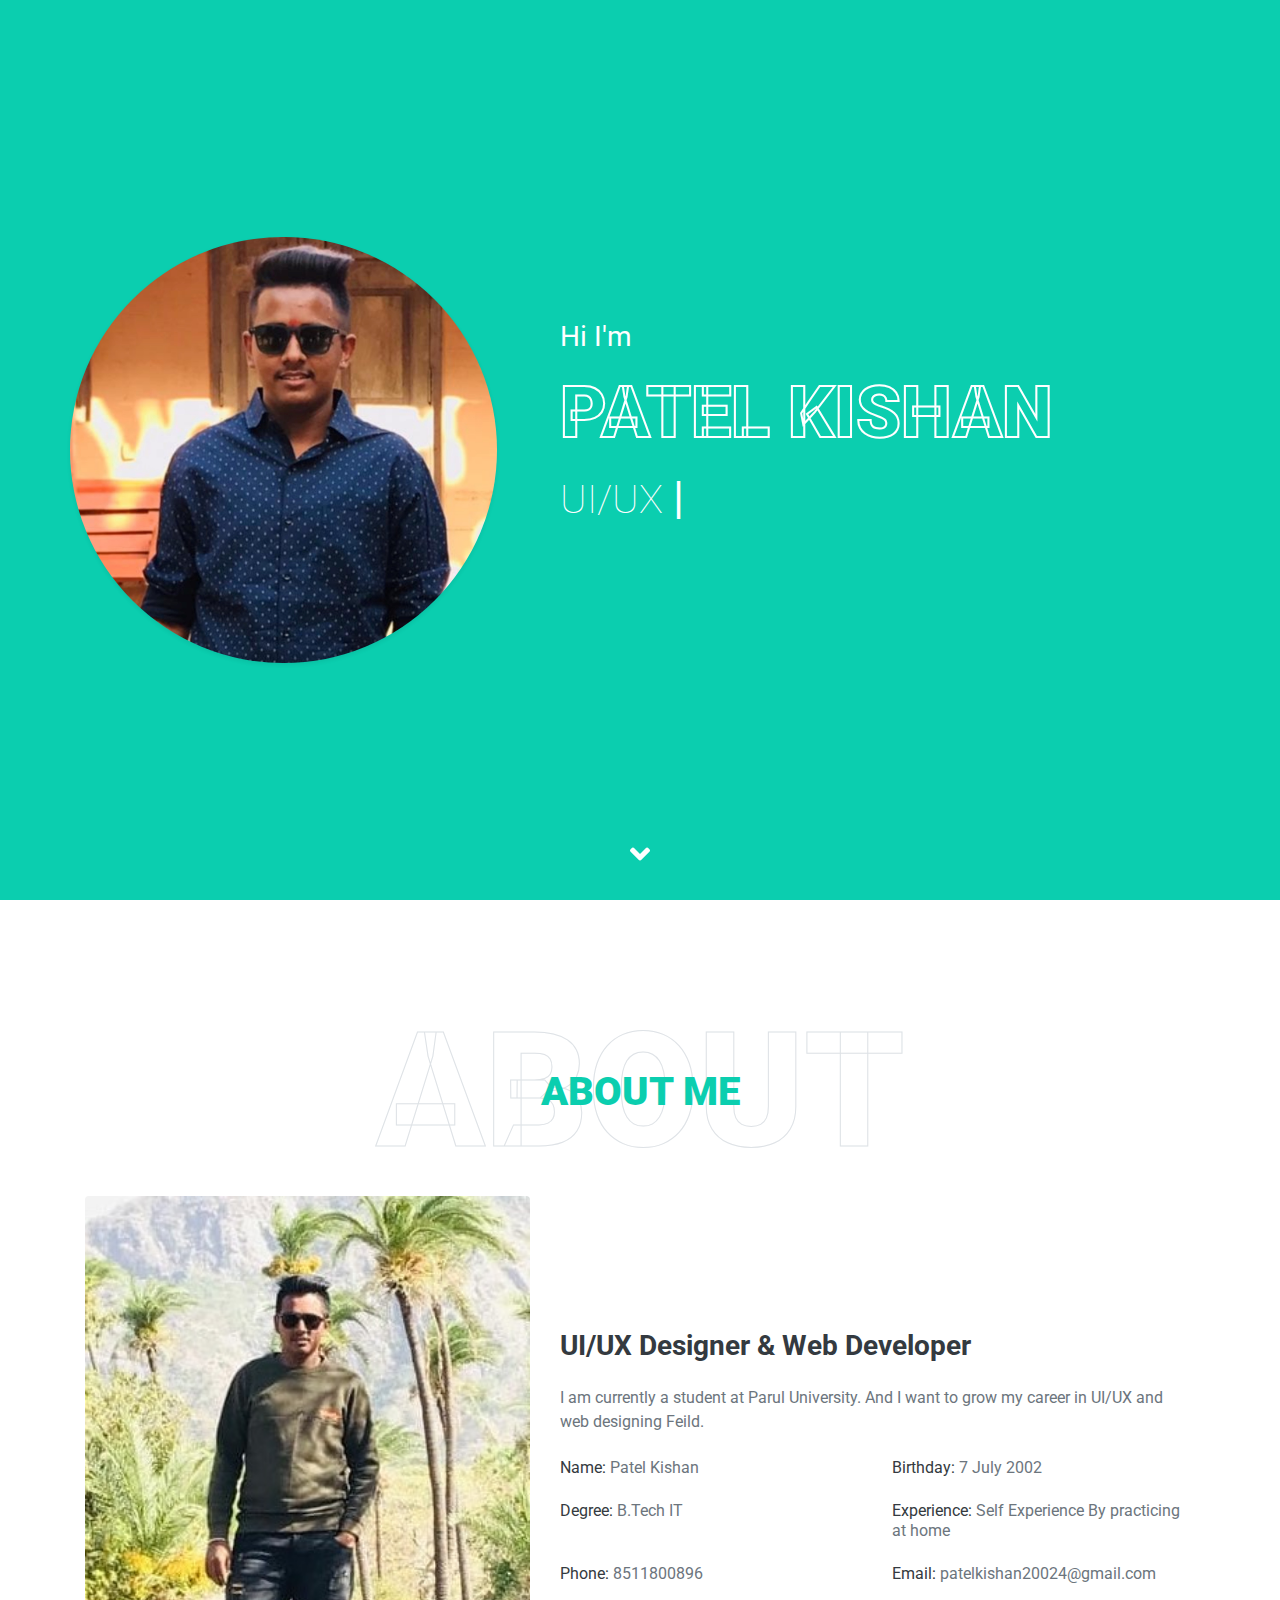
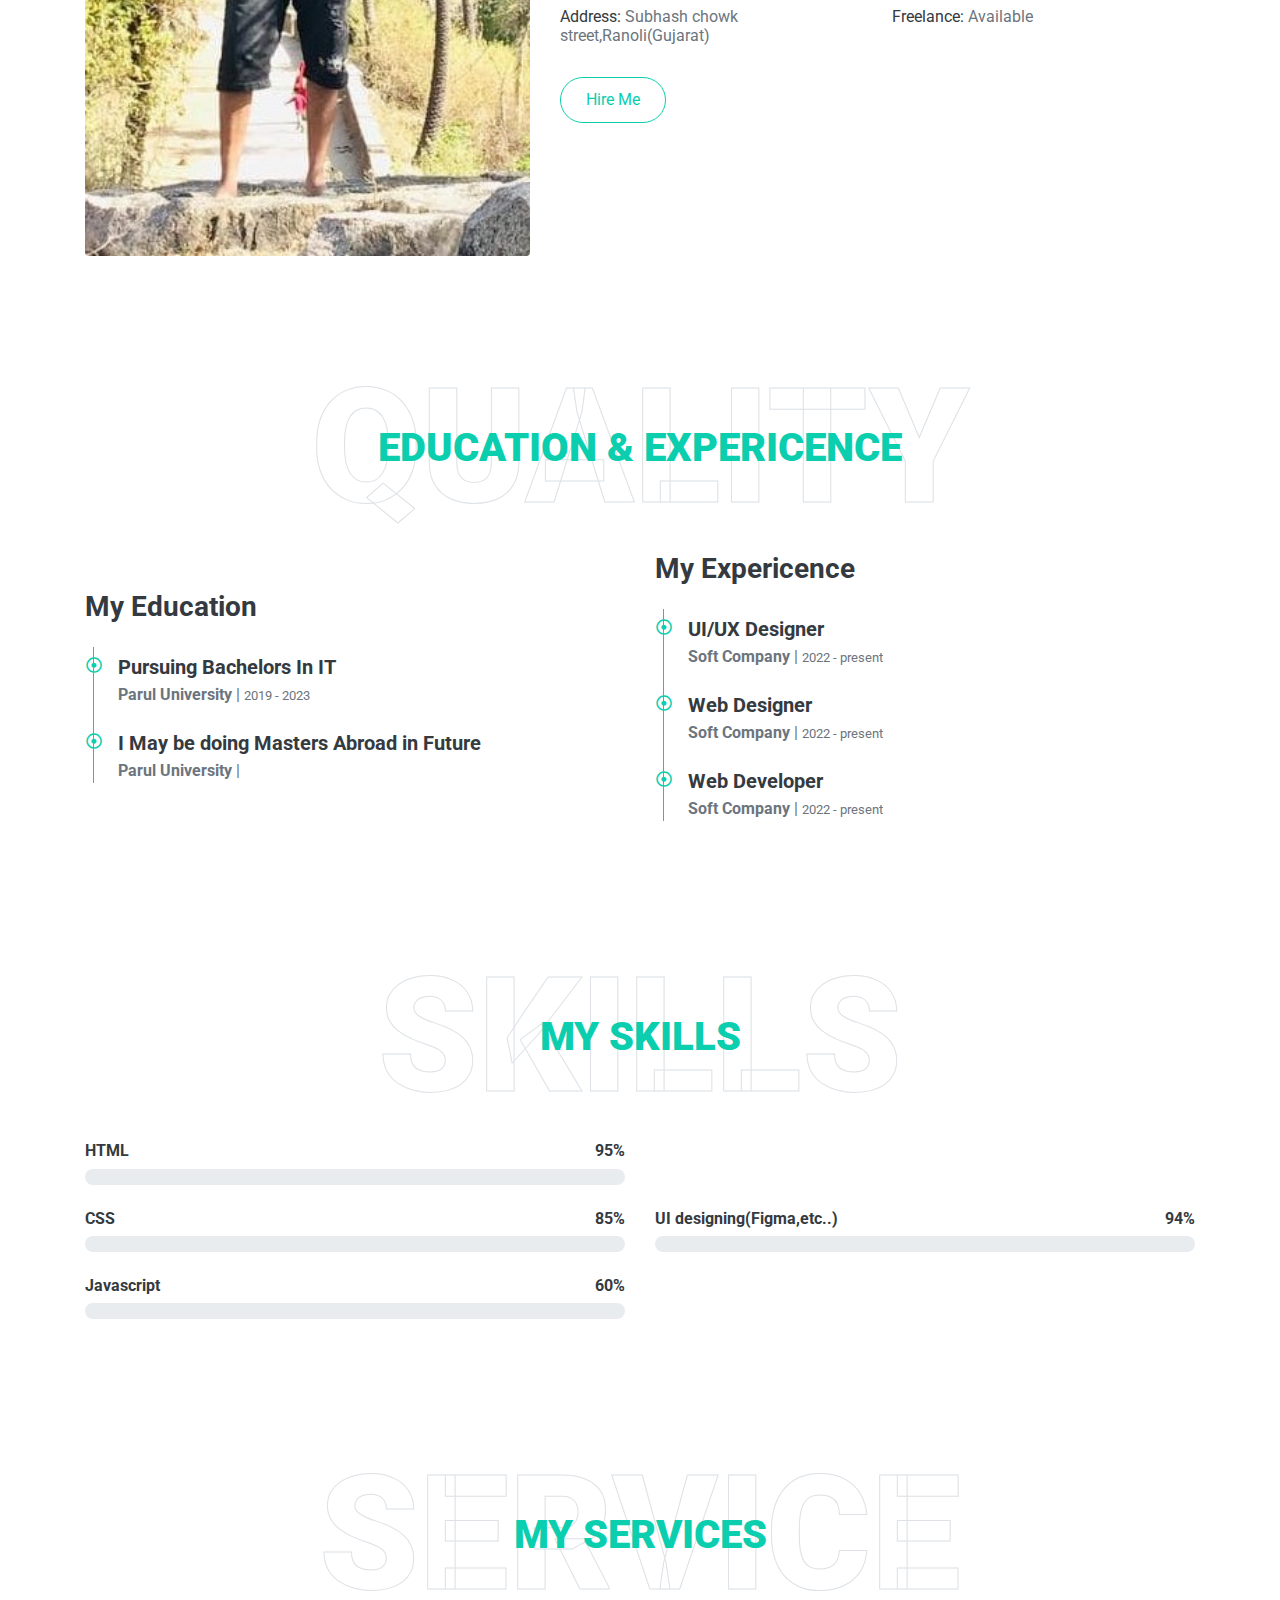
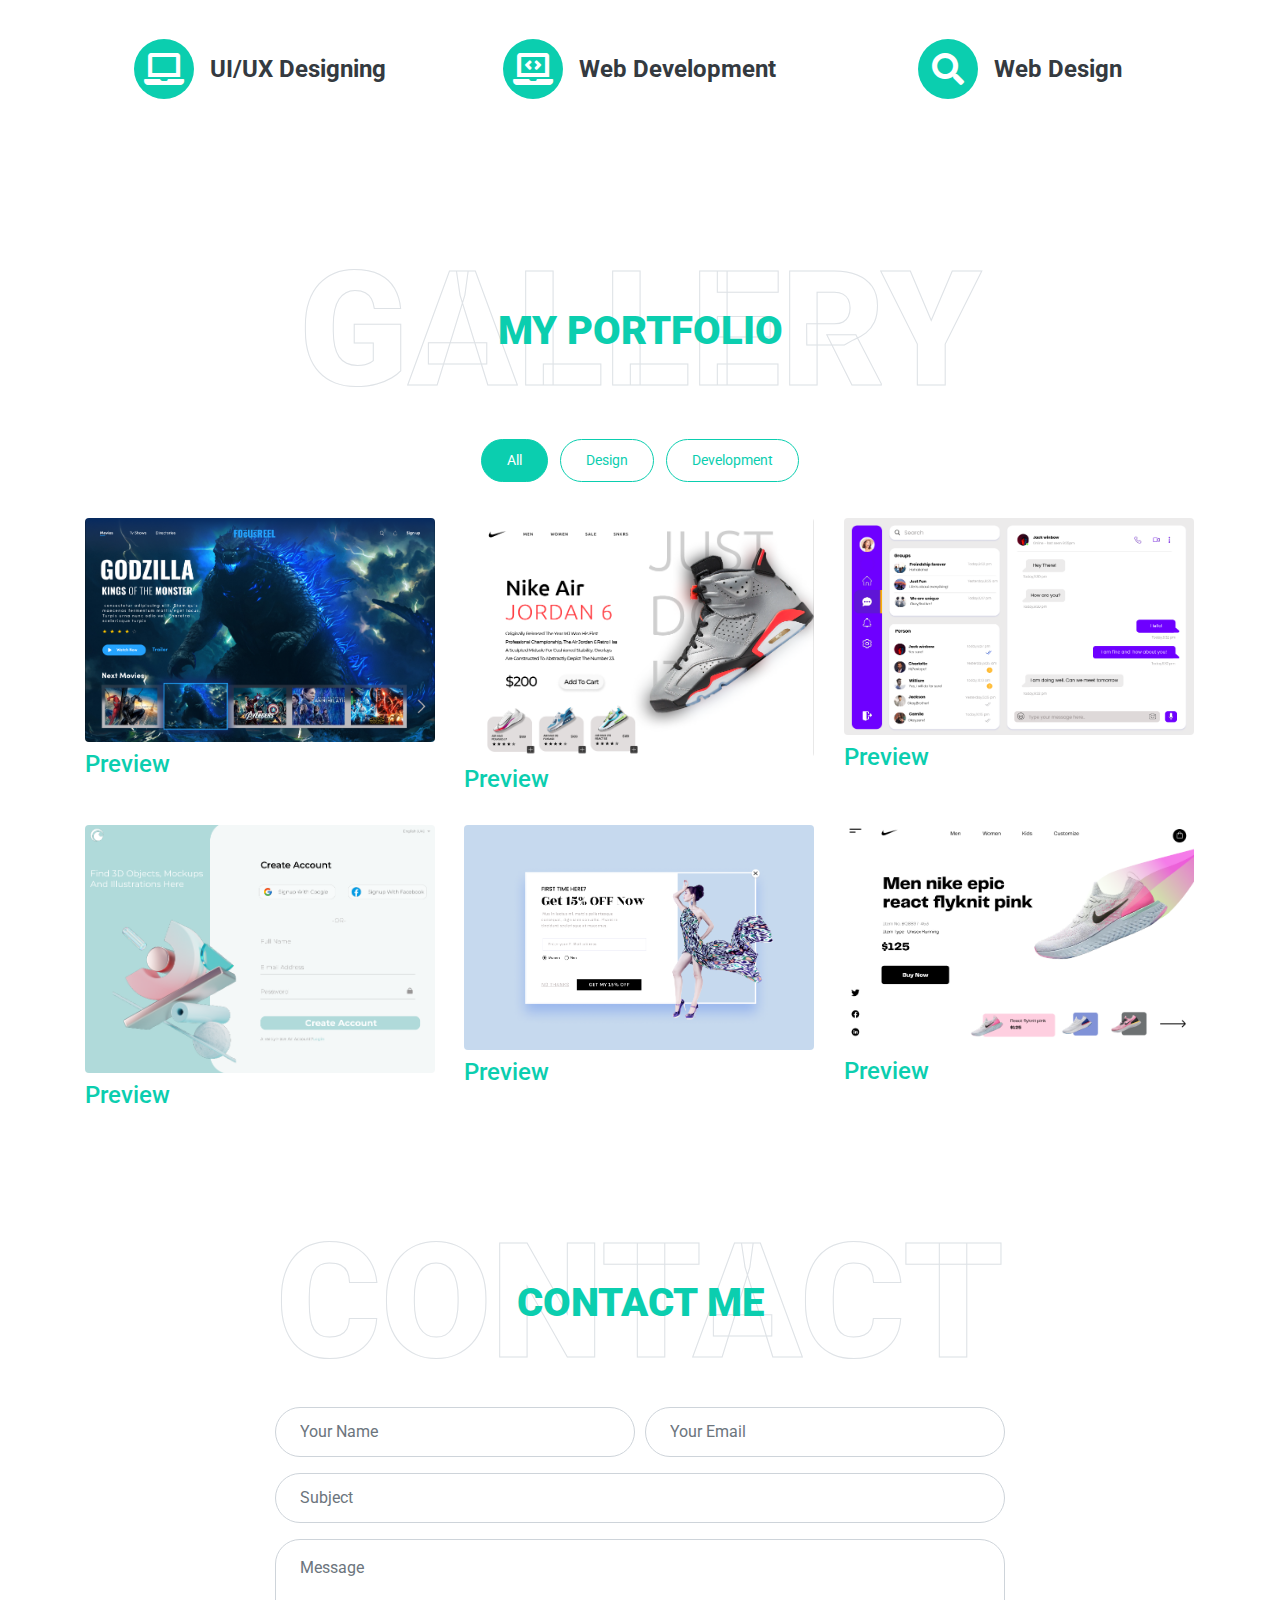
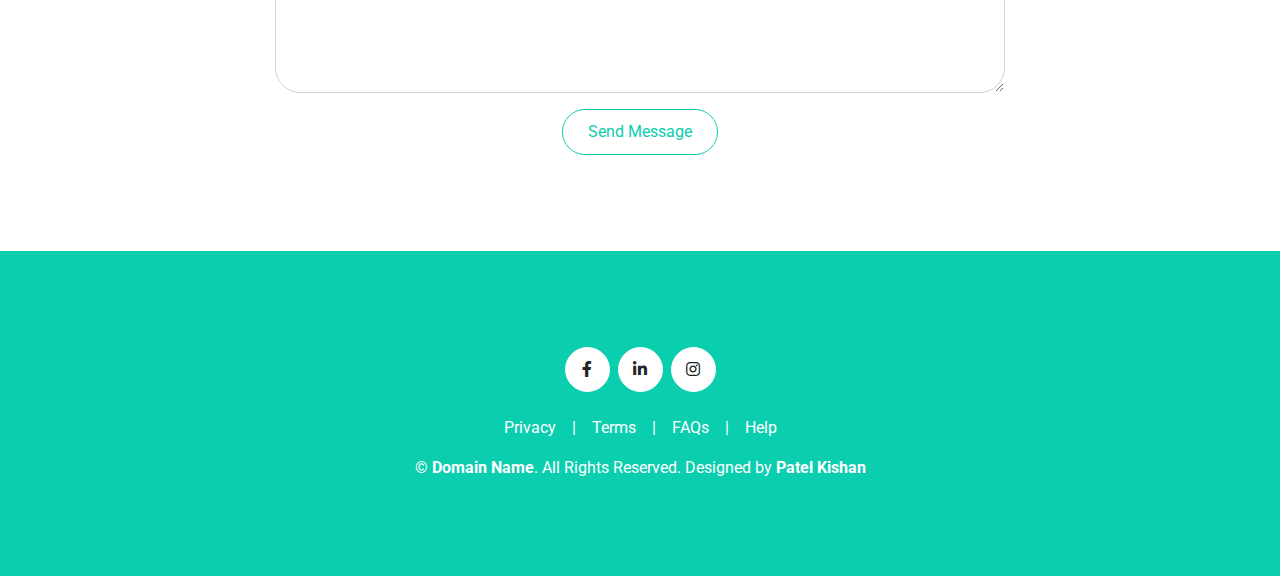
==== index.html @ f2faecb0 "kishan" ====
<!DOCTYPE html>
<html lang="en">

<head>
    <meta charset="utf-8">
    <title>My Portfolio</title>
    <meta content="width=device-width, initial-scale=1.0" name="viewport">
    <meta content="Free HTML Templates" name="keywords">
    <meta content="Free HTML Templates" name="description">

    <!-- Favicon -->
    <link href="img/favicon.ico" rel="icon">

    <!-- Google Web Fonts -->
    <link rel="preconnect" href="https://fonts.gstatic.com">
    <link href="https://fonts.googleapis.com/css2?family=Roboto:wght@300;400;500;700;900&display=swap" rel="stylesheet"> 

    <!-- Font Awesome -->
    <link href="https://cdnjs.cloudflare.com/ajax/libs/font-awesome/5.10.0/css/all.min.css" rel="stylesheet">

    <!-- Libraries Stylesheet -->
    <link href="lib/owlcarousel/assets/owl.carousel.min.css" rel="stylesheet">
    <link href="lib/lightbox/css/lightbox.min.css" rel="stylesheet">

    <!-- Customized Bootstrap Stylesheet -->
    <link href="css/style.css" rel="stylesheet">
</head>

<body data-spy="scroll" data-target=".navbar" data-offset="51">
    <!-- Navbar Start -->
    <nav class="navbar fixed-top shadow-sm navbar-expand-lg bg-light navbar-light py-3 py-lg-0 px-lg-5">
        <a href="index.html" class="navbar-brand ml-lg-3">
            <h1 class="m-0 display-5"><span class="text-primary">Portfolio</span></h1>
        </a>
        <button type="button" class="navbar-toggler" data-toggle="collapse" data-target="#navbarCollapse">
            <span class="navbar-toggler-icon"></span>
        </button>
        <div class="collapse navbar-collapse px-lg-3" id="navbarCollapse">
            <div class="navbar-nav m-auto py-0">
                <a href="#home" class="nav-item nav-link active">Home</a>
                <a href="#about" class="nav-item nav-link">About</a>
                <a href="#qualification" class="nav-item nav-link">Quality</a>
                <a href="#skill" class="nav-item nav-link">Skill</a>
                <a href="#service" class="nav-item nav-link">Service</a>
                <a href="#portfolio" class="nav-item nav-link">Portfolio</a>
                <a href="#contact" class="nav-item nav-link">Contact</a>
            </div>
            <a href="https://www.fiverr.com/designerkishan?up_rollout=true" class="btn btn-outline-primary d-none d-lg-block">Hire Me</a>
        </div>
    </nav>
    <!-- Navbar End -->


   


    <!-- Header Start -->
    <div class="container-fluid bg-primary d-flex align-items-center mb-5 py-5" id="home" style="min-height: 100vh;">
        <div class="container">
            <div class="row align-items-center">
                <div class="col-lg-5 px-5 pl-lg-0 pb-5 pb-lg-0">
                    <img class="img-fluid w-100 rounded-circle shadow-sm" src="img/kp3.jpg" alt="">
                </div>
                <div class="col-lg-7 text-center text-lg-left">
                    <h3 class="text-white font-weight-normal mb-3">Hi I'm</h3>
                    <h1 class="display-3 text-uppercase text-primary mb-2" style="-webkit-text-stroke: 2px #ffffff;">Patel Kishan</h1>
                    <h1 class="typed-text-output d-inline font-weight-lighter text-white"></h1>
                    <div class="typed-text d-none">UI/UX Designer, Web Designer, Web Developer, Front End Developer, Apps Designer, Apps Developer</div>
                    <div class="d-flex align-items-center justify-content-center justify-content-lg-start pt-5">
                        
                       
                    </div>
                </div>
            </div>
        </div>
    </div>
    <!-- Header End -->


    <!-- About Start -->
    <div class="container-fluid py-5" id="about">
        <div class="container">
            <div class="position-relative d-flex align-items-center justify-content-center">
                <h1 class="display-1 text-uppercase text-white" style="-webkit-text-stroke: 1px #dee2e6;">About</h1>
                <h1 class="position-absolute text-uppercase text-primary">About Me</h1>
            </div>
            <div class="row align-items-center">
                <div class="col-lg-5 pb-4 pb-lg-0">
                    <img class="img-fluid rounded w-100" src="img/kp2.jpg" alt="">
                </div>
                <div class="col-lg-7">
                    <h3 class="mb-4">UI/UX Designer & Web Developer</h3>
                    <p>I am currently a student at Parul University. And I want to grow my career in UI/UX and web designing Feild.</p>
                    <div class="row mb-3">
                        <div class="col-sm-6 py-2"><h6>Name: <span class="text-secondary">Patel Kishan</span></h6></div>
                        <div class="col-sm-6 py-2"><h6>Birthday: <span class="text-secondary">7 July 2002</span></h6></div>
                        <div class="col-sm-6 py-2"><h6>Degree: <span class="text-secondary">B.Tech IT</span></h6></div>
                        <div class="col-sm-6 py-2"><h6>Experience: <span class="text-secondary">Self Experience By practicing at home</span></h6></div>
                        <div class="col-sm-6 py-2"><h6>Phone: <span class="text-secondary">8511800896</span></h6></div>
                        <div class="col-sm-6 py-2"><h6>Email: <span class="text-secondary">patelkishan20024@gmail.com</span></h6></div>
                        <div class="col-sm-6 py-2"><h6>Address: <span class="text-secondary">Subhash chowk street,Ranoli(Gujarat)</span></h6></div>
                        <div class="col-sm-6 py-2"><h6>Freelance: <span class="text-secondary">Available</span></h6></div>
                    </div>
                    <a href="https://www.fiverr.com/designerkishan?up_rollout=true" class="btn btn-outline-primary mr-4">Hire Me</a>
                    
                </div>
            </div>
        </div>
    </div>
    <!-- About End -->


    <!-- Qualification Start -->
    <div class="container-fluid py-5" id="qualification">
        <div class="container">
            <div class="position-relative d-flex align-items-center justify-content-center">
                <h1 class="display-1 text-uppercase text-white" style="-webkit-text-stroke: 1px #dee2e6;">Quality</h1>
                <h1 class="position-absolute text-uppercase text-primary">Education & Expericence</h1>
            </div>
            <div class="row align-items-center">
                <div class="col-lg-6">
                    <h3 class="mb-4">My Education</h3>
                    <div class="border-left border-primary pt-2 pl-4 ml-2">
                        <div class="position-relative mb-4">
                            <i class="far fa-dot-circle text-primary position-absolute" style="top: 2px; left: -32px;"></i>
                            <h5 class="font-weight-bold mb-1">Pursuing Bachelors In IT</h5>
                            <p class="mb-2"><strong>Parul University</strong> | <small>2019 - 2023</small></p>
                        </div>
                        <div class="position-relative mb-4">
                        </div>
                        <div class="position-relative mb-4">
                            <i class="far fa-dot-circle text-primary position-absolute" style="top: 2px; left: -32px;"></i>
                            <h5 class="font-weight-bold mb-1">I May be doing Masters Abroad in Future</h5>
                            <p class="mb-2"><strong>Parul University</strong> | <small></small></p>
                        </div>
                    </div>
                </div>
                <div class="col-lg-6">
                    <h3 class="mb-4">My Expericence</h3>
                    <div class="border-left border-primary pt-2 pl-4 ml-2">
                        <div class="position-relative mb-4">
                            <i class="far fa-dot-circle text-primary position-absolute" style="top: 2px; left: -32px;"></i>
                            <h5 class="font-weight-bold mb-1">UI/UX Designer</h5>
                            <p class="mb-2"><strong>Soft Company</strong> | <small>2022 - present</small></p>
                        </div>
                        <div class="position-relative mb-4">
                            <i class="far fa-dot-circle text-primary position-absolute" style="top: 2px; left: -32px;"></i>
                            <h5 class="font-weight-bold mb-1">Web Designer</h5>
                            <p class="mb-2"><strong>Soft Company</strong> | <small>2022 - present</small></p>
                        </div>
                        <div class="position-relative mb-4">
                            <i class="far fa-dot-circle text-primary position-absolute" style="top: 2px; left: -32px;"></i>
                            <h5 class="font-weight-bold mb-1">Web Developer</h5>
                            <p class="mb-2"><strong>Soft Company</strong> | <small>2022 - present</small></p>
                        </div>
                    </div>
                </div>
            </div>
        </div>
    </div>
    <!-- Qualification End -->


    <!-- Skill Start -->
    <div class="container-fluid py-5" id="skill">
        <div class="container">
            <div class="position-relative d-flex align-items-center justify-content-center">
                <h1 class="display-1 text-uppercase text-white" style="-webkit-text-stroke: 1px #dee2e6;">Skills</h1>
                <h1 class="position-absolute text-uppercase text-primary">My Skills</h1>
            </div>
            <div class="row align-items-center">
                <div class="col-md-6">
                    <div class="skill mb-4">
                        <div class="d-flex justify-content-between">
                            <h6 class="font-weight-bold">HTML</h6>
                            <h6 class="font-weight-bold">95%</h6>
                        </div>
                        <div class="progress">
                            <div class="progress-bar bg-primary" role="progressbar" aria-valuenow="95" aria-valuemin="0" aria-valuemax="100"></div>
                        </div>
                    </div>
                    <div class="skill mb-4">
                        <div class="d-flex justify-content-between">
                            <h6 class="font-weight-bold">CSS</h6>
                            <h6 class="font-weight-bold">85%</h6>
                        </div>
                        <div class="progress">
                            <div class="progress-bar bg-warning" role="progressbar" aria-valuenow="75" aria-valuemin="75" aria-valuemax="100"></div>
                        </div>
                    </div>
                    <div class="skill mb-4">
                        <div class="d-flex justify-content-between">
                            <h6 class="font-weight-bold">Javascript</h6>
                            <h6 class="font-weight-bold">60%</h6>
                        </div>
                        <div class="progress">
                            <div class="progress-bar bg-danger" role="progressbar" aria-valuenow="60" aria-valuemin="60" aria-valuemax="100"></div>
                        </div>
                    </div>
                </div>
                <div class="col-md-6">
                    <div class="skill mb-4">
                        <div class="d-flex justify-content-between">
                            <h6 class="font-weight-bold">UI designing(Figma,etc..)</h6>
                            <h6 class="font-weight-bold">94%</h6>
                        </div>
                        <div class="progress">
                            <div class="progress-bar bg-danger" role="progressbar" aria-valuenow="90" aria-valuemin="94" aria-valuemax="100"></div>
                        </div>
                    </div>
                </div>
                
            </div>
        </div>
    </div>
    <!-- Skill End -->


    <!-- Services Start -->
    <div class="container-fluid pt-5" id="service">
        <div class="container">
            <div class="position-relative d-flex align-items-center justify-content-center">
                <h1 class="display-1 text-uppercase text-white" style="-webkit-text-stroke: 1px #dee2e6;">Service</h1>
                <h1 class="position-absolute text-uppercase text-primary">My Services</h1>
            </div>
            <div class="row pb-3">
                <div class="col-lg-4 col-md-6 text-center mb-5">
                    <div class="d-flex align-items-center justify-content-center mb-4">
                        <i class="fa fa-2x fa-laptop service-icon bg-primary text-white mr-3"></i>
                        <h4 class="font-weight-bold m-0">UI/UX Designing</h4>
                    </div>
                </div>
                <div class="col-lg-4 col-md-6 text-center mb-5">
                    <div class="d-flex align-items-center justify-content-center mb-4">
                        <i class="fa fa-2x fa-laptop-code service-icon bg-primary text-white mr-3"></i>
                        <h4 class="font-weight-bold m-0">Web Development</h4>
                    </div>
                </div>
                <div class="col-lg-4 col-md-6 text-center mb-5">
                    <div class="d-flex align-items-center justify-content-center mb-4">
                        <i class="fa fa-2x fa-search service-icon bg-primary text-white mr-3"></i>
                        <h4 class="font-weight-bold m-0">Web Design</h4>
                    </div>
                </div>
                
            </div>
        </div>
    </div>
    <!-- Services End -->


    <!-- Portfolio Start -->
    <div class="container-fluid pt-5 pb-3" id="portfolio">
        <div class="container">
            <div class="position-relative d-flex align-items-center justify-content-center">
                <h1 class="display-1 text-uppercase text-white" style="-webkit-text-stroke: 1px #dee2e6;">Gallery</h1>
                <h1 class="position-absolute text-uppercase text-primary">My Portfolio</h1>
            </div>
            <div class="row">
                <div class="col-12 text-center mb-2">
                    <ul class="list-inline mb-4" id="portfolio-flters">
                        <li class="btn btn-sm btn-outline-primary m-1 active"  data-filter="*">All</li>
                        <li class="btn btn-sm btn-outline-primary m-1" data-filter=".first">Design</li>
                        <li class="btn btn-sm btn-outline-primary m-1" data-filter=".second">Development</li>
                        
                    </ul>
                </div>
            </div>
            <div class="row portfolio-container">
                <div class="col-lg-4 col-md-6 mb-4 portfolio-item first">
                    <div class="position-relative overflow-hidden mb-2">
                        <img class="img-fluid rounded w-100" src="img/pr1.PNG" alt="">
                        <div class="portfolio-btn bg-primary d-flex align-items-center justify-content-center">
                            <a href="img/pr1.PNG" data-lightbox="portfolio">
                                <i class="fa fa-plus text-white" style="font-size: 60px;"></i>
                            </a>
                        </div>
                    </div>
                    <h4><a href="https://www.figma.com/proto/MHYyMeW14sA6e9PY2nH83H/Tv-app-(Community)?page-id=0%3A1&node-id=1%3A2&viewport=337%2C285%2C0.43&scaling=contain">Preview</a></h4>
                </div>
                <div class="col-lg-4 col-md-6 mb-4 portfolio-item second">
                    <div class="position-relative overflow-hidden mb-2">
                        <img class="img-fluid rounded w-100" src="img/pr2.PNG" alt="">
                        <div class="portfolio-btn bg-primary d-flex align-items-center justify-content-center">
                            <a href="img/pr2.PNG" data-lightbox="portfolio">
                                <i class="fa fa-plus text-white" style="font-size: 60px;"></i>
                            </a>
                        </div>
                    </div>
                    <h4><a href="https://www.figma.com/proto/kSHcLQVIhuNld19NU4VGQu/nike?page-id=0%3A1&node-id=2%3A2&scaling=contain">Preview</a></h4>

                </div>
                <div class="col-lg-4 col-md-6 mb-4 portfolio-item third">
                    <div class="position-relative overflow-hidden mb-2">
                        <img class="img-fluid rounded w-100" src="img/pr3.PNG" alt="">
                        <div class="portfolio-btn bg-primary d-flex align-items-center justify-content-center">
                            <a href="img/pr3.PNG" data-lightbox="portfolio">
                                <i class="fa fa-plus text-white" style="font-size: 60px;"></i>
                            </a>
                        </div>
                    </div>
                    <h4><a href="https://www.figma.com/proto/plxkbaAaM176gihRINpmVd/direct-messaging?page-id=0%3A1&node-id=1%3A2&scaling=contain">Preview</a></h4>

                </div>
                <div class="col-lg-4 col-md-6 mb-4 portfolio-item first">
                    <div class="position-relative overflow-hidden mb-2">
                        <img class="img-fluid rounded w-100" src="img/pr4.PNG" alt="">
                        <div class="portfolio-btn bg-primary d-flex align-items-center justify-content-center">
                            <a href="img/pr4.PNG" data-lightbox="portfolio">
                                <i class="fa fa-plus text-white" style="font-size: 60px;"></i>
                            </a>
                        </div>
                    </div>
                    <h4><a href="https://www.figma.com/proto/J34DjhOUUpFbXmeLygoArt/signin-page?page-id=0%3A1&node-id=3%3A3&scaling=contain">Preview</a></h4>

                </div>
                <div class="col-lg-4 col-md-6 mb-4 portfolio-item second">
                    <div class="position-relative overflow-hidden mb-2">
                        <img class="img-fluid rounded w-100" src="img/pr5.PNG" alt="">
                        <div class="portfolio-btn bg-primary d-flex align-items-center justify-content-center">
                            <a href="img/pr5.PNG" data-lightbox="portfolio">
                                <i class="fa fa-plus text-white" style="font-size: 60px;"></i>
                            </a>
                        </div>
                    </div>
                    <h4><a href="https://www.figma.com/proto/YVhq7uVvfdmaePsgB8ibF6/popup-page?page-id=0%3A1&node-id=1%3A2&scaling=contain">Preview</a></h4>

                </div>
                <div class="col-lg-4 col-md-6 mb-4 portfolio-item third">
                    <div class="position-relative overflow-hidden mb-2">
                        <img class="img-fluid rounded w-100" src="img/pr6.PNG" alt="">
                        <div class="portfolio-btn bg-primary d-flex align-items-center justify-content-center">
                            <a href="img/pr6.PNG" data-lightbox="portfolio">
                                <i class="fa fa-plus text-white" style="font-size: 60px;"></i>
                            </a>
                        </div>
                    </div>
                    <h4><a href="https://www.figma.com/proto/l6psAbreTY9l0KQdlIDDTA/nike2?page-id=0%3A1&node-id=1%3A2&scaling=contain">Preview</a></h4>

                </div>
            </div>
        </div>
    </div>
    <!-- Portfolio End -->


    


    


    <!-- Contact Start -->
    <div class="container-fluid py-5" id="contact">
        <div class="container">
            <div class="position-relative d-flex align-items-center justify-content-center">
                <h1 class="display-1 text-uppercase text-white" style="-webkit-text-stroke: 1px #dee2e6;">Contact</h1>
                <h1 class="position-absolute text-uppercase text-primary">Contact Me</h1>
            </div>
            <div class="row justify-content-center">
                <div class="col-lg-8">
                    <div class="contact-form text-center">
                        <div id="success"></div>
                        <form name="sentMessage" id="contactForm" novalidate="novalidate">
                            <div class="form-row">
                                <div class="control-group col-sm-6">
                                    <input type="text" class="form-control p-4" id="name" placeholder="Your Name"
                                        required="required" data-validation-required-message="Please enter your name" />
                                    <p class="help-block text-danger"></p>
                                </div>
                                <div class="control-group col-sm-6">
                                    <input type="email" class="form-control p-4" id="email" placeholder="Your Email"
                                        required="required" data-validation-required-message="Please enter your email" />
                                    <p class="help-block text-danger"></p>
                                </div>
                            </div>
                            <div class="control-group">
                                <input type="text" class="form-control p-4" id="subject" placeholder="Subject"
                                    required="required" data-validation-required-message="Please enter a subject" />
                                <p class="help-block text-danger"></p>
                            </div>
                            <div class="control-group">
                                <textarea class="form-control py-3 px-4" rows="5" id="message" placeholder="Message"
                                    required="required"
                                    data-validation-required-message="Please enter your message"></textarea>
                                <p class="help-block text-danger"></p>
                            </div>
                            <div>
                                <button class="btn btn-outline-primary" type="submit" id="sendMessageButton">Send
                                    Message</button>
                            </div>
                        </form>
                    </div>
                </div>
            </div>
        </div>
    </div>
    <!-- Contact End -->


    <!-- Footer Start -->
    <div class="container-fluid bg-primary text-white mt-5 py-5 px-sm-3 px-md-5">
        <div class="container text-center py-5">
            <div class="d-flex justify-content-center mb-4">
                <a class="btn btn-light btn-social mr-2" href="https://www.facebook.com/profile.php?id=100052821170871"><i class="fab fa-facebook-f"></i></a>
                <a class="btn btn-light btn-social mr-2" href="https://www.linkedin.com/in/patel-kishan-6003ba20a/"><i class="fab fa-linkedin-in"></i></a>
                <a class="btn btn-light btn-social" href=""><i class="fab fa-instagram"></i></a>
            </div>
            <div class="d-flex justify-content-center mb-3">
                <a class="text-white" href="#">Privacy</a>
                <span class="px-3">|</span>
                <a class="text-white" href="#">Terms</a>
                <span class="px-3">|</span>
                <a class="text-white" href="#">FAQs</a>
                <span class="px-3">|</span>
                <a class="text-white" href="#">Help</a>
            </div>
            <p class="m-0">&copy; <a class="text-white font-weight-bold" href="#">Domain Name</a>. All Rights Reserved. Designed by <a class="text-white font-weight-bold">Patel Kishan</a>
            </p>
        </div>
    </div>
    <!-- Footer End -->

    <!-- Scroll to Bottom -->
    <i class="fa fa-2x fa-angle-down text-white scroll-to-bottom"></i>

    <!-- Back to Top -->
    <a href="#" class="btn btn-outline-dark px-0 back-to-top"><i class="fa fa-angle-double-up"></i></a>


    <!-- JavaScript Libraries -->
    <script src="https://code.jquery.com/jquery-3.4.1.min.js"></script>
    <script src="https://stackpath.bootstrapcdn.com/bootstrap/4.4.1/js/bootstrap.bundle.min.js"></script>
    <script src="lib/typed/typed.min.js"></script>
    <script src="lib/easing/easing.min.js"></script>
    <script src="lib/waypoints/waypoints.min.js"></script>
    <script src="lib/owlcarousel/owl.carousel.min.js"></script>
    <script src="lib/isotope/isotope.pkgd.min.js"></script>
    <script src="lib/lightbox/js/lightbox.min.js"></script>

    <!-- Contact Javascript File -->
    <script src="mail/jqBootstrapValidation.min.js"></script>
    <script src="mail/contact.js"></script>

    <!-- Template Javascript -->
    <script src="js/main.js"></script>
</body>

</html>
---- css/style.css ----
/******* Bootstrap Theming ********/
/*!
 * Bootstrap v4.5.3 (https://getbootstrap.com/)
 * Copyright 2011-2020 The Bootstrap Authors
 * Copyright 2011-2020 Twitter, Inc.
 * Licensed under MIT (https://github.com/twbs/bootstrap/blob/main/LICENSE)
 */
:root {
  --blue: #007bff;
  --indigo: #6610f2;
  --purple: #6f42c1;
  --pink: #e83e8c;
  --red: #dc3545;
  --orange: #fd7e14;
  --yellow: #ffc107;
  --green: #28a745;
  --teal: #20c997;
  --cyan: #17a2b8;
  --white: #fff;
  --gray: #6c757d;
  --gray-dark: #343a40;
  --primary: #0BCEAF;
  --secondary: #6c757d;
  --success: #28a745;
  --info: #17a2b8;
  --warning: #ffc107;
  --danger: #dc3545;
  --light: #ffffff;
  --dark: #343a40;
  --breakpoint-xs: 0;
  --breakpoint-sm: 576px;
  --breakpoint-md: 768px;
  --breakpoint-lg: 992px;
  --breakpoint-xl: 1200px;
  --font-family-sans-serif: "Roboto", sans-serif;
  --font-family-monospace: SFMono-Regular, Menlo, Monaco, Consolas, "Liberation Mono", "Courier New", monospace;
}

*,
*::before,
*::after {
  box-sizing: border-box;
}

html {
  font-family: sans-serif;
  line-height: 1.15;
  -webkit-text-size-adjust: 100%;
  -webkit-tap-highlight-color: rgba(0, 0, 0, 0);
}

article, aside, figcaption, figure, footer, header, hgroup, main, nav, section {
  display: block;
}

body {
  margin: 0;
  font-family: "Roboto", sans-serif;
  font-size: 1rem;
  font-weight: 400;
  line-height: 1.5;
  color: #6c757d;
  text-align: left;
  background-color: #ffffff;
}

[tabindex="-1"]:focus:not(:focus-visible) {
  outline: 0 !important;
}

hr {
  box-sizing: content-box;
  height: 0;
  overflow: visible;
}

h1, h2, h3, h4, h5, h6 {
  margin-top: 0;
  margin-bottom: 0.5rem;
}

p {
  margin-top: 0;
  margin-bottom: 1rem;
}

abbr[title],
abbr[data-original-title] {
  text-decoration: underline;
  text-decoration: underline dotted;
  cursor: help;
  border-bottom: 0;
  text-decoration-skip-ink: none;
}

address {
  margin-bottom: 1rem;
  font-style: normal;
  line-height: inherit;
}

ol,
ul,
dl {
  margin-top: 0;
  margin-bottom: 1rem;
}

ol ol,
ul ul,
ol ul,
ul ol {
  margin-bottom: 0;
}

dt {
  font-weight: 700;
}

dd {
  margin-bottom: .5rem;
  margin-left: 0;
}

blockquote {
  margin: 0 0 1rem;
}

b,
strong {
  font-weight: bolder;
}

small {
  font-size: 80%;
}

sub,
sup {
  position: relative;
  font-size: 75%;
  line-height: 0;
  vertical-align: baseline;
}

sub {
  bottom: -.25em;
}

sup {
  top: -.5em;
}

a {
  color: #0BCEAF;
  text-decoration: none;
  background-color: transparent;
}

a:hover {
  color: #078571;
  text-decoration: underline;
}

a:not([href]):not([class]) {
  color: inherit;
  text-decoration: none;
}

a:not([href]):not([class]):hover {
  color: inherit;
  text-decoration: none;
}

pre,
code,
kbd,
samp {
  font-family: SFMono-Regular, Menlo, Monaco, Consolas, "Liberation Mono", "Courier New", monospace;
  font-size: 1em;
}

pre {
  margin-top: 0;
  margin-bottom: 1rem;
  overflow: auto;
  -ms-overflow-style: scrollbar;
}

figure {
  margin: 0 0 1rem;
}

img {
  vertical-align: middle;
  border-style: none;
}

svg {
  overflow: hidden;
  vertical-align: middle;
}

table {
  border-collapse: collapse;
}

caption {
  padding-top: 0.75rem;
  padding-bottom: 0.75rem;
  color: #6c757d;
  text-align: left;
  caption-side: bottom;
}

th {
  text-align: inherit;
  text-align: -webkit-match-parent;
}

label {
  display: inline-block;
  margin-bottom: 0.5rem;
}

button {
  border-radius: 0;
}

button:focus {
  outline: 1px dotted;
  outline: 5px auto -webkit-focus-ring-color;
}

input,
button,
select,
optgroup,
textarea {
  margin: 0;
  font-family: inherit;
  font-size: inherit;
  line-height: inherit;
}

button,
input {
  overflow: visible;
}

button,
select {
  text-transform: none;
}

[role="button"] {
  cursor: pointer;
}

select {
  word-wrap: normal;
}

button,
[type="button"],
[type="reset"],
[type="submit"] {
  -webkit-appearance: button;
}

button:not(:disabled),
[type="button"]:not(:disabled),
[type="reset"]:not(:disabled),
[type="submit"]:not(:disabled) {
  cursor: pointer;
}

button::-moz-focus-inner,
[type="button"]::-moz-focus-inner,
[type="reset"]::-moz-focus-inner,
[type="submit"]::-moz-focus-inner {
  padding: 0;
  border-style: none;
}

input[type="radio"],
input[type="checkbox"] {
  box-sizing: border-box;
  padding: 0;
}

textarea {
  overflow: auto;
  resize: vertical;
}

fieldset {
  min-width: 0;
  padding: 0;
  margin: 0;
  border: 0;
}

legend {
  display: block;
  width: 100%;
  max-width: 100%;
  padding: 0;
  margin-bottom: .5rem;
  font-size: 1.5rem;
  line-height: inherit;
  color: inherit;
  white-space: normal;
}

@media (max-width: 1200px) {
  legend {
    font-size: calc(1.275rem + 0.3vw) ;
  }
}

progress {
  vertical-align: baseline;
}

[type="number"]::-webkit-inner-spin-button,
[type="number"]::-webkit-outer-spin-button {
  height: auto;
}

[type="search"] {
  outline-offset: -2px;
  -webkit-appearance: none;
}

[type="search"]::-webkit-search-decoration {
  -webkit-appearance: none;
}

::-webkit-file-upload-button {
  font: inherit;
  -webkit-appearance: button;
}

output {
  display: inline-block;
}

summary {
  display: list-item;
  cursor: pointer;
}

template {
  display: none;
}

[hidden] {
  display: none !important;
}

h1, h2, h3, h4, h5, h6,
.h1, .h2, .h3, .h4, .h5, .h6 {
  margin-bottom: 0.5rem;
  font-weight: 500;
  line-height: 1.2;
  color: #343a40;
}

h1, .h1 {
  font-size: 2.5rem;
}

@media (max-width: 1200px) {
  h1, .h1 {
    font-size: calc(1.375rem + 1.5vw) ;
  }
}

h2, .h2 {
  font-size: 2rem;
}

@media (max-width: 1200px) {
  h2, .h2 {
    font-size: calc(1.325rem + 0.9vw) ;
  }
}

h3, .h3 {
  font-size: 1.75rem;
}

@media (max-width: 1200px) {
  h3, .h3 {
    font-size: calc(1.3rem + 0.6vw) ;
  }
}

h4, .h4 {
  font-size: 1.5rem;
}

@media (max-width: 1200px) {
  h4, .h4 {
    font-size: calc(1.275rem + 0.3vw) ;
  }
}

h5, .h5 {
  font-size: 1.25rem;
}

h6, .h6 {
  font-size: 1rem;
}

.lead {
  font-size: 1.25rem;
  font-weight: 300;
}

.display-1 {
  font-size: 10rem;
  font-weight: 300;
  line-height: 1.2;
}

@media (max-width: 1200px) {
  .display-1 {
    font-size: calc(2.125rem + 10.5vw) ;
  }
}

.display-2 {
  font-size: 5.5rem;
  font-weight: 300;
  line-height: 1.2;
}

@media (max-width: 1200px) {
  .display-2 {
    font-size: calc(1.675rem + 5.1vw) ;
  }
}

.display-3 {
  font-size: 4.5rem;
  font-weight: 300;
  line-height: 1.2;
}

@media (max-width: 1200px) {
  .display-3 {
    font-size: calc(1.575rem + 3.9vw) ;
  }
}

.display-4 {
  font-size: 3.5rem;
  font-weight: 300;
  line-height: 1.2;
}

@media (max-width: 1200px) {
  .display-4 {
    font-size: calc(1.475rem + 2.7vw) ;
  }
}

hr {
  margin-top: 1rem;
  margin-bottom: 1rem;
  border: 0;
  border-top: 1px solid rgba(0, 0, 0, 0.1);
}

small,
.small {
  font-size: 80%;
  font-weight: 400;
}

mark,
.mark {
  padding: 0.2em;
  background-color: #fcf8e3;
}

.list-unstyled {
  padding-left: 0;
  list-style: none;
}

.list-inline {
  padding-left: 0;
  list-style: none;
}

.list-inline-item {
  display: inline-block;
}

.list-inline-item:not(:last-child) {
  margin-right: 0.5rem;
}

.initialism {
  font-size: 90%;
  text-transform: uppercase;
}

.blockquote {
  margin-bottom: 1rem;
  font-size: 1.25rem;
}

.blockquote-footer {
  display: block;
  font-size: 80%;
  color: #6c757d;
}

.blockquote-footer::before {
  content: "\2014\00A0";
}

.img-fluid {
  max-width: 100%;
  height: auto;
}

.img-thumbnail {
  padding: 0.25rem;
  background-color: #ffffff;
  border: 1px solid #dee2e6;
  border-radius: 0.25rem;
  max-width: 100%;
  height: auto;
}

.figure {
  display: inline-block;
}

.figure-img {
  margin-bottom: 0.5rem;
  line-height: 1;
}

.figure-caption {
  font-size: 90%;
  color: #6c757d;
}

code {
  font-size: 87.5%;
  color: #e83e8c;
  word-wrap: break-word;
}

a > code {
  color: inherit;
}

kbd {
  padding: 0.2rem 0.4rem;
  font-size: 87.5%;
  color: #fff;
  background-color: #212529;
  border-radius: 0.2rem;
}

kbd kbd {
  padding: 0;
  font-size: 100%;
  font-weight: 700;
}

pre {
  display: block;
  font-size: 87.5%;
  color: #212529;
}

pre code {
  font-size: inherit;
  color: inherit;
  word-break: normal;
}

.pre-scrollable {
  max-height: 340px;
  overflow-y: scroll;
}

.container,
.container-fluid,
.container-sm,
.container-md,
.container-lg,
.container-xl {
  width: 100%;
  padding-right: 15px;
  padding-left: 15px;
  margin-right: auto;
  margin-left: auto;
}

@media (min-width: 576px) {
  .container, .container-sm {
    max-width: 540px;
  }
}

@media (min-width: 768px) {
  .container, .container-sm, .container-md {
    max-width: 720px;
  }
}

@media (min-width: 992px) {
  .container, .container-sm, .container-md, .container-lg {
    max-width: 960px;
  }
}

@media (min-width: 1200px) {
  .container, .container-sm, .container-md, .container-lg, .container-xl {
    max-width: 1140px;
  }
}

.row {
  display: flex;
  flex-wrap: wrap;
  margin-right: -15px;
  margin-left: -15px;
}

.no-gutters {
  margin-right: 0;
  margin-left: 0;
}

.no-gutters > .col,
.no-gutters > [class*="col-"] {
  padding-right: 0;
  padding-left: 0;
}

.col-1, .col-2, .col-3, .col-4, .col-5, .col-6, .col-7, .col-8, .col-9, .col-10, .col-11, .col-12, .col,
.col-auto, .col-sm-1, .col-sm-2, .col-sm-3, .col-sm-4, .col-sm-5, .col-sm-6, .col-sm-7, .col-sm-8, .col-sm-9, .col-sm-10, .col-sm-11, .col-sm-12, .col-sm,
.col-sm-auto, .col-md-1, .col-md-2, .col-md-3, .col-md-4, .col-md-5, .col-md-6, .col-md-7, .col-md-8, .col-md-9, .col-md-10, .col-md-11, .col-md-12, .col-md,
.col-md-auto, .col-lg-1, .col-lg-2, .col-lg-3, .col-lg-4, .col-lg-5, .col-lg-6, .col-lg-7, .col-lg-8, .col-lg-9, .col-lg-10, .col-lg-11, .col-lg-12, .col-lg,
.col-lg-auto, .col-xl-1, .col-xl-2, .col-xl-3, .col-xl-4, .col-xl-5, .col-xl-6, .col-xl-7, .col-xl-8, .col-xl-9, .col-xl-10, .col-xl-11, .col-xl-12, .col-xl,
.col-xl-auto {
  position: relative;
  width: 100%;
  padding-right: 15px;
  padding-left: 15px;
}

.col {
  flex-basis: 0;
  flex-grow: 1;
  max-width: 100%;
}

.row-cols-1 > * {
  flex: 0 0 100%;
  max-width: 100%;
}

.row-cols-2 > * {
  flex: 0 0 50%;
  max-width: 50%;
}

.row-cols-3 > * {
  flex: 0 0 33.33333%;
  max-width: 33.33333%;
}

.row-cols-4 > * {
  flex: 0 0 25%;
  max-width: 25%;
}

.row-cols-5 > * {
  flex: 0 0 20%;
  max-width: 20%;
}

.row-cols-6 > * {
  flex: 0 0 16.66667%;
  max-width: 16.66667%;
}

.col-auto {
  flex: 0 0 auto;
  width: auto;
  max-width: 100%;
}

.col-1 {
  flex: 0 0 8.33333%;
  max-width: 8.33333%;
}

.col-2 {
  flex: 0 0 16.66667%;
  max-width: 16.66667%;
}

.col-3 {
  flex: 0 0 25%;
  max-width: 25%;
}

.col-4 {
  flex: 0 0 33.33333%;
  max-width: 33.33333%;
}

.col-5 {
  flex: 0 0 41.66667%;
  max-width: 41.66667%;
}

.col-6 {
  flex: 0 0 50%;
  max-width: 50%;
}

.col-7 {
  flex: 0 0 58.33333%;
  max-width: 58.33333%;
}

.col-8 {
  flex: 0 0 66.66667%;
  max-width: 66.66667%;
}

.col-9 {
  flex: 0 0 75%;
  max-width: 75%;
}

.col-10 {
  flex: 0 0 83.33333%;
  max-width: 83.33333%;
}

.col-11 {
  flex: 0 0 91.66667%;
  max-width: 91.66667%;
}

.col-12 {
  flex: 0 0 100%;
  max-width: 100%;
}

.order-first {
  order: -1;
}

.order-last {
  order: 13;
}

.order-0 {
  order: 0;
}

.order-1 {
  order: 1;
}

.order-2 {
  order: 2;
}

.order-3 {
  order: 3;
}

.order-4 {
  order: 4;
}

.order-5 {
  order: 5;
}

.order-6 {
  order: 6;
}

.order-7 {
  order: 7;
}

.order-8 {
  order: 8;
}

.order-9 {
  order: 9;
}

.order-10 {
  order: 10;
}

.order-11 {
  order: 11;
}

.order-12 {
  order: 12;
}

.offset-1 {
  margin-left: 8.33333%;
}

.offset-2 {
  margin-left: 16.66667%;
}

.offset-3 {
  margin-left: 25%;
}

.offset-4 {
  margin-left: 33.33333%;
}

.offset-5 {
  margin-left: 41.66667%;
}

.offset-6 {
  margin-left: 50%;
}

.offset-7 {
  margin-left: 58.33333%;
}

.offset-8 {
  margin-left: 66.66667%;
}

.offset-9 {
  margin-left: 75%;
}

.offset-10 {
  margin-left: 83.33333%;
}

.offset-11 {
  margin-left: 91.66667%;
}

@media (min-width: 576px) {
  .col-sm {
    flex-basis: 0;
    flex-grow: 1;
    max-width: 100%;
  }
  .row-cols-sm-1 > * {
    flex: 0 0 100%;
    max-width: 100%;
  }
  .row-cols-sm-2 > * {
    flex: 0 0 50%;
    max-width: 50%;
  }
  .row-cols-sm-3 > * {
    flex: 0 0 33.33333%;
    max-width: 33.33333%;
  }
  .row-cols-sm-4 > * {
    flex: 0 0 25%;
    max-width: 25%;
  }
  .row-cols-sm-5 > * {
    flex: 0 0 20%;
    max-width: 20%;
  }
  .row-cols-sm-6 > * {
    flex: 0 0 16.66667%;
    max-width: 16.66667%;
  }
  .col-sm-auto {
    flex: 0 0 auto;
    width: auto;
    max-width: 100%;
  }
  .col-sm-1 {
    flex: 0 0 8.33333%;
    max-width: 8.33333%;
  }
  .col-sm-2 {
    flex: 0 0 16.66667%;
    max-width: 16.66667%;
  }
  .col-sm-3 {
    flex: 0 0 25%;
    max-width: 25%;
  }
  .col-sm-4 {
    flex: 0 0 33.33333%;
    max-width: 33.33333%;
  }
  .col-sm-5 {
    flex: 0 0 41.66667%;
    max-width: 41.66667%;
  }
  .col-sm-6 {
    flex: 0 0 50%;
    max-width: 50%;
  }
  .col-sm-7 {
    flex: 0 0 58.33333%;
    max-width: 58.33333%;
  }
  .col-sm-8 {
    flex: 0 0 66.66667%;
    max-width: 66.66667%;
  }
  .col-sm-9 {
    flex: 0 0 75%;
    max-width: 75%;
  }
  .col-sm-10 {
    flex: 0 0 83.33333%;
    max-width: 83.33333%;
  }
  .col-sm-11 {
    flex: 0 0 91.66667%;
    max-width: 91.66667%;
  }
  .col-sm-12 {
    flex: 0 0 100%;
    max-width: 100%;
  }
  .order-sm-first {
    order: -1;
  }
  .order-sm-last {
    order: 13;
  }
  .order-sm-0 {
    order: 0;
  }
  .order-sm-1 {
    order: 1;
  }
  .order-sm-2 {
    order: 2;
  }
  .order-sm-3 {
    order: 3;
  }
  .order-sm-4 {
    order: 4;
  }
  .order-sm-5 {
    order: 5;
  }
  .order-sm-6 {
    order: 6;
  }
  .order-sm-7 {
    order: 7;
  }
  .order-sm-8 {
    order: 8;
  }
  .order-sm-9 {
    order: 9;
  }
  .order-sm-10 {
    order: 10;
  }
  .order-sm-11 {
    order: 11;
  }
  .order-sm-12 {
    order: 12;
  }
  .offset-sm-0 {
    margin-left: 0;
  }
  .offset-sm-1 {
    margin-left: 8.33333%;
  }
  .offset-sm-2 {
    margin-left: 16.66667%;
  }
  .offset-sm-3 {
    margin-left: 25%;
  }
  .offset-sm-4 {
    margin-left: 33.33333%;
  }
  .offset-sm-5 {
    margin-left: 41.66667%;
  }
  .offset-sm-6 {
    margin-left: 50%;
  }
  .offset-sm-7 {
    margin-left: 58.33333%;
  }
  .offset-sm-8 {
    margin-left: 66.66667%;
  }
  .offset-sm-9 {
    margin-left: 75%;
  }
  .offset-sm-10 {
    margin-left: 83.33333%;
  }
  .offset-sm-11 {
    margin-left: 91.66667%;
  }
}

@media (min-width: 768px) {
  .col-md {
    flex-basis: 0;
    flex-grow: 1;
    max-width: 100%;
  }
  .row-cols-md-1 > * {
    flex: 0 0 100%;
    max-width: 100%;
  }
  .row-cols-md-2 > * {
    flex: 0 0 50%;
    max-width: 50%;
  }
  .row-cols-md-3 > * {
    flex: 0 0 33.33333%;
    max-width: 33.33333%;
  }
  .row-cols-md-4 > * {
    flex: 0 0 25%;
    max-width: 25%;
  }
  .row-cols-md-5 > * {
    flex: 0 0 20%;
    max-width: 20%;
  }
  .row-cols-md-6 > * {
    flex: 0 0 16.66667%;
    max-width: 16.66667%;
  }
  .col-md-auto {
    flex: 0 0 auto;
    width: auto;
    max-width: 100%;
  }
  .col-md-1 {
    flex: 0 0 8.33333%;
    max-width: 8.33333%;
  }
  .col-md-2 {
    flex: 0 0 16.66667%;
    max-width: 16.66667%;
  }
  .col-md-3 {
    flex: 0 0 25%;
    max-width: 25%;
  }
  .col-md-4 {
    flex: 0 0 33.33333%;
    max-width: 33.33333%;
  }
  .col-md-5 {
    flex: 0 0 41.66667%;
    max-width: 41.66667%;
  }
  .col-md-6 {
    flex: 0 0 50%;
    max-width: 50%;
  }
  .col-md-7 {
    flex: 0 0 58.33333%;
    max-width: 58.33333%;
  }
  .col-md-8 {
    flex: 0 0 66.66667%;
    max-width: 66.66667%;
  }
  .col-md-9 {
    flex: 0 0 75%;
    max-width: 75%;
  }
  .col-md-10 {
    flex: 0 0 83.33333%;
    max-width: 83.33333%;
  }
  .col-md-11 {
    flex: 0 0 91.66667%;
    max-width: 91.66667%;
  }
  .col-md-12 {
    flex: 0 0 100%;
    max-width: 100%;
  }
  .order-md-first {
    order: -1;
  }
  .order-md-last {
    order: 13;
  }
  .order-md-0 {
    order: 0;
  }
  .order-md-1 {
    order: 1;
  }
  .order-md-2 {
    order: 2;
  }
  .order-md-3 {
    order: 3;
  }
  .order-md-4 {
    order: 4;
  }
  .order-md-5 {
    order: 5;
  }
  .order-md-6 {
    order: 6;
  }
  .order-md-7 {
    order: 7;
  }
  .order-md-8 {
    order: 8;
  }
  .order-md-9 {
    order: 9;
  }
  .order-md-10 {
    order: 10;
  }
  .order-md-11 {
    order: 11;
  }
  .order-md-12 {
    order: 12;
  }
  .offset-md-0 {
    margin-left: 0;
  }
  .offset-md-1 {
    margin-left: 8.33333%;
  }
  .offset-md-2 {
    margin-left: 16.66667%;
  }
  .offset-md-3 {
    margin-left: 25%;
  }
  .offset-md-4 {
    margin-left: 33.33333%;
  }
  .offset-md-5 {
    margin-left: 41.66667%;
  }
  .offset-md-6 {
    margin-left: 50%;
  }
  .offset-md-7 {
    margin-left: 58.33333%;
  }
  .offset-md-8 {
    margin-left: 66.66667%;
  }
  .offset-md-9 {
    margin-left: 75%;
  }
  .offset-md-10 {
    margin-left: 83.33333%;
  }
  .offset-md-11 {
    margin-left: 91.66667%;
  }
}

@media (min-width: 992px) {
  .col-lg {
    flex-basis: 0;
    flex-grow: 1;
    max-width: 100%;
  }
  .row-cols-lg-1 > * {
    flex: 0 0 100%;
    max-width: 100%;
  }
  .row-cols-lg-2 > * {
    flex: 0 0 50%;
    max-width: 50%;
  }
  .row-cols-lg-3 > * {
    flex: 0 0 33.33333%;
    max-width: 33.33333%;
  }
  .row-cols-lg-4 > * {
    flex: 0 0 25%;
    max-width: 25%;
  }
  .row-cols-lg-5 > * {
    flex: 0 0 20%;
    max-width: 20%;
  }
  .row-cols-lg-6 > * {
    flex: 0 0 16.66667%;
    max-width: 16.66667%;
  }
  .col-lg-auto {
    flex: 0 0 auto;
    width: auto;
    max-width: 100%;
  }
  .col-lg-1 {
    flex: 0 0 8.33333%;
    max-width: 8.33333%;
  }
  .col-lg-2 {
    flex: 0 0 16.66667%;
    max-width: 16.66667%;
  }
  .col-lg-3 {
    flex: 0 0 25%;
    max-width: 25%;
  }
  .col-lg-4 {
    flex: 0 0 33.33333%;
    max-width: 33.33333%;
  }
  .col-lg-5 {
    flex: 0 0 41.66667%;
    max-width: 41.66667%;
  }
  .col-lg-6 {
    flex: 0 0 50%;
    max-width: 50%;
  }
  .col-lg-7 {
    flex: 0 0 58.33333%;
    max-width: 58.33333%;
  }
  .col-lg-8 {
    flex: 0 0 66.66667%;
    max-width: 66.66667%;
  }
  .col-lg-9 {
    flex: 0 0 75%;
    max-width: 75%;
  }
  .col-lg-10 {
    flex: 0 0 83.33333%;
    max-width: 83.33333%;
  }
  .col-lg-11 {
    flex: 0 0 91.66667%;
    max-width: 91.66667%;
  }
  .col-lg-12 {
    flex: 0 0 100%;
    max-width: 100%;
  }
  .order-lg-first {
    order: -1;
  }
  .order-lg-last {
    order: 13;
  }
  .order-lg-0 {
    order: 0;
  }
  .order-lg-1 {
    order: 1;
  }
  .order-lg-2 {
    order: 2;
  }
  .order-lg-3 {
    order: 3;
  }
  .order-lg-4 {
    order: 4;
  }
  .order-lg-5 {
    order: 5;
  }
  .order-lg-6 {
    order: 6;
  }
  .order-lg-7 {
    order: 7;
  }
  .order-lg-8 {
    order: 8;
  }
  .order-lg-9 {
    order: 9;
  }
  .order-lg-10 {
    order: 10;
  }
  .order-lg-11 {
    order: 11;
  }
  .order-lg-12 {
    order: 12;
  }
  .offset-lg-0 {
    margin-left: 0;
  }
  .offset-lg-1 {
    margin-left: 8.33333%;
  }
  .offset-lg-2 {
    margin-left: 16.66667%;
  }
  .offset-lg-3 {
    margin-left: 25%;
  }
  .offset-lg-4 {
    margin-left: 33.33333%;
  }
  .offset-lg-5 {
    margin-left: 41.66667%;
  }
  .offset-lg-6 {
    margin-left: 50%;
  }
  .offset-lg-7 {
    margin-left: 58.33333%;
  }
  .offset-lg-8 {
    margin-left: 66.66667%;
  }
  .offset-lg-9 {
    margin-left: 75%;
  }
  .offset-lg-10 {
    margin-left: 83.33333%;
  }
  .offset-lg-11 {
    margin-left: 91.66667%;
  }
}

@media (min-width: 1200px) {
  .col-xl {
    flex-basis: 0;
    flex-grow: 1;
    max-width: 100%;
  }
  .row-cols-xl-1 > * {
    flex: 0 0 100%;
    max-width: 100%;
  }
  .row-cols-xl-2 > * {
    flex: 0 0 50%;
    max-width: 50%;
  }
  .row-cols-xl-3 > * {
    flex: 0 0 33.33333%;
    max-width: 33.33333%;
  }
  .row-cols-xl-4 > * {
    flex: 0 0 25%;
    max-width: 25%;
  }
  .row-cols-xl-5 > * {
    flex: 0 0 20%;
    max-width: 20%;
  }
  .row-cols-xl-6 > * {
    flex: 0 0 16.66667%;
    max-width: 16.66667%;
  }
  .col-xl-auto {
    flex: 0 0 auto;
    width: auto;
    max-width: 100%;
  }
  .col-xl-1 {
    flex: 0 0 8.33333%;
    max-width: 8.33333%;
  }
  .col-xl-2 {
    flex: 0 0 16.66667%;
    max-width: 16.66667%;
  }
  .col-xl-3 {
    flex: 0 0 25%;
    max-width: 25%;
  }
  .col-xl-4 {
    flex: 0 0 33.33333%;
    max-width: 33.33333%;
  }
  .col-xl-5 {
    flex: 0 0 41.66667%;
    max-width: 41.66667%;
  }
  .col-xl-6 {
    flex: 0 0 50%;
    max-width: 50%;
  }
  .col-xl-7 {
    flex: 0 0 58.33333%;
    max-width: 58.33333%;
  }
  .col-xl-8 {
    flex: 0 0 66.66667%;
    max-width: 66.66667%;
  }
  .col-xl-9 {
    flex: 0 0 75%;
    max-width: 75%;
  }
  .col-xl-10 {
    flex: 0 0 83.33333%;
    max-width: 83.33333%;
  }
  .col-xl-11 {
    flex: 0 0 91.66667%;
    max-width: 91.66667%;
  }
  .col-xl-12 {
    flex: 0 0 100%;
    max-width: 100%;
  }
  .order-xl-first {
    order: -1;
  }
  .order-xl-last {
    order: 13;
  }
  .order-xl-0 {
    order: 0;
  }
  .order-xl-1 {
    order: 1;
  }
  .order-xl-2 {
    order: 2;
  }
  .order-xl-3 {
    order: 3;
  }
  .order-xl-4 {
    order: 4;
  }
  .order-xl-5 {
    order: 5;
  }
  .order-xl-6 {
    order: 6;
  }
  .order-xl-7 {
    order: 7;
  }
  .order-xl-8 {
    order: 8;
  }
  .order-xl-9 {
    order: 9;
  }
  .order-xl-10 {
    order: 10;
  }
  .order-xl-11 {
    order: 11;
  }
  .order-xl-12 {
    order: 12;
  }
  .offset-xl-0 {
    margin-left: 0;
  }
  .offset-xl-1 {
    margin-left: 8.33333%;
  }
  .offset-xl-2 {
    margin-left: 16.66667%;
  }
  .offset-xl-3 {
    margin-left: 25%;
  }
  .offset-xl-4 {
    margin-left: 33.33333%;
  }
  .offset-xl-5 {
    margin-left: 41.66667%;
  }
  .offset-xl-6 {
    margin-left: 50%;
  }
  .offset-xl-7 {
    margin-left: 58.33333%;
  }
  .offset-xl-8 {
    margin-left: 66.66667%;
  }
  .offset-xl-9 {
    margin-left: 75%;
  }
  .offset-xl-10 {
    margin-left: 83.33333%;
  }
  .offset-xl-11 {
    margin-left: 91.66667%;
  }
}

.table {
  width: 100%;
  margin-bottom: 1rem;
  color: #6c757d;
}

.table th,
.table td {
  padding: 0.75rem;
  vertical-align: top;
  border-top: 1px solid #dee2e6;
}

.table thead th {
  vertical-align: bottom;
  border-bottom: 2px solid #dee2e6;
}

.table tbody + tbody {
  border-top: 2px solid #dee2e6;
}

.table-sm th,
.table-sm td {
  padding: 0.3rem;
}

.table-bordered {
  border: 1px solid #dee2e6;
}

.table-bordered th,
.table-bordered td {
  border: 1px solid #dee2e6;
}

.table-bordered thead th,
.table-bordered thead td {
  border-bottom-width: 2px;
}

.table-borderless th,
.table-borderless td,
.table-borderless thead th,
.table-borderless tbody + tbody {
  border: 0;
}

.table-striped tbody tr:nth-of-type(odd) {
  background-color: rgba(0, 0, 0, 0.05);
}

.table-hover tbody tr:hover {
  color: #6c757d;
  background-color: rgba(0, 0, 0, 0.075);
}

.table-primary,
.table-primary > th,
.table-primary > td {
  background-color: #bbf1e9;
}

.table-primary th,
.table-primary td,
.table-primary thead th,
.table-primary tbody + tbody {
  border-color: #80e6d5;
}

.table-hover .table-primary:hover {
  background-color: #a6ede2;
}

.table-hover .table-primary:hover > td,
.table-hover .table-primary:hover > th {
  background-color: #a6ede2;
}

.table-secondary,
.table-secondary > th,
.table-secondary > td {
  background-color: #d6d8db;
}

.table-secondary th,
.table-secondary td,
.table-secondary thead th,
.table-secondary tbody + tbody {
  border-color: #b3b7bb;
}

.table-hover .table-secondary:hover {
  background-color: #c8cbcf;
}

.table-hover .table-secondary:hover > td,
.table-hover .table-secondary:hover > th {
  background-color: #c8cbcf;
}

.table-success,
.table-success > th,
.table-success > td {
  background-color: #c3e6cb;
}

.table-success th,
.table-success td,
.table-success thead th,
.table-success tbody + tbody {
  border-color: #8fd19e;
}

.table-hover .table-success:hover {
  background-color: #b1dfbb;
}

.table-hover .table-success:hover > td,
.table-hover .table-success:hover > th {
  background-color: #b1dfbb;
}

.table-info,
.table-info > th,
.table-info > td {
  background-color: #bee5eb;
}

.table-info th,
.table-info td,
.table-info thead th,
.table-info tbody + tbody {
  border-color: #86cfda;
}

.table-hover .table-info:hover {
  background-color: #abdde5;
}

.table-hover .table-info:hover > td,
.table-hover .table-info:hover > th {
  background-color: #abdde5;
}

.table-warning,
.table-warning > th,
.table-warning > td {
  background-color: #ffeeba;
}

.table-warning th,
.table-warning td,
.table-warning thead th,
.table-warning tbody + tbody {
  border-color: #ffdf7e;
}

.table-hover .table-warning:hover {
  background-color: #ffe8a1;
}

.table-hover .table-warning:hover > td,
.table-hover .table-warning:hover > th {
  background-color: #ffe8a1;
}

.table-danger,
.table-danger > th,
.table-danger > td {
  background-color: #f5c6cb;
}

.table-danger th,
.table-danger td,
.table-danger thead th,
.table-danger tbody + tbody {
  border-color: #ed969e;
}

.table-hover .table-danger:hover {
  background-color: #f1b0b7;
}

.table-hover .table-danger:hover > td,
.table-hover .table-danger:hover > th {
  background-color: #f1b0b7;
}

.table-light,
.table-light > th,
.table-light > td {
  background-color: white;
}

.table-light th,
.table-light td,
.table-light thead th,
.table-light tbody + tbody {
  border-color: white;
}

.table-hover .table-light:hover {
  background-color: #f2f2f2;
}

.table-hover .table-light:hover > td,
.table-hover .table-light:hover > th {
  background-color: #f2f2f2;
}

.table-dark,
.table-dark > th,
.table-dark > td {
  background-color: #c6c8ca;
}

.table-dark th,
.table-dark td,
.table-dark thead th,
.table-dark tbody + tbody {
  border-color: #95999c;
}

.table-hover .table-dark:hover {
  background-color: #b9bbbe;
}

.table-hover .table-dark:hover > td,
.table-hover .table-dark:hover > th {
  background-color: #b9bbbe;
}

.table-active,
.table-active > th,
.table-active > td {
  background-color: rgba(0, 0, 0, 0.075);
}

.table-hover .table-active:hover {
  background-color: rgba(0, 0, 0, 0.075);
}

.table-hover .table-active:hover > td,
.table-hover .table-active:hover > th {
  background-color: rgba(0, 0, 0, 0.075);
}

.table .thead-dark th {
  color: #fff;
  background-color: #343a40;
  border-color: #454d55;
}

.table .thead-light th {
  color: #495057;
  background-color: #e9ecef;
  border-color: #dee2e6;
}

.table-dark {
  color: #fff;
  background-color: #343a40;
}

.table-dark th,
.table-dark td,
.table-dark thead th {
  border-color: #454d55;
}

.table-dark.table-bordered {
  border: 0;
}

.table-dark.table-striped tbody tr:nth-of-type(odd) {
  background-color: rgba(255, 255, 255, 0.05);
}

.table-dark.table-hover tbody tr:hover {
  color: #fff;
  background-color: rgba(255, 255, 255, 0.075);
}

@media (max-width: 575.98px) {
  .table-responsive-sm {
    display: block;
    width: 100%;
    overflow-x: auto;
    -webkit-overflow-scrolling: touch;
  }
  .table-responsive-sm > .table-bordered {
    border: 0;
  }
}

@media (max-width: 767.98px) {
  .table-responsive-md {
    display: block;
    width: 100%;
    overflow-x: auto;
    -webkit-overflow-scrolling: touch;
  }
  .table-responsive-md > .table-bordered {
    border: 0;
  }
}

@media (max-width: 991.98px) {
  .table-responsive-lg {
    display: block;
    width: 100%;
    overflow-x: auto;
    -webkit-overflow-scrolling: touch;
  }
  .table-responsive-lg > .table-bordered {
    border: 0;
  }
}

@media (max-width: 1199.98px) {
  .table-responsive-xl {
    display: block;
    width: 100%;
    overflow-x: auto;
    -webkit-overflow-scrolling: touch;
  }
  .table-responsive-xl > .table-bordered {
    border: 0;
  }
}

.table-responsive {
  display: block;
  width: 100%;
  overflow-x: auto;
  -webkit-overflow-scrolling: touch;
}

.table-responsive > .table-bordered {
  border: 0;
}

.form-control {
  display: block;
  width: 100%;
  height: calc(1.5em + 0.75rem + 2px);
  padding: 0.375rem 0.75rem;
  font-size: 1rem;
  font-weight: 400;
  line-height: 1.5;
  color: #495057;
  background-color: #fff;
  background-clip: padding-box;
  border: 1px solid #ced4da;
  border-radius: 0.25rem;
  transition: border-color 0.15s ease-in-out, box-shadow 0.15s ease-in-out;
}

@media (prefers-reduced-motion: reduce) {
  .form-control {
    transition: none;
  }
}

.form-control::-ms-expand {
  background-color: transparent;
  border: 0;
}

.form-control:-moz-focusring {
  color: transparent;
  text-shadow: 0 0 0 #495057;
}

.form-control:focus {
  color: #495057;
  background-color: #fff;
  border-color: #62f7df;
  outline: 0;
  box-shadow: 0 0 0 0.2rem rgba(11, 206, 175, 0.25);
}

.form-control::placeholder {
  color: #6c757d;
  opacity: 1;
}

.form-control:disabled, .form-control[readonly] {
  background-color: #e9ecef;
  opacity: 1;
}

input[type="date"].form-control,
input[type="time"].form-control,
input[type="datetime-local"].form-control,
input[type="month"].form-control {
  appearance: none;
}

select.form-control:focus::-ms-value {
  color: #495057;
  background-color: #fff;
}

.form-control-file,
.form-control-range {
  display: block;
  width: 100%;
}

.col-form-label {
  padding-top: calc(0.375rem + 1px);
  padding-bottom: calc(0.375rem + 1px);
  margin-bottom: 0;
  font-size: inherit;
  line-height: 1.5;
}

.col-form-label-lg {
  padding-top: calc(0.5rem + 1px);
  padding-bottom: calc(0.5rem + 1px);
  font-size: 1.25rem;
  line-height: 1.5;
}

.col-form-label-sm {
  padding-top: calc(0.25rem + 1px);
  padding-bottom: calc(0.25rem + 1px);
  font-size: 0.875rem;
  line-height: 1.5;
}

.form-control-plaintext {
  display: block;
  width: 100%;
  padding: 0.375rem 0;
  margin-bottom: 0;
  font-size: 1rem;
  line-height: 1.5;
  color: #6c757d;
  background-color: transparent;
  border: solid transparent;
  border-width: 1px 0;
}

.form-control-plaintext.form-control-sm, .form-control-plaintext.form-control-lg {
  padding-right: 0;
  padding-left: 0;
}

.form-control-sm {
  height: calc(1.5em + 0.5rem + 2px);
  padding: 0.25rem 0.5rem;
  font-size: 0.875rem;
  line-height: 1.5;
  border-radius: 0.2rem;
}

.form-control-lg {
  height: calc(1.5em + 1rem + 2px);
  padding: 0.5rem 1rem;
  font-size: 1.25rem;
  line-height: 1.5;
  border-radius: 0.3rem;
}

select.form-control[size], select.form-control[multiple] {
  height: auto;
}

textarea.form-control {
  height: auto;
}

.form-group {
  margin-bottom: 1rem;
}

.form-text {
  display: block;
  margin-top: 0.25rem;
}

.form-row {
  display: flex;
  flex-wrap: wrap;
  margin-right: -5px;
  margin-left: -5px;
}

.form-row > .col,
.form-row > [class*="col-"] {
  padding-right: 5px;
  padding-left: 5px;
}

.form-check {
  position: relative;
  display: block;
  padding-left: 1.25rem;
}

.form-check-input {
  position: absolute;
  margin-top: 0.3rem;
  margin-left: -1.25rem;
}

.form-check-input[disabled] ~ .form-check-label,
.form-check-input:disabled ~ .form-check-label {
  color: #6c757d;
}

.form-check-label {
  margin-bottom: 0;
}

.form-check-inline {
  display: inline-flex;
  align-items: center;
  padding-left: 0;
  margin-right: 0.75rem;
}

.form-check-inline .form-check-input {
  position: static;
  margin-top: 0;
  margin-right: 0.3125rem;
  margin-left: 0;
}

.valid-feedback {
  display: none;
  width: 100%;
  margin-top: 0.25rem;
  font-size: 80%;
  color: #28a745;
}

.valid-tooltip {
  position: absolute;
  top: 100%;
  left: 0;
  z-index: 5;
  display: none;
  max-width: 100%;
  padding: 0.25rem 0.5rem;
  margin-top: .1rem;
  font-size: 0.875rem;
  line-height: 1.5;
  color: #fff;
  background-color: rgba(40, 167, 69, 0.9);
  border-radius: 0.25rem;
}

.was-validated :valid ~ .valid-feedback,
.was-validated :valid ~ .valid-tooltip,
.is-valid ~ .valid-feedback,
.is-valid ~ .valid-tooltip {
  display: block;
}

.was-validated .form-control:valid, .form-control.is-valid {
  border-color: #28a745;
  padding-right: calc(1.5em + 0.75rem);
  background-image: url("data:image/svg+xml,%3csvg xmlns='http://www.w3.org/2000/svg' width='8' height='8' viewBox='0 0 8 8'%3e%3cpath fill='%2328a745' d='M2.3 6.73L.6 4.53c-.4-1.04.46-1.4 1.1-.8l1.1 1.4 3.4-3.8c.6-.63 1.6-.27 1.2.7l-4 4.6c-.43.5-.8.4-1.1.1z'/%3e%3c/svg%3e");
  background-repeat: no-repeat;
  background-position: right calc(0.375em + 0.1875rem) center;
  background-size: calc(0.75em + 0.375rem) calc(0.75em + 0.375rem);
}

.was-validated .form-control:valid:focus, .form-control.is-valid:focus {
  border-color: #28a745;
  box-shadow: 0 0 0 0.2rem rgba(40, 167, 69, 0.25);
}

.was-validated textarea.form-control:valid, textarea.form-control.is-valid {
  padding-right: calc(1.5em + 0.75rem);
  background-position: top calc(0.375em + 0.1875rem) right calc(0.375em + 0.1875rem);
}

.was-validated .custom-select:valid, .custom-select.is-valid {
  border-color: #28a745;
  padding-right: calc(0.75em + 2.3125rem);
  background: url("data:image/svg+xml,%3csvg xmlns='http://www.w3.org/2000/svg' width='4' height='5' viewBox='0 0 4 5'%3e%3cpath fill='%23343a40' d='M2 0L0 2h4zm0 5L0 3h4z'/%3e%3c/svg%3e") no-repeat right 0.75rem center/8px 10px, url("data:image/svg+xml,%3csvg xmlns='http://www.w3.org/2000/svg' width='8' height='8' viewBox='0 0 8 8'%3e%3cpath fill='%2328a745' d='M2.3 6.73L.6 4.53c-.4-1.04.46-1.4 1.1-.8l1.1 1.4 3.4-3.8c.6-.63 1.6-.27 1.2.7l-4 4.6c-.43.5-.8.4-1.1.1z'/%3e%3c/svg%3e") #fff no-repeat center right 1.75rem/calc(0.75em + 0.375rem) calc(0.75em + 0.375rem);
}

.was-validated .custom-select:valid:focus, .custom-select.is-valid:focus {
  border-color: #28a745;
  box-shadow: 0 0 0 0.2rem rgba(40, 167, 69, 0.25);
}

.was-validated .form-check-input:valid ~ .form-check-label, .form-check-input.is-valid ~ .form-check-label {
  color: #28a745;
}

.was-validated .form-check-input:valid ~ .valid-feedback,
.was-validated .form-check-input:valid ~ .valid-tooltip, .form-check-input.is-valid ~ .valid-feedback,
.form-check-input.is-valid ~ .valid-tooltip {
  display: block;
}

.was-validated .custom-control-input:valid ~ .custom-control-label, .custom-control-input.is-valid ~ .custom-control-label {
  color: #28a745;
}

.was-validated .custom-control-input:valid ~ .custom-control-label::before, .custom-control-input.is-valid ~ .custom-control-label::before {
  border-color: #28a745;
}

.was-validated .custom-control-input:valid:checked ~ .custom-control-label::before, .custom-control-input.is-valid:checked ~ .custom-control-label::before {
  border-color: #34ce57;
  background-color: #34ce57;
}

.was-validated .custom-control-input:valid:focus ~ .custom-control-label::before, .custom-control-input.is-valid:focus ~ .custom-control-label::before {
  box-shadow: 0 0 0 0.2rem rgba(40, 167, 69, 0.25);
}

.was-validated .custom-control-input:valid:focus:not(:checked) ~ .custom-control-label::before, .custom-control-input.is-valid:focus:not(:checked) ~ .custom-control-label::before {
  border-color: #28a745;
}

.was-validated .custom-file-input:valid ~ .custom-file-label, .custom-file-input.is-valid ~ .custom-file-label {
  border-color: #28a745;
}

.was-validated .custom-file-input:valid:focus ~ .custom-file-label, .custom-file-input.is-valid:focus ~ .custom-file-label {
  border-color: #28a745;
  box-shadow: 0 0 0 0.2rem rgba(40, 167, 69, 0.25);
}

.invalid-feedback {
  display: none;
  width: 100%;
  margin-top: 0.25rem;
  font-size: 80%;
  color: #dc3545;
}

.invalid-tooltip {
  position: absolute;
  top: 100%;
  left: 0;
  z-index: 5;
  display: none;
  max-width: 100%;
  padding: 0.25rem 0.5rem;
  margin-top: .1rem;
  font-size: 0.875rem;
  line-height: 1.5;
  color: #fff;
  background-color: rgba(220, 53, 69, 0.9);
  border-radius: 0.25rem;
}

.was-validated :invalid ~ .invalid-feedback,
.was-validated :invalid ~ .invalid-tooltip,
.is-invalid ~ .invalid-feedback,
.is-invalid ~ .invalid-tooltip {
  display: block;
}

.was-validated .form-control:invalid, .form-control.is-invalid {
  border-color: #dc3545;
  padding-right: calc(1.5em + 0.75rem);
  background-image: url("data:image/svg+xml,%3csvg xmlns='http://www.w3.org/2000/svg' width='12' height='12' fill='none' stroke='%23dc3545' viewBox='0 0 12 12'%3e%3ccircle cx='6' cy='6' r='4.5'/%3e%3cpath stroke-linejoin='round' d='M5.8 3.6h.4L6 6.5z'/%3e%3ccircle cx='6' cy='8.2' r='.6' fill='%23dc3545' stroke='none'/%3e%3c/svg%3e");
  background-repeat: no-repeat;
  background-position: right calc(0.375em + 0.1875rem) center;
  background-size: calc(0.75em + 0.375rem) calc(0.75em + 0.375rem);
}

.was-validated .form-control:invalid:focus, .form-control.is-invalid:focus {
  border-color: #dc3545;
  box-shadow: 0 0 0 0.2rem rgba(220, 53, 69, 0.25);
}

.was-validated textarea.form-control:invalid, textarea.form-control.is-invalid {
  padding-right: calc(1.5em + 0.75rem);
  background-position: top calc(0.375em + 0.1875rem) right calc(0.375em + 0.1875rem);
}

.was-validated .custom-select:invalid, .custom-select.is-invalid {
  border-color: #dc3545;
  padding-right: calc(0.75em + 2.3125rem);
  background: url("data:image/svg+xml,%3csvg xmlns='http://www.w3.org/2000/svg' width='4' height='5' viewBox='0 0 4 5'%3e%3cpath fill='%23343a40' d='M2 0L0 2h4zm0 5L0 3h4z'/%3e%3c/svg%3e") no-repeat right 0.75rem center/8px 10px, url("data:image/svg+xml,%3csvg xmlns='http://www.w3.org/2000/svg' width='12' height='12' fill='none' stroke='%23dc3545' viewBox='0 0 12 12'%3e%3ccircle cx='6' cy='6' r='4.5'/%3e%3cpath stroke-linejoin='round' d='M5.8 3.6h.4L6 6.5z'/%3e%3ccircle cx='6' cy='8.2' r='.6' fill='%23dc3545' stroke='none'/%3e%3c/svg%3e") #fff no-repeat center right 1.75rem/calc(0.75em + 0.375rem) calc(0.75em + 0.375rem);
}

.was-validated .custom-select:invalid:focus, .custom-select.is-invalid:focus {
  border-color: #dc3545;
  box-shadow: 0 0 0 0.2rem rgba(220, 53, 69, 0.25);
}

.was-validated .form-check-input:invalid ~ .form-check-label, .form-check-input.is-invalid ~ .form-check-label {
  color: #dc3545;
}

.was-validated .form-check-input:invalid ~ .invalid-feedback,
.was-validated .form-check-input:invalid ~ .invalid-tooltip, .form-check-input.is-invalid ~ .invalid-feedback,
.form-check-input.is-invalid ~ .invalid-tooltip {
  display: block;
}

.was-validated .custom-control-input:invalid ~ .custom-control-label, .custom-control-input.is-invalid ~ .custom-control-label {
  color: #dc3545;
}

.was-validated .custom-control-input:invalid ~ .custom-control-label::before, .custom-control-input.is-invalid ~ .custom-control-label::before {
  border-color: #dc3545;
}

.was-validated .custom-control-input:invalid:checked ~ .custom-control-label::before, .custom-control-input.is-invalid:checked ~ .custom-control-label::before {
  border-color: #e4606d;
  background-color: #e4606d;
}

.was-validated .custom-control-input:invalid:focus ~ .custom-control-label::before, .custom-control-input.is-invalid:focus ~ .custom-control-label::before {
  box-shadow: 0 0 0 0.2rem rgba(220, 53, 69, 0.25);
}

.was-validated .custom-control-input:invalid:focus:not(:checked) ~ .custom-control-label::before, .custom-control-input.is-invalid:focus:not(:checked) ~ .custom-control-label::before {
  border-color: #dc3545;
}

.was-validated .custom-file-input:invalid ~ .custom-file-label, .custom-file-input.is-invalid ~ .custom-file-label {
  border-color: #dc3545;
}

.was-validated .custom-file-input:invalid:focus ~ .custom-file-label, .custom-file-input.is-invalid:focus ~ .custom-file-label {
  border-color: #dc3545;
  box-shadow: 0 0 0 0.2rem rgba(220, 53, 69, 0.25);
}

.form-inline {
  display: flex;
  flex-flow: row wrap;
  align-items: center;
}

.form-inline .form-check {
  width: 100%;
}

@media (min-width: 576px) {
  .form-inline label {
    display: flex;
    align-items: center;
    justify-content: center;
    margin-bottom: 0;
  }
  .form-inline .form-group {
    display: flex;
    flex: 0 0 auto;
    flex-flow: row wrap;
    align-items: center;
    margin-bottom: 0;
  }
  .form-inline .form-control {
    display: inline-block;
    width: auto;
    vertical-align: middle;
  }
  .form-inline .form-control-plaintext {
    display: inline-block;
  }
  .form-inline .input-group,
  .form-inline .custom-select {
    width: auto;
  }
  .form-inline .form-check {
    display: flex;
    align-items: center;
    justify-content: center;
    width: auto;
    padding-left: 0;
  }
  .form-inline .form-check-input {
    position: relative;
    flex-shrink: 0;
    margin-top: 0;
    margin-right: 0.25rem;
    margin-left: 0;
  }
  .form-inline .custom-control {
    align-items: center;
    justify-content: center;
  }
  .form-inline .custom-control-label {
    margin-bottom: 0;
  }
}

.btn {
  display: inline-block;
  font-weight: 400;
  color: #6c757d;
  text-align: center;
  vertical-align: middle;
  user-select: none;
  background-color: transparent;
  border: 1px solid transparent;
  padding: 0.375rem 0.75rem;
  font-size: 1rem;
  line-height: 1.5;
  border-radius: 0.25rem;
  transition: color 0.15s ease-in-out, background-color 0.15s ease-in-out, border-color 0.15s ease-in-out, box-shadow 0.15s ease-in-out;
}

@media (prefers-reduced-motion: reduce) {
  .btn {
    transition: none;
  }
}

.btn:hover {
  color: #6c757d;
  text-decoration: none;
}

.btn:focus, .btn.focus {
  outline: 0;
  box-shadow: 0 0 0 0.2rem rgba(11, 206, 175, 0.25);
}

.btn.disabled, .btn:disabled {
  opacity: 0.65;
}

.btn:not(:disabled):not(.disabled) {
  cursor: pointer;
}

a.btn.disabled,
fieldset:disabled a.btn {
  pointer-events: none;
}

.btn-primary {
  color: #fff;
  background-color: #0BCEAF;
  border-color: #0BCEAF;
}

.btn-primary:hover {
  color: #fff;
  background-color: #09aa90;
  border-color: #089e86;
}

.btn-primary:focus, .btn-primary.focus {
  color: #fff;
  background-color: #09aa90;
  border-color: #089e86;
  box-shadow: 0 0 0 0.2rem rgba(48, 213, 187, 0.5);
}

.btn-primary.disabled, .btn-primary:disabled {
  color: #fff;
  background-color: #0BCEAF;
  border-color: #0BCEAF;
}

.btn-primary:not(:disabled):not(.disabled):active, .btn-primary:not(:disabled):not(.disabled).active,
.show > .btn-primary.dropdown-toggle {
  color: #fff;
  background-color: #089e86;
  border-color: #08917c;
}

.btn-primary:not(:disabled):not(.disabled):active:focus, .btn-primary:not(:disabled):not(.disabled).active:focus,
.show > .btn-primary.dropdown-toggle:focus {
  box-shadow: 0 0 0 0.2rem rgba(48, 213, 187, 0.5);
}

.btn-secondary {
  color: #fff;
  background-color: #6c757d;
  border-color: #6c757d;
}

.btn-secondary:hover {
  color: #fff;
  background-color: #5a6268;
  border-color: #545b62;
}

.btn-secondary:focus, .btn-secondary.focus {
  color: #fff;
  background-color: #5a6268;
  border-color: #545b62;
  box-shadow: 0 0 0 0.2rem rgba(130, 138, 145, 0.5);
}

.btn-secondary.disabled, .btn-secondary:disabled {
  color: #fff;
  background-color: #6c757d;
  border-color: #6c757d;
}

.btn-secondary:not(:disabled):not(.disabled):active, .btn-secondary:not(:disabled):not(.disabled).active,
.show > .btn-secondary.dropdown-toggle {
  color: #fff;
  background-color: #545b62;
  border-color: #4e555b;
}

.btn-secondary:not(:disabled):not(.disabled):active:focus, .btn-secondary:not(:disabled):not(.disabled).active:focus,
.show > .btn-secondary.dropdown-toggle:focus {
  box-shadow: 0 0 0 0.2rem rgba(130, 138, 145, 0.5);
}

.btn-success {
  color: #fff;
  background-color: #28a745;
  border-color: #28a745;
}

.btn-success:hover {
  color: #fff;
  background-color: #218838;
  border-color: #1e7e34;
}

.btn-success:focus, .btn-success.focus {
  color: #fff;
  background-color: #218838;
  border-color: #1e7e34;
  box-shadow: 0 0 0 0.2rem rgba(72, 180, 97, 0.5);
}

.btn-success.disabled, .btn-success:disabled {
  color: #fff;
  background-color: #28a745;
  border-color: #28a745;
}

.btn-success:not(:disabled):not(.disabled):active, .btn-success:not(:disabled):not(.disabled).active,
.show > .btn-success.dropdown-toggle {
  color: #fff;
  background-color: #1e7e34;
  border-color: #1c7430;
}

.btn-success:not(:disabled):not(.disabled):active:focus, .btn-success:not(:disabled):not(.disabled).active:focus,
.show > .btn-success.dropdown-toggle:focus {
  box-shadow: 0 0 0 0.2rem rgba(72, 180, 97, 0.5);
}

.btn-info {
  color: #fff;
  background-color: #17a2b8;
  border-color: #17a2b8;
}

.btn-info:hover {
  color: #fff;
  background-color: #138496;
  border-color: #117a8b;
}

.btn-info:focus, .btn-info.focus {
  color: #fff;
  background-color: #138496;
  border-color: #117a8b;
  box-shadow: 0 0 0 0.2rem rgba(58, 176, 195, 0.5);
}

.btn-info.disabled, .btn-info:disabled {
  color: #fff;
  background-color: #17a2b8;
  border-color: #17a2b8;
}

.btn-info:not(:disabled):not(.disabled):active, .btn-info:not(:disabled):not(.disabled).active,
.show > .btn-info.dropdown-toggle {
  color: #fff;
  background-color: #117a8b;
  border-color: #10707f;
}

.btn-info:not(:disabled):not(.disabled):active:focus, .btn-info:not(:disabled):not(.disabled).active:focus,
.show > .btn-info.dropdown-toggle:focus {
  box-shadow: 0 0 0 0.2rem rgba(58, 176, 195, 0.5);
}

.btn-warning {
  color: #212529;
  background-color: #ffc107;
  border-color: #ffc107;
}

.btn-warning:hover {
  color: #212529;
  background-color: #e0a800;
  border-color: #d39e00;
}

.btn-warning:focus, .btn-warning.focus {
  color: #212529;
  background-color: #e0a800;
  border-color: #d39e00;
  box-shadow: 0 0 0 0.2rem rgba(222, 170, 12, 0.5);
}

.btn-warning.disabled, .btn-warning:disabled {
  color: #212529;
  background-color: #ffc107;
  border-color: #ffc107;
}

.btn-warning:not(:disabled):not(.disabled):active, .btn-warning:not(:disabled):not(.disabled).active,
.show > .btn-warning.dropdown-toggle {
  color: #212529;
  background-color: #d39e00;
  border-color: #c69500;
}

.btn-warning:not(:disabled):not(.disabled):active:focus, .btn-warning:not(:disabled):not(.disabled).active:focus,
.show > .btn-warning.dropdown-toggle:focus {
  box-shadow: 0 0 0 0.2rem rgba(222, 170, 12, 0.5);
}

.btn-danger {
  color: #fff;
  background-color: #dc3545;
  border-color: #dc3545;
}

.btn-danger:hover {
  color: #fff;
  background-color: #c82333;
  border-color: #bd2130;
}

.btn-danger:focus, .btn-danger.focus {
  color: #fff;
  background-color: #c82333;
  border-color: #bd2130;
  box-shadow: 0 0 0 0.2rem rgba(225, 83, 97, 0.5);
}

.btn-danger.disabled, .btn-danger:disabled {
  color: #fff;
  background-color: #dc3545;
  border-color: #dc3545;
}

.btn-danger:not(:disabled):not(.disabled):active, .btn-danger:not(:disabled):not(.disabled).active,
.show > .btn-danger.dropdown-toggle {
  color: #fff;
  background-color: #bd2130;
  border-color: #b21f2d;
}

.btn-danger:not(:disabled):not(.disabled):active:focus, .btn-danger:not(:disabled):not(.disabled).active:focus,
.show > .btn-danger.dropdown-toggle:focus {
  box-shadow: 0 0 0 0.2rem rgba(225, 83, 97, 0.5);
}

.btn-light {
  color: #212529;
  background-color: #ffffff;
  border-color: #ffffff;
}

.btn-light:hover {
  color: #212529;
  background-color: #ececec;
  border-color: #e6e6e6;
}

.btn-light:focus, .btn-light.focus {
  color: #212529;
  background-color: #ececec;
  border-color: #e6e6e6;
  box-shadow: 0 0 0 0.2rem rgba(222, 222, 223, 0.5);
}

.btn-light.disabled, .btn-light:disabled {
  color: #212529;
  background-color: #ffffff;
  border-color: #ffffff;
}

.btn-light:not(:disabled):not(.disabled):active, .btn-light:not(:disabled):not(.disabled).active,
.show > .btn-light.dropdown-toggle {
  color: #212529;
  background-color: #e6e6e6;
  border-color: #dfdfdf;
}

.btn-light:not(:disabled):not(.disabled):active:focus, .btn-light:not(:disabled):not(.disabled).active:focus,
.show > .btn-light.dropdown-toggle:focus {
  box-shadow: 0 0 0 0.2rem rgba(222, 222, 223, 0.5);
}

.btn-dark {
  color: #fff;
  background-color: #343a40;
  border-color: #343a40;
}

.btn-dark:hover {
  color: #fff;
  background-color: #23272b;
  border-color: #1d2124;
}

.btn-dark:focus, .btn-dark.focus {
  color: #fff;
  background-color: #23272b;
  border-color: #1d2124;
  box-shadow: 0 0 0 0.2rem rgba(82, 88, 93, 0.5);
}

.btn-dark.disabled, .btn-dark:disabled {
  color: #fff;
  background-color: #343a40;
  border-color: #343a40;
}

.btn-dark:not(:disabled):not(.disabled):active, .btn-dark:not(:disabled):not(.disabled).active,
.show > .btn-dark.dropdown-toggle {
  color: #fff;
  background-color: #1d2124;
  border-color: #171a1d;
}

.btn-dark:not(:disabled):not(.disabled):active:focus, .btn-dark:not(:disabled):not(.disabled).active:focus,
.show > .btn-dark.dropdown-toggle:focus {
  box-shadow: 0 0 0 0.2rem rgba(82, 88, 93, 0.5);
}

.btn-outline-primary {
  color: #0BCEAF;
  border-color: #0BCEAF;
}

.btn-outline-primary:hover {
  color: #fff;
  background-color: #0BCEAF;
  border-color: #0BCEAF;
}

.btn-outline-primary:focus, .btn-outline-primary.focus {
  box-shadow: 0 0 0 0.2rem rgba(11, 206, 175, 0.5);
}

.btn-outline-primary.disabled, .btn-outline-primary:disabled {
  color: #0BCEAF;
  background-color: transparent;
}

.btn-outline-primary:not(:disabled):not(.disabled):active, .btn-outline-primary:not(:disabled):not(.disabled).active,
.show > .btn-outline-primary.dropdown-toggle {
  color: #fff;
  background-color: #0BCEAF;
  border-color: #0BCEAF;
}

.btn-outline-primary:not(:disabled):not(.disabled):active:focus, .btn-outline-primary:not(:disabled):not(.disabled).active:focus,
.show > .btn-outline-primary.dropdown-toggle:focus {
  box-shadow: 0 0 0 0.2rem rgba(11, 206, 175, 0.5);
}

.btn-outline-secondary {
  color: #6c757d;
  border-color: #6c757d;
}

.btn-outline-secondary:hover {
  color: #fff;
  background-color: #6c757d;
  border-color: #6c757d;
}

.btn-outline-secondary:focus, .btn-outline-secondary.focus {
  box-shadow: 0 0 0 0.2rem rgba(108, 117, 125, 0.5);
}

.btn-outline-secondary.disabled, .btn-outline-secondary:disabled {
  color: #6c757d;
  background-color: transparent;
}

.btn-outline-secondary:not(:disabled):not(.disabled):active, .btn-outline-secondary:not(:disabled):not(.disabled).active,
.show > .btn-outline-secondary.dropdown-toggle {
  color: #fff;
  background-color: #6c757d;
  border-color: #6c757d;
}

.btn-outline-secondary:not(:disabled):not(.disabled):active:focus, .btn-outline-secondary:not(:disabled):not(.disabled).active:focus,
.show > .btn-outline-secondary.dropdown-toggle:focus {
  box-shadow: 0 0 0 0.2rem rgba(108, 117, 125, 0.5);
}

.btn-outline-success {
  color: #28a745;
  border-color: #28a745;
}

.btn-outline-success:hover {
  color: #fff;
  background-color: #28a745;
  border-color: #28a745;
}

.btn-outline-success:focus, .btn-outline-success.focus {
  box-shadow: 0 0 0 0.2rem rgba(40, 167, 69, 0.5);
}

.btn-outline-success.disabled, .btn-outline-success:disabled {
  color: #28a745;
  background-color: transparent;
}

.btn-outline-success:not(:disabled):not(.disabled):active, .btn-outline-success:not(:disabled):not(.disabled).active,
.show > .btn-outline-success.dropdown-toggle {
  color: #fff;
  background-color: #28a745;
  border-color: #28a745;
}

.btn-outline-success:not(:disabled):not(.disabled):active:focus, .btn-outline-success:not(:disabled):not(.disabled).active:focus,
.show > .btn-outline-success.dropdown-toggle:focus {
  box-shadow: 0 0 0 0.2rem rgba(40, 167, 69, 0.5);
}

.btn-outline-info {
  color: #17a2b8;
  border-color: #17a2b8;
}

.btn-outline-info:hover {
  color: #fff;
  background-color: #17a2b8;
  border-color: #17a2b8;
}

.btn-outline-info:focus, .btn-outline-info.focus {
  box-shadow: 0 0 0 0.2rem rgba(23, 162, 184, 0.5);
}

.btn-outline-info.disabled, .btn-outline-info:disabled {
  color: #17a2b8;
  background-color: transparent;
}

.btn-outline-info:not(:disabled):not(.disabled):active, .btn-outline-info:not(:disabled):not(.disabled).active,
.show > .btn-outline-info.dropdown-toggle {
  color: #fff;
  background-color: #17a2b8;
  border-color: #17a2b8;
}

.btn-outline-info:not(:disabled):not(.disabled):active:focus, .btn-outline-info:not(:disabled):not(.disabled).active:focus,
.show > .btn-outline-info.dropdown-toggle:focus {
  box-shadow: 0 0 0 0.2rem rgba(23, 162, 184, 0.5);
}

.btn-outline-warning {
  color: #ffc107;
  border-color: #ffc107;
}

.btn-outline-warning:hover {
  color: #212529;
  background-color: #ffc107;
  border-color: #ffc107;
}

.btn-outline-warning:focus, .btn-outline-warning.focus {
  box-shadow: 0 0 0 0.2rem rgba(255, 193, 7, 0.5);
}

.btn-outline-warning.disabled, .btn-outline-warning:disabled {
  color: #ffc107;
  background-color: transparent;
}

.btn-outline-warning:not(:disabled):not(.disabled):active, .btn-outline-warning:not(:disabled):not(.disabled).active,
.show > .btn-outline-warning.dropdown-toggle {
  color: #212529;
  background-color: #ffc107;
  border-color: #ffc107;
}

.btn-outline-warning:not(:disabled):not(.disabled):active:focus, .btn-outline-warning:not(:disabled):not(.disabled).active:focus,
.show > .btn-outline-warning.dropdown-toggle:focus {
  box-shadow: 0 0 0 0.2rem rgba(255, 193, 7, 0.5);
}

.btn-outline-danger {
  color: #dc3545;
  border-color: #dc3545;
}

.btn-outline-danger:hover {
  color: #fff;
  background-color: #dc3545;
  border-color: #dc3545;
}

.btn-outline-danger:focus, .btn-outline-danger.focus {
  box-shadow: 0 0 0 0.2rem rgba(220, 53, 69, 0.5);
}

.btn-outline-danger.disabled, .btn-outline-danger:disabled {
  color: #dc3545;
  background-color: transparent;
}

.btn-outline-danger:not(:disabled):not(.disabled):active, .btn-outline-danger:not(:disabled):not(.disabled).active,
.show > .btn-outline-danger.dropdown-toggle {
  color: #fff;
  background-color: #dc3545;
  border-color: #dc3545;
}

.btn-outline-danger:not(:disabled):not(.disabled):active:focus, .btn-outline-danger:not(:disabled):not(.disabled).active:focus,
.show > .btn-outline-danger.dropdown-toggle:focus {
  box-shadow: 0 0 0 0.2rem rgba(220, 53, 69, 0.5);
}

.btn-outline-light {
  color: #ffffff;
  border-color: #ffffff;
}

.btn-outline-light:hover {
  color: #212529;
  background-color: #ffffff;
  border-color: #ffffff;
}

.btn-outline-light:focus, .btn-outline-light.focus {
  box-shadow: 0 0 0 0.2rem rgba(255, 255, 255, 0.5);
}

.btn-outline-light.disabled, .btn-outline-light:disabled {
  color: #ffffff;
  background-color: transparent;
}

.btn-outline-light:not(:disabled):not(.disabled):active, .btn-outline-light:not(:disabled):not(.disabled).active,
.show > .btn-outline-light.dropdown-toggle {
  color: #212529;
  background-color: #ffffff;
  border-color: #ffffff;
}

.btn-outline-light:not(:disabled):not(.disabled):active:focus, .btn-outline-light:not(:disabled):not(.disabled).active:focus,
.show > .btn-outline-light.dropdown-toggle:focus {
  box-shadow: 0 0 0 0.2rem rgba(255, 255, 255, 0.5);
}

.btn-outline-dark {
  color: #343a40;
  border-color: #343a40;
}

.btn-outline-dark:hover {
  color: #fff;
  background-color: #343a40;
  border-color: #343a40;
}

.btn-outline-dark:focus, .btn-outline-dark.focus {
  box-shadow: 0 0 0 0.2rem rgba(52, 58, 64, 0.5);
}

.btn-outline-dark.disabled, .btn-outline-dark:disabled {
  color: #343a40;
  background-color: transparent;
}

.btn-outline-dark:not(:disabled):not(.disabled):active, .btn-outline-dark:not(:disabled):not(.disabled).active,
.show > .btn-outline-dark.dropdown-toggle {
  color: #fff;
  background-color: #343a40;
  border-color: #343a40;
}

.btn-outline-dark:not(:disabled):not(.disabled):active:focus, .btn-outline-dark:not(:disabled):not(.disabled).active:focus,
.show > .btn-outline-dark.dropdown-toggle:focus {
  box-shadow: 0 0 0 0.2rem rgba(52, 58, 64, 0.5);
}

.btn-link {
  font-weight: 400;
  color: #0BCEAF;
  text-decoration: none;
}

.btn-link:hover {
  color: #078571;
  text-decoration: underline;
}

.btn-link:focus, .btn-link.focus {
  text-decoration: underline;
}

.btn-link:disabled, .btn-link.disabled {
  color: #6c757d;
  pointer-events: none;
}

.btn-lg, .btn-group-lg > .btn {
  padding: 0.5rem 1rem;
  font-size: 1.25rem;
  line-height: 1.5;
  border-radius: 0.3rem;
}

.btn-sm, .btn-group-sm > .btn {
  padding: 0.25rem 0.5rem;
  font-size: 0.875rem;
  line-height: 1.5;
  border-radius: 0.2rem;
}

.btn-block {
  display: block;
  width: 100%;
}

.btn-block + .btn-block {
  margin-top: 0.5rem;
}

input[type="submit"].btn-block,
input[type="reset"].btn-block,
input[type="button"].btn-block {
  width: 100%;
}

.fade {
  transition: opacity 0.15s linear;
}

@media (prefers-reduced-motion: reduce) {
  .fade {
    transition: none;
  }
}

.fade:not(.show) {
  opacity: 0;
}

.collapse:not(.show) {
  display: none;
}

.collapsing {
  position: relative;
  height: 0;
  overflow: hidden;
  transition: height 0.35s ease;
}

@media (prefers-reduced-motion: reduce) {
  .collapsing {
    transition: none;
  }
}

.dropup,
.dropright,
.dropdown,
.dropleft {
  position: relative;
}

.dropdown-toggle {
  white-space: nowrap;
}

.dropdown-toggle::after {
  display: inline-block;
  margin-left: 0.255em;
  vertical-align: 0.255em;
  content: "";
  border-top: 0.3em solid;
  border-right: 0.3em solid transparent;
  border-bottom: 0;
  border-left: 0.3em solid transparent;
}

.dropdown-toggle:empty::after {
  margin-left: 0;
}

.dropdown-menu {
  position: absolute;
  top: 100%;
  left: 0;
  z-index: 1000;
  display: none;
  float: left;
  min-width: 10rem;
  padding: 0.5rem 0;
  margin: 0.125rem 0 0;
  font-size: 1rem;
  color: #6c757d;
  text-align: left;
  list-style: none;
  background-color: #fff;
  background-clip: padding-box;
  border: 1px solid rgba(0, 0, 0, 0.15);
  border-radius: 0.25rem;
}

.dropdown-menu-left {
  right: auto;
  left: 0;
}

.dropdown-menu-right {
  right: 0;
  left: auto;
}

@media (min-width: 576px) {
  .dropdown-menu-sm-left {
    right: auto;
    left: 0;
  }
  .dropdown-menu-sm-right {
    right: 0;
    left: auto;
  }
}

@media (min-width: 768px) {
  .dropdown-menu-md-left {
    right: auto;
    left: 0;
  }
  .dropdown-menu-md-right {
    right: 0;
    left: auto;
  }
}

@media (min-width: 992px) {
  .dropdown-menu-lg-left {
    right: auto;
    left: 0;
  }
  .dropdown-menu-lg-right {
    right: 0;
    left: auto;
  }
}

@media (min-width: 1200px) {
  .dropdown-menu-xl-left {
    right: auto;
    left: 0;
  }
  .dropdown-menu-xl-right {
    right: 0;
    left: auto;
  }
}

.dropup .dropdown-menu {
  top: auto;
  bottom: 100%;
  margin-top: 0;
  margin-bottom: 0.125rem;
}

.dropup .dropdown-toggle::after {
  display: inline-block;
  margin-left: 0.255em;
  vertical-align: 0.255em;
  content: "";
  border-top: 0;
  border-right: 0.3em solid transparent;
  border-bottom: 0.3em solid;
  border-left: 0.3em solid transparent;
}

.dropup .dropdown-toggle:empty::after {
  margin-left: 0;
}

.dropright .dropdown-menu {
  top: 0;
  right: auto;
  left: 100%;
  margin-top: 0;
  margin-left: 0.125rem;
}

.dropright .dropdown-toggle::after {
  display: inline-block;
  margin-left: 0.255em;
  vertical-align: 0.255em;
  content: "";
  border-top: 0.3em solid transparent;
  border-right: 0;
  border-bottom: 0.3em solid transparent;
  border-left: 0.3em solid;
}

.dropright .dropdown-toggle:empty::after {
  margin-left: 0;
}

.dropright .dropdown-toggle::after {
  vertical-align: 0;
}

.dropleft .dropdown-menu {
  top: 0;
  right: 100%;
  left: auto;
  margin-top: 0;
  margin-right: 0.125rem;
}

.dropleft .dropdown-toggle::after {
  display: inline-block;
  margin-left: 0.255em;
  vertical-align: 0.255em;
  content: "";
}

.dropleft .dropdown-toggle::after {
  display: none;
}

.dropleft .dropdown-toggle::before {
  display: inline-block;
  margin-right: 0.255em;
  vertical-align: 0.255em;
  content: "";
  border-top: 0.3em solid transparent;
  border-right: 0.3em solid;
  border-bottom: 0.3em solid transparent;
}

.dropleft .dropdown-toggle:empty::after {
  margin-left: 0;
}

.dropleft .dropdown-toggle::before {
  vertical-align: 0;
}

.dropdown-menu[x-placement^="top"], .dropdown-menu[x-placement^="right"], .dropdown-menu[x-placement^="bottom"], .dropdown-menu[x-placement^="left"] {
  right: auto;
  bottom: auto;
}

.dropdown-divider {
  height: 0;
  margin: 0.5rem 0;
  overflow: hidden;
  border-top: 1px solid #e9ecef;
}

.dropdown-item {
  display: block;
  width: 100%;
  padding: 0.25rem 1.5rem;
  clear: both;
  font-weight: 400;
  color: #212529;
  text-align: inherit;
  white-space: nowrap;
  background-color: transparent;
  border: 0;
}

.dropdown-item:hover, .dropdown-item:focus {
  color: #16181b;
  text-decoration: none;
  background-color: #f8f9fa;
}

.dropdown-item.active, .dropdown-item:active {
  color: #fff;
  text-decoration: none;
  background-color: #0BCEAF;
}

.dropdown-item.disabled, .dropdown-item:disabled {
  color: #6c757d;
  pointer-events: none;
  background-color: transparent;
}

.dropdown-menu.show {
  display: block;
}

.dropdown-header {
  display: block;
  padding: 0.5rem 1.5rem;
  margin-bottom: 0;
  font-size: 0.875rem;
  color: #6c757d;
  white-space: nowrap;
}

.dropdown-item-text {
  display: block;
  padding: 0.25rem 1.5rem;
  color: #212529;
}

.btn-group,
.btn-group-vertical {
  position: relative;
  display: inline-flex;
  vertical-align: middle;
}

.btn-group > .btn,
.btn-group-vertical > .btn {
  position: relative;
  flex: 1 1 auto;
}

.btn-group > .btn:hover,
.btn-group-vertical > .btn:hover {
  z-index: 1;
}

.btn-group > .btn:focus, .btn-group > .btn:active, .btn-group > .btn.active,
.btn-group-vertical > .btn:focus,
.btn-group-vertical > .btn:active,
.btn-group-vertical > .btn.active {
  z-index: 1;
}

.btn-toolbar {
  display: flex;
  flex-wrap: wrap;
  justify-content: flex-start;
}

.btn-toolbar .input-group {
  width: auto;
}

.btn-group > .btn:not(:first-child),
.btn-group > .btn-group:not(:first-child) {
  margin-left: -1px;
}

.btn-group > .btn:not(:last-child):not(.dropdown-toggle),
.btn-group > .btn-group:not(:last-child) > .btn {
  border-top-right-radius: 0;
  border-bottom-right-radius: 0;
}

.btn-group > .btn:not(:first-child),
.btn-group > .btn-group:not(:first-child) > .btn {
  border-top-left-radius: 0;
  border-bottom-left-radius: 0;
}

.dropdown-toggle-split {
  padding-right: 0.5625rem;
  padding-left: 0.5625rem;
}

.dropdown-toggle-split::after,
.dropup .dropdown-toggle-split::after,
.dropright .dropdown-toggle-split::after {
  margin-left: 0;
}

.dropleft .dropdown-toggle-split::before {
  margin-right: 0;
}

.btn-sm + .dropdown-toggle-split, .btn-group-sm > .btn + .dropdown-toggle-split {
  padding-right: 0.375rem;
  padding-left: 0.375rem;
}

.btn-lg + .dropdown-toggle-split, .btn-group-lg > .btn + .dropdown-toggle-split {
  padding-right: 0.75rem;
  padding-left: 0.75rem;
}

.btn-group-vertical {
  flex-direction: column;
  align-items: flex-start;
  justify-content: center;
}

.btn-group-vertical > .btn,
.btn-group-vertical > .btn-group {
  width: 100%;
}

.btn-group-vertical > .btn:not(:first-child),
.btn-group-vertical > .btn-group:not(:first-child) {
  margin-top: -1px;
}

.btn-group-vertical > .btn:not(:last-child):not(.dropdown-toggle),
.btn-group-vertical > .btn-group:not(:last-child) > .btn {
  border-bottom-right-radius: 0;
  border-bottom-left-radius: 0;
}

.btn-group-vertical > .btn:not(:first-child),
.btn-group-vertical > .btn-group:not(:first-child) > .btn {
  border-top-left-radius: 0;
  border-top-right-radius: 0;
}

.btn-group-toggle > .btn,
.btn-group-toggle > .btn-group > .btn {
  margin-bottom: 0;
}

.btn-group-toggle > .btn input[type="radio"],
.btn-group-toggle > .btn input[type="checkbox"],
.btn-group-toggle > .btn-group > .btn input[type="radio"],
.btn-group-toggle > .btn-group > .btn input[type="checkbox"] {
  position: absolute;
  clip: rect(0, 0, 0, 0);
  pointer-events: none;
}

.input-group {
  position: relative;
  display: flex;
  flex-wrap: wrap;
  align-items: stretch;
  width: 100%;
}

.input-group > .form-control,
.input-group > .form-control-plaintext,
.input-group > .custom-select,
.input-group > .custom-file {
  position: relative;
  flex: 1 1 auto;
  width: 1%;
  min-width: 0;
  margin-bottom: 0;
}

.input-group > .form-control + .form-control,
.input-group > .form-control + .custom-select,
.input-group > .form-control + .custom-file,
.input-group > .form-control-plaintext + .form-control,
.input-group > .form-control-plaintext + .custom-select,
.input-group > .form-control-plaintext + .custom-file,
.input-group > .custom-select + .form-control,
.input-group > .custom-select + .custom-select,
.input-group > .custom-select + .custom-file,
.input-group > .custom-file + .form-control,
.input-group > .custom-file + .custom-select,
.input-group > .custom-file + .custom-file {
  margin-left: -1px;
}

.input-group > .form-control:focus,
.input-group > .custom-select:focus,
.input-group > .custom-file .custom-file-input:focus ~ .custom-file-label {
  z-index: 3;
}

.input-group > .custom-file .custom-file-input:focus {
  z-index: 4;
}

.input-group > .form-control:not(:last-child),
.input-group > .custom-select:not(:last-child) {
  border-top-right-radius: 0;
  border-bottom-right-radius: 0;
}

.input-group > .form-control:not(:first-child),
.input-group > .custom-select:not(:first-child) {
  border-top-left-radius: 0;
  border-bottom-left-radius: 0;
}

.input-group > .custom-file {
  display: flex;
  align-items: center;
}

.input-group > .custom-file:not(:last-child) .custom-file-label,
.input-group > .custom-file:not(:last-child) .custom-file-label::after {
  border-top-right-radius: 0;
  border-bottom-right-radius: 0;
}

.input-group > .custom-file:not(:first-child) .custom-file-label {
  border-top-left-radius: 0;
  border-bottom-left-radius: 0;
}

.input-group-prepend,
.input-group-append {
  display: flex;
}

.input-group-prepend .btn,
.input-group-append .btn {
  position: relative;
  z-index: 2;
}

.input-group-prepend .btn:focus,
.input-group-append .btn:focus {
  z-index: 3;
}

.input-group-prepend .btn + .btn,
.input-group-prepend .btn + .input-group-text,
.input-group-prepend .input-group-text + .input-group-text,
.input-group-prepend .input-group-text + .btn,
.input-group-append .btn + .btn,
.input-group-append .btn + .input-group-text,
.input-group-append .input-group-text + .input-group-text,
.input-group-append .input-group-text + .btn {
  margin-left: -1px;
}

.input-group-prepend {
  margin-right: -1px;
}

.input-group-append {
  margin-left: -1px;
}

.input-group-text {
  display: flex;
  align-items: center;
  padding: 0.375rem 0.75rem;
  margin-bottom: 0;
  font-size: 1rem;
  font-weight: 400;
  line-height: 1.5;
  color: #495057;
  text-align: center;
  white-space: nowrap;
  background-color: #e9ecef;
  border: 1px solid #ced4da;
  border-radius: 0.25rem;
}

.input-group-text input[type="radio"],
.input-group-text input[type="checkbox"] {
  margin-top: 0;
}

.input-group-lg > .form-control:not(textarea),
.input-group-lg > .custom-select {
  height: calc(1.5em + 1rem + 2px);
}

.input-group-lg > .form-control,
.input-group-lg > .custom-select,
.input-group-lg > .input-group-prepend > .input-group-text,
.input-group-lg > .input-group-append > .input-group-text,
.input-group-lg > .input-group-prepend > .btn,
.input-group-lg > .input-group-append > .btn {
  padding: 0.5rem 1rem;
  font-size: 1.25rem;
  line-height: 1.5;
  border-radius: 0.3rem;
}

.input-group-sm > .form-control:not(textarea),
.input-group-sm > .custom-select {
  height: calc(1.5em + 0.5rem + 2px);
}

.input-group-sm > .form-control,
.input-group-sm > .custom-select,
.input-group-sm > .input-group-prepend > .input-group-text,
.input-group-sm > .input-group-append > .input-group-text,
.input-group-sm > .input-group-prepend > .btn,
.input-group-sm > .input-group-append > .btn {
  padding: 0.25rem 0.5rem;
  font-size: 0.875rem;
  line-height: 1.5;
  border-radius: 0.2rem;
}

.input-group-lg > .custom-select,
.input-group-sm > .custom-select {
  padding-right: 1.75rem;
}

.input-group > .input-group-prepend > .btn,
.input-group > .input-group-prepend > .input-group-text,
.input-group > .input-group-append:not(:last-child) > .btn,
.input-group > .input-group-append:not(:last-child) > .input-group-text,
.input-group > .input-group-append:last-child > .btn:not(:last-child):not(.dropdown-toggle),
.input-group > .input-group-append:last-child > .input-group-text:not(:last-child) {
  border-top-right-radius: 0;
  border-bottom-right-radius: 0;
}

.input-group > .input-group-append > .btn,
.input-group > .input-group-append > .input-group-text,
.input-group > .input-group-prepend:not(:first-child) > .btn,
.input-group > .input-group-prepend:not(:first-child) > .input-group-text,
.input-group > .input-group-prepend:first-child > .btn:not(:first-child),
.input-group > .input-group-prepend:first-child > .input-group-text:not(:first-child) {
  border-top-left-radius: 0;
  border-bottom-left-radius: 0;
}

.custom-control {
  position: relative;
  z-index: 1;
  display: block;
  min-height: 1.5rem;
  padding-left: 1.5rem;
  color-adjust: exact;
}

.custom-control-inline {
  display: inline-flex;
  margin-right: 1rem;
}

.custom-control-input {
  position: absolute;
  left: 0;
  z-index: -1;
  width: 1rem;
  height: 1.25rem;
  opacity: 0;
}

.custom-control-input:checked ~ .custom-control-label::before {
  color: #fff;
  border-color: #0BCEAF;
  background-color: #0BCEAF;
}

.custom-control-input:focus ~ .custom-control-label::before {
  box-shadow: 0 0 0 0.2rem rgba(11, 206, 175, 0.25);
}

.custom-control-input:focus:not(:checked) ~ .custom-control-label::before {
  border-color: #62f7df;
}

.custom-control-input:not(:disabled):active ~ .custom-control-label::before {
  color: #fff;
  background-color: #92f9e9;
  border-color: #92f9e9;
}

.custom-control-input[disabled] ~ .custom-control-label, .custom-control-input:disabled ~ .custom-control-label {
  color: #6c757d;
}

.custom-control-input[disabled] ~ .custom-control-label::before, .custom-control-input:disabled ~ .custom-control-label::before {
  background-color: #e9ecef;
}

.custom-control-label {
  position: relative;
  margin-bottom: 0;
  vertical-align: top;
}

.custom-control-label::before {
  position: absolute;
  top: 0.25rem;
  left: -1.5rem;
  display: block;
  width: 1rem;
  height: 1rem;
  pointer-events: none;
  content: "";
  background-color: #fff;
  border: #adb5bd solid 1px;
}

.custom-control-label::after {
  position: absolute;
  top: 0.25rem;
  left: -1.5rem;
  display: block;
  width: 1rem;
  height: 1rem;
  content: "";
  background: no-repeat 50% / 50% 50%;
}

.custom-checkbox .custom-control-label::before {
  border-radius: 0.25rem;
}

.custom-checkbox .custom-control-input:checked ~ .custom-control-label::after {
  background-image: url("data:image/svg+xml,%3csvg xmlns='http://www.w3.org/2000/svg' width='8' height='8' viewBox='0 0 8 8'%3e%3cpath fill='%23fff' d='M6.564.75l-3.59 3.612-1.538-1.55L0 4.26l2.974 2.99L8 2.193z'/%3e%3c/svg%3e");
}

.custom-checkbox .custom-control-input:indeterminate ~ .custom-control-label::before {
  border-color: #0BCEAF;
  background-color: #0BCEAF;
}

.custom-checkbox .custom-control-input:indeterminate ~ .custom-control-label::after {
  background-image: url("data:image/svg+xml,%3csvg xmlns='http://www.w3.org/2000/svg' width='4' height='4' viewBox='0 0 4 4'%3e%3cpath stroke='%23fff' d='M0 2h4'/%3e%3c/svg%3e");
}

.custom-checkbox .custom-control-input:disabled:checked ~ .custom-control-label::before {
  background-color: rgba(11, 206, 175, 0.5);
}

.custom-checkbox .custom-control-input:disabled:indeterminate ~ .custom-control-label::before {
  background-color: rgba(11, 206, 175, 0.5);
}

.custom-radio .custom-control-label::before {
  border-radius: 50%;
}

.custom-radio .custom-control-input:checked ~ .custom-control-label::after {
  background-image: url("data:image/svg+xml,%3csvg xmlns='http://www.w3.org/2000/svg' width='12' height='12' viewBox='-4 -4 8 8'%3e%3ccircle r='3' fill='%23fff'/%3e%3c/svg%3e");
}

.custom-radio .custom-control-input:disabled:checked ~ .custom-control-label::before {
  background-color: rgba(11, 206, 175, 0.5);
}

.custom-switch {
  padding-left: 2.25rem;
}

.custom-switch .custom-control-label::before {
  left: -2.25rem;
  width: 1.75rem;
  pointer-events: all;
  border-radius: 0.5rem;
}

.custom-switch .custom-control-label::after {
  top: calc(0.25rem + 2px);
  left: calc(-2.25rem + 2px);
  width: calc(1rem - 4px);
  height: calc(1rem - 4px);
  background-color: #adb5bd;
  border-radius: 0.5rem;
  transition: transform 0.15s ease-in-out, background-color 0.15s ease-in-out, border-color 0.15s ease-in-out, box-shadow 0.15s ease-in-out;
}

@media (prefers-reduced-motion: reduce) {
  .custom-switch .custom-control-label::after {
    transition: none;
  }
}

.custom-switch .custom-control-input:checked ~ .custom-control-label::after {
  background-color: #fff;
  transform: translateX(0.75rem);
}

.custom-switch .custom-control-input:disabled:checked ~ .custom-control-label::before {
  background-color: rgba(11, 206, 175, 0.5);
}

.custom-select {
  display: inline-block;
  width: 100%;
  height: calc(1.5em + 0.75rem + 2px);
  padding: 0.375rem 1.75rem 0.375rem 0.75rem;
  font-size: 1rem;
  font-weight: 400;
  line-height: 1.5;
  color: #495057;
  vertical-align: middle;
  background: #fff url("data:image/svg+xml,%3csvg xmlns='http://www.w3.org/2000/svg' width='4' height='5' viewBox='0 0 4 5'%3e%3cpath fill='%23343a40' d='M2 0L0 2h4zm0 5L0 3h4z'/%3e%3c/svg%3e") no-repeat right 0.75rem center/8px 10px;
  border: 1px solid #ced4da;
  border-radius: 0.25rem;
  appearance: none;
}

.custom-select:focus {
  border-color: #62f7df;
  outline: 0;
  box-shadow: 0 0 0 0.2rem rgba(11, 206, 175, 0.25);
}

.custom-select:focus::-ms-value {
  color: #495057;
  background-color: #fff;
}

.custom-select[multiple], .custom-select[size]:not([size="1"]) {
  height: auto;
  padding-right: 0.75rem;
  background-image: none;
}

.custom-select:disabled {
  color: #6c757d;
  background-color: #e9ecef;
}

.custom-select::-ms-expand {
  display: none;
}

.custom-select:-moz-focusring {
  color: transparent;
  text-shadow: 0 0 0 #495057;
}

.custom-select-sm {
  height: calc(1.5em + 0.5rem + 2px);
  padding-top: 0.25rem;
  padding-bottom: 0.25rem;
  padding-left: 0.5rem;
  font-size: 0.875rem;
}

.custom-select-lg {
  height: calc(1.5em + 1rem + 2px);
  padding-top: 0.5rem;
  padding-bottom: 0.5rem;
  padding-left: 1rem;
  font-size: 1.25rem;
}

.custom-file {
  position: relative;
  display: inline-block;
  width: 100%;
  height: calc(1.5em + 0.75rem + 2px);
  margin-bottom: 0;
}

.custom-file-input {
  position: relative;
  z-index: 2;
  width: 100%;
  height: calc(1.5em + 0.75rem + 2px);
  margin: 0;
  opacity: 0;
}

.custom-file-input:focus ~ .custom-file-label {
  border-color: #62f7df;
  box-shadow: 0 0 0 0.2rem rgba(11, 206, 175, 0.25);
}

.custom-file-input[disabled] ~ .custom-file-label,
.custom-file-input:disabled ~ .custom-file-label {
  background-color: #e9ecef;
}

.custom-file-input:lang(en) ~ .custom-file-label::after {
  content: "Browse";
}

.custom-file-input ~ .custom-file-label[data-browse]::after {
  content: attr(data-browse);
}

.custom-file-label {
  position: absolute;
  top: 0;
  right: 0;
  left: 0;
  z-index: 1;
  height: calc(1.5em + 0.75rem + 2px);
  padding: 0.375rem 0.75rem;
  font-weight: 400;
  line-height: 1.5;
  color: #495057;
  background-color: #fff;
  border: 1px solid #ced4da;
  border-radius: 0.25rem;
}

.custom-file-label::after {
  position: absolute;
  top: 0;
  right: 0;
  bottom: 0;
  z-index: 3;
  display: block;
  height: calc(1.5em + 0.75rem);
  padding: 0.375rem 0.75rem;
  line-height: 1.5;
  color: #495057;
  content: "Browse";
  background-color: #e9ecef;
  border-left: inherit;
  border-radius: 0 0.25rem 0.25rem 0;
}

.custom-range {
  width: 100%;
  height: 1.4rem;
  padding: 0;
  background-color: transparent;
  appearance: none;
}

.custom-range:focus {
  outline: none;
}

.custom-range:focus::-webkit-slider-thumb {
  box-shadow: 0 0 0 1px #ffffff, 0 0 0 0.2rem rgba(11, 206, 175, 0.25);
}

.custom-range:focus::-moz-range-thumb {
  box-shadow: 0 0 0 1px #ffffff, 0 0 0 0.2rem rgba(11, 206, 175, 0.25);
}

.custom-range:focus::-ms-thumb {
  box-shadow: 0 0 0 1px #ffffff, 0 0 0 0.2rem rgba(11, 206, 175, 0.25);
}

.custom-range::-moz-focus-outer {
  border: 0;
}

.custom-range::-webkit-slider-thumb {
  width: 1rem;
  height: 1rem;
  margin-top: -0.25rem;
  background-color: #0BCEAF;
  border: 0;
  border-radius: 1rem;
  transition: background-color 0.15s ease-in-out, border-color 0.15s ease-in-out, box-shadow 0.15s ease-in-out;
  appearance: none;
}

@media (prefers-reduced-motion: reduce) {
  .custom-range::-webkit-slider-thumb {
    transition: none;
  }
}

.custom-range::-webkit-slider-thumb:active {
  background-color: #92f9e9;
}

.custom-range::-webkit-slider-runnable-track {
  width: 100%;
  height: 0.5rem;
  color: transparent;
  cursor: pointer;
  background-color: #dee2e6;
  border-color: transparent;
  border-radius: 1rem;
}

.custom-range::-moz-range-thumb {
  width: 1rem;
  height: 1rem;
  background-color: #0BCEAF;
  border: 0;
  border-radius: 1rem;
  transition: background-color 0.15s ease-in-out, border-color 0.15s ease-in-out, box-shadow 0.15s ease-in-out;
  appearance: none;
}

@media (prefers-reduced-motion: reduce) {
  .custom-range::-moz-range-thumb {
    transition: none;
  }
}

.custom-range::-moz-range-thumb:active {
  background-color: #92f9e9;
}

.custom-range::-moz-range-track {
  width: 100%;
  height: 0.5rem;
  color: transparent;
  cursor: pointer;
  background-color: #dee2e6;
  border-color: transparent;
  border-radius: 1rem;
}

.custom-range::-ms-thumb {
  width: 1rem;
  height: 1rem;
  margin-top: 0;
  margin-right: 0.2rem;
  margin-left: 0.2rem;
  background-color: #0BCEAF;
  border: 0;
  border-radius: 1rem;
  transition: background-color 0.15s ease-in-out, border-color 0.15s ease-in-out, box-shadow 0.15s ease-in-out;
  appearance: none;
}

@media (prefers-reduced-motion: reduce) {
  .custom-range::-ms-thumb {
    transition: none;
  }
}

.custom-range::-ms-thumb:active {
  background-color: #92f9e9;
}

.custom-range::-ms-track {
  width: 100%;
  height: 0.5rem;
  color: transparent;
  cursor: pointer;
  background-color: transparent;
  border-color: transparent;
  border-width: 0.5rem;
}

.custom-range::-ms-fill-lower {
  background-color: #dee2e6;
  border-radius: 1rem;
}

.custom-range::-ms-fill-upper {
  margin-right: 15px;
  background-color: #dee2e6;
  border-radius: 1rem;
}

.custom-range:disabled::-webkit-slider-thumb {
  background-color: #adb5bd;
}

.custom-range:disabled::-webkit-slider-runnable-track {
  cursor: default;
}

.custom-range:disabled::-moz-range-thumb {
  background-color: #adb5bd;
}

.custom-range:disabled::-moz-range-track {
  cursor: default;
}

.custom-range:disabled::-ms-thumb {
  background-color: #adb5bd;
}

.custom-control-label::before,
.custom-file-label,
.custom-select {
  transition: background-color 0.15s ease-in-out, border-color 0.15s ease-in-out, box-shadow 0.15s ease-in-out;
}

@media (prefers-reduced-motion: reduce) {
  .custom-control-label::before,
  .custom-file-label,
  .custom-select {
    transition: none;
  }
}

.nav {
  display: flex;
  flex-wrap: wrap;
  padding-left: 0;
  margin-bottom: 0;
  list-style: none;
}

.nav-link {
  display: block;
  padding: 0.5rem 1rem;
}

.nav-link:hover, .nav-link:focus {
  text-decoration: none;
}

.nav-link.disabled {
  color: #6c757d;
  pointer-events: none;
  cursor: default;
}

.nav-tabs {
  border-bottom: 1px solid #dee2e6;
}

.nav-tabs .nav-item {
  margin-bottom: -1px;
}

.nav-tabs .nav-link {
  border: 1px solid transparent;
  border-top-left-radius: 0.25rem;
  border-top-right-radius: 0.25rem;
}

.nav-tabs .nav-link:hover, .nav-tabs .nav-link:focus {
  border-color: #e9ecef #e9ecef #dee2e6;
}

.nav-tabs .nav-link.disabled {
  color: #6c757d;
  background-color: transparent;
  border-color: transparent;
}

.nav-tabs .nav-link.active,
.nav-tabs .nav-item.show .nav-link {
  color: #495057;
  background-color: #ffffff;
  border-color: #dee2e6 #dee2e6 #ffffff;
}

.nav-tabs .dropdown-menu {
  margin-top: -1px;
  border-top-left-radius: 0;
  border-top-right-radius: 0;
}

.nav-pills .nav-link {
  border-radius: 0.25rem;
}

.nav-pills .nav-link.active,
.nav-pills .show > .nav-link {
  color: #fff;
  background-color: #0BCEAF;
}

.nav-fill > .nav-link,
.nav-fill .nav-item {
  flex: 1 1 auto;
  text-align: center;
}

.nav-justified > .nav-link,
.nav-justified .nav-item {
  flex-basis: 0;
  flex-grow: 1;
  text-align: center;
}

.tab-content > .tab-pane {
  display: none;
}

.tab-content > .active {
  display: block;
}

.navbar {
  position: relative;
  display: flex;
  flex-wrap: wrap;
  align-items: center;
  justify-content: space-between;
  padding: 0.5rem 1rem;
}

.navbar .container,
.navbar .container-fluid, .navbar .container-sm, .navbar .container-md, .navbar .container-lg, .navbar .container-xl {
  display: flex;
  flex-wrap: wrap;
  align-items: center;
  justify-content: space-between;
}

.navbar-brand {
  display: inline-block;
  padding-top: 0.3125rem;
  padding-bottom: 0.3125rem;
  margin-right: 1rem;
  font-size: 1.25rem;
  line-height: inherit;
  white-space: nowrap;
}

.navbar-brand:hover, .navbar-brand:focus {
  text-decoration: none;
}

.navbar-nav {
  display: flex;
  flex-direction: column;
  padding-left: 0;
  margin-bottom: 0;
  list-style: none;
}

.navbar-nav .nav-link {
  padding-right: 0;
  padding-left: 0;
}

.navbar-nav .dropdown-menu {
  position: static;
  float: none;
}

.navbar-text {
  display: inline-block;
  padding-top: 0.5rem;
  padding-bottom: 0.5rem;
}

.navbar-collapse {
  flex-basis: 100%;
  flex-grow: 1;
  align-items: center;
}

.navbar-toggler {
  padding: 0.25rem 0.75rem;
  font-size: 1.25rem;
  line-height: 1;
  background-color: transparent;
  border: 1px solid transparent;
  border-radius: 0.25rem;
}

.navbar-toggler:hover, .navbar-toggler:focus {
  text-decoration: none;
}

.navbar-toggler-icon {
  display: inline-block;
  width: 1.5em;
  height: 1.5em;
  vertical-align: middle;
  content: "";
  background: no-repeat center center;
  background-size: 100% 100%;
}

@media (max-width: 575.98px) {
  .navbar-expand-sm > .container,
  .navbar-expand-sm > .container-fluid, .navbar-expand-sm > .container-sm, .navbar-expand-sm > .container-md, .navbar-expand-sm > .container-lg, .navbar-expand-sm > .container-xl {
    padding-right: 0;
    padding-left: 0;
  }
}

@media (min-width: 576px) {
  .navbar-expand-sm {
    flex-flow: row nowrap;
    justify-content: flex-start;
  }
  .navbar-expand-sm .navbar-nav {
    flex-direction: row;
  }
  .navbar-expand-sm .navbar-nav .dropdown-menu {
    position: absolute;
  }
  .navbar-expand-sm .navbar-nav .nav-link {
    padding-right: 0.5rem;
    padding-left: 0.5rem;
  }
  .navbar-expand-sm > .container,
  .navbar-expand-sm > .container-fluid, .navbar-expand-sm > .container-sm, .navbar-expand-sm > .container-md, .navbar-expand-sm > .container-lg, .navbar-expand-sm > .container-xl {
    flex-wrap: nowrap;
  }
  .navbar-expand-sm .navbar-collapse {
    display: flex !important;
    flex-basis: auto;
  }
  .navbar-expand-sm .navbar-toggler {
    display: none;
  }
}

@media (max-width: 767.98px) {
  .navbar-expand-md > .container,
  .navbar-expand-md > .container-fluid, .navbar-expand-md > .container-sm, .navbar-expand-md > .container-md, .navbar-expand-md > .container-lg, .navbar-expand-md > .container-xl {
    padding-right: 0;
    padding-left: 0;
  }
}

@media (min-width: 768px) {
  .navbar-expand-md {
    flex-flow: row nowrap;
    justify-content: flex-start;
  }
  .navbar-expand-md .navbar-nav {
    flex-direction: row;
  }
  .navbar-expand-md .navbar-nav .dropdown-menu {
    position: absolute;
  }
  .navbar-expand-md .navbar-nav .nav-link {
    padding-right: 0.5rem;
    padding-left: 0.5rem;
  }
  .navbar-expand-md > .container,
  .navbar-expand-md > .container-fluid, .navbar-expand-md > .container-sm, .navbar-expand-md > .container-md, .navbar-expand-md > .container-lg, .navbar-expand-md > .container-xl {
    flex-wrap: nowrap;
  }
  .navbar-expand-md .navbar-collapse {
    display: flex !important;
    flex-basis: auto;
  }
  .navbar-expand-md .navbar-toggler {
    display: none;
  }
}

@media (max-width: 991.98px) {
  .navbar-expand-lg > .container,
  .navbar-expand-lg > .container-fluid, .navbar-expand-lg > .container-sm, .navbar-expand-lg > .container-md, .navbar-expand-lg > .container-lg, .navbar-expand-lg > .container-xl {
    padding-right: 0;
    padding-left: 0;
  }
}

@media (min-width: 992px) {
  .navbar-expand-lg {
    flex-flow: row nowrap;
    justify-content: flex-start;
  }
  .navbar-expand-lg .navbar-nav {
    flex-direction: row;
  }
  .navbar-expand-lg .navbar-nav .dropdown-menu {
    position: absolute;
  }
  .navbar-expand-lg .navbar-nav .nav-link {
    padding-right: 0.5rem;
    padding-left: 0.5rem;
  }
  .navbar-expand-lg > .container,
  .navbar-expand-lg > .container-fluid, .navbar-expand-lg > .container-sm, .navbar-expand-lg > .container-md, .navbar-expand-lg > .container-lg, .navbar-expand-lg > .container-xl {
    flex-wrap: nowrap;
  }
  .navbar-expand-lg .navbar-collapse {
    display: flex !important;
    flex-basis: auto;
  }
  .navbar-expand-lg .navbar-toggler {
    display: none;
  }
}

@media (max-width: 1199.98px) {
  .navbar-expand-xl > .container,
  .navbar-expand-xl > .container-fluid, .navbar-expand-xl > .container-sm, .navbar-expand-xl > .container-md, .navbar-expand-xl > .container-lg, .navbar-expand-xl > .container-xl {
    padding-right: 0;
    padding-left: 0;
  }
}

@media (min-width: 1200px) {
  .navbar-expand-xl {
    flex-flow: row nowrap;
    justify-content: flex-start;
  }
  .navbar-expand-xl .navbar-nav {
    flex-direction: row;
  }
  .navbar-expand-xl .navbar-nav .dropdown-menu {
    position: absolute;
  }
  .navbar-expand-xl .navbar-nav .nav-link {
    padding-right: 0.5rem;
    padding-left: 0.5rem;
  }
  .navbar-expand-xl > .container,
  .navbar-expand-xl > .container-fluid, .navbar-expand-xl > .container-sm, .navbar-expand-xl > .container-md, .navbar-expand-xl > .container-lg, .navbar-expand-xl > .container-xl {
    flex-wrap: nowrap;
  }
  .navbar-expand-xl .navbar-collapse {
    display: flex !important;
    flex-basis: auto;
  }
  .navbar-expand-xl .navbar-toggler {
    display: none;
  }
}

.navbar-expand {
  flex-flow: row nowrap;
  justify-content: flex-start;
}

.navbar-expand > .container,
.navbar-expand > .container-fluid, .navbar-expand > .container-sm, .navbar-expand > .container-md, .navbar-expand > .container-lg, .navbar-expand > .container-xl {
  padding-right: 0;
  padding-left: 0;
}

.navbar-expand .navbar-nav {
  flex-direction: row;
}

.navbar-expand .navbar-nav .dropdown-menu {
  position: absolute;
}

.navbar-expand .navbar-nav .nav-link {
  padding-right: 0.5rem;
  padding-left: 0.5rem;
}

.navbar-expand > .container,
.navbar-expand > .container-fluid, .navbar-expand > .container-sm, .navbar-expand > .container-md, .navbar-expand > .container-lg, .navbar-expand > .container-xl {
  flex-wrap: wrap;
}

.navbar-expand .navbar-collapse {
  display: flex !important;
  flex-basis: auto;
}

.navbar-expand .navbar-toggler {
  display: none;
}

.navbar-light .navbar-brand {
  color: rgba(0, 0, 0, 0.9);
}

.navbar-light .navbar-brand:hover, .navbar-light .navbar-brand:focus {
  color: rgba(0, 0, 0, 0.9);
}

.navbar-light .navbar-nav .nav-link {
  color: rgba(0, 0, 0, 0.5);
}

.navbar-light .navbar-nav .nav-link:hover, .navbar-light .navbar-nav .nav-link:focus {
  color: rgba(0, 0, 0, 0.7);
}

.navbar-light .navbar-nav .nav-link.disabled {
  color: rgba(0, 0, 0, 0.3);
}

.navbar-light .navbar-nav .show > .nav-link,
.navbar-light .navbar-nav .active > .nav-link,
.navbar-light .navbar-nav .nav-link.show,
.navbar-light .navbar-nav .nav-link.active {
  color: rgba(0, 0, 0, 0.9);
}

.navbar-light .navbar-toggler {
  color: rgba(0, 0, 0, 0.5);
  border-color: rgba(0, 0, 0, 0.1);
}

.navbar-light .navbar-toggler-icon {
  background-image: url("data:image/svg+xml,%3csvg xmlns='http://www.w3.org/2000/svg' width='30' height='30' viewBox='0 0 30 30'%3e%3cpath stroke='rgba%280, 0, 0, 0.5%29' stroke-linecap='round' stroke-miterlimit='10' stroke-width='2' d='M4 7h22M4 15h22M4 23h22'/%3e%3c/svg%3e");
}

.navbar-light .navbar-text {
  color: rgba(0, 0, 0, 0.5);
}

.navbar-light .navbar-text a {
  color: rgba(0, 0, 0, 0.9);
}

.navbar-light .navbar-text a:hover, .navbar-light .navbar-text a:focus {
  color: rgba(0, 0, 0, 0.9);
}

.navbar-dark .navbar-brand {
  color: #fff;
}

.navbar-dark .navbar-brand:hover, .navbar-dark .navbar-brand:focus {
  color: #fff;
}

.navbar-dark .navbar-nav .nav-link {
  color: rgba(255, 255, 255, 0.5);
}

.navbar-dark .navbar-nav .nav-link:hover, .navbar-dark .navbar-nav .nav-link:focus {
  color: rgba(255, 255, 255, 0.75);
}

.navbar-dark .navbar-nav .nav-link.disabled {
  color: rgba(255, 255, 255, 0.25);
}

.navbar-dark .navbar-nav .show > .nav-link,
.navbar-dark .navbar-nav .active > .nav-link,
.navbar-dark .navbar-nav .nav-link.show,
.navbar-dark .navbar-nav .nav-link.active {
  color: #fff;
}

.navbar-dark .navbar-toggler {
  color: rgba(255, 255, 255, 0.5);
  border-color: rgba(255, 255, 255, 0.1);
}

.navbar-dark .navbar-toggler-icon {
  background-image: url("data:image/svg+xml,%3csvg xmlns='http://www.w3.org/2000/svg' width='30' height='30' viewBox='0 0 30 30'%3e%3cpath stroke='rgba%28255, 255, 255, 0.5%29' stroke-linecap='round' stroke-miterlimit='10' stroke-width='2' d='M4 7h22M4 15h22M4 23h22'/%3e%3c/svg%3e");
}

.navbar-dark .navbar-text {
  color: rgba(255, 255, 255, 0.5);
}

.navbar-dark .navbar-text a {
  color: #fff;
}

.navbar-dark .navbar-text a:hover, .navbar-dark .navbar-text a:focus {
  color: #fff;
}

.card {
  position: relative;
  display: flex;
  flex-direction: column;
  min-width: 0;
  word-wrap: break-word;
  background-color: #fff;
  background-clip: border-box;
  border: 1px solid rgba(0, 0, 0, 0.125);
  border-radius: 0.25rem;
}

.card > hr {
  margin-right: 0;
  margin-left: 0;
}

.card > .list-group {
  border-top: inherit;
  border-bottom: inherit;
}

.card > .list-group:first-child {
  border-top-width: 0;
  border-top-left-radius: calc(0.25rem - 1px);
  border-top-right-radius: calc(0.25rem - 1px);
}

.card > .list-group:last-child {
  border-bottom-width: 0;
  border-bottom-right-radius: calc(0.25rem - 1px);
  border-bottom-left-radius: calc(0.25rem - 1px);
}

.card > .card-header + .list-group,
.card > .list-group + .card-footer {
  border-top: 0;
}

.card-body {
  flex: 1 1 auto;
  min-height: 1px;
  padding: 1.25rem;
}

.card-title {
  margin-bottom: 0.75rem;
}

.card-subtitle {
  margin-top: -0.375rem;
  margin-bottom: 0;
}

.card-text:last-child {
  margin-bottom: 0;
}

.card-link:hover {
  text-decoration: none;
}

.card-link + .card-link {
  margin-left: 1.25rem;
}

.card-header {
  padding: 0.75rem 1.25rem;
  margin-bottom: 0;
  background-color: rgba(0, 0, 0, 0.03);
  border-bottom: 1px solid rgba(0, 0, 0, 0.125);
}

.card-header:first-child {
  border-radius: calc(0.25rem - 1px) calc(0.25rem - 1px) 0 0;
}

.card-footer {
  padding: 0.75rem 1.25rem;
  background-color: rgba(0, 0, 0, 0.03);
  border-top: 1px solid rgba(0, 0, 0, 0.125);
}

.card-footer:last-child {
  border-radius: 0 0 calc(0.25rem - 1px) calc(0.25rem - 1px);
}

.card-header-tabs {
  margin-right: -0.625rem;
  margin-bottom: -0.75rem;
  margin-left: -0.625rem;
  border-bottom: 0;
}

.card-header-pills {
  margin-right: -0.625rem;
  margin-left: -0.625rem;
}

.card-img-overlay {
  position: absolute;
  top: 0;
  right: 0;
  bottom: 0;
  left: 0;
  padding: 1.25rem;
  border-radius: calc(0.25rem - 1px);
}

.card-img,
.card-img-top,
.card-img-bottom {
  flex-shrink: 0;
  width: 100%;
}

.card-img,
.card-img-top {
  border-top-left-radius: calc(0.25rem - 1px);
  border-top-right-radius: calc(0.25rem - 1px);
}

.card-img,
.card-img-bottom {
  border-bottom-right-radius: calc(0.25rem - 1px);
  border-bottom-left-radius: calc(0.25rem - 1px);
}

.card-deck .card {
  margin-bottom: 15px;
}

@media (min-width: 576px) {
  .card-deck {
    display: flex;
    flex-flow: row wrap;
    margin-right: -15px;
    margin-left: -15px;
  }
  .card-deck .card {
    flex: 1 0 0%;
    margin-right: 15px;
    margin-bottom: 0;
    margin-left: 15px;
  }
}

.card-group > .card {
  margin-bottom: 15px;
}

@media (min-width: 576px) {
  .card-group {
    display: flex;
    flex-flow: row wrap;
  }
  .card-group > .card {
    flex: 1 0 0%;
    margin-bottom: 0;
  }
  .card-group > .card + .card {
    margin-left: 0;
    border-left: 0;
  }
  .card-group > .card:not(:last-child) {
    border-top-right-radius: 0;
    border-bottom-right-radius: 0;
  }
  .card-group > .card:not(:last-child) .card-img-top,
  .card-group > .card:not(:last-child) .card-header {
    border-top-right-radius: 0;
  }
  .card-group > .card:not(:last-child) .card-img-bottom,
  .card-group > .card:not(:last-child) .card-footer {
    border-bottom-right-radius: 0;
  }
  .card-group > .card:not(:first-child) {
    border-top-left-radius: 0;
    border-bottom-left-radius: 0;
  }
  .card-group > .card:not(:first-child) .card-img-top,
  .card-group > .card:not(:first-child) .card-header {
    border-top-left-radius: 0;
  }
  .card-group > .card:not(:first-child) .card-img-bottom,
  .card-group > .card:not(:first-child) .card-footer {
    border-bottom-left-radius: 0;
  }
}

.card-columns .card {
  margin-bottom: 0.75rem;
}

@media (min-width: 576px) {
  .card-columns {
    column-count: 3;
    column-gap: 1.25rem;
    orphans: 1;
    widows: 1;
  }
  .card-columns .card {
    display: inline-block;
    width: 100%;
  }
}

.accordion {
  overflow-anchor: none;
}

.accordion > .card {
  overflow: hidden;
}

.accordion > .card:not(:last-of-type) {
  border-bottom: 0;
  border-bottom-right-radius: 0;
  border-bottom-left-radius: 0;
}

.accordion > .card:not(:first-of-type) {
  border-top-left-radius: 0;
  border-top-right-radius: 0;
}

.accordion > .card > .card-header {
  border-radius: 0;
  margin-bottom: -1px;
}

.breadcrumb {
  display: flex;
  flex-wrap: wrap;
  padding: 0.75rem 1rem;
  margin-bottom: 1rem;
  list-style: none;
  background-color: #e9ecef;
  border-radius: 0.25rem;
}

.breadcrumb-item {
  display: flex;
}

.breadcrumb-item + .breadcrumb-item {
  padding-left: 0.5rem;
}

.breadcrumb-item + .breadcrumb-item::before {
  display: inline-block;
  padding-right: 0.5rem;
  color: #6c757d;
  content: "/";
}

.breadcrumb-item + .breadcrumb-item:hover::before {
  text-decoration: underline;
}

.breadcrumb-item + .breadcrumb-item:hover::before {
  text-decoration: none;
}

.breadcrumb-item.active {
  color: #6c757d;
}

.pagination {
  display: flex;
  padding-left: 0;
  list-style: none;
  border-radius: 0.25rem;
}

.page-link {
  position: relative;
  display: block;
  padding: 0.5rem 0.75rem;
  margin-left: -1px;
  line-height: 1.25;
  color: #0BCEAF;
  background-color: #fff;
  border: 1px solid #dee2e6;
}

.page-link:hover {
  z-index: 2;
  color: #078571;
  text-decoration: none;
  background-color: #e9ecef;
  border-color: #dee2e6;
}

.page-link:focus {
  z-index: 3;
  outline: 0;
  box-shadow: 0 0 0 0.2rem rgba(11, 206, 175, 0.25);
}

.page-item:first-child .page-link {
  margin-left: 0;
  border-top-left-radius: 0.25rem;
  border-bottom-left-radius: 0.25rem;
}

.page-item:last-child .page-link {
  border-top-right-radius: 0.25rem;
  border-bottom-right-radius: 0.25rem;
}

.page-item.active .page-link {
  z-index: 3;
  color: #fff;
  background-color: #0BCEAF;
  border-color: #0BCEAF;
}

.page-item.disabled .page-link {
  color: #6c757d;
  pointer-events: none;
  cursor: auto;
  background-color: #fff;
  border-color: #dee2e6;
}

.pagination-lg .page-link {
  padding: 0.75rem 1.5rem;
  font-size: 1.25rem;
  line-height: 1.5;
}

.pagination-lg .page-item:first-child .page-link {
  border-top-left-radius: 0.3rem;
  border-bottom-left-radius: 0.3rem;
}

.pagination-lg .page-item:last-child .page-link {
  border-top-right-radius: 0.3rem;
  border-bottom-right-radius: 0.3rem;
}

.pagination-sm .page-link {
  padding: 0.25rem 0.5rem;
  font-size: 0.875rem;
  line-height: 1.5;
}

.pagination-sm .page-item:first-child .page-link {
  border-top-left-radius: 0.2rem;
  border-bottom-left-radius: 0.2rem;
}

.pagination-sm .page-item:last-child .page-link {
  border-top-right-radius: 0.2rem;
  border-bottom-right-radius: 0.2rem;
}

.badge {
  display: inline-block;
  padding: 0.25em 0.4em;
  font-size: 75%;
  font-weight: 700;
  line-height: 1;
  text-align: center;
  white-space: nowrap;
  vertical-align: baseline;
  border-radius: 0.25rem;
  transition: color 0.15s ease-in-out, background-color 0.15s ease-in-out, border-color 0.15s ease-in-out, box-shadow 0.15s ease-in-out;
}

@media (prefers-reduced-motion: reduce) {
  .badge {
    transition: none;
  }
}

a.badge:hover, a.badge:focus {
  text-decoration: none;
}

.badge:empty {
  display: none;
}

.btn .badge {
  position: relative;
  top: -1px;
}

.badge-pill {
  padding-right: 0.6em;
  padding-left: 0.6em;
  border-radius: 10rem;
}

.badge-primary {
  color: #fff;
  background-color: #0BCEAF;
}

a.badge-primary:hover, a.badge-primary:focus {
  color: #fff;
  background-color: #089e86;
}

a.badge-primary:focus, a.badge-primary.focus {
  outline: 0;
  box-shadow: 0 0 0 0.2rem rgba(11, 206, 175, 0.5);
}

.badge-secondary {
  color: #fff;
  background-color: #6c757d;
}

a.badge-secondary:hover, a.badge-secondary:focus {
  color: #fff;
  background-color: #545b62;
}

a.badge-secondary:focus, a.badge-secondary.focus {
  outline: 0;
  box-shadow: 0 0 0 0.2rem rgba(108, 117, 125, 0.5);
}

.badge-success {
  color: #fff;
  background-color: #28a745;
}

a.badge-success:hover, a.badge-success:focus {
  color: #fff;
  background-color: #1e7e34;
}

a.badge-success:focus, a.badge-success.focus {
  outline: 0;
  box-shadow: 0 0 0 0.2rem rgba(40, 167, 69, 0.5);
}

.badge-info {
  color: #fff;
  background-color: #17a2b8;
}

a.badge-info:hover, a.badge-info:focus {
  color: #fff;
  background-color: #117a8b;
}

a.badge-info:focus, a.badge-info.focus {
  outline: 0;
  box-shadow: 0 0 0 0.2rem rgba(23, 162, 184, 0.5);
}

.badge-warning {
  color: #212529;
  background-color: #ffc107;
}

a.badge-warning:hover, a.badge-warning:focus {
  color: #212529;
  background-color: #d39e00;
}

a.badge-warning:focus, a.badge-warning.focus {
  outline: 0;
  box-shadow: 0 0 0 0.2rem rgba(255, 193, 7, 0.5);
}

.badge-danger {
  color: #fff;
  background-color: #dc3545;
}

a.badge-danger:hover, a.badge-danger:focus {
  color: #fff;
  background-color: #bd2130;
}

a.badge-danger:focus, a.badge-danger.focus {
  outline: 0;
  box-shadow: 0 0 0 0.2rem rgba(220, 53, 69, 0.5);
}

.badge-light {
  color: #212529;
  background-color: #ffffff;
}

a.badge-light:hover, a.badge-light:focus {
  color: #212529;
  background-color: #e6e6e6;
}

a.badge-light:focus, a.badge-light.focus {
  outline: 0;
  box-shadow: 0 0 0 0.2rem rgba(255, 255, 255, 0.5);
}

.badge-dark {
  color: #fff;
  background-color: #343a40;
}

a.badge-dark:hover, a.badge-dark:focus {
  color: #fff;
  background-color: #1d2124;
}

a.badge-dark:focus, a.badge-dark.focus {
  outline: 0;
  box-shadow: 0 0 0 0.2rem rgba(52, 58, 64, 0.5);
}

.jumbotron {
  padding: 2rem 1rem;
  margin-bottom: 2rem;
  background-color: #e9ecef;
  border-radius: 0.3rem;
}

@media (min-width: 576px) {
  .jumbotron {
    padding: 4rem 2rem;
  }
}

.jumbotron-fluid {
  padding-right: 0;
  padding-left: 0;
  border-radius: 0;
}

.alert {
  position: relative;
  padding: 0.75rem 1.25rem;
  margin-bottom: 1rem;
  border: 1px solid transparent;
  border-radius: 0.25rem;
}

.alert-heading {
  color: inherit;
}

.alert-link {
  font-weight: 700;
}

.alert-dismissible {
  padding-right: 4rem;
}

.alert-dismissible .close {
  position: absolute;
  top: 0;
  right: 0;
  z-index: 2;
  padding: 0.75rem 1.25rem;
  color: inherit;
}

.alert-primary {
  color: #066b5b;
  background-color: #cef5ef;
  border-color: #bbf1e9;
}

.alert-primary hr {
  border-top-color: #a6ede2;
}

.alert-primary .alert-link {
  color: #033b32;
}

.alert-secondary {
  color: #383d41;
  background-color: #e2e3e5;
  border-color: #d6d8db;
}

.alert-secondary hr {
  border-top-color: #c8cbcf;
}

.alert-secondary .alert-link {
  color: #202326;
}

.alert-success {
  color: #155724;
  background-color: #d4edda;
  border-color: #c3e6cb;
}

.alert-success hr {
  border-top-color: #b1dfbb;
}

.alert-success .alert-link {
  color: #0b2e13;
}

.alert-info {
  color: #0c5460;
  background-color: #d1ecf1;
  border-color: #bee5eb;
}

.alert-info hr {
  border-top-color: #abdde5;
}

.alert-info .alert-link {
  color: #062c33;
}

.alert-warning {
  color: #856404;
  background-color: #fff3cd;
  border-color: #ffeeba;
}

.alert-warning hr {
  border-top-color: #ffe8a1;
}

.alert-warning .alert-link {
  color: #533f03;
}

.alert-danger {
  color: #721c24;
  background-color: #f8d7da;
  border-color: #f5c6cb;
}

.alert-danger hr {
  border-top-color: #f1b0b7;
}

.alert-danger .alert-link {
  color: #491217;
}

.alert-light {
  color: #858585;
  background-color: white;
  border-color: white;
}

.alert-light hr {
  border-top-color: #f2f2f2;
}

.alert-light .alert-link {
  color: #6c6c6c;
}

.alert-dark {
  color: #1b1e21;
  background-color: #d6d8d9;
  border-color: #c6c8ca;
}

.alert-dark hr {
  border-top-color: #b9bbbe;
}

.alert-dark .alert-link {
  color: #040505;
}

@keyframes progress-bar-stripes {
  from {
    background-position: 1rem 0;
  }
  to {
    background-position: 0 0;
  }
}

.progress {
  display: flex;
  height: 1rem;
  overflow: hidden;
  line-height: 0;
  font-size: 0.75rem;
  background-color: #e9ecef;
  border-radius: 0.25rem;
}

.progress-bar {
  display: flex;
  flex-direction: column;
  justify-content: center;
  overflow: hidden;
  color: #fff;
  text-align: center;
  white-space: nowrap;
  background-color: #0BCEAF;
  transition: width 0.6s ease;
}

@media (prefers-reduced-motion: reduce) {
  .progress-bar {
    transition: none;
  }
}

.progress-bar-striped {
  background-image: linear-gradient(45deg, rgba(255, 255, 255, 0.15) 25%, transparent 25%, transparent 50%, rgba(255, 255, 255, 0.15) 50%, rgba(255, 255, 255, 0.15) 75%, transparent 75%, transparent);
  background-size: 1rem 1rem;
}

.progress-bar-animated {
  animation: progress-bar-stripes 1s linear infinite;
}

@media (prefers-reduced-motion: reduce) {
  .progress-bar-animated {
    animation: none;
  }
}

.media {
  display: flex;
  align-items: flex-start;
}

.media-body {
  flex: 1;
}

.list-group {
  display: flex;
  flex-direction: column;
  padding-left: 0;
  margin-bottom: 0;
  border-radius: 0.25rem;
}

.list-group-item-action {
  width: 100%;
  color: #495057;
  text-align: inherit;
}

.list-group-item-action:hover, .list-group-item-action:focus {
  z-index: 1;
  color: #495057;
  text-decoration: none;
  background-color: #f8f9fa;
}

.list-group-item-action:active {
  color: #6c757d;
  background-color: #e9ecef;
}

.list-group-item {
  position: relative;
  display: block;
  padding: 0.75rem 1.25rem;
  background-color: #fff;
  border: 1px solid rgba(0, 0, 0, 0.125);
}

.list-group-item:first-child {
  border-top-left-radius: inherit;
  border-top-right-radius: inherit;
}

.list-group-item:last-child {
  border-bottom-right-radius: inherit;
  border-bottom-left-radius: inherit;
}

.list-group-item.disabled, .list-group-item:disabled {
  color: #6c757d;
  pointer-events: none;
  background-color: #fff;
}

.list-group-item.active {
  z-index: 2;
  color: #fff;
  background-color: #0BCEAF;
  border-color: #0BCEAF;
}

.list-group-item + .list-group-item {
  border-top-width: 0;
}

.list-group-item + .list-group-item.active {
  margin-top: -1px;
  border-top-width: 1px;
}

.list-group-horizontal {
  flex-direction: row;
}

.list-group-horizontal > .list-group-item:first-child {
  border-bottom-left-radius: 0.25rem;
  border-top-right-radius: 0;
}

.list-group-horizontal > .list-group-item:last-child {
  border-top-right-radius: 0.25rem;
  border-bottom-left-radius: 0;
}

.list-group-horizontal > .list-group-item.active {
  margin-top: 0;
}

.list-group-horizontal > .list-group-item + .list-group-item {
  border-top-width: 1px;
  border-left-width: 0;
}

.list-group-horizontal > .list-group-item + .list-group-item.active {
  margin-left: -1px;
  border-left-width: 1px;
}

@media (min-width: 576px) {
  .list-group-horizontal-sm {
    flex-direction: row;
  }
  .list-group-horizontal-sm > .list-group-item:first-child {
    border-bottom-left-radius: 0.25rem;
    border-top-right-radius: 0;
  }
  .list-group-horizontal-sm > .list-group-item:last-child {
    border-top-right-radius: 0.25rem;
    border-bottom-left-radius: 0;
  }
  .list-group-horizontal-sm > .list-group-item.active {
    margin-top: 0;
  }
  .list-group-horizontal-sm > .list-group-item + .list-group-item {
    border-top-width: 1px;
    border-left-width: 0;
  }
  .list-group-horizontal-sm > .list-group-item + .list-group-item.active {
    margin-left: -1px;
    border-left-width: 1px;
  }
}

@media (min-width: 768px) {
  .list-group-horizontal-md {
    flex-direction: row;
  }
  .list-group-horizontal-md > .list-group-item:first-child {
    border-bottom-left-radius: 0.25rem;
    border-top-right-radius: 0;
  }
  .list-group-horizontal-md > .list-group-item:last-child {
    border-top-right-radius: 0.25rem;
    border-bottom-left-radius: 0;
  }
  .list-group-horizontal-md > .list-group-item.active {
    margin-top: 0;
  }
  .list-group-horizontal-md > .list-group-item + .list-group-item {
    border-top-width: 1px;
    border-left-width: 0;
  }
  .list-group-horizontal-md > .list-group-item + .list-group-item.active {
    margin-left: -1px;
    border-left-width: 1px;
  }
}

@media (min-width: 992px) {
  .list-group-horizontal-lg {
    flex-direction: row;
  }
  .list-group-horizontal-lg > .list-group-item:first-child {
    border-bottom-left-radius: 0.25rem;
    border-top-right-radius: 0;
  }
  .list-group-horizontal-lg > .list-group-item:last-child {
    border-top-right-radius: 0.25rem;
    border-bottom-left-radius: 0;
  }
  .list-group-horizontal-lg > .list-group-item.active {
    margin-top: 0;
  }
  .list-group-horizontal-lg > .list-group-item + .list-group-item {
    border-top-width: 1px;
    border-left-width: 0;
  }
  .list-group-horizontal-lg > .list-group-item + .list-group-item.active {
    margin-left: -1px;
    border-left-width: 1px;
  }
}

@media (min-width: 1200px) {
  .list-group-horizontal-xl {
    flex-direction: row;
  }
  .list-group-horizontal-xl > .list-group-item:first-child {
    border-bottom-left-radius: 0.25rem;
    border-top-right-radius: 0;
  }
  .list-group-horizontal-xl > .list-group-item:last-child {
    border-top-right-radius: 0.25rem;
    border-bottom-left-radius: 0;
  }
  .list-group-horizontal-xl > .list-group-item.active {
    margin-top: 0;
  }
  .list-group-horizontal-xl > .list-group-item + .list-group-item {
    border-top-width: 1px;
    border-left-width: 0;
  }
  .list-group-horizontal-xl > .list-group-item + .list-group-item.active {
    margin-left: -1px;
    border-left-width: 1px;
  }
}

.list-group-flush {
  border-radius: 0;
}

.list-group-flush > .list-group-item {
  border-width: 0 0 1px;
}

.list-group-flush > .list-group-item:last-child {
  border-bottom-width: 0;
}

.list-group-item-primary {
  color: #066b5b;
  background-color: #bbf1e9;
}

.list-group-item-primary.list-group-item-action:hover, .list-group-item-primary.list-group-item-action:focus {
  color: #066b5b;
  background-color: #a6ede2;
}

.list-group-item-primary.list-group-item-action.active {
  color: #fff;
  background-color: #066b5b;
  border-color: #066b5b;
}

.list-group-item-secondary {
  color: #383d41;
  background-color: #d6d8db;
}

.list-group-item-secondary.list-group-item-action:hover, .list-group-item-secondary.list-group-item-action:focus {
  color: #383d41;
  background-color: #c8cbcf;
}

.list-group-item-secondary.list-group-item-action.active {
  color: #fff;
  background-color: #383d41;
  border-color: #383d41;
}

.list-group-item-success {
  color: #155724;
  background-color: #c3e6cb;
}

.list-group-item-success.list-group-item-action:hover, .list-group-item-success.list-group-item-action:focus {
  color: #155724;
  background-color: #b1dfbb;
}

.list-group-item-success.list-group-item-action.active {
  color: #fff;
  background-color: #155724;
  border-color: #155724;
}

.list-group-item-info {
  color: #0c5460;
  background-color: #bee5eb;
}

.list-group-item-info.list-group-item-action:hover, .list-group-item-info.list-group-item-action:focus {
  color: #0c5460;
  background-color: #abdde5;
}

.list-group-item-info.list-group-item-action.active {
  color: #fff;
  background-color: #0c5460;
  border-color: #0c5460;
}

.list-group-item-warning {
  color: #856404;
  background-color: #ffeeba;
}

.list-group-item-warning.list-group-item-action:hover, .list-group-item-warning.list-group-item-action:focus {
  color: #856404;
  background-color: #ffe8a1;
}

.list-group-item-warning.list-group-item-action.active {
  color: #fff;
  background-color: #856404;
  border-color: #856404;
}

.list-group-item-danger {
  color: #721c24;
  background-color: #f5c6cb;
}

.list-group-item-danger.list-group-item-action:hover, .list-group-item-danger.list-group-item-action:focus {
  color: #721c24;
  background-color: #f1b0b7;
}

.list-group-item-danger.list-group-item-action.active {
  color: #fff;
  background-color: #721c24;
  border-color: #721c24;
}

.list-group-item-light {
  color: #858585;
  background-color: white;
}

.list-group-item-light.list-group-item-action:hover, .list-group-item-light.list-group-item-action:focus {
  color: #858585;
  background-color: #f2f2f2;
}

.list-group-item-light.list-group-item-action.active {
  color: #fff;
  background-color: #858585;
  border-color: #858585;
}

.list-group-item-dark {
  color: #1b1e21;
  background-color: #c6c8ca;
}

.list-group-item-dark.list-group-item-action:hover, .list-group-item-dark.list-group-item-action:focus {
  color: #1b1e21;
  background-color: #b9bbbe;
}

.list-group-item-dark.list-group-item-action.active {
  color: #fff;
  background-color: #1b1e21;
  border-color: #1b1e21;
}

.close {
  float: right;
  font-size: 1.5rem;
  font-weight: 700;
  line-height: 1;
  color: #000;
  text-shadow: 0 1px 0 #fff;
  opacity: .5;
}

@media (max-width: 1200px) {
  .close {
    font-size: calc(1.275rem + 0.3vw) ;
  }
}

.close:hover {
  color: #000;
  text-decoration: none;
}

.close:not(:disabled):not(.disabled):hover, .close:not(:disabled):not(.disabled):focus {
  opacity: .75;
}

button.close {
  padding: 0;
  background-color: transparent;
  border: 0;
}

a.close.disabled {
  pointer-events: none;
}

.toast {
  flex-basis: 350px;
  max-width: 350px;
  font-size: 0.875rem;
  background-color: rgba(255, 255, 255, 0.85);
  background-clip: padding-box;
  border: 1px solid rgba(0, 0, 0, 0.1);
  box-shadow: 0 0.25rem 0.75rem rgba(0, 0, 0, 0.1);
  opacity: 0;
  border-radius: 0.25rem;
}

.toast:not(:last-child) {
  margin-bottom: 0.75rem;
}

.toast.showing {
  opacity: 1;
}

.toast.show {
  display: block;
  opacity: 1;
}

.toast.hide {
  display: none;
}

.toast-header {
  display: flex;
  align-items: center;
  padding: 0.25rem 0.75rem;
  color: #6c757d;
  background-color: rgba(255, 255, 255, 0.85);
  background-clip: padding-box;
  border-bottom: 1px solid rgba(0, 0, 0, 0.05);
  border-top-left-radius: calc(0.25rem - 1px);
  border-top-right-radius: calc(0.25rem - 1px);
}

.toast-body {
  padding: 0.75rem;
}

.modal-open {
  overflow: hidden;
}

.modal-open .modal {
  overflow-x: hidden;
  overflow-y: auto;
}

.modal {
  position: fixed;
  top: 0;
  left: 0;
  z-index: 1050;
  display: none;
  width: 100%;
  height: 100%;
  overflow: hidden;
  outline: 0;
}

.modal-dialog {
  position: relative;
  width: auto;
  margin: 0.5rem;
  pointer-events: none;
}

.modal.fade .modal-dialog {
  transition: transform 0.3s ease-out;
  transform: translate(0, -50px);
}

@media (prefers-reduced-motion: reduce) {
  .modal.fade .modal-dialog {
    transition: none;
  }
}

.modal.show .modal-dialog {
  transform: none;
}

.modal.modal-static .modal-dialog {
  transform: scale(1.02);
}

.modal-dialog-scrollable {
  display: flex;
  max-height: calc(100% - 1rem);
}

.modal-dialog-scrollable .modal-content {
  max-height: calc(100vh - 1rem);
  overflow: hidden;
}

.modal-dialog-scrollable .modal-header,
.modal-dialog-scrollable .modal-footer {
  flex-shrink: 0;
}

.modal-dialog-scrollable .modal-body {
  overflow-y: auto;
}

.modal-dialog-centered {
  display: flex;
  align-items: center;
  min-height: calc(100% - 1rem);
}

.modal-dialog-centered::before {
  display: block;
  height: calc(100vh - 1rem);
  height: min-content;
  content: "";
}

.modal-dialog-centered.modal-dialog-scrollable {
  flex-direction: column;
  justify-content: center;
  height: 100%;
}

.modal-dialog-centered.modal-dialog-scrollable .modal-content {
  max-height: none;
}

.modal-dialog-centered.modal-dialog-scrollable::before {
  content: none;
}

.modal-content {
  position: relative;
  display: flex;
  flex-direction: column;
  width: 100%;
  pointer-events: auto;
  background-color: #fff;
  background-clip: padding-box;
  border: 1px solid rgba(0, 0, 0, 0.2);
  border-radius: 0.3rem;
  outline: 0;
}

.modal-backdrop {
  position: fixed;
  top: 0;
  left: 0;
  z-index: 1040;
  width: 100vw;
  height: 100vh;
  background-color: #000;
}

.modal-backdrop.fade {
  opacity: 0;
}

.modal-backdrop.show {
  opacity: 0.5;
}

.modal-header {
  display: flex;
  align-items: flex-start;
  justify-content: space-between;
  padding: 1rem 1rem;
  border-bottom: 1px solid #dee2e6;
  border-top-left-radius: calc(0.3rem - 1px);
  border-top-right-radius: calc(0.3rem - 1px);
}

.modal-header .close {
  padding: 1rem 1rem;
  margin: -1rem -1rem -1rem auto;
}

.modal-title {
  margin-bottom: 0;
  line-height: 1.5;
}

.modal-body {
  position: relative;
  flex: 1 1 auto;
  padding: 1rem;
}

.modal-footer {
  display: flex;
  flex-wrap: wrap;
  align-items: center;
  justify-content: flex-end;
  padding: 0.75rem;
  border-top: 1px solid #dee2e6;
  border-bottom-right-radius: calc(0.3rem - 1px);
  border-bottom-left-radius: calc(0.3rem - 1px);
}

.modal-footer > * {
  margin: 0.25rem;
}

.modal-scrollbar-measure {
  position: absolute;
  top: -9999px;
  width: 50px;
  height: 50px;
  overflow: scroll;
}

@media (min-width: 576px) {
  .modal-dialog {
    max-width: 500px;
    margin: 1.75rem auto;
  }
  .modal-dialog-scrollable {
    max-height: calc(100% - 3.5rem);
  }
  .modal-dialog-scrollable .modal-content {
    max-height: calc(100vh - 3.5rem);
  }
  .modal-dialog-centered {
    min-height: calc(100% - 3.5rem);
  }
  .modal-dialog-centered::before {
    height: calc(100vh - 3.5rem);
    height: min-content;
  }
  .modal-sm {
    max-width: 300px;
  }
}

@media (min-width: 992px) {
  .modal-lg,
  .modal-xl {
    max-width: 800px;
  }
}

@media (min-width: 1200px) {
  .modal-xl {
    max-width: 1140px;
  }
}

.tooltip {
  position: absolute;
  z-index: 1070;
  display: block;
  margin: 0;
  font-family: "Roboto", sans-serif;
  font-style: normal;
  font-weight: 400;
  line-height: 1.5;
  text-align: left;
  text-align: start;
  text-decoration: none;
  text-shadow: none;
  text-transform: none;
  letter-spacing: normal;
  word-break: normal;
  word-spacing: normal;
  white-space: normal;
  line-break: auto;
  font-size: 0.875rem;
  word-wrap: break-word;
  opacity: 0;
}

.tooltip.show {
  opacity: 0.9;
}

.tooltip .arrow {
  position: absolute;
  display: block;
  width: 0.8rem;
  height: 0.4rem;
}

.tooltip .arrow::before {
  position: absolute;
  content: "";
  border-color: transparent;
  border-style: solid;
}

.bs-tooltip-top, .bs-tooltip-auto[x-placement^="top"] {
  padding: 0.4rem 0;
}

.bs-tooltip-top .arrow, .bs-tooltip-auto[x-placement^="top"] .arrow {
  bottom: 0;
}

.bs-tooltip-top .arrow::before, .bs-tooltip-auto[x-placement^="top"] .arrow::before {
  top: 0;
  border-width: 0.4rem 0.4rem 0;
  border-top-color: #000;
}

.bs-tooltip-right, .bs-tooltip-auto[x-placement^="right"] {
  padding: 0 0.4rem;
}

.bs-tooltip-right .arrow, .bs-tooltip-auto[x-placement^="right"] .arrow {
  left: 0;
  width: 0.4rem;
  height: 0.8rem;
}

.bs-tooltip-right .arrow::before, .bs-tooltip-auto[x-placement^="right"] .arrow::before {
  right: 0;
  border-width: 0.4rem 0.4rem 0.4rem 0;
  border-right-color: #000;
}

.bs-tooltip-bottom, .bs-tooltip-auto[x-placement^="bottom"] {
  padding: 0.4rem 0;
}

.bs-tooltip-bottom .arrow, .bs-tooltip-auto[x-placement^="bottom"] .arrow {
  top: 0;
}

.bs-tooltip-bottom .arrow::before, .bs-tooltip-auto[x-placement^="bottom"] .arrow::before {
  bottom: 0;
  border-width: 0 0.4rem 0.4rem;
  border-bottom-color: #000;
}

.bs-tooltip-left, .bs-tooltip-auto[x-placement^="left"] {
  padding: 0 0.4rem;
}

.bs-tooltip-left .arrow, .bs-tooltip-auto[x-placement^="left"] .arrow {
  right: 0;
  width: 0.4rem;
  height: 0.8rem;
}

.bs-tooltip-left .arrow::before, .bs-tooltip-auto[x-placement^="left"] .arrow::before {
  left: 0;
  border-width: 0.4rem 0 0.4rem 0.4rem;
  border-left-color: #000;
}

.tooltip-inner {
  max-width: 200px;
  padding: 0.25rem 0.5rem;
  color: #fff;
  text-align: center;
  background-color: #000;
  border-radius: 0.25rem;
}

.popover {
  position: absolute;
  top: 0;
  left: 0;
  z-index: 1060;
  display: block;
  max-width: 276px;
  font-family: "Roboto", sans-serif;
  font-style: normal;
  font-weight: 400;
  line-height: 1.5;
  text-align: left;
  text-align: start;
  text-decoration: none;
  text-shadow: none;
  text-transform: none;
  letter-spacing: normal;
  word-break: normal;
  word-spacing: normal;
  white-space: normal;
  line-break: auto;
  font-size: 0.875rem;
  word-wrap: break-word;
  background-color: #fff;
  background-clip: padding-box;
  border: 1px solid rgba(0, 0, 0, 0.2);
  border-radius: 0.3rem;
}

.popover .arrow {
  position: absolute;
  display: block;
  width: 1rem;
  height: 0.5rem;
  margin: 0 0.3rem;
}

.popover .arrow::before, .popover .arrow::after {
  position: absolute;
  display: block;
  content: "";
  border-color: transparent;
  border-style: solid;
}

.bs-popover-top, .bs-popover-auto[x-placement^="top"] {
  margin-bottom: 0.5rem;
}

.bs-popover-top > .arrow, .bs-popover-auto[x-placement^="top"] > .arrow {
  bottom: calc(-0.5rem - 1px);
}

.bs-popover-top > .arrow::before, .bs-popover-auto[x-placement^="top"] > .arrow::before {
  bottom: 0;
  border-width: 0.5rem 0.5rem 0;
  border-top-color: rgba(0, 0, 0, 0.25);
}

.bs-popover-top > .arrow::after, .bs-popover-auto[x-placement^="top"] > .arrow::after {
  bottom: 1px;
  border-width: 0.5rem 0.5rem 0;
  border-top-color: #fff;
}

.bs-popover-right, .bs-popover-auto[x-placement^="right"] {
  margin-left: 0.5rem;
}

.bs-popover-right > .arrow, .bs-popover-auto[x-placement^="right"] > .arrow {
  left: calc(-0.5rem - 1px);
  width: 0.5rem;
  height: 1rem;
  margin: 0.3rem 0;
}

.bs-popover-right > .arrow::before, .bs-popover-auto[x-placement^="right"] > .arrow::before {
  left: 0;
  border-width: 0.5rem 0.5rem 0.5rem 0;
  border-right-color: rgba(0, 0, 0, 0.25);
}

.bs-popover-right > .arrow::after, .bs-popover-auto[x-placement^="right"] > .arrow::after {
  left: 1px;
  border-width: 0.5rem 0.5rem 0.5rem 0;
  border-right-color: #fff;
}

.bs-popover-bottom, .bs-popover-auto[x-placement^="bottom"] {
  margin-top: 0.5rem;
}

.bs-popover-bottom > .arrow, .bs-popover-auto[x-placement^="bottom"] > .arrow {
  top: calc(-0.5rem - 1px);
}

.bs-popover-bottom > .arrow::before, .bs-popover-auto[x-placement^="bottom"] > .arrow::before {
  top: 0;
  border-width: 0 0.5rem 0.5rem 0.5rem;
  border-bottom-color: rgba(0, 0, 0, 0.25);
}

.bs-popover-bottom > .arrow::after, .bs-popover-auto[x-placement^="bottom"] > .arrow::after {
  top: 1px;
  border-width: 0 0.5rem 0.5rem 0.5rem;
  border-bottom-color: #fff;
}

.bs-popover-bottom .popover-header::before, .bs-popover-auto[x-placement^="bottom"] .popover-header::before {
  position: absolute;
  top: 0;
  left: 50%;
  display: block;
  width: 1rem;
  margin-left: -0.5rem;
  content: "";
  border-bottom: 1px solid #f7f7f7;
}

.bs-popover-left, .bs-popover-auto[x-placement^="left"] {
  margin-right: 0.5rem;
}

.bs-popover-left > .arrow, .bs-popover-auto[x-placement^="left"] > .arrow {
  right: calc(-0.5rem - 1px);
  width: 0.5rem;
  height: 1rem;
  margin: 0.3rem 0;
}

.bs-popover-left > .arrow::before, .bs-popover-auto[x-placement^="left"] > .arrow::before {
  right: 0;
  border-width: 0.5rem 0 0.5rem 0.5rem;
  border-left-color: rgba(0, 0, 0, 0.25);
}

.bs-popover-left > .arrow::after, .bs-popover-auto[x-placement^="left"] > .arrow::after {
  right: 1px;
  border-width: 0.5rem 0 0.5rem 0.5rem;
  border-left-color: #fff;
}

.popover-header {
  padding: 0.5rem 0.75rem;
  margin-bottom: 0;
  font-size: 1rem;
  color: #343a40;
  background-color: #f7f7f7;
  border-bottom: 1px solid #ebebeb;
  border-top-left-radius: calc(0.3rem - 1px);
  border-top-right-radius: calc(0.3rem - 1px);
}

.popover-header:empty {
  display: none;
}

.popover-body {
  padding: 0.5rem 0.75rem;
  color: #6c757d;
}

.carousel {
  position: relative;
}

.carousel.pointer-event {
  touch-action: pan-y;
}

.carousel-inner {
  position: relative;
  width: 100%;
  overflow: hidden;
}

.carousel-inner::after {
  display: block;
  clear: both;
  content: "";
}

.carousel-item {
  position: relative;
  display: none;
  float: left;
  width: 100%;
  margin-right: -100%;
  backface-visibility: hidden;
  transition: transform 0.6s ease-in-out;
}

@media (prefers-reduced-motion: reduce) {
  .carousel-item {
    transition: none;
  }
}

.carousel-item.active,
.carousel-item-next,
.carousel-item-prev {
  display: block;
}

.carousel-item-next:not(.carousel-item-left),
.active.carousel-item-right {
  transform: translateX(100%);
}

.carousel-item-prev:not(.carousel-item-right),
.active.carousel-item-left {
  transform: translateX(-100%);
}

.carousel-fade .carousel-item {
  opacity: 0;
  transition-property: opacity;
  transform: none;
}

.carousel-fade .carousel-item.active,
.carousel-fade .carousel-item-next.carousel-item-left,
.carousel-fade .carousel-item-prev.carousel-item-right {
  z-index: 1;
  opacity: 1;
}

.carousel-fade .active.carousel-item-left,
.carousel-fade .active.carousel-item-right {
  z-index: 0;
  opacity: 0;
  transition: opacity 0s 0.6s;
}

@media (prefers-reduced-motion: reduce) {
  .carousel-fade .active.carousel-item-left,
  .carousel-fade .active.carousel-item-right {
    transition: none;
  }
}

.carousel-control-prev,
.carousel-control-next {
  position: absolute;
  top: 0;
  bottom: 0;
  z-index: 1;
  display: flex;
  align-items: center;
  justify-content: center;
  width: 15%;
  color: #fff;
  text-align: center;
  opacity: 0.5;
  transition: opacity 0.15s ease;
}

@media (prefers-reduced-motion: reduce) {
  .carousel-control-prev,
  .carousel-control-next {
    transition: none;
  }
}

.carousel-control-prev:hover, .carousel-control-prev:focus,
.carousel-control-next:hover,
.carousel-control-next:focus {
  color: #fff;
  text-decoration: none;
  outline: 0;
  opacity: 0.9;
}

.carousel-control-prev {
  left: 0;
}

.carousel-control-next {
  right: 0;
}

.carousel-control-prev-icon,
.carousel-control-next-icon {
  display: inline-block;
  width: 20px;
  height: 20px;
  background: no-repeat 50% / 100% 100%;
}

.carousel-control-prev-icon {
  background-image: url("data:image/svg+xml,%3csvg xmlns='http://www.w3.org/2000/svg' fill='%23fff' width='8' height='8' viewBox='0 0 8 8'%3e%3cpath d='M5.25 0l-4 4 4 4 1.5-1.5L4.25 4l2.5-2.5L5.25 0z'/%3e%3c/svg%3e");
}

.carousel-control-next-icon {
  background-image: url("data:image/svg+xml,%3csvg xmlns='http://www.w3.org/2000/svg' fill='%23fff' width='8' height='8' viewBox='0 0 8 8'%3e%3cpath d='M2.75 0l-1.5 1.5L3.75 4l-2.5 2.5L2.75 8l4-4-4-4z'/%3e%3c/svg%3e");
}

.carousel-indicators {
  position: absolute;
  right: 0;
  bottom: 0;
  left: 0;
  z-index: 15;
  display: flex;
  justify-content: center;
  padding-left: 0;
  margin-right: 15%;
  margin-left: 15%;
  list-style: none;
}

.carousel-indicators li {
  box-sizing: content-box;
  flex: 0 1 auto;
  width: 30px;
  height: 3px;
  margin-right: 3px;
  margin-left: 3px;
  text-indent: -999px;
  cursor: pointer;
  background-color: #fff;
  background-clip: padding-box;
  border-top: 10px solid transparent;
  border-bottom: 10px solid transparent;
  opacity: .5;
  transition: opacity 0.6s ease;
}

@media (prefers-reduced-motion: reduce) {
  .carousel-indicators li {
    transition: none;
  }
}

.carousel-indicators .active {
  opacity: 1;
}

.carousel-caption {
  position: absolute;
  right: 15%;
  bottom: 20px;
  left: 15%;
  z-index: 10;
  padding-top: 20px;
  padding-bottom: 20px;
  color: #fff;
  text-align: center;
}

@keyframes spinner-border {
  to {
    transform: rotate(360deg);
  }
}

.spinner-border {
  display: inline-block;
  width: 2rem;
  height: 2rem;
  vertical-align: text-bottom;
  border: 0.25em solid currentColor;
  border-right-color: transparent;
  border-radius: 50%;
  animation: spinner-border .75s linear infinite;
}

.spinner-border-sm {
  width: 1rem;
  height: 1rem;
  border-width: 0.2em;
}

@keyframes spinner-grow {
  0% {
    transform: scale(0);
  }
  50% {
    opacity: 1;
    transform: none;
  }
}

.spinner-grow {
  display: inline-block;
  width: 2rem;
  height: 2rem;
  vertical-align: text-bottom;
  background-color: currentColor;
  border-radius: 50%;
  opacity: 0;
  animation: spinner-grow .75s linear infinite;
}

.spinner-grow-sm {
  width: 1rem;
  height: 1rem;
}

.align-baseline {
  vertical-align: baseline !important;
}

.align-top {
  vertical-align: top !important;
}

.align-middle {
  vertical-align: middle !important;
}

.align-bottom {
  vertical-align: bottom !important;
}

.align-text-bottom {
  vertical-align: text-bottom !important;
}

.align-text-top {
  vertical-align: text-top !important;
}

.bg-primary {
  background-color: #0BCEAF !important;
}

a.bg-primary:hover, a.bg-primary:focus,
button.bg-primary:hover,
button.bg-primary:focus {
  background-color: #089e86 !important;
}

.bg-secondary {
  background-color: #6c757d !important;
}

a.bg-secondary:hover, a.bg-secondary:focus,
button.bg-secondary:hover,
button.bg-secondary:focus {
  background-color: #545b62 !important;
}

.bg-success {
  background-color: #28a745 !important;
}

a.bg-success:hover, a.bg-success:focus,
button.bg-success:hover,
button.bg-success:focus {
  background-color: #1e7e34 !important;
}

.bg-info {
  background-color: #17a2b8 !important;
}

a.bg-info:hover, a.bg-info:focus,
button.bg-info:hover,
button.bg-info:focus {
  background-color: #117a8b !important;
}

.bg-warning {
  background-color: #ffc107 !important;
}

a.bg-warning:hover, a.bg-warning:focus,
button.bg-warning:hover,
button.bg-warning:focus {
  background-color: #d39e00 !important;
}

.bg-danger {
  background-color: #dc3545 !important;
}

a.bg-danger:hover, a.bg-danger:focus,
button.bg-danger:hover,
button.bg-danger:focus {
  background-color: #bd2130 !important;
}

.bg-light {
  background-color: #ffffff !important;
}

a.bg-light:hover, a.bg-light:focus,
button.bg-light:hover,
button.bg-light:focus {
  background-color: #e6e6e6 !important;
}

.bg-dark {
  background-color: #343a40 !important;
}

a.bg-dark:hover, a.bg-dark:focus,
button.bg-dark:hover,
button.bg-dark:focus {
  background-color: #1d2124 !important;
}

.bg-white {
  background-color: #fff !important;
}

.bg-transparent {
  background-color: transparent !important;
}

.border {
  border: 1px solid #dee2e6 !important;
}

.border-top {
  border-top: 1px solid #dee2e6 !important;
}

.border-right {
  border-right: 1px solid #dee2e6 !important;
}

.border-bottom {
  border-bottom: 1px solid #dee2e6 !important;
}

.border-left {
  border-left: 1px solid #dee2e6 !important;
}

.border-0 {
  border: 0 !important;
}

.border-top-0 {
  border-top: 0 !important;
}

.border-right-0 {
  border-right: 0 !important;
}

.border-bottom-0 {
  border-bottom: 0 !important;
}

.border-left-0 {
  border-left: 0 !important;
}

.border-primary {
  border-color: #0BCEAF !important;
}

.border-secondary {
  border-color: #6c757d !important;
}

.border-success {
  border-color: #28a745 !important;
}

.border-info {
  border-color: #17a2b8 !important;
}

.border-warning {
  border-color: #ffc107 !important;
}

.border-danger {
  border-color: #dc3545 !important;
}

.border-light {
  border-color: #ffffff !important;
}

.border-dark {
  border-color: #343a40 !important;
}

.border-white {
  border-color: #fff !important;
}

.rounded-sm {
  border-radius: 0.2rem !important;
}

.rounded {
  border-radius: 0.25rem !important;
}

.rounded-top {
  border-top-left-radius: 0.25rem !important;
  border-top-right-radius: 0.25rem !important;
}

.rounded-right {
  border-top-right-radius: 0.25rem !important;
  border-bottom-right-radius: 0.25rem !important;
}

.rounded-bottom {
  border-bottom-right-radius: 0.25rem !important;
  border-bottom-left-radius: 0.25rem !important;
}

.rounded-left {
  border-top-left-radius: 0.25rem !important;
  border-bottom-left-radius: 0.25rem !important;
}

.rounded-lg {
  border-radius: 0.3rem !important;
}

.rounded-circle {
  border-radius: 50% !important;
}

.rounded-pill {
  border-radius: 50rem !important;
}

.rounded-0 {
  border-radius: 0 !important;
}

.clearfix::after {
  display: block;
  clear: both;
  content: "";
}

.d-none {
  display: none !important;
}

.d-inline {
  display: inline !important;
}

.d-inline-block {
  display: inline-block !important;
}

.d-block {
  display: block !important;
}

.d-table {
  display: table !important;
}

.d-table-row {
  display: table-row !important;
}

.d-table-cell {
  display: table-cell !important;
}

.d-flex {
  display: flex !important;
}

.d-inline-flex {
  display: inline-flex !important;
}

@media (min-width: 576px) {
  .d-sm-none {
    display: none !important;
  }
  .d-sm-inline {
    display: inline !important;
  }
  .d-sm-inline-block {
    display: inline-block !important;
  }
  .d-sm-block {
    display: block !important;
  }
  .d-sm-table {
    display: table !important;
  }
  .d-sm-table-row {
    display: table-row !important;
  }
  .d-sm-table-cell {
    display: table-cell !important;
  }
  .d-sm-flex {
    display: flex !important;
  }
  .d-sm-inline-flex {
    display: inline-flex !important;
  }
}

@media (min-width: 768px) {
  .d-md-none {
    display: none !important;
  }
  .d-md-inline {
    display: inline !important;
  }
  .d-md-inline-block {
    display: inline-block !important;
  }
  .d-md-block {
    display: block !important;
  }
  .d-md-table {
    display: table !important;
  }
  .d-md-table-row {
    display: table-row !important;
  }
  .d-md-table-cell {
    display: table-cell !important;
  }
  .d-md-flex {
    display: flex !important;
  }
  .d-md-inline-flex {
    display: inline-flex !important;
  }
}

@media (min-width: 992px) {
  .d-lg-none {
    display: none !important;
  }
  .d-lg-inline {
    display: inline !important;
  }
  .d-lg-inline-block {
    display: inline-block !important;
  }
  .d-lg-block {
    display: block !important;
  }
  .d-lg-table {
    display: table !important;
  }
  .d-lg-table-row {
    display: table-row !important;
  }
  .d-lg-table-cell {
    display: table-cell !important;
  }
  .d-lg-flex {
    display: flex !important;
  }
  .d-lg-inline-flex {
    display: inline-flex !important;
  }
}

@media (min-width: 1200px) {
  .d-xl-none {
    display: none !important;
  }
  .d-xl-inline {
    display: inline !important;
  }
  .d-xl-inline-block {
    display: inline-block !important;
  }
  .d-xl-block {
    display: block !important;
  }
  .d-xl-table {
    display: table !important;
  }
  .d-xl-table-row {
    display: table-row !important;
  }
  .d-xl-table-cell {
    display: table-cell !important;
  }
  .d-xl-flex {
    display: flex !important;
  }
  .d-xl-inline-flex {
    display: inline-flex !important;
  }
}

@media print {
  .d-print-none {
    display: none !important;
  }
  .d-print-inline {
    display: inline !important;
  }
  .d-print-inline-block {
    display: inline-block !important;
  }
  .d-print-block {
    display: block !important;
  }
  .d-print-table {
    display: table !important;
  }
  .d-print-table-row {
    display: table-row !important;
  }
  .d-print-table-cell {
    display: table-cell !important;
  }
  .d-print-flex {
    display: flex !important;
  }
  .d-print-inline-flex {
    display: inline-flex !important;
  }
}

.embed-responsive {
  position: relative;
  display: block;
  width: 100%;
  padding: 0;
  overflow: hidden;
}

.embed-responsive::before {
  display: block;
  content: "";
}

.embed-responsive .embed-responsive-item,
.embed-responsive iframe,
.embed-responsive embed,
.embed-responsive object,
.embed-responsive video {
  position: absolute;
  top: 0;
  bottom: 0;
  left: 0;
  width: 100%;
  height: 100%;
  border: 0;
}

.embed-responsive-21by9::before {
  padding-top: 42.85714%;
}

.embed-responsive-16by9::before {
  padding-top: 56.25%;
}

.embed-responsive-4by3::before {
  padding-top: 75%;
}

.embed-responsive-1by1::before {
  padding-top: 100%;
}

.flex-row {
  flex-direction: row !important;
}

.flex-column {
  flex-direction: column !important;
}

.flex-row-reverse {
  flex-direction: row-reverse !important;
}

.flex-column-reverse {
  flex-direction: column-reverse !important;
}

.flex-wrap {
  flex-wrap: wrap !important;
}

.flex-nowrap {
  flex-wrap: nowrap !important;
}

.flex-wrap-reverse {
  flex-wrap: wrap-reverse !important;
}

.flex-fill {
  flex: 1 1 auto !important;
}

.flex-grow-0 {
  flex-grow: 0 !important;
}

.flex-grow-1 {
  flex-grow: 1 !important;
}

.flex-shrink-0 {
  flex-shrink: 0 !important;
}

.flex-shrink-1 {
  flex-shrink: 1 !important;
}

.justify-content-start {
  justify-content: flex-start !important;
}

.justify-content-end {
  justify-content: flex-end !important;
}

.justify-content-center {
  justify-content: center !important;
}

.justify-content-between {
  justify-content: space-between !important;
}

.justify-content-around {
  justify-content: space-around !important;
}

.align-items-start {
  align-items: flex-start !important;
}

.align-items-end {
  align-items: flex-end !important;
}

.align-items-center {
  align-items: center !important;
}

.align-items-baseline {
  align-items: baseline !important;
}

.align-items-stretch {
  align-items: stretch !important;
}

.align-content-start {
  align-content: flex-start !important;
}

.align-content-end {
  align-content: flex-end !important;
}

.align-content-center {
  align-content: center !important;
}

.align-content-between {
  align-content: space-between !important;
}

.align-content-around {
  align-content: space-around !important;
}

.align-content-stretch {
  align-content: stretch !important;
}

.align-self-auto {
  align-self: auto !important;
}

.align-self-start {
  align-self: flex-start !important;
}

.align-self-end {
  align-self: flex-end !important;
}

.align-self-center {
  align-self: center !important;
}

.align-self-baseline {
  align-self: baseline !important;
}

.align-self-stretch {
  align-self: stretch !important;
}

@media (min-width: 576px) {
  .flex-sm-row {
    flex-direction: row !important;
  }
  .flex-sm-column {
    flex-direction: column !important;
  }
  .flex-sm-row-reverse {
    flex-direction: row-reverse !important;
  }
  .flex-sm-column-reverse {
    flex-direction: column-reverse !important;
  }
  .flex-sm-wrap {
    flex-wrap: wrap !important;
  }
  .flex-sm-nowrap {
    flex-wrap: nowrap !important;
  }
  .flex-sm-wrap-reverse {
    flex-wrap: wrap-reverse !important;
  }
  .flex-sm-fill {
    flex: 1 1 auto !important;
  }
  .flex-sm-grow-0 {
    flex-grow: 0 !important;
  }
  .flex-sm-grow-1 {
    flex-grow: 1 !important;
  }
  .flex-sm-shrink-0 {
    flex-shrink: 0 !important;
  }
  .flex-sm-shrink-1 {
    flex-shrink: 1 !important;
  }
  .justify-content-sm-start {
    justify-content: flex-start !important;
  }
  .justify-content-sm-end {
    justify-content: flex-end !important;
  }
  .justify-content-sm-center {
    justify-content: center !important;
  }
  .justify-content-sm-between {
    justify-content: space-between !important;
  }
  .justify-content-sm-around {
    justify-content: space-around !important;
  }
  .align-items-sm-start {
    align-items: flex-start !important;
  }
  .align-items-sm-end {
    align-items: flex-end !important;
  }
  .align-items-sm-center {
    align-items: center !important;
  }
  .align-items-sm-baseline {
    align-items: baseline !important;
  }
  .align-items-sm-stretch {
    align-items: stretch !important;
  }
  .align-content-sm-start {
    align-content: flex-start !important;
  }
  .align-content-sm-end {
    align-content: flex-end !important;
  }
  .align-content-sm-center {
    align-content: center !important;
  }
  .align-content-sm-between {
    align-content: space-between !important;
  }
  .align-content-sm-around {
    align-content: space-around !important;
  }
  .align-content-sm-stretch {
    align-content: stretch !important;
  }
  .align-self-sm-auto {
    align-self: auto !important;
  }
  .align-self-sm-start {
    align-self: flex-start !important;
  }
  .align-self-sm-end {
    align-self: flex-end !important;
  }
  .align-self-sm-center {
    align-self: center !important;
  }
  .align-self-sm-baseline {
    align-self: baseline !important;
  }
  .align-self-sm-stretch {
    align-self: stretch !important;
  }
}

@media (min-width: 768px) {
  .flex-md-row {
    flex-direction: row !important;
  }
  .flex-md-column {
    flex-direction: column !important;
  }
  .flex-md-row-reverse {
    flex-direction: row-reverse !important;
  }
  .flex-md-column-reverse {
    flex-direction: column-reverse !important;
  }
  .flex-md-wrap {
    flex-wrap: wrap !important;
  }
  .flex-md-nowrap {
    flex-wrap: nowrap !important;
  }
  .flex-md-wrap-reverse {
    flex-wrap: wrap-reverse !important;
  }
  .flex-md-fill {
    flex: 1 1 auto !important;
  }
  .flex-md-grow-0 {
    flex-grow: 0 !important;
  }
  .flex-md-grow-1 {
    flex-grow: 1 !important;
  }
  .flex-md-shrink-0 {
    flex-shrink: 0 !important;
  }
  .flex-md-shrink-1 {
    flex-shrink: 1 !important;
  }
  .justify-content-md-start {
    justify-content: flex-start !important;
  }
  .justify-content-md-end {
    justify-content: flex-end !important;
  }
  .justify-content-md-center {
    justify-content: center !important;
  }
  .justify-content-md-between {
    justify-content: space-between !important;
  }
  .justify-content-md-around {
    justify-content: space-around !important;
  }
  .align-items-md-start {
    align-items: flex-start !important;
  }
  .align-items-md-end {
    align-items: flex-end !important;
  }
  .align-items-md-center {
    align-items: center !important;
  }
  .align-items-md-baseline {
    align-items: baseline !important;
  }
  .align-items-md-stretch {
    align-items: stretch !important;
  }
  .align-content-md-start {
    align-content: flex-start !important;
  }
  .align-content-md-end {
    align-content: flex-end !important;
  }
  .align-content-md-center {
    align-content: center !important;
  }
  .align-content-md-between {
    align-content: space-between !important;
  }
  .align-content-md-around {
    align-content: space-around !important;
  }
  .align-content-md-stretch {
    align-content: stretch !important;
  }
  .align-self-md-auto {
    align-self: auto !important;
  }
  .align-self-md-start {
    align-self: flex-start !important;
  }
  .align-self-md-end {
    align-self: flex-end !important;
  }
  .align-self-md-center {
    align-self: center !important;
  }
  .align-self-md-baseline {
    align-self: baseline !important;
  }
  .align-self-md-stretch {
    align-self: stretch !important;
  }
}

@media (min-width: 992px) {
  .flex-lg-row {
    flex-direction: row !important;
  }
  .flex-lg-column {
    flex-direction: column !important;
  }
  .flex-lg-row-reverse {
    flex-direction: row-reverse !important;
  }
  .flex-lg-column-reverse {
    flex-direction: column-reverse !important;
  }
  .flex-lg-wrap {
    flex-wrap: wrap !important;
  }
  .flex-lg-nowrap {
    flex-wrap: nowrap !important;
  }
  .flex-lg-wrap-reverse {
    flex-wrap: wrap-reverse !important;
  }
  .flex-lg-fill {
    flex: 1 1 auto !important;
  }
  .flex-lg-grow-0 {
    flex-grow: 0 !important;
  }
  .flex-lg-grow-1 {
    flex-grow: 1 !important;
  }
  .flex-lg-shrink-0 {
    flex-shrink: 0 !important;
  }
  .flex-lg-shrink-1 {
    flex-shrink: 1 !important;
  }
  .justify-content-lg-start {
    justify-content: flex-start !important;
  }
  .justify-content-lg-end {
    justify-content: flex-end !important;
  }
  .justify-content-lg-center {
    justify-content: center !important;
  }
  .justify-content-lg-between {
    justify-content: space-between !important;
  }
  .justify-content-lg-around {
    justify-content: space-around !important;
  }
  .align-items-lg-start {
    align-items: flex-start !important;
  }
  .align-items-lg-end {
    align-items: flex-end !important;
  }
  .align-items-lg-center {
    align-items: center !important;
  }
  .align-items-lg-baseline {
    align-items: baseline !important;
  }
  .align-items-lg-stretch {
    align-items: stretch !important;
  }
  .align-content-lg-start {
    align-content: flex-start !important;
  }
  .align-content-lg-end {
    align-content: flex-end !important;
  }
  .align-content-lg-center {
    align-content: center !important;
  }
  .align-content-lg-between {
    align-content: space-between !important;
  }
  .align-content-lg-around {
    align-content: space-around !important;
  }
  .align-content-lg-stretch {
    align-content: stretch !important;
  }
  .align-self-lg-auto {
    align-self: auto !important;
  }
  .align-self-lg-start {
    align-self: flex-start !important;
  }
  .align-self-lg-end {
    align-self: flex-end !important;
  }
  .align-self-lg-center {
    align-self: center !important;
  }
  .align-self-lg-baseline {
    align-self: baseline !important;
  }
  .align-self-lg-stretch {
    align-self: stretch !important;
  }
}

@media (min-width: 1200px) {
  .flex-xl-row {
    flex-direction: row !important;
  }
  .flex-xl-column {
    flex-direction: column !important;
  }
  .flex-xl-row-reverse {
    flex-direction: row-reverse !important;
  }
  .flex-xl-column-reverse {
    flex-direction: column-reverse !important;
  }
  .flex-xl-wrap {
    flex-wrap: wrap !important;
  }
  .flex-xl-nowrap {
    flex-wrap: nowrap !important;
  }
  .flex-xl-wrap-reverse {
    flex-wrap: wrap-reverse !important;
  }
  .flex-xl-fill {
    flex: 1 1 auto !important;
  }
  .flex-xl-grow-0 {
    flex-grow: 0 !important;
  }
  .flex-xl-grow-1 {
    flex-grow: 1 !important;
  }
  .flex-xl-shrink-0 {
    flex-shrink: 0 !important;
  }
  .flex-xl-shrink-1 {
    flex-shrink: 1 !important;
  }
  .justify-content-xl-start {
    justify-content: flex-start !important;
  }
  .justify-content-xl-end {
    justify-content: flex-end !important;
  }
  .justify-content-xl-center {
    justify-content: center !important;
  }
  .justify-content-xl-between {
    justify-content: space-between !important;
  }
  .justify-content-xl-around {
    justify-content: space-around !important;
  }
  .align-items-xl-start {
    align-items: flex-start !important;
  }
  .align-items-xl-end {
    align-items: flex-end !important;
  }
  .align-items-xl-center {
    align-items: center !important;
  }
  .align-items-xl-baseline {
    align-items: baseline !important;
  }
  .align-items-xl-stretch {
    align-items: stretch !important;
  }
  .align-content-xl-start {
    align-content: flex-start !important;
  }
  .align-content-xl-end {
    align-content: flex-end !important;
  }
  .align-content-xl-center {
    align-content: center !important;
  }
  .align-content-xl-between {
    align-content: space-between !important;
  }
  .align-content-xl-around {
    align-content: space-around !important;
  }
  .align-content-xl-stretch {
    align-content: stretch !important;
  }
  .align-self-xl-auto {
    align-self: auto !important;
  }
  .align-self-xl-start {
    align-self: flex-start !important;
  }
  .align-self-xl-end {
    align-self: flex-end !important;
  }
  .align-self-xl-center {
    align-self: center !important;
  }
  .align-self-xl-baseline {
    align-self: baseline !important;
  }
  .align-self-xl-stretch {
    align-self: stretch !important;
  }
}

.float-left {
  float: left !important;
}

.float-right {
  float: right !important;
}

.float-none {
  float: none !important;
}

@media (min-width: 576px) {
  .float-sm-left {
    float: left !important;
  }
  .float-sm-right {
    float: right !important;
  }
  .float-sm-none {
    float: none !important;
  }
}

@media (min-width: 768px) {
  .float-md-left {
    float: left !important;
  }
  .float-md-right {
    float: right !important;
  }
  .float-md-none {
    float: none !important;
  }
}

@media (min-width: 992px) {
  .float-lg-left {
    float: left !important;
  }
  .float-lg-right {
    float: right !important;
  }
  .float-lg-none {
    float: none !important;
  }
}

@media (min-width: 1200px) {
  .float-xl-left {
    float: left !important;
  }
  .float-xl-right {
    float: right !important;
  }
  .float-xl-none {
    float: none !important;
  }
}

.user-select-all {
  user-select: all !important;
}

.user-select-auto {
  user-select: auto !important;
}

.user-select-none {
  user-select: none !important;
}

.overflow-auto {
  overflow: auto !important;
}

.overflow-hidden {
  overflow: hidden !important;
}

.position-static {
  position: static !important;
}

.position-relative {
  position: relative !important;
}

.position-absolute {
  position: absolute !important;
}

.position-fixed {
  position: fixed !important;
}

.position-sticky {
  position: sticky !important;
}

.fixed-top {
  position: fixed;
  top: 0;
  right: 0;
  left: 0;
  z-index: 1030;
}

.fixed-bottom {
  position: fixed;
  right: 0;
  bottom: 0;
  left: 0;
  z-index: 1030;
}

@supports (position: sticky) {
  .sticky-top {
    position: sticky;
    top: 0;
    z-index: 1020;
  }
}

.sr-only {
  position: absolute;
  width: 1px;
  height: 1px;
  padding: 0;
  margin: -1px;
  overflow: hidden;
  clip: rect(0, 0, 0, 0);
  white-space: nowrap;
  border: 0;
}

.sr-only-focusable:active, .sr-only-focusable:focus {
  position: static;
  width: auto;
  height: auto;
  overflow: visible;
  clip: auto;
  white-space: normal;
}

.shadow-sm {
  box-shadow: 0 0.125rem 0.25rem rgba(0, 0, 0, 0.075) !important;
}

.shadow {
  box-shadow: 0 0.5rem 1rem rgba(0, 0, 0, 0.15) !important;
}

.shadow-lg {
  box-shadow: 0 1rem 3rem rgba(0, 0, 0, 0.175) !important;
}

.shadow-none {
  box-shadow: none !important;
}

.w-25 {
  width: 25% !important;
}

.w-50 {
  width: 50% !important;
}

.w-75 {
  width: 75% !important;
}

.w-100 {
  width: 100% !important;
}

.w-auto {
  width: auto !important;
}

.h-25 {
  height: 25% !important;
}

.h-50 {
  height: 50% !important;
}

.h-75 {
  height: 75% !important;
}

.h-100 {
  height: 100% !important;
}

.h-auto {
  height: auto !important;
}

.mw-100 {
  max-width: 100% !important;
}

.mh-100 {
  max-height: 100% !important;
}

.min-vw-100 {
  min-width: 100vw !important;
}

.min-vh-100 {
  min-height: 100vh !important;
}

.vw-100 {
  width: 100vw !important;
}

.vh-100 {
  height: 100vh !important;
}

.m-0 {
  margin: 0 !important;
}

.mt-0,
.my-0 {
  margin-top: 0 !important;
}

.mr-0,
.mx-0 {
  margin-right: 0 !important;
}

.mb-0,
.my-0 {
  margin-bottom: 0 !important;
}

.ml-0,
.mx-0 {
  margin-left: 0 !important;
}

.m-1 {
  margin: 0.25rem !important;
}

.mt-1,
.my-1 {
  margin-top: 0.25rem !important;
}

.mr-1,
.mx-1 {
  margin-right: 0.25rem !important;
}

.mb-1,
.my-1 {
  margin-bottom: 0.25rem !important;
}

.ml-1,
.mx-1 {
  margin-left: 0.25rem !important;
}

.m-2 {
  margin: 0.5rem !important;
}

.mt-2,
.my-2 {
  margin-top: 0.5rem !important;
}

.mr-2,
.mx-2 {
  margin-right: 0.5rem !important;
}

.mb-2,
.my-2 {
  margin-bottom: 0.5rem !important;
}

.ml-2,
.mx-2 {
  margin-left: 0.5rem !important;
}

.m-3 {
  margin: 1rem !important;
}

.mt-3,
.my-3 {
  margin-top: 1rem !important;
}

.mr-3,
.mx-3 {
  margin-right: 1rem !important;
}

.mb-3,
.my-3 {
  margin-bottom: 1rem !important;
}

.ml-3,
.mx-3 {
  margin-left: 1rem !important;
}

.m-4 {
  margin: 1.5rem !important;
}

.mt-4,
.my-4 {
  margin-top: 1.5rem !important;
}

.mr-4,
.mx-4 {
  margin-right: 1.5rem !important;
}

.mb-4,
.my-4 {
  margin-bottom: 1.5rem !important;
}

.ml-4,
.mx-4 {
  margin-left: 1.5rem !important;
}

.m-5 {
  margin: 3rem !important;
}

.mt-5,
.my-5 {
  margin-top: 3rem !important;
}

.mr-5,
.mx-5 {
  margin-right: 3rem !important;
}

.mb-5,
.my-5 {
  margin-bottom: 3rem !important;
}

.ml-5,
.mx-5 {
  margin-left: 3rem !important;
}

.p-0 {
  padding: 0 !important;
}

.pt-0,
.py-0 {
  padding-top: 0 !important;
}

.pr-0,
.px-0 {
  padding-right: 0 !important;
}

.pb-0,
.py-0 {
  padding-bottom: 0 !important;
}

.pl-0,
.px-0 {
  padding-left: 0 !important;
}

.p-1 {
  padding: 0.25rem !important;
}

.pt-1,
.py-1 {
  padding-top: 0.25rem !important;
}

.pr-1,
.px-1 {
  padding-right: 0.25rem !important;
}

.pb-1,
.py-1 {
  padding-bottom: 0.25rem !important;
}

.pl-1,
.px-1 {
  padding-left: 0.25rem !important;
}

.p-2 {
  padding: 0.5rem !important;
}

.pt-2,
.py-2 {
  padding-top: 0.5rem !important;
}

.pr-2,
.px-2 {
  padding-right: 0.5rem !important;
}

.pb-2,
.py-2 {
  padding-bottom: 0.5rem !important;
}

.pl-2,
.px-2 {
  padding-left: 0.5rem !important;
}

.p-3 {
  padding: 1rem !important;
}

.pt-3,
.py-3 {
  padding-top: 1rem !important;
}

.pr-3,
.px-3 {
  padding-right: 1rem !important;
}

.pb-3,
.py-3 {
  padding-bottom: 1rem !important;
}

.pl-3,
.px-3 {
  padding-left: 1rem !important;
}

.p-4 {
  padding: 1.5rem !important;
}

.pt-4,
.py-4 {
  padding-top: 1.5rem !important;
}

.pr-4,
.px-4 {
  padding-right: 1.5rem !important;
}

.pb-4,
.py-4 {
  padding-bottom: 1.5rem !important;
}

.pl-4,
.px-4 {
  padding-left: 1.5rem !important;
}

.p-5 {
  padding: 3rem !important;
}

.pt-5,
.py-5 {
  padding-top: 3rem !important;
}

.pr-5,
.px-5 {
  padding-right: 3rem !important;
}

.pb-5,
.py-5 {
  padding-bottom: 3rem !important;
}

.pl-5,
.px-5 {
  padding-left: 3rem !important;
}

.m-n1 {
  margin: -0.25rem !important;
}

.mt-n1,
.my-n1 {
  margin-top: -0.25rem !important;
}

.mr-n1,
.mx-n1 {
  margin-right: -0.25rem !important;
}

.mb-n1,
.my-n1 {
  margin-bottom: -0.25rem !important;
}

.ml-n1,
.mx-n1 {
  margin-left: -0.25rem !important;
}

.m-n2 {
  margin: -0.5rem !important;
}

.mt-n2,
.my-n2 {
  margin-top: -0.5rem !important;
}

.mr-n2,
.mx-n2 {
  margin-right: -0.5rem !important;
}

.mb-n2,
.my-n2 {
  margin-bottom: -0.5rem !important;
}

.ml-n2,
.mx-n2 {
  margin-left: -0.5rem !important;
}

.m-n3 {
  margin: -1rem !important;
}

.mt-n3,
.my-n3 {
  margin-top: -1rem !important;
}

.mr-n3,
.mx-n3 {
  margin-right: -1rem !important;
}

.mb-n3,
.my-n3 {
  margin-bottom: -1rem !important;
}

.ml-n3,
.mx-n3 {
  margin-left: -1rem !important;
}

.m-n4 {
  margin: -1.5rem !important;
}

.mt-n4,
.my-n4 {
  margin-top: -1.5rem !important;
}

.mr-n4,
.mx-n4 {
  margin-right: -1.5rem !important;
}

.mb-n4,
.my-n4 {
  margin-bottom: -1.5rem !important;
}

.ml-n4,
.mx-n4 {
  margin-left: -1.5rem !important;
}

.m-n5 {
  margin: -3rem !important;
}

.mt-n5,
.my-n5 {
  margin-top: -3rem !important;
}

.mr-n5,
.mx-n5 {
  margin-right: -3rem !important;
}

.mb-n5,
.my-n5 {
  margin-bottom: -3rem !important;
}

.ml-n5,
.mx-n5 {
  margin-left: -3rem !important;
}

.m-auto {
  margin: auto !important;
}

.mt-auto,
.my-auto {
  margin-top: auto !important;
}

.mr-auto,
.mx-auto {
  margin-right: auto !important;
}

.mb-auto,
.my-auto {
  margin-bottom: auto !important;
}

.ml-auto,
.mx-auto {
  margin-left: auto !important;
}

@media (min-width: 576px) {
  .m-sm-0 {
    margin: 0 !important;
  }
  .mt-sm-0,
  .my-sm-0 {
    margin-top: 0 !important;
  }
  .mr-sm-0,
  .mx-sm-0 {
    margin-right: 0 !important;
  }
  .mb-sm-0,
  .my-sm-0 {
    margin-bottom: 0 !important;
  }
  .ml-sm-0,
  .mx-sm-0 {
    margin-left: 0 !important;
  }
  .m-sm-1 {
    margin: 0.25rem !important;
  }
  .mt-sm-1,
  .my-sm-1 {
    margin-top: 0.25rem !important;
  }
  .mr-sm-1,
  .mx-sm-1 {
    margin-right: 0.25rem !important;
  }
  .mb-sm-1,
  .my-sm-1 {
    margin-bottom: 0.25rem !important;
  }
  .ml-sm-1,
  .mx-sm-1 {
    margin-left: 0.25rem !important;
  }
  .m-sm-2 {
    margin: 0.5rem !important;
  }
  .mt-sm-2,
  .my-sm-2 {
    margin-top: 0.5rem !important;
  }
  .mr-sm-2,
  .mx-sm-2 {
    margin-right: 0.5rem !important;
  }
  .mb-sm-2,
  .my-sm-2 {
    margin-bottom: 0.5rem !important;
  }
  .ml-sm-2,
  .mx-sm-2 {
    margin-left: 0.5rem !important;
  }
  .m-sm-3 {
    margin: 1rem !important;
  }
  .mt-sm-3,
  .my-sm-3 {
    margin-top: 1rem !important;
  }
  .mr-sm-3,
  .mx-sm-3 {
    margin-right: 1rem !important;
  }
  .mb-sm-3,
  .my-sm-3 {
    margin-bottom: 1rem !important;
  }
  .ml-sm-3,
  .mx-sm-3 {
    margin-left: 1rem !important;
  }
  .m-sm-4 {
    margin: 1.5rem !important;
  }
  .mt-sm-4,
  .my-sm-4 {
    margin-top: 1.5rem !important;
  }
  .mr-sm-4,
  .mx-sm-4 {
    margin-right: 1.5rem !important;
  }
  .mb-sm-4,
  .my-sm-4 {
    margin-bottom: 1.5rem !important;
  }
  .ml-sm-4,
  .mx-sm-4 {
    margin-left: 1.5rem !important;
  }
  .m-sm-5 {
    margin: 3rem !important;
  }
  .mt-sm-5,
  .my-sm-5 {
    margin-top: 3rem !important;
  }
  .mr-sm-5,
  .mx-sm-5 {
    margin-right: 3rem !important;
  }
  .mb-sm-5,
  .my-sm-5 {
    margin-bottom: 3rem !important;
  }
  .ml-sm-5,
  .mx-sm-5 {
    margin-left: 3rem !important;
  }
  .p-sm-0 {
    padding: 0 !important;
  }
  .pt-sm-0,
  .py-sm-0 {
    padding-top: 0 !important;
  }
  .pr-sm-0,
  .px-sm-0 {
    padding-right: 0 !important;
  }
  .pb-sm-0,
  .py-sm-0 {
    padding-bottom: 0 !important;
  }
  .pl-sm-0,
  .px-sm-0 {
    padding-left: 0 !important;
  }
  .p-sm-1 {
    padding: 0.25rem !important;
  }
  .pt-sm-1,
  .py-sm-1 {
    padding-top: 0.25rem !important;
  }
  .pr-sm-1,
  .px-sm-1 {
    padding-right: 0.25rem !important;
  }
  .pb-sm-1,
  .py-sm-1 {
    padding-bottom: 0.25rem !important;
  }
  .pl-sm-1,
  .px-sm-1 {
    padding-left: 0.25rem !important;
  }
  .p-sm-2 {
    padding: 0.5rem !important;
  }
  .pt-sm-2,
  .py-sm-2 {
    padding-top: 0.5rem !important;
  }
  .pr-sm-2,
  .px-sm-2 {
    padding-right: 0.5rem !important;
  }
  .pb-sm-2,
  .py-sm-2 {
    padding-bottom: 0.5rem !important;
  }
  .pl-sm-2,
  .px-sm-2 {
    padding-left: 0.5rem !important;
  }
  .p-sm-3 {
    padding: 1rem !important;
  }
  .pt-sm-3,
  .py-sm-3 {
    padding-top: 1rem !important;
  }
  .pr-sm-3,
  .px-sm-3 {
    padding-right: 1rem !important;
  }
  .pb-sm-3,
  .py-sm-3 {
    padding-bottom: 1rem !important;
  }
  .pl-sm-3,
  .px-sm-3 {
    padding-left: 1rem !important;
  }
  .p-sm-4 {
    padding: 1.5rem !important;
  }
  .pt-sm-4,
  .py-sm-4 {
    padding-top: 1.5rem !important;
  }
  .pr-sm-4,
  .px-sm-4 {
    padding-right: 1.5rem !important;
  }
  .pb-sm-4,
  .py-sm-4 {
    padding-bottom: 1.5rem !important;
  }
  .pl-sm-4,
  .px-sm-4 {
    padding-left: 1.5rem !important;
  }
  .p-sm-5 {
    padding: 3rem !important;
  }
  .pt-sm-5,
  .py-sm-5 {
    padding-top: 3rem !important;
  }
  .pr-sm-5,
  .px-sm-5 {
    padding-right: 3rem !important;
  }
  .pb-sm-5,
  .py-sm-5 {
    padding-bottom: 3rem !important;
  }
  .pl-sm-5,
  .px-sm-5 {
    padding-left: 3rem !important;
  }
  .m-sm-n1 {
    margin: -0.25rem !important;
  }
  .mt-sm-n1,
  .my-sm-n1 {
    margin-top: -0.25rem !important;
  }
  .mr-sm-n1,
  .mx-sm-n1 {
    margin-right: -0.25rem !important;
  }
  .mb-sm-n1,
  .my-sm-n1 {
    margin-bottom: -0.25rem !important;
  }
  .ml-sm-n1,
  .mx-sm-n1 {
    margin-left: -0.25rem !important;
  }
  .m-sm-n2 {
    margin: -0.5rem !important;
  }
  .mt-sm-n2,
  .my-sm-n2 {
    margin-top: -0.5rem !important;
  }
  .mr-sm-n2,
  .mx-sm-n2 {
    margin-right: -0.5rem !important;
  }
  .mb-sm-n2,
  .my-sm-n2 {
    margin-bottom: -0.5rem !important;
  }
  .ml-sm-n2,
  .mx-sm-n2 {
    margin-left: -0.5rem !important;
  }
  .m-sm-n3 {
    margin: -1rem !important;
  }
  .mt-sm-n3,
  .my-sm-n3 {
    margin-top: -1rem !important;
  }
  .mr-sm-n3,
  .mx-sm-n3 {
    margin-right: -1rem !important;
  }
  .mb-sm-n3,
  .my-sm-n3 {
    margin-bottom: -1rem !important;
  }
  .ml-sm-n3,
  .mx-sm-n3 {
    margin-left: -1rem !important;
  }
  .m-sm-n4 {
    margin: -1.5rem !important;
  }
  .mt-sm-n4,
  .my-sm-n4 {
    margin-top: -1.5rem !important;
  }
  .mr-sm-n4,
  .mx-sm-n4 {
    margin-right: -1.5rem !important;
  }
  .mb-sm-n4,
  .my-sm-n4 {
    margin-bottom: -1.5rem !important;
  }
  .ml-sm-n4,
  .mx-sm-n4 {
    margin-left: -1.5rem !important;
  }
  .m-sm-n5 {
    margin: -3rem !important;
  }
  .mt-sm-n5,
  .my-sm-n5 {
    margin-top: -3rem !important;
  }
  .mr-sm-n5,
  .mx-sm-n5 {
    margin-right: -3rem !important;
  }
  .mb-sm-n5,
  .my-sm-n5 {
    margin-bottom: -3rem !important;
  }
  .ml-sm-n5,
  .mx-sm-n5 {
    margin-left: -3rem !important;
  }
  .m-sm-auto {
    margin: auto !important;
  }
  .mt-sm-auto,
  .my-sm-auto {
    margin-top: auto !important;
  }
  .mr-sm-auto,
  .mx-sm-auto {
    margin-right: auto !important;
  }
  .mb-sm-auto,
  .my-sm-auto {
    margin-bottom: auto !important;
  }
  .ml-sm-auto,
  .mx-sm-auto {
    margin-left: auto !important;
  }
}

@media (min-width: 768px) {
  .m-md-0 {
    margin: 0 !important;
  }
  .mt-md-0,
  .my-md-0 {
    margin-top: 0 !important;
  }
  .mr-md-0,
  .mx-md-0 {
    margin-right: 0 !important;
  }
  .mb-md-0,
  .my-md-0 {
    margin-bottom: 0 !important;
  }
  .ml-md-0,
  .mx-md-0 {
    margin-left: 0 !important;
  }
  .m-md-1 {
    margin: 0.25rem !important;
  }
  .mt-md-1,
  .my-md-1 {
    margin-top: 0.25rem !important;
  }
  .mr-md-1,
  .mx-md-1 {
    margin-right: 0.25rem !important;
  }
  .mb-md-1,
  .my-md-1 {
    margin-bottom: 0.25rem !important;
  }
  .ml-md-1,
  .mx-md-1 {
    margin-left: 0.25rem !important;
  }
  .m-md-2 {
    margin: 0.5rem !important;
  }
  .mt-md-2,
  .my-md-2 {
    margin-top: 0.5rem !important;
  }
  .mr-md-2,
  .mx-md-2 {
    margin-right: 0.5rem !important;
  }
  .mb-md-2,
  .my-md-2 {
    margin-bottom: 0.5rem !important;
  }
  .ml-md-2,
  .mx-md-2 {
    margin-left: 0.5rem !important;
  }
  .m-md-3 {
    margin: 1rem !important;
  }
  .mt-md-3,
  .my-md-3 {
    margin-top: 1rem !important;
  }
  .mr-md-3,
  .mx-md-3 {
    margin-right: 1rem !important;
  }
  .mb-md-3,
  .my-md-3 {
    margin-bottom: 1rem !important;
  }
  .ml-md-3,
  .mx-md-3 {
    margin-left: 1rem !important;
  }
  .m-md-4 {
    margin: 1.5rem !important;
  }
  .mt-md-4,
  .my-md-4 {
    margin-top: 1.5rem !important;
  }
  .mr-md-4,
  .mx-md-4 {
    margin-right: 1.5rem !important;
  }
  .mb-md-4,
  .my-md-4 {
    margin-bottom: 1.5rem !important;
  }
  .ml-md-4,
  .mx-md-4 {
    margin-left: 1.5rem !important;
  }
  .m-md-5 {
    margin: 3rem !important;
  }
  .mt-md-5,
  .my-md-5 {
    margin-top: 3rem !important;
  }
  .mr-md-5,
  .mx-md-5 {
    margin-right: 3rem !important;
  }
  .mb-md-5,
  .my-md-5 {
    margin-bottom: 3rem !important;
  }
  .ml-md-5,
  .mx-md-5 {
    margin-left: 3rem !important;
  }
  .p-md-0 {
    padding: 0 !important;
  }
  .pt-md-0,
  .py-md-0 {
    padding-top: 0 !important;
  }
  .pr-md-0,
  .px-md-0 {
    padding-right: 0 !important;
  }
  .pb-md-0,
  .py-md-0 {
    padding-bottom: 0 !important;
  }
  .pl-md-0,
  .px-md-0 {
    padding-left: 0 !important;
  }
  .p-md-1 {
    padding: 0.25rem !important;
  }
  .pt-md-1,
  .py-md-1 {
    padding-top: 0.25rem !important;
  }
  .pr-md-1,
  .px-md-1 {
    padding-right: 0.25rem !important;
  }
  .pb-md-1,
  .py-md-1 {
    padding-bottom: 0.25rem !important;
  }
  .pl-md-1,
  .px-md-1 {
    padding-left: 0.25rem !important;
  }
  .p-md-2 {
    padding: 0.5rem !important;
  }
  .pt-md-2,
  .py-md-2 {
    padding-top: 0.5rem !important;
  }
  .pr-md-2,
  .px-md-2 {
    padding-right: 0.5rem !important;
  }
  .pb-md-2,
  .py-md-2 {
    padding-bottom: 0.5rem !important;
  }
  .pl-md-2,
  .px-md-2 {
    padding-left: 0.5rem !important;
  }
  .p-md-3 {
    padding: 1rem !important;
  }
  .pt-md-3,
  .py-md-3 {
    padding-top: 1rem !important;
  }
  .pr-md-3,
  .px-md-3 {
    padding-right: 1rem !important;
  }
  .pb-md-3,
  .py-md-3 {
    padding-bottom: 1rem !important;
  }
  .pl-md-3,
  .px-md-3 {
    padding-left: 1rem !important;
  }
  .p-md-4 {
    padding: 1.5rem !important;
  }
  .pt-md-4,
  .py-md-4 {
    padding-top: 1.5rem !important;
  }
  .pr-md-4,
  .px-md-4 {
    padding-right: 1.5rem !important;
  }
  .pb-md-4,
  .py-md-4 {
    padding-bottom: 1.5rem !important;
  }
  .pl-md-4,
  .px-md-4 {
    padding-left: 1.5rem !important;
  }
  .p-md-5 {
    padding: 3rem !important;
  }
  .pt-md-5,
  .py-md-5 {
    padding-top: 3rem !important;
  }
  .pr-md-5,
  .px-md-5 {
    padding-right: 3rem !important;
  }
  .pb-md-5,
  .py-md-5 {
    padding-bottom: 3rem !important;
  }
  .pl-md-5,
  .px-md-5 {
    padding-left: 3rem !important;
  }
  .m-md-n1 {
    margin: -0.25rem !important;
  }
  .mt-md-n1,
  .my-md-n1 {
    margin-top: -0.25rem !important;
  }
  .mr-md-n1,
  .mx-md-n1 {
    margin-right: -0.25rem !important;
  }
  .mb-md-n1,
  .my-md-n1 {
    margin-bottom: -0.25rem !important;
  }
  .ml-md-n1,
  .mx-md-n1 {
    margin-left: -0.25rem !important;
  }
  .m-md-n2 {
    margin: -0.5rem !important;
  }
  .mt-md-n2,
  .my-md-n2 {
    margin-top: -0.5rem !important;
  }
  .mr-md-n2,
  .mx-md-n2 {
    margin-right: -0.5rem !important;
  }
  .mb-md-n2,
  .my-md-n2 {
    margin-bottom: -0.5rem !important;
  }
  .ml-md-n2,
  .mx-md-n2 {
    margin-left: -0.5rem !important;
  }
  .m-md-n3 {
    margin: -1rem !important;
  }
  .mt-md-n3,
  .my-md-n3 {
    margin-top: -1rem !important;
  }
  .mr-md-n3,
  .mx-md-n3 {
    margin-right: -1rem !important;
  }
  .mb-md-n3,
  .my-md-n3 {
    margin-bottom: -1rem !important;
  }
  .ml-md-n3,
  .mx-md-n3 {
    margin-left: -1rem !important;
  }
  .m-md-n4 {
    margin: -1.5rem !important;
  }
  .mt-md-n4,
  .my-md-n4 {
    margin-top: -1.5rem !important;
  }
  .mr-md-n4,
  .mx-md-n4 {
    margin-right: -1.5rem !important;
  }
  .mb-md-n4,
  .my-md-n4 {
    margin-bottom: -1.5rem !important;
  }
  .ml-md-n4,
  .mx-md-n4 {
    margin-left: -1.5rem !important;
  }
  .m-md-n5 {
    margin: -3rem !important;
  }
  .mt-md-n5,
  .my-md-n5 {
    margin-top: -3rem !important;
  }
  .mr-md-n5,
  .mx-md-n5 {
    margin-right: -3rem !important;
  }
  .mb-md-n5,
  .my-md-n5 {
    margin-bottom: -3rem !important;
  }
  .ml-md-n5,
  .mx-md-n5 {
    margin-left: -3rem !important;
  }
  .m-md-auto {
    margin: auto !important;
  }
  .mt-md-auto,
  .my-md-auto {
    margin-top: auto !important;
  }
  .mr-md-auto,
  .mx-md-auto {
    margin-right: auto !important;
  }
  .mb-md-auto,
  .my-md-auto {
    margin-bottom: auto !important;
  }
  .ml-md-auto,
  .mx-md-auto {
    margin-left: auto !important;
  }
}

@media (min-width: 992px) {
  .m-lg-0 {
    margin: 0 !important;
  }
  .mt-lg-0,
  .my-lg-0 {
    margin-top: 0 !important;
  }
  .mr-lg-0,
  .mx-lg-0 {
    margin-right: 0 !important;
  }
  .mb-lg-0,
  .my-lg-0 {
    margin-bottom: 0 !important;
  }
  .ml-lg-0,
  .mx-lg-0 {
    margin-left: 0 !important;
  }
  .m-lg-1 {
    margin: 0.25rem !important;
  }
  .mt-lg-1,
  .my-lg-1 {
    margin-top: 0.25rem !important;
  }
  .mr-lg-1,
  .mx-lg-1 {
    margin-right: 0.25rem !important;
  }
  .mb-lg-1,
  .my-lg-1 {
    margin-bottom: 0.25rem !important;
  }
  .ml-lg-1,
  .mx-lg-1 {
    margin-left: 0.25rem !important;
  }
  .m-lg-2 {
    margin: 0.5rem !important;
  }
  .mt-lg-2,
  .my-lg-2 {
    margin-top: 0.5rem !important;
  }
  .mr-lg-2,
  .mx-lg-2 {
    margin-right: 0.5rem !important;
  }
  .mb-lg-2,
  .my-lg-2 {
    margin-bottom: 0.5rem !important;
  }
  .ml-lg-2,
  .mx-lg-2 {
    margin-left: 0.5rem !important;
  }
  .m-lg-3 {
    margin: 1rem !important;
  }
  .mt-lg-3,
  .my-lg-3 {
    margin-top: 1rem !important;
  }
  .mr-lg-3,
  .mx-lg-3 {
    margin-right: 1rem !important;
  }
  .mb-lg-3,
  .my-lg-3 {
    margin-bottom: 1rem !important;
  }
  .ml-lg-3,
  .mx-lg-3 {
    margin-left: 1rem !important;
  }
  .m-lg-4 {
    margin: 1.5rem !important;
  }
  .mt-lg-4,
  .my-lg-4 {
    margin-top: 1.5rem !important;
  }
  .mr-lg-4,
  .mx-lg-4 {
    margin-right: 1.5rem !important;
  }
  .mb-lg-4,
  .my-lg-4 {
    margin-bottom: 1.5rem !important;
  }
  .ml-lg-4,
  .mx-lg-4 {
    margin-left: 1.5rem !important;
  }
  .m-lg-5 {
    margin: 3rem !important;
  }
  .mt-lg-5,
  .my-lg-5 {
    margin-top: 3rem !important;
  }
  .mr-lg-5,
  .mx-lg-5 {
    margin-right: 3rem !important;
  }
  .mb-lg-5,
  .my-lg-5 {
    margin-bottom: 3rem !important;
  }
  .ml-lg-5,
  .mx-lg-5 {
    margin-left: 3rem !important;
  }
  .p-lg-0 {
    padding: 0 !important;
  }
  .pt-lg-0,
  .py-lg-0 {
    padding-top: 0 !important;
  }
  .pr-lg-0,
  .px-lg-0 {
    padding-right: 0 !important;
  }
  .pb-lg-0,
  .py-lg-0 {
    padding-bottom: 0 !important;
  }
  .pl-lg-0,
  .px-lg-0 {
    padding-left: 0 !important;
  }
  .p-lg-1 {
    padding: 0.25rem !important;
  }
  .pt-lg-1,
  .py-lg-1 {
    padding-top: 0.25rem !important;
  }
  .pr-lg-1,
  .px-lg-1 {
    padding-right: 0.25rem !important;
  }
  .pb-lg-1,
  .py-lg-1 {
    padding-bottom: 0.25rem !important;
  }
  .pl-lg-1,
  .px-lg-1 {
    padding-left: 0.25rem !important;
  }
  .p-lg-2 {
    padding: 0.5rem !important;
  }
  .pt-lg-2,
  .py-lg-2 {
    padding-top: 0.5rem !important;
  }
  .pr-lg-2,
  .px-lg-2 {
    padding-right: 0.5rem !important;
  }
  .pb-lg-2,
  .py-lg-2 {
    padding-bottom: 0.5rem !important;
  }
  .pl-lg-2,
  .px-lg-2 {
    padding-left: 0.5rem !important;
  }
  .p-lg-3 {
    padding: 1rem !important;
  }
  .pt-lg-3,
  .py-lg-3 {
    padding-top: 1rem !important;
  }
  .pr-lg-3,
  .px-lg-3 {
    padding-right: 1rem !important;
  }
  .pb-lg-3,
  .py-lg-3 {
    padding-bottom: 1rem !important;
  }
  .pl-lg-3,
  .px-lg-3 {
    padding-left: 1rem !important;
  }
  .p-lg-4 {
    padding: 1.5rem !important;
  }
  .pt-lg-4,
  .py-lg-4 {
    padding-top: 1.5rem !important;
  }
  .pr-lg-4,
  .px-lg-4 {
    padding-right: 1.5rem !important;
  }
  .pb-lg-4,
  .py-lg-4 {
    padding-bottom: 1.5rem !important;
  }
  .pl-lg-4,
  .px-lg-4 {
    padding-left: 1.5rem !important;
  }
  .p-lg-5 {
    padding: 3rem !important;
  }
  .pt-lg-5,
  .py-lg-5 {
    padding-top: 3rem !important;
  }
  .pr-lg-5,
  .px-lg-5 {
    padding-right: 3rem !important;
  }
  .pb-lg-5,
  .py-lg-5 {
    padding-bottom: 3rem !important;
  }
  .pl-lg-5,
  .px-lg-5 {
    padding-left: 3rem !important;
  }
  .m-lg-n1 {
    margin: -0.25rem !important;
  }
  .mt-lg-n1,
  .my-lg-n1 {
    margin-top: -0.25rem !important;
  }
  .mr-lg-n1,
  .mx-lg-n1 {
    margin-right: -0.25rem !important;
  }
  .mb-lg-n1,
  .my-lg-n1 {
    margin-bottom: -0.25rem !important;
  }
  .ml-lg-n1,
  .mx-lg-n1 {
    margin-left: -0.25rem !important;
  }
  .m-lg-n2 {
    margin: -0.5rem !important;
  }
  .mt-lg-n2,
  .my-lg-n2 {
    margin-top: -0.5rem !important;
  }
  .mr-lg-n2,
  .mx-lg-n2 {
    margin-right: -0.5rem !important;
  }
  .mb-lg-n2,
  .my-lg-n2 {
    margin-bottom: -0.5rem !important;
  }
  .ml-lg-n2,
  .mx-lg-n2 {
    margin-left: -0.5rem !important;
  }
  .m-lg-n3 {
    margin: -1rem !important;
  }
  .mt-lg-n3,
  .my-lg-n3 {
    margin-top: -1rem !important;
  }
  .mr-lg-n3,
  .mx-lg-n3 {
    margin-right: -1rem !important;
  }
  .mb-lg-n3,
  .my-lg-n3 {
    margin-bottom: -1rem !important;
  }
  .ml-lg-n3,
  .mx-lg-n3 {
    margin-left: -1rem !important;
  }
  .m-lg-n4 {
    margin: -1.5rem !important;
  }
  .mt-lg-n4,
  .my-lg-n4 {
    margin-top: -1.5rem !important;
  }
  .mr-lg-n4,
  .mx-lg-n4 {
    margin-right: -1.5rem !important;
  }
  .mb-lg-n4,
  .my-lg-n4 {
    margin-bottom: -1.5rem !important;
  }
  .ml-lg-n4,
  .mx-lg-n4 {
    margin-left: -1.5rem !important;
  }
  .m-lg-n5 {
    margin: -3rem !important;
  }
  .mt-lg-n5,
  .my-lg-n5 {
    margin-top: -3rem !important;
  }
  .mr-lg-n5,
  .mx-lg-n5 {
    margin-right: -3rem !important;
  }
  .mb-lg-n5,
  .my-lg-n5 {
    margin-bottom: -3rem !important;
  }
  .ml-lg-n5,
  .mx-lg-n5 {
    margin-left: -3rem !important;
  }
  .m-lg-auto {
    margin: auto !important;
  }
  .mt-lg-auto,
  .my-lg-auto {
    margin-top: auto !important;
  }
  .mr-lg-auto,
  .mx-lg-auto {
    margin-right: auto !important;
  }
  .mb-lg-auto,
  .my-lg-auto {
    margin-bottom: auto !important;
  }
  .ml-lg-auto,
  .mx-lg-auto {
    margin-left: auto !important;
  }
}

@media (min-width: 1200px) {
  .m-xl-0 {
    margin: 0 !important;
  }
  .mt-xl-0,
  .my-xl-0 {
    margin-top: 0 !important;
  }
  .mr-xl-0,
  .mx-xl-0 {
    margin-right: 0 !important;
  }
  .mb-xl-0,
  .my-xl-0 {
    margin-bottom: 0 !important;
  }
  .ml-xl-0,
  .mx-xl-0 {
    margin-left: 0 !important;
  }
  .m-xl-1 {
    margin: 0.25rem !important;
  }
  .mt-xl-1,
  .my-xl-1 {
    margin-top: 0.25rem !important;
  }
  .mr-xl-1,
  .mx-xl-1 {
    margin-right: 0.25rem !important;
  }
  .mb-xl-1,
  .my-xl-1 {
    margin-bottom: 0.25rem !important;
  }
  .ml-xl-1,
  .mx-xl-1 {
    margin-left: 0.25rem !important;
  }
  .m-xl-2 {
    margin: 0.5rem !important;
  }
  .mt-xl-2,
  .my-xl-2 {
    margin-top: 0.5rem !important;
  }
  .mr-xl-2,
  .mx-xl-2 {
    margin-right: 0.5rem !important;
  }
  .mb-xl-2,
  .my-xl-2 {
    margin-bottom: 0.5rem !important;
  }
  .ml-xl-2,
  .mx-xl-2 {
    margin-left: 0.5rem !important;
  }
  .m-xl-3 {
    margin: 1rem !important;
  }
  .mt-xl-3,
  .my-xl-3 {
    margin-top: 1rem !important;
  }
  .mr-xl-3,
  .mx-xl-3 {
    margin-right: 1rem !important;
  }
  .mb-xl-3,
  .my-xl-3 {
    margin-bottom: 1rem !important;
  }
  .ml-xl-3,
  .mx-xl-3 {
    margin-left: 1rem !important;
  }
  .m-xl-4 {
    margin: 1.5rem !important;
  }
  .mt-xl-4,
  .my-xl-4 {
    margin-top: 1.5rem !important;
  }
  .mr-xl-4,
  .mx-xl-4 {
    margin-right: 1.5rem !important;
  }
  .mb-xl-4,
  .my-xl-4 {
    margin-bottom: 1.5rem !important;
  }
  .ml-xl-4,
  .mx-xl-4 {
    margin-left: 1.5rem !important;
  }
  .m-xl-5 {
    margin: 3rem !important;
  }
  .mt-xl-5,
  .my-xl-5 {
    margin-top: 3rem !important;
  }
  .mr-xl-5,
  .mx-xl-5 {
    margin-right: 3rem !important;
  }
  .mb-xl-5,
  .my-xl-5 {
    margin-bottom: 3rem !important;
  }
  .ml-xl-5,
  .mx-xl-5 {
    margin-left: 3rem !important;
  }
  .p-xl-0 {
    padding: 0 !important;
  }
  .pt-xl-0,
  .py-xl-0 {
    padding-top: 0 !important;
  }
  .pr-xl-0,
  .px-xl-0 {
    padding-right: 0 !important;
  }
  .pb-xl-0,
  .py-xl-0 {
    padding-bottom: 0 !important;
  }
  .pl-xl-0,
  .px-xl-0 {
    padding-left: 0 !important;
  }
  .p-xl-1 {
    padding: 0.25rem !important;
  }
  .pt-xl-1,
  .py-xl-1 {
    padding-top: 0.25rem !important;
  }
  .pr-xl-1,
  .px-xl-1 {
    padding-right: 0.25rem !important;
  }
  .pb-xl-1,
  .py-xl-1 {
    padding-bottom: 0.25rem !important;
  }
  .pl-xl-1,
  .px-xl-1 {
    padding-left: 0.25rem !important;
  }
  .p-xl-2 {
    padding: 0.5rem !important;
  }
  .pt-xl-2,
  .py-xl-2 {
    padding-top: 0.5rem !important;
  }
  .pr-xl-2,
  .px-xl-2 {
    padding-right: 0.5rem !important;
  }
  .pb-xl-2,
  .py-xl-2 {
    padding-bottom: 0.5rem !important;
  }
  .pl-xl-2,
  .px-xl-2 {
    padding-left: 0.5rem !important;
  }
  .p-xl-3 {
    padding: 1rem !important;
  }
  .pt-xl-3,
  .py-xl-3 {
    padding-top: 1rem !important;
  }
  .pr-xl-3,
  .px-xl-3 {
    padding-right: 1rem !important;
  }
  .pb-xl-3,
  .py-xl-3 {
    padding-bottom: 1rem !important;
  }
  .pl-xl-3,
  .px-xl-3 {
    padding-left: 1rem !important;
  }
  .p-xl-4 {
    padding: 1.5rem !important;
  }
  .pt-xl-4,
  .py-xl-4 {
    padding-top: 1.5rem !important;
  }
  .pr-xl-4,
  .px-xl-4 {
    padding-right: 1.5rem !important;
  }
  .pb-xl-4,
  .py-xl-4 {
    padding-bottom: 1.5rem !important;
  }
  .pl-xl-4,
  .px-xl-4 {
    padding-left: 1.5rem !important;
  }
  .p-xl-5 {
    padding: 3rem !important;
  }
  .pt-xl-5,
  .py-xl-5 {
    padding-top: 3rem !important;
  }
  .pr-xl-5,
  .px-xl-5 {
    padding-right: 3rem !important;
  }
  .pb-xl-5,
  .py-xl-5 {
    padding-bottom: 3rem !important;
  }
  .pl-xl-5,
  .px-xl-5 {
    padding-left: 3rem !important;
  }
  .m-xl-n1 {
    margin: -0.25rem !important;
  }
  .mt-xl-n1,
  .my-xl-n1 {
    margin-top: -0.25rem !important;
  }
  .mr-xl-n1,
  .mx-xl-n1 {
    margin-right: -0.25rem !important;
  }
  .mb-xl-n1,
  .my-xl-n1 {
    margin-bottom: -0.25rem !important;
  }
  .ml-xl-n1,
  .mx-xl-n1 {
    margin-left: -0.25rem !important;
  }
  .m-xl-n2 {
    margin: -0.5rem !important;
  }
  .mt-xl-n2,
  .my-xl-n2 {
    margin-top: -0.5rem !important;
  }
  .mr-xl-n2,
  .mx-xl-n2 {
    margin-right: -0.5rem !important;
  }
  .mb-xl-n2,
  .my-xl-n2 {
    margin-bottom: -0.5rem !important;
  }
  .ml-xl-n2,
  .mx-xl-n2 {
    margin-left: -0.5rem !important;
  }
  .m-xl-n3 {
    margin: -1rem !important;
  }
  .mt-xl-n3,
  .my-xl-n3 {
    margin-top: -1rem !important;
  }
  .mr-xl-n3,
  .mx-xl-n3 {
    margin-right: -1rem !important;
  }
  .mb-xl-n3,
  .my-xl-n3 {
    margin-bottom: -1rem !important;
  }
  .ml-xl-n3,
  .mx-xl-n3 {
    margin-left: -1rem !important;
  }
  .m-xl-n4 {
    margin: -1.5rem !important;
  }
  .mt-xl-n4,
  .my-xl-n4 {
    margin-top: -1.5rem !important;
  }
  .mr-xl-n4,
  .mx-xl-n4 {
    margin-right: -1.5rem !important;
  }
  .mb-xl-n4,
  .my-xl-n4 {
    margin-bottom: -1.5rem !important;
  }
  .ml-xl-n4,
  .mx-xl-n4 {
    margin-left: -1.5rem !important;
  }
  .m-xl-n5 {
    margin: -3rem !important;
  }
  .mt-xl-n5,
  .my-xl-n5 {
    margin-top: -3rem !important;
  }
  .mr-xl-n5,
  .mx-xl-n5 {
    margin-right: -3rem !important;
  }
  .mb-xl-n5,
  .my-xl-n5 {
    margin-bottom: -3rem !important;
  }
  .ml-xl-n5,
  .mx-xl-n5 {
    margin-left: -3rem !important;
  }
  .m-xl-auto {
    margin: auto !important;
  }
  .mt-xl-auto,
  .my-xl-auto {
    margin-top: auto !important;
  }
  .mr-xl-auto,
  .mx-xl-auto {
    margin-right: auto !important;
  }
  .mb-xl-auto,
  .my-xl-auto {
    margin-bottom: auto !important;
  }
  .ml-xl-auto,
  .mx-xl-auto {
    margin-left: auto !important;
  }
}

.stretched-link::after {
  position: absolute;
  top: 0;
  right: 0;
  bottom: 0;
  left: 0;
  z-index: 1;
  pointer-events: auto;
  content: "";
  background-color: rgba(0, 0, 0, 0);
}

.text-monospace {
  font-family: SFMono-Regular, Menlo, Monaco, Consolas, "Liberation Mono", "Courier New", monospace !important;
}

.text-justify {
  text-align: justify !important;
}

.text-wrap {
  white-space: normal !important;
}

.text-nowrap {
  white-space: nowrap !important;
}

.text-truncate {
  overflow: hidden;
  text-overflow: ellipsis;
  white-space: nowrap;
}

.text-left {
  text-align: left !important;
}

.text-right {
  text-align: right !important;
}

.text-center {
  text-align: center !important;
}

@media (min-width: 576px) {
  .text-sm-left {
    text-align: left !important;
  }
  .text-sm-right {
    text-align: right !important;
  }
  .text-sm-center {
    text-align: center !important;
  }
}

@media (min-width: 768px) {
  .text-md-left {
    text-align: left !important;
  }
  .text-md-right {
    text-align: right !important;
  }
  .text-md-center {
    text-align: center !important;
  }
}

@media (min-width: 992px) {
  .text-lg-left {
    text-align: left !important;
  }
  .text-lg-right {
    text-align: right !important;
  }
  .text-lg-center {
    text-align: center !important;
  }
}

@media (min-width: 1200px) {
  .text-xl-left {
    text-align: left !important;
  }
  .text-xl-right {
    text-align: right !important;
  }
  .text-xl-center {
    text-align: center !important;
  }
}

.text-lowercase {
  text-transform: lowercase !important;
}

.text-uppercase {
  text-transform: uppercase !important;
}

.text-capitalize {
  text-transform: capitalize !important;
}

.font-weight-light {
  font-weight: 300 !important;
}

.font-weight-lighter {
  font-weight: lighter !important;
}

.font-weight-normal {
  font-weight: 400 !important;
}

.font-weight-bold {
  font-weight: 700 !important;
}

.font-weight-bolder {
  font-weight: bolder !important;
}

.font-italic {
  font-style: italic !important;
}

.text-white {
  color: #fff !important;
}

.text-primary {
  color: #0BCEAF !important;
}

a.text-primary:hover, a.text-primary:focus {
  color: #078571 !important;
}

.text-secondary {
  color: #6c757d !important;
}

a.text-secondary:hover, a.text-secondary:focus {
  color: #494f54 !important;
}

.text-success {
  color: #28a745 !important;
}

a.text-success:hover, a.text-success:focus {
  color: #19692c !important;
}

.text-info {
  color: #17a2b8 !important;
}

a.text-info:hover, a.text-info:focus {
  color: #0f6674 !important;
}

.text-warning {
  color: #ffc107 !important;
}

a.text-warning:hover, a.text-warning:focus {
  color: #ba8b00 !important;
}

.text-danger {
  color: #dc3545 !important;
}

a.text-danger:hover, a.text-danger:focus {
  color: #a71d2a !important;
}

.text-light {
  color: #ffffff !important;
}

a.text-light:hover, a.text-light:focus {
  color: #d9d9d9 !important;
}

.text-dark {
  color: #343a40 !important;
}

a.text-dark:hover, a.text-dark:focus {
  color: #121416 !important;
}

.text-body {
  color: #6c757d !important;
}

.text-muted {
  color: #6c757d !important;
}

.text-black-50 {
  color: rgba(0, 0, 0, 0.5) !important;
}

.text-white-50 {
  color: rgba(255, 255, 255, 0.5) !important;
}

.text-hide {
  font: 0/0 a;
  color: transparent;
  text-shadow: none;
  background-color: transparent;
  border: 0;
}

.text-decoration-none {
  text-decoration: none !important;
}

.text-break {
  word-break: break-word !important;
  word-wrap: break-word !important;
}

.text-reset {
  color: inherit !important;
}

.visible {
  visibility: visible !important;
}

.invisible {
  visibility: hidden !important;
}

@media print {
  *,
  *::before,
  *::after {
    text-shadow: none !important;
    box-shadow: none !important;
  }
  a:not(.btn) {
    text-decoration: underline;
  }
  abbr[title]::after {
    content: " (" attr(title) ")";
  }
  pre {
    white-space: pre-wrap !important;
  }
  pre,
  blockquote {
    border: 1px solid #adb5bd;
    page-break-inside: avoid;
  }
  thead {
    display: table-header-group;
  }
  tr,
  img {
    page-break-inside: avoid;
  }
  p,
  h2,
  h3 {
    orphans: 3;
    widows: 3;
  }
  h2,
  h3 {
    page-break-after: avoid;
  }
  @page {
    size: a3;
  }
  body {
    min-width: 992px !important;
  }
  .container {
    min-width: 992px !important;
  }
  .navbar {
    display: none;
  }
  .badge {
    border: 1px solid #000;
  }
  .table {
    border-collapse: collapse !important;
  }
  .table td,
  .table th {
    background-color: #fff !important;
  }
  .table-bordered th,
  .table-bordered td {
    border: 1px solid #dee2e6 !important;
  }
  .table-dark {
    color: inherit;
  }
  .table-dark th,
  .table-dark td,
  .table-dark thead th,
  .table-dark tbody + tbody {
    border-color: #dee2e6;
  }
  .table .thead-dark th {
    color: inherit;
    border-color: #dee2e6;
  }
}

/********** Template CSS ************/
h1,
.font-weight-bolder {
  font-weight: 900 !important;
}

h2,
h3,
.font-weight-bold {
  font-weight: 700 !important;
}

h4,
h5 .font-weight-medium {
  font-weight: 500 !important;
}

h6,
.font-weight-normal {
  font-weight: 400 !important;
}

.font-weight-thin {
  font-weight: 100 !important;
}

.text-stroke-header {
  -webkit-text-stroke: 3px #ffffff;
  color: transparent;
}

.btn {
  padding: 10px 25px;
  border-radius: 100px;
}

.btn-social {
  width: 45px;
  height: 45px;
  padding-left: 0;
  padding-right: 0;
  text-align: center;
  border-radius: 45px;
}

.form-control {
  border-radius: 25px;
}

.scroll-to-bottom {
  position: fixed;
  width: 20px;
  left: calc(50% - 10px);
  bottom: 30px;
  z-index: 11;
  animation: action 1s infinite alternate;
}

.back-to-top {
  position: fixed;
  display: none;
  width: 30px;
  text-align: center;
  right: 30px;
  bottom: 30px;
  z-index: 11;
  animation: action 1s infinite alternate;
}

@keyframes action {
  0% {
    transform: translateY(0);
  }
  100% {
    transform: translateY(-15px);
  }
}

.navbar-light {
  display: none;
}

.navbar-light .navbar-nav .nav-link {
  padding: 25px 10px;
  color: #343a40;
  font-weight: 500;
  outline: none;
}

.navbar-light .navbar-nav .nav-link:hover,
.navbar-light .navbar-nav .nav-link.active {
  color: #0BCEAF;
}

@media (max-width: 991.98px) {
  .navbar-light .navbar-nav .nav-link {
    padding: 10px 0;
  }
}

.typed-cursor {
  font-size: 45px;
  color: #ffffff;
}

.btn-play {
  position: relative;
  display: block;
  box-sizing: content-box;
  width: 16px;
  height: 26px;
  border-radius: 100%;
  border: none;
  outline: none !important;
  padding: 18px 20px 20px 28px;
}

.btn-play:before {
  content: "";
  position: absolute;
  z-index: 0;
  left: 50%;
  top: 50%;
  transform: translateX(-50%) translateY(-50%);
  display: block;
  width: 60px;
  height: 60px;
  background: #ffffff;
  border-radius: 100%;
  animation: pulse-border 1500ms ease-out infinite;
}

.btn-play:after {
  content: "";
  position: absolute;
  z-index: 1;
  left: 50%;
  top: 50%;
  transform: translateX(-50%) translateY(-50%);
  display: block;
  width: 60px;
  height: 60px;
  background: #ffffff;
  border-radius: 100%;
  transition: all 200ms;
}

.btn-play span {
  display: block;
  position: relative;
  z-index: 3;
  width: 0;
  height: 0;
  left: -1px;
  border-left: 16px solid #0BCEAF;
  border-top: 11px solid transparent;
  border-bottom: 11px solid transparent;
}

@keyframes pulse-border {
  0% {
    transform: translateX(-50%) translateY(-50%) translateZ(0) scale(1);
    opacity: 1;
  }
  100% {
    transform: translateX(-50%) translateY(-50%) translateZ(0) scale(2);
    opacity: 0;
  }
}

#videoModal .modal-dialog {
  position: relative;
  max-width: 800px;
  margin: 60px auto 0 auto;
}

#videoModal .modal-body {
  position: relative;
  padding: 0px;
}

#videoModal .close {
  position: absolute;
  width: 30px;
  height: 30px;
  right: 0px;
  top: -30px;
  z-index: 999;
  font-size: 30px;
  font-weight: normal;
  color: #ffffff;
  background: #000000;
  opacity: 1;
}

.progress {
  border-radius: 10px;
}

.progress .progress-bar {
  width: 0px;
  border-radius: 10px;
  transition: 2s;
}


.service-icon {
  width: 60px;
  height: 60px;
  display: flex;
  align-items: center;
  justify-content: center;
  border-radius: 60px;
}

.portfolio-item .portfolio-btn {
  position: absolute;
  width: 0;
  height: 0;
  top: 50%;
  left: 50%;
  border-radius: 4px;
  opacity: 0;
  transition: .5s;
}

.portfolio-item:hover .portfolio-btn {
  opacity: 1;
  width: calc(100% - 60px);
  height: calc(100% - 60px);
  top: 30px;
  left: 30px;
}

.testimonial-carousel .owl-dots {
  margin-top: 25px;
  text-align: center;
}

.testimonial-carousel .owl-dot {
  display: inline-block;
  margin: 0 5px;
  width: 12px;
  height: 12px;
  border-radius: 10px;
  background: #dddddd;
}

.testimonial-carousel .owl-dot.active {
  background: #0BCEAF;
}

.blog-date {
  position: absolute;
  width: 60px;
  height: 60px;
  display: flex;
  align-items: center;
  justify-content: center;
  flex-direction: column;
  top: calc(50% - 30px);
  left: calc(50% - 30px);
  border-radius: 60px;
  background: #0BCEAF;
}

.contact-form .help-block ul {
  margin: 0;
  padding: 0;
  list-style-type: none;
}
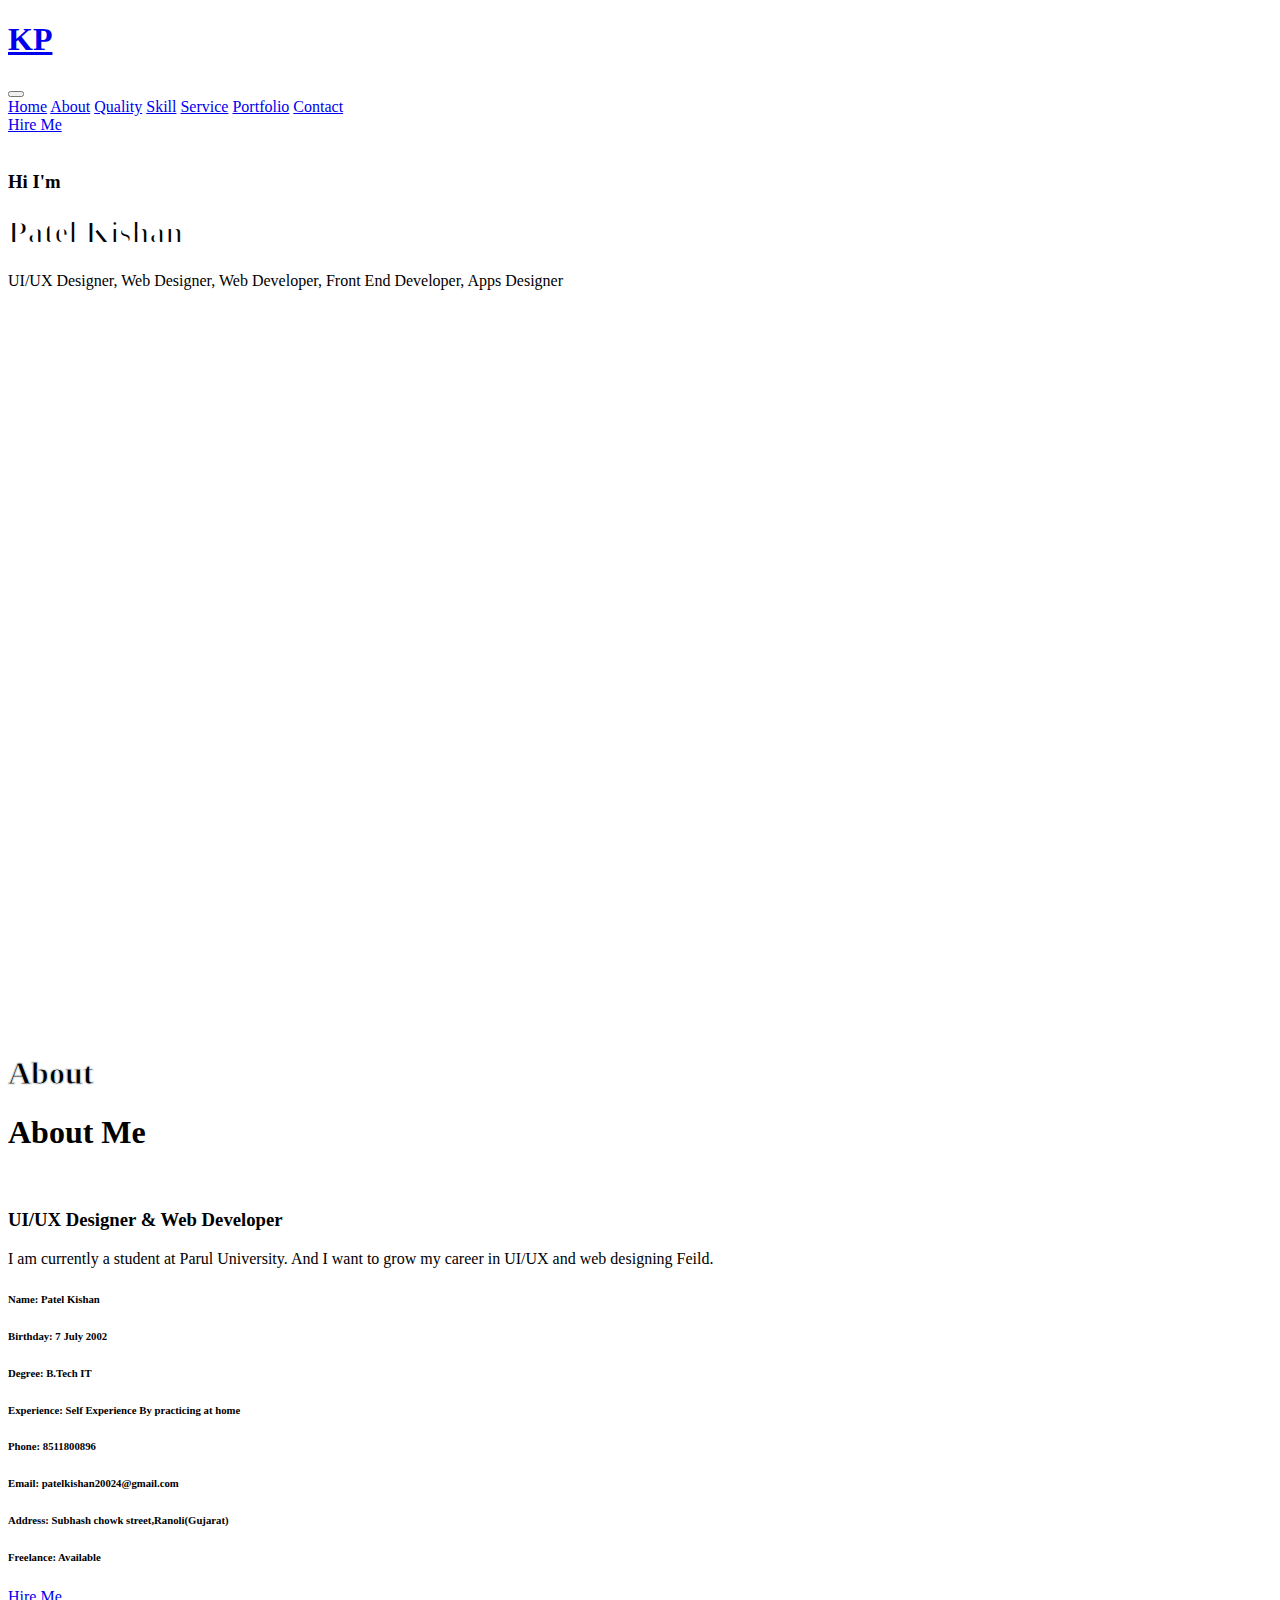
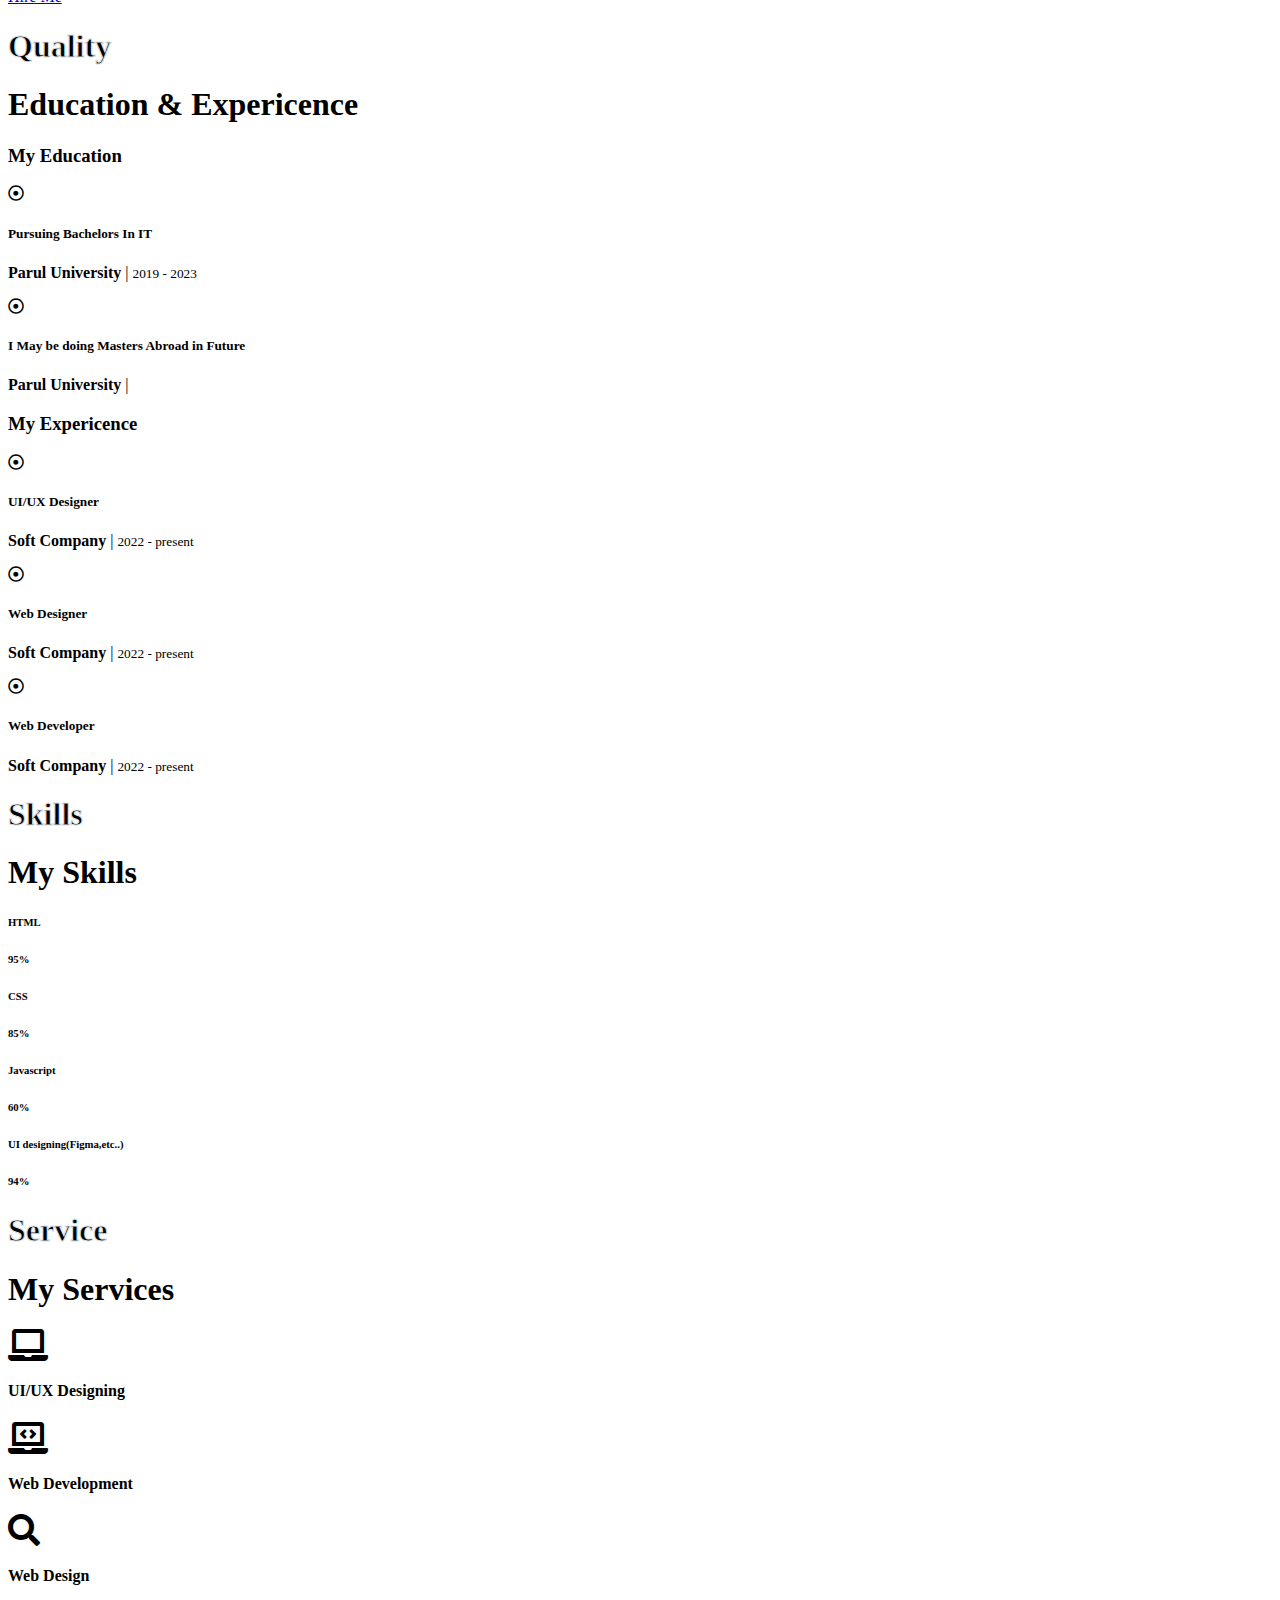
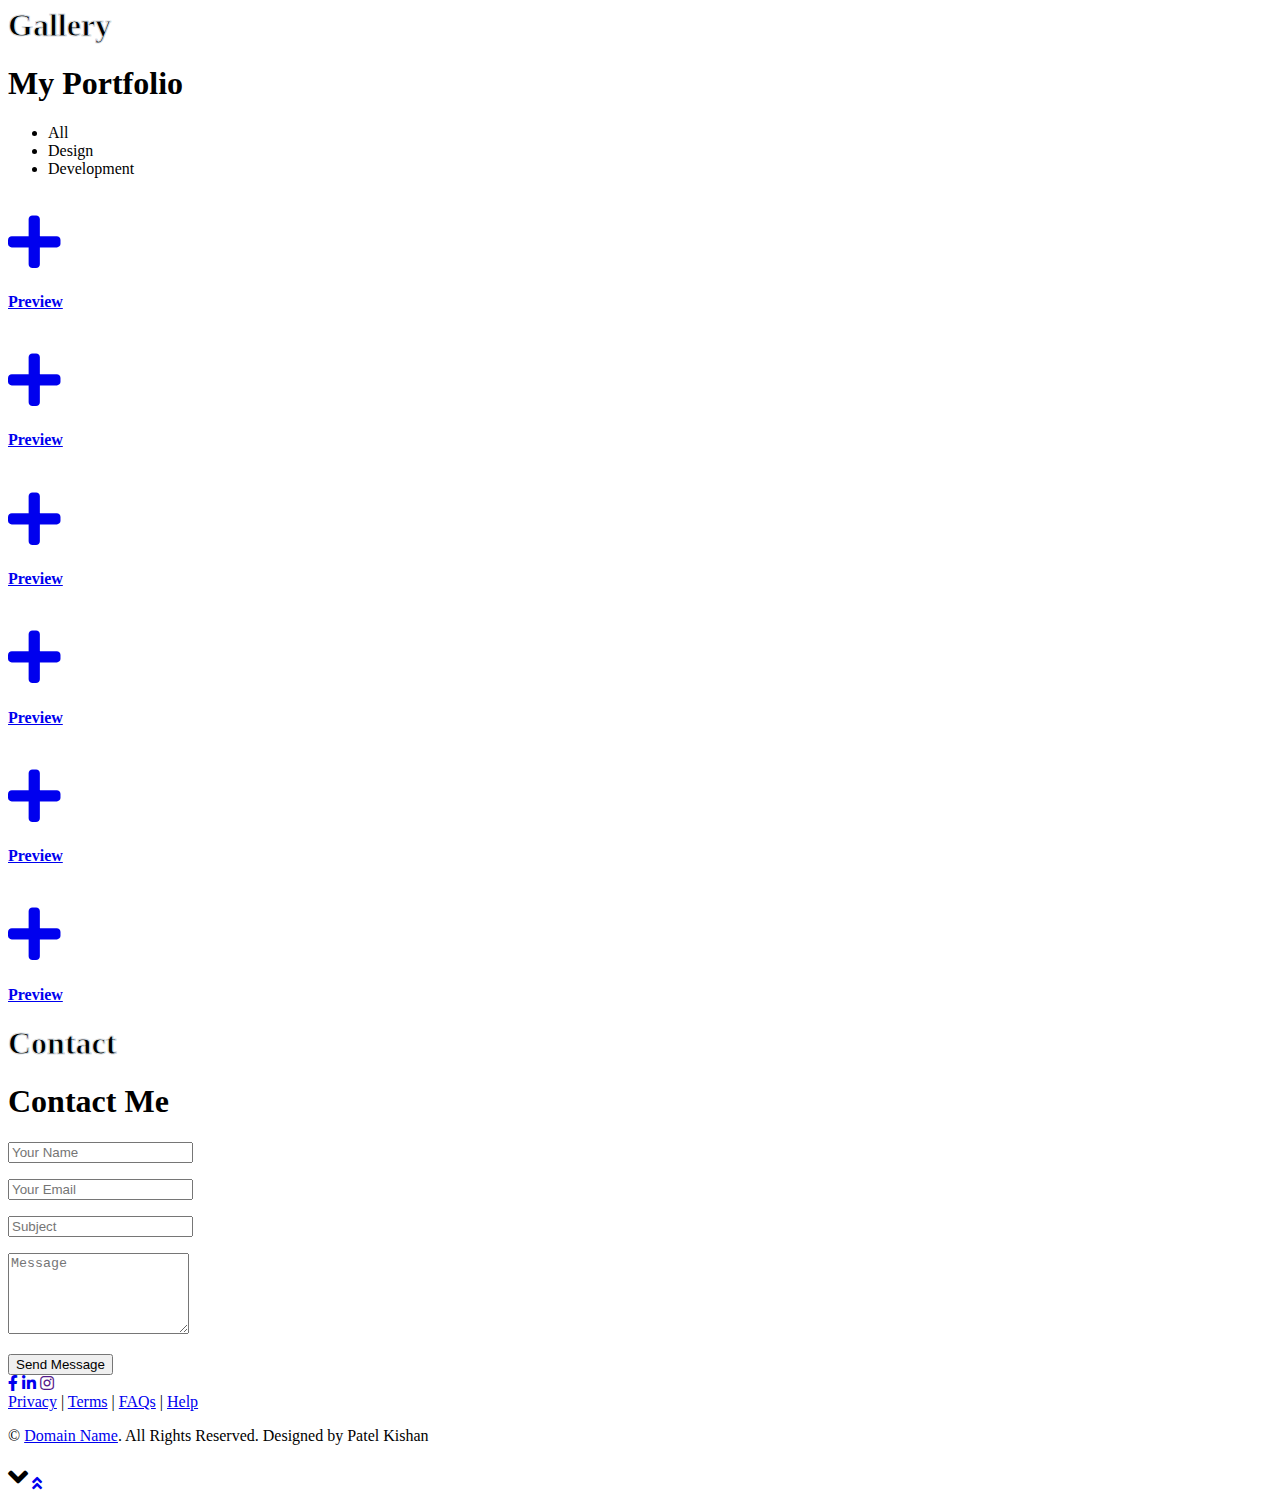
==== commit 109fe68e: "d" ====
--- a/index.html
+++ b/index.html
@@ -30,7 +30,7 @@
     <!-- Navbar Start -->
     <nav class="navbar fixed-top shadow-sm navbar-expand-lg bg-light navbar-light py-3 py-lg-0 px-lg-5">
         <a href="index.html" class="navbar-brand ml-lg-3">
-            <h1 class="m-0 display-5"><span class="text-primary">Portfolio</span></h1>
+            <h1 class="m-0 display-5"><span class="text-primary">KP</span></h1>
         </a>
         <button type="button" class="navbar-toggler" data-toggle="collapse" data-target="#navbarCollapse">
             <span class="navbar-toggler-icon"></span>
@@ -65,7 +65,7 @@
                     <h3 class="text-white font-weight-normal mb-3">Hi I'm</h3>
                     <h1 class="display-3 text-uppercase text-primary mb-2" style="-webkit-text-stroke: 2px #ffffff;">Patel Kishan</h1>
                     <h1 class="typed-text-output d-inline font-weight-lighter text-white"></h1>
-                    <div class="typed-text d-none">UI/UX Designer, Web Designer, Web Developer, Front End Developer, Apps Designer, Apps Developer</div>
+                    <div class="typed-text d-none">UI/UX Designer, Web Designer, Web Developer, Front End Developer, Apps Designer</div>
                     <div class="d-flex align-items-center justify-content-center justify-content-lg-start pt-5">
                         
                        
@@ -311,7 +311,7 @@
                             </a>
                         </div>
                     </div>
-                    <h4><a href="https://www.figma.com/proto/J34DjhOUUpFbXmeLygoArt/signin-page?page-id=0%3A1&node-id=3%3A3&scaling=contain">Preview</a></h4>
+                    <h4><a href="https://www.figma.com/proto/tqRNiDp5crnPKus9DVUd8a/employe1?page-id=0%3A1&node-id=1%3A2&scaling=contain">Preview</a></h4>
 
                 </div>
                 <div class="col-lg-4 col-md-6 mb-4 portfolio-item second">
@@ -361,7 +361,7 @@
                 <div class="col-lg-8">
                     <div class="contact-form text-center">
                         <div id="success"></div>
-                        <form name="sentMessage" id="contactForm" novalidate="novalidate">
+                        <form action="https://formsubmit.co/patelkishan20024@email.com" method="POST">
                             <div class="form-row">
                                 <div class="control-group col-sm-6">
                                     <input type="text" class="form-control p-4" id="name" placeholder="Your Name"
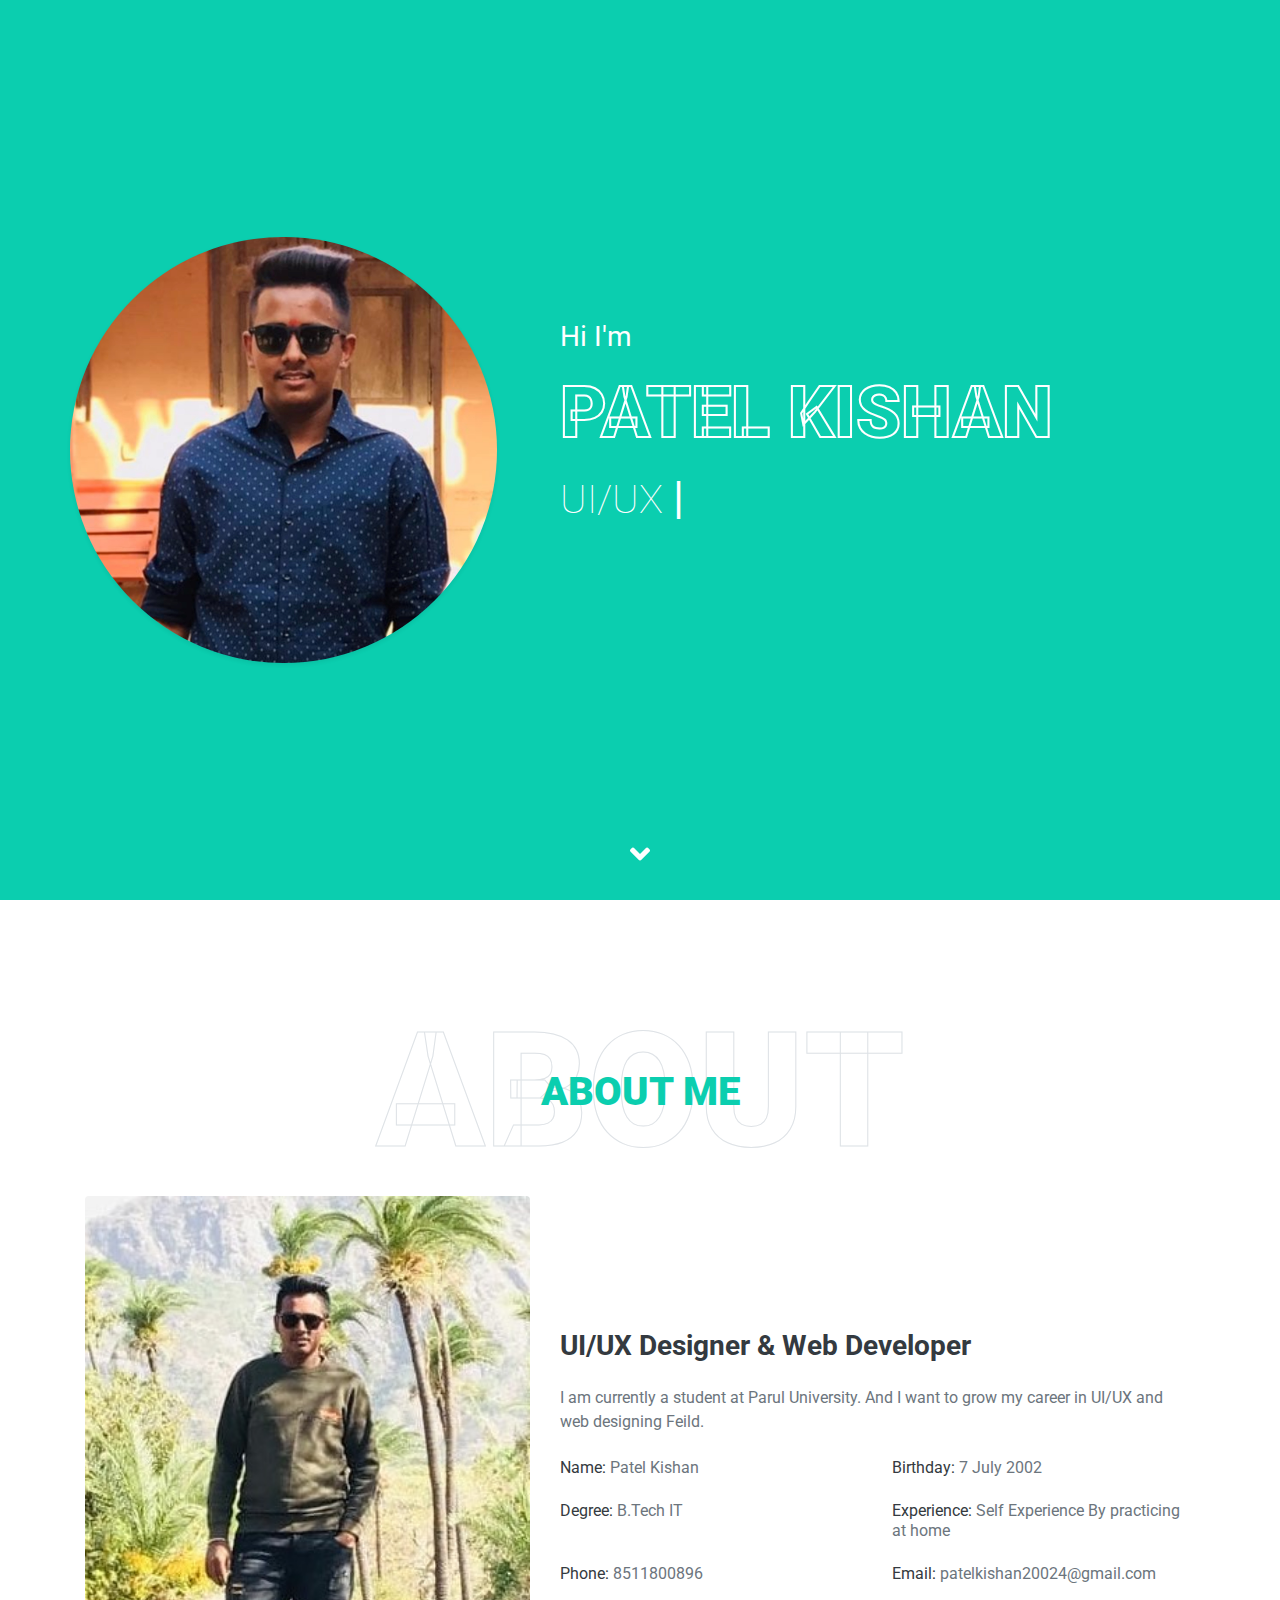
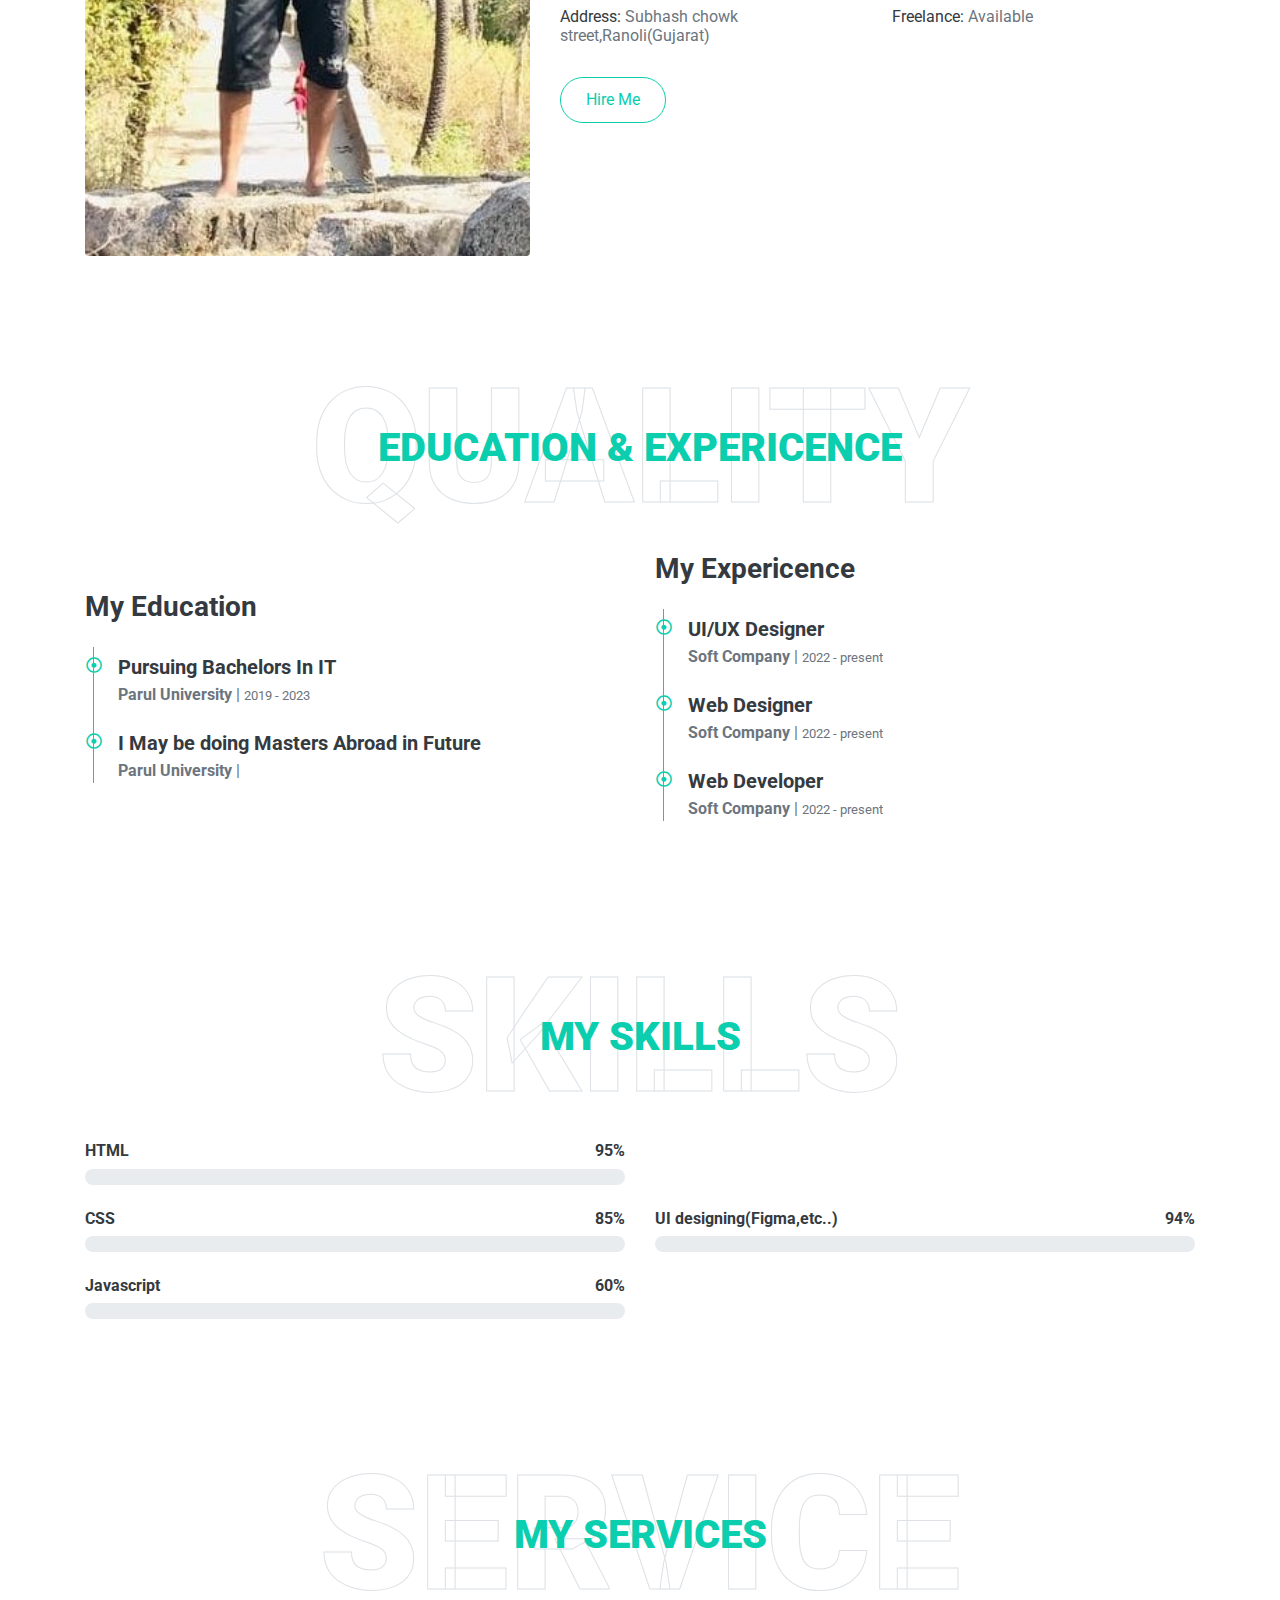
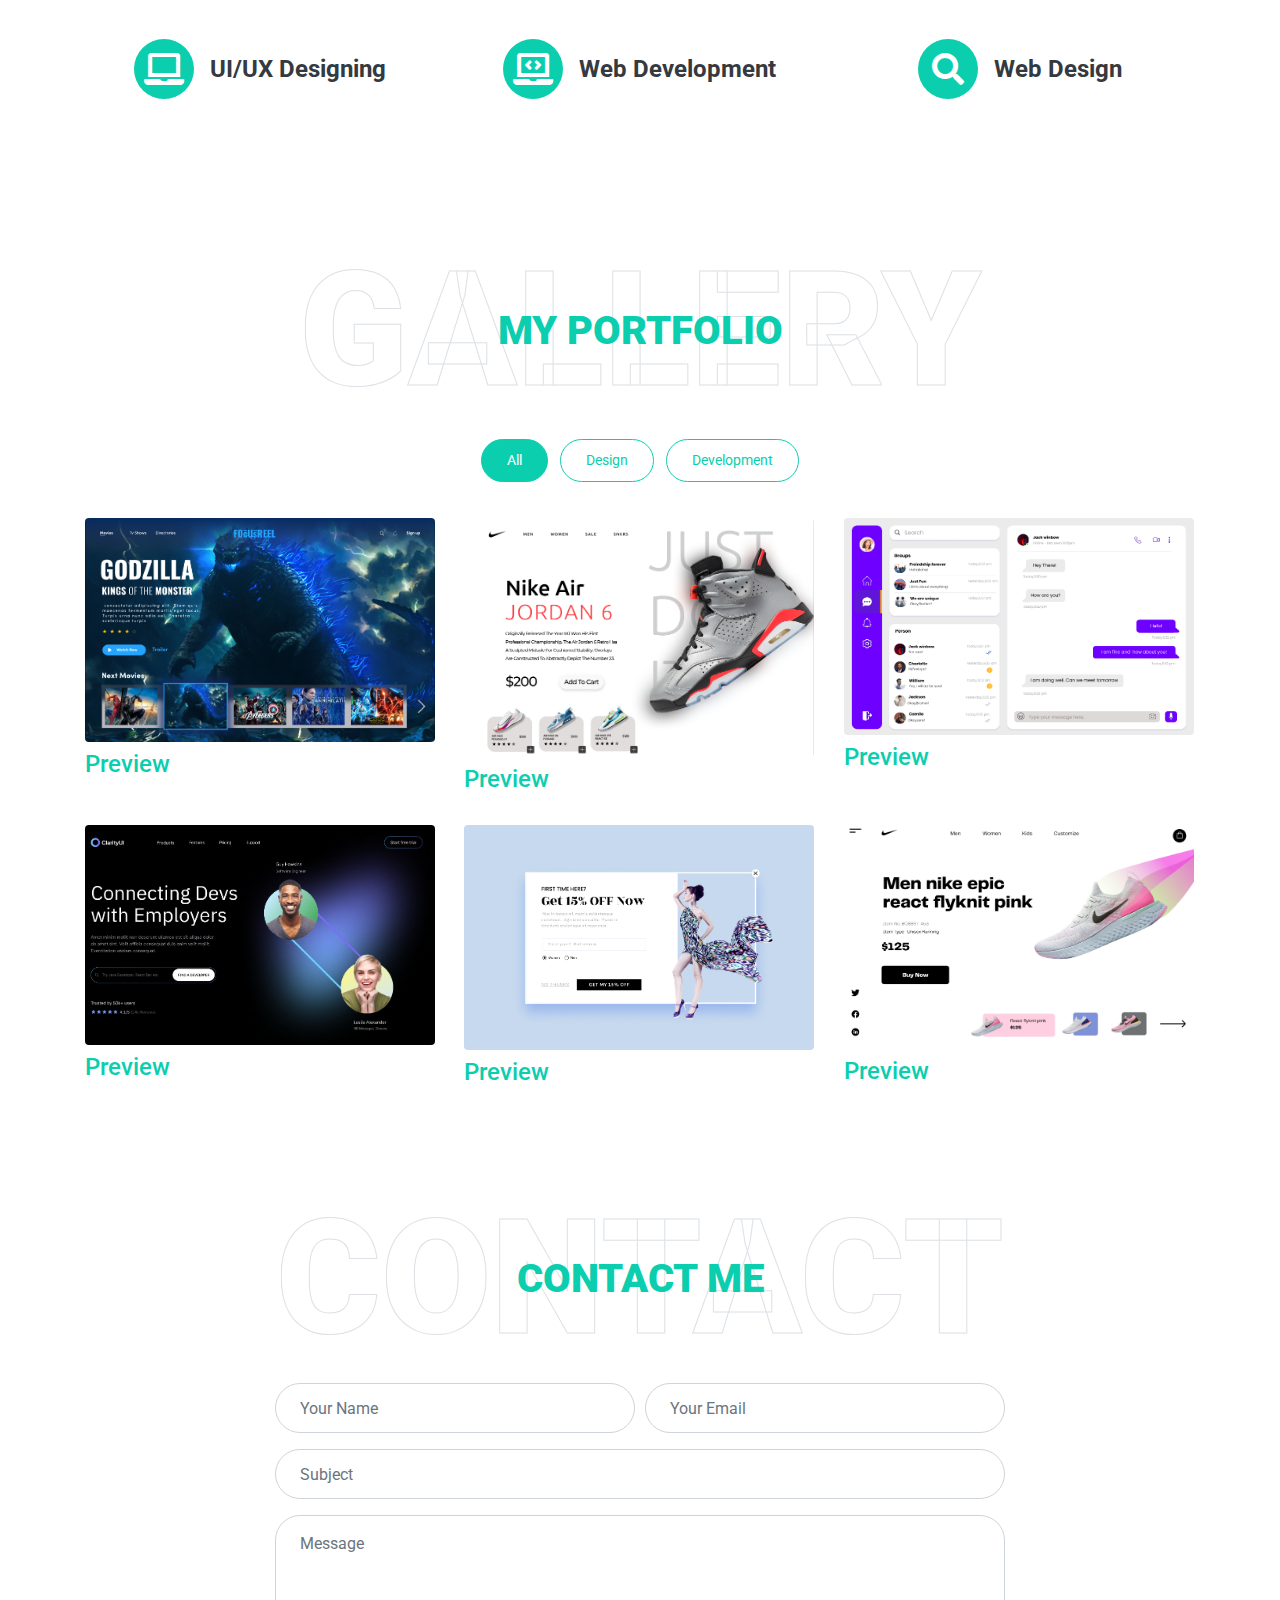
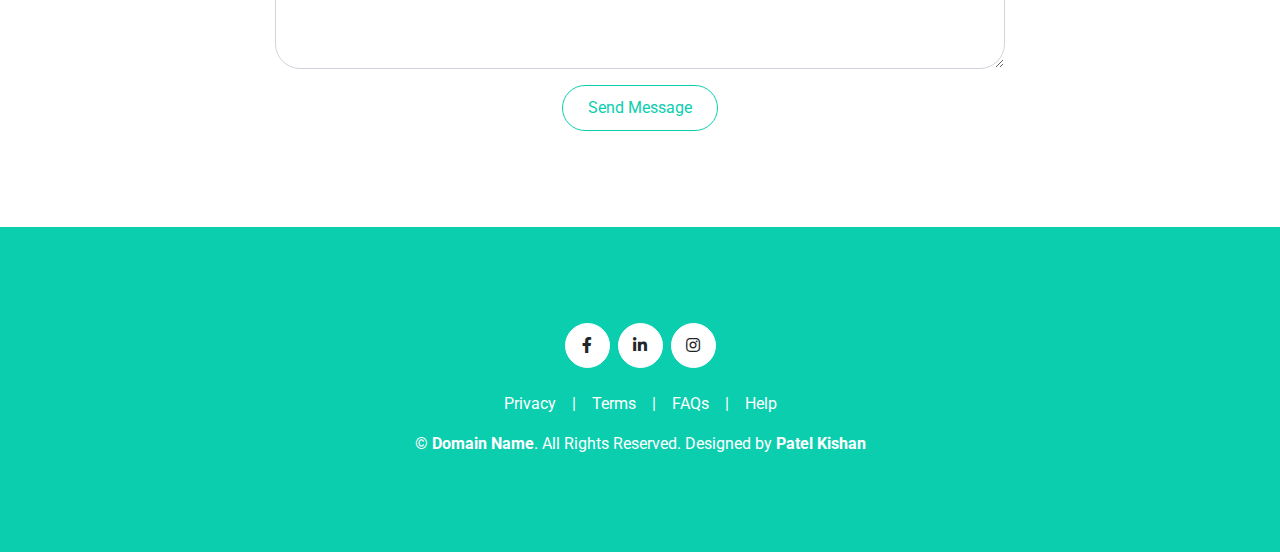
==== commit faebf1fe: "Update index.html" ====
--- a/index.html
+++ b/index.html
@@ -2,6 +2,7 @@
 <html lang="en">
 
 <head>
+    <meta name="google-site-verification" content="yQ1v4XmwnrdyIJ__pjkyJMyHmMn9SARMzM2lPxwGdec" />
     <meta charset="utf-8">
     <title>My Portfolio</title>
     <meta content="width=device-width, initial-scale=1.0" name="viewport">
@@ -446,4 +447,4 @@
     <script src="js/main.js"></script>
 </body>
 
-</html>+</html>
--- a/css/style.css
+++ b/css/style.css
@@ -0,0 +1,9985 @@
+/******* Bootstrap Theming ********/
+/*!
+ * Bootstrap v4.5.3 (https://getbootstrap.com/)
+ * Copyright 2011-2020 The Bootstrap Authors
+ * Copyright 2011-2020 Twitter, Inc.
+ * Licensed under MIT (https://github.com/twbs/bootstrap/blob/main/LICENSE)
+ */
+:root {
+  --blue: #007bff;
+  --indigo: #6610f2;
+  --purple: #6f42c1;
+  --pink: #e83e8c;
+  --red: #dc3545;
+  --orange: #fd7e14;
+  --yellow: #ffc107;
+  --green: #28a745;
+  --teal: #20c997;
+  --cyan: #17a2b8;
+  --white: #fff;
+  --gray: #6c757d;
+  --gray-dark: #343a40;
+  --primary: #0BCEAF;
+  --secondary: #6c757d;
+  --success: #28a745;
+  --info: #17a2b8;
+  --warning: #ffc107;
+  --danger: #dc3545;
+  --light: #ffffff;
+  --dark: #343a40;
+  --breakpoint-xs: 0;
+  --breakpoint-sm: 576px;
+  --breakpoint-md: 768px;
+  --breakpoint-lg: 992px;
+  --breakpoint-xl: 1200px;
+  --font-family-sans-serif: "Roboto", sans-serif;
+  --font-family-monospace: SFMono-Regular, Menlo, Monaco, Consolas, "Liberation Mono", "Courier New", monospace;
+}
+
+*,
+*::before,
+*::after {
+  box-sizing: border-box;
+}
+
+html {
+  font-family: sans-serif;
+  line-height: 1.15;
+  -webkit-text-size-adjust: 100%;
+  -webkit-tap-highlight-color: rgba(0, 0, 0, 0);
+}
+
+article, aside, figcaption, figure, footer, header, hgroup, main, nav, section {
+  display: block;
+}
+
+body {
+  margin: 0;
+  font-family: "Roboto", sans-serif;
+  font-size: 1rem;
+  font-weight: 400;
+  line-height: 1.5;
+  color: #6c757d;
+  text-align: left;
+  background-color: #ffffff;
+}
+
+[tabindex="-1"]:focus:not(:focus-visible) {
+  outline: 0 !important;
+}
+
+hr {
+  box-sizing: content-box;
+  height: 0;
+  overflow: visible;
+}
+
+h1, h2, h3, h4, h5, h6 {
+  margin-top: 0;
+  margin-bottom: 0.5rem;
+}
+
+p {
+  margin-top: 0;
+  margin-bottom: 1rem;
+}
+
+abbr[title],
+abbr[data-original-title] {
+  text-decoration: underline;
+  text-decoration: underline dotted;
+  cursor: help;
+  border-bottom: 0;
+  text-decoration-skip-ink: none;
+}
+
+address {
+  margin-bottom: 1rem;
+  font-style: normal;
+  line-height: inherit;
+}
+
+ol,
+ul,
+dl {
+  margin-top: 0;
+  margin-bottom: 1rem;
+}
+
+ol ol,
+ul ul,
+ol ul,
+ul ol {
+  margin-bottom: 0;
+}
+
+dt {
+  font-weight: 700;
+}
+
+dd {
+  margin-bottom: .5rem;
+  margin-left: 0;
+}
+
+blockquote {
+  margin: 0 0 1rem;
+}
+
+b,
+strong {
+  font-weight: bolder;
+}
+
+small {
+  font-size: 80%;
+}
+
+sub,
+sup {
+  position: relative;
+  font-size: 75%;
+  line-height: 0;
+  vertical-align: baseline;
+}
+
+sub {
+  bottom: -.25em;
+}
+
+sup {
+  top: -.5em;
+}
+
+a {
+  color: #0BCEAF;
+  text-decoration: none;
+  background-color: transparent;
+}
+
+a:hover {
+  color: #078571;
+  text-decoration: underline;
+}
+
+a:not([href]):not([class]) {
+  color: inherit;
+  text-decoration: none;
+}
+
+a:not([href]):not([class]):hover {
+  color: inherit;
+  text-decoration: none;
+}
+
+pre,
+code,
+kbd,
+samp {
+  font-family: SFMono-Regular, Menlo, Monaco, Consolas, "Liberation Mono", "Courier New", monospace;
+  font-size: 1em;
+}
+
+pre {
+  margin-top: 0;
+  margin-bottom: 1rem;
+  overflow: auto;
+  -ms-overflow-style: scrollbar;
+}
+
+figure {
+  margin: 0 0 1rem;
+}
+
+img {
+  vertical-align: middle;
+  border-style: none;
+}
+
+svg {
+  overflow: hidden;
+  vertical-align: middle;
+}
+
+table {
+  border-collapse: collapse;
+}
+
+caption {
+  padding-top: 0.75rem;
+  padding-bottom: 0.75rem;
+  color: #6c757d;
+  text-align: left;
+  caption-side: bottom;
+}
+
+th {
+  text-align: inherit;
+  text-align: -webkit-match-parent;
+}
+
+label {
+  display: inline-block;
+  margin-bottom: 0.5rem;
+}
+
+button {
+  border-radius: 0;
+}
+
+button:focus {
+  outline: 1px dotted;
+  outline: 5px auto -webkit-focus-ring-color;
+}
+
+input,
+button,
+select,
+optgroup,
+textarea {
+  margin: 0;
+  font-family: inherit;
+  font-size: inherit;
+  line-height: inherit;
+}
+
+button,
+input {
+  overflow: visible;
+}
+
+button,
+select {
+  text-transform: none;
+}
+
+[role="button"] {
+  cursor: pointer;
+}
+
+select {
+  word-wrap: normal;
+}
+
+button,
+[type="button"],
+[type="reset"],
+[type="submit"] {
+  -webkit-appearance: button;
+}
+
+button:not(:disabled),
+[type="button"]:not(:disabled),
+[type="reset"]:not(:disabled),
+[type="submit"]:not(:disabled) {
+  cursor: pointer;
+}
+
+button::-moz-focus-inner,
+[type="button"]::-moz-focus-inner,
+[type="reset"]::-moz-focus-inner,
+[type="submit"]::-moz-focus-inner {
+  padding: 0;
+  border-style: none;
+}
+
+input[type="radio"],
+input[type="checkbox"] {
+  box-sizing: border-box;
+  padding: 0;
+}
+
+textarea {
+  overflow: auto;
+  resize: vertical;
+}
+
+fieldset {
+  min-width: 0;
+  padding: 0;
+  margin: 0;
+  border: 0;
+}
+
+legend {
+  display: block;
+  width: 100%;
+  max-width: 100%;
+  padding: 0;
+  margin-bottom: .5rem;
+  font-size: 1.5rem;
+  line-height: inherit;
+  color: inherit;
+  white-space: normal;
+}
+
+@media (max-width: 1200px) {
+  legend {
+    font-size: calc(1.275rem + 0.3vw) ;
+  }
+}
+
+progress {
+  vertical-align: baseline;
+}
+
+[type="number"]::-webkit-inner-spin-button,
+[type="number"]::-webkit-outer-spin-button {
+  height: auto;
+}
+
+[type="search"] {
+  outline-offset: -2px;
+  -webkit-appearance: none;
+}
+
+[type="search"]::-webkit-search-decoration {
+  -webkit-appearance: none;
+}
+
+::-webkit-file-upload-button {
+  font: inherit;
+  -webkit-appearance: button;
+}
+
+output {
+  display: inline-block;
+}
+
+summary {
+  display: list-item;
+  cursor: pointer;
+}
+
+template {
+  display: none;
+}
+
+[hidden] {
+  display: none !important;
+}
+
+h1, h2, h3, h4, h5, h6,
+.h1, .h2, .h3, .h4, .h5, .h6 {
+  margin-bottom: 0.5rem;
+  font-weight: 500;
+  line-height: 1.2;
+  color: #343a40;
+}
+
+h1, .h1 {
+  font-size: 2.5rem;
+}
+
+@media (max-width: 1200px) {
+  h1, .h1 {
+    font-size: calc(1.375rem + 1.5vw) ;
+  }
+}
+
+h2, .h2 {
+  font-size: 2rem;
+}
+
+@media (max-width: 1200px) {
+  h2, .h2 {
+    font-size: calc(1.325rem + 0.9vw) ;
+  }
+}
+
+h3, .h3 {
+  font-size: 1.75rem;
+}
+
+@media (max-width: 1200px) {
+  h3, .h3 {
+    font-size: calc(1.3rem + 0.6vw) ;
+  }
+}
+
+h4, .h4 {
+  font-size: 1.5rem;
+}
+
+@media (max-width: 1200px) {
+  h4, .h4 {
+    font-size: calc(1.275rem + 0.3vw) ;
+  }
+}
+
+h5, .h5 {
+  font-size: 1.25rem;
+}
+
+h6, .h6 {
+  font-size: 1rem;
+}
+
+.lead {
+  font-size: 1.25rem;
+  font-weight: 300;
+}
+
+.display-1 {
+  font-size: 10rem;
+  font-weight: 300;
+  line-height: 1.2;
+}
+
+@media (max-width: 1200px) {
+  .display-1 {
+    font-size: calc(2.125rem + 10.5vw) ;
+  }
+}
+
+.display-2 {
+  font-size: 5.5rem;
+  font-weight: 300;
+  line-height: 1.2;
+}
+
+@media (max-width: 1200px) {
+  .display-2 {
+    font-size: calc(1.675rem + 5.1vw) ;
+  }
+}
+
+.display-3 {
+  font-size: 4.5rem;
+  font-weight: 300;
+  line-height: 1.2;
+}
+
+@media (max-width: 1200px) {
+  .display-3 {
+    font-size: calc(1.575rem + 3.9vw) ;
+  }
+}
+
+.display-4 {
+  font-size: 3.5rem;
+  font-weight: 300;
+  line-height: 1.2;
+}
+
+@media (max-width: 1200px) {
+  .display-4 {
+    font-size: calc(1.475rem + 2.7vw) ;
+  }
+}
+
+hr {
+  margin-top: 1rem;
+  margin-bottom: 1rem;
+  border: 0;
+  border-top: 1px solid rgba(0, 0, 0, 0.1);
+}
+
+small,
+.small {
+  font-size: 80%;
+  font-weight: 400;
+}
+
+mark,
+.mark {
+  padding: 0.2em;
+  background-color: #fcf8e3;
+}
+
+.list-unstyled {
+  padding-left: 0;
+  list-style: none;
+}
+
+.list-inline {
+  padding-left: 0;
+  list-style: none;
+}
+
+.list-inline-item {
+  display: inline-block;
+}
+
+.list-inline-item:not(:last-child) {
+  margin-right: 0.5rem;
+}
+
+.initialism {
+  font-size: 90%;
+  text-transform: uppercase;
+}
+
+.blockquote {
+  margin-bottom: 1rem;
+  font-size: 1.25rem;
+}
+
+.blockquote-footer {
+  display: block;
+  font-size: 80%;
+  color: #6c757d;
+}
+
+.blockquote-footer::before {
+  content: "\2014\00A0";
+}
+
+.img-fluid {
+  max-width: 100%;
+  height: auto;
+}
+
+.img-thumbnail {
+  padding: 0.25rem;
+  background-color: #ffffff;
+  border: 1px solid #dee2e6;
+  border-radius: 0.25rem;
+  max-width: 100%;
+  height: auto;
+}
+
+.figure {
+  display: inline-block;
+}
+
+.figure-img {
+  margin-bottom: 0.5rem;
+  line-height: 1;
+}
+
+.figure-caption {
+  font-size: 90%;
+  color: #6c757d;
+}
+
+code {
+  font-size: 87.5%;
+  color: #e83e8c;
+  word-wrap: break-word;
+}
+
+a > code {
+  color: inherit;
+}
+
+kbd {
+  padding: 0.2rem 0.4rem;
+  font-size: 87.5%;
+  color: #fff;
+  background-color: #212529;
+  border-radius: 0.2rem;
+}
+
+kbd kbd {
+  padding: 0;
+  font-size: 100%;
+  font-weight: 700;
+}
+
+pre {
+  display: block;
+  font-size: 87.5%;
+  color: #212529;
+}
+
+pre code {
+  font-size: inherit;
+  color: inherit;
+  word-break: normal;
+}
+
+.pre-scrollable {
+  max-height: 340px;
+  overflow-y: scroll;
+}
+
+.container,
+.container-fluid,
+.container-sm,
+.container-md,
+.container-lg,
+.container-xl {
+  width: 100%;
+  padding-right: 15px;
+  padding-left: 15px;
+  margin-right: auto;
+  margin-left: auto;
+}
+
+@media (min-width: 576px) {
+  .container, .container-sm {
+    max-width: 540px;
+  }
+}
+
+@media (min-width: 768px) {
+  .container, .container-sm, .container-md {
+    max-width: 720px;
+  }
+}
+
+@media (min-width: 992px) {
+  .container, .container-sm, .container-md, .container-lg {
+    max-width: 960px;
+  }
+}
+
+@media (min-width: 1200px) {
+  .container, .container-sm, .container-md, .container-lg, .container-xl {
+    max-width: 1140px;
+  }
+}
+
+.row {
+  display: flex;
+  flex-wrap: wrap;
+  margin-right: -15px;
+  margin-left: -15px;
+}
+
+.no-gutters {
+  margin-right: 0;
+  margin-left: 0;
+}
+
+.no-gutters > .col,
+.no-gutters > [class*="col-"] {
+  padding-right: 0;
+  padding-left: 0;
+}
+
+.col-1, .col-2, .col-3, .col-4, .col-5, .col-6, .col-7, .col-8, .col-9, .col-10, .col-11, .col-12, .col,
+.col-auto, .col-sm-1, .col-sm-2, .col-sm-3, .col-sm-4, .col-sm-5, .col-sm-6, .col-sm-7, .col-sm-8, .col-sm-9, .col-sm-10, .col-sm-11, .col-sm-12, .col-sm,
+.col-sm-auto, .col-md-1, .col-md-2, .col-md-3, .col-md-4, .col-md-5, .col-md-6, .col-md-7, .col-md-8, .col-md-9, .col-md-10, .col-md-11, .col-md-12, .col-md,
+.col-md-auto, .col-lg-1, .col-lg-2, .col-lg-3, .col-lg-4, .col-lg-5, .col-lg-6, .col-lg-7, .col-lg-8, .col-lg-9, .col-lg-10, .col-lg-11, .col-lg-12, .col-lg,
+.col-lg-auto, .col-xl-1, .col-xl-2, .col-xl-3, .col-xl-4, .col-xl-5, .col-xl-6, .col-xl-7, .col-xl-8, .col-xl-9, .col-xl-10, .col-xl-11, .col-xl-12, .col-xl,
+.col-xl-auto {
+  position: relative;
+  width: 100%;
+  padding-right: 15px;
+  padding-left: 15px;
+}
+
+.col {
+  flex-basis: 0;
+  flex-grow: 1;
+  max-width: 100%;
+}
+
+.row-cols-1 > * {
+  flex: 0 0 100%;
+  max-width: 100%;
+}
+
+.row-cols-2 > * {
+  flex: 0 0 50%;
+  max-width: 50%;
+}
+
+.row-cols-3 > * {
+  flex: 0 0 33.33333%;
+  max-width: 33.33333%;
+}
+
+.row-cols-4 > * {
+  flex: 0 0 25%;
+  max-width: 25%;
+}
+
+.row-cols-5 > * {
+  flex: 0 0 20%;
+  max-width: 20%;
+}
+
+.row-cols-6 > * {
+  flex: 0 0 16.66667%;
+  max-width: 16.66667%;
+}
+
+.col-auto {
+  flex: 0 0 auto;
+  width: auto;
+  max-width: 100%;
+}
+
+.col-1 {
+  flex: 0 0 8.33333%;
+  max-width: 8.33333%;
+}
+
+.col-2 {
+  flex: 0 0 16.66667%;
+  max-width: 16.66667%;
+}
+
+.col-3 {
+  flex: 0 0 25%;
+  max-width: 25%;
+}
+
+.col-4 {
+  flex: 0 0 33.33333%;
+  max-width: 33.33333%;
+}
+
+.col-5 {
+  flex: 0 0 41.66667%;
+  max-width: 41.66667%;
+}
+
+.col-6 {
+  flex: 0 0 50%;
+  max-width: 50%;
+}
+
+.col-7 {
+  flex: 0 0 58.33333%;
+  max-width: 58.33333%;
+}
+
+.col-8 {
+  flex: 0 0 66.66667%;
+  max-width: 66.66667%;
+}
+
+.col-9 {
+  flex: 0 0 75%;
+  max-width: 75%;
+}
+
+.col-10 {
+  flex: 0 0 83.33333%;
+  max-width: 83.33333%;
+}
+
+.col-11 {
+  flex: 0 0 91.66667%;
+  max-width: 91.66667%;
+}
+
+.col-12 {
+  flex: 0 0 100%;
+  max-width: 100%;
+}
+
+.order-first {
+  order: -1;
+}
+
+.order-last {
+  order: 13;
+}
+
+.order-0 {
+  order: 0;
+}
+
+.order-1 {
+  order: 1;
+}
+
+.order-2 {
+  order: 2;
+}
+
+.order-3 {
+  order: 3;
+}
+
+.order-4 {
+  order: 4;
+}
+
+.order-5 {
+  order: 5;
+}
+
+.order-6 {
+  order: 6;
+}
+
+.order-7 {
+  order: 7;
+}
+
+.order-8 {
+  order: 8;
+}
+
+.order-9 {
+  order: 9;
+}
+
+.order-10 {
+  order: 10;
+}
+
+.order-11 {
+  order: 11;
+}
+
+.order-12 {
+  order: 12;
+}
+
+.offset-1 {
+  margin-left: 8.33333%;
+}
+
+.offset-2 {
+  margin-left: 16.66667%;
+}
+
+.offset-3 {
+  margin-left: 25%;
+}
+
+.offset-4 {
+  margin-left: 33.33333%;
+}
+
+.offset-5 {
+  margin-left: 41.66667%;
+}
+
+.offset-6 {
+  margin-left: 50%;
+}
+
+.offset-7 {
+  margin-left: 58.33333%;
+}
+
+.offset-8 {
+  margin-left: 66.66667%;
+}
+
+.offset-9 {
+  margin-left: 75%;
+}
+
+.offset-10 {
+  margin-left: 83.33333%;
+}
+
+.offset-11 {
+  margin-left: 91.66667%;
+}
+
+@media (min-width: 576px) {
+  .col-sm {
+    flex-basis: 0;
+    flex-grow: 1;
+    max-width: 100%;
+  }
+  .row-cols-sm-1 > * {
+    flex: 0 0 100%;
+    max-width: 100%;
+  }
+  .row-cols-sm-2 > * {
+    flex: 0 0 50%;
+    max-width: 50%;
+  }
+  .row-cols-sm-3 > * {
+    flex: 0 0 33.33333%;
+    max-width: 33.33333%;
+  }
+  .row-cols-sm-4 > * {
+    flex: 0 0 25%;
+    max-width: 25%;
+  }
+  .row-cols-sm-5 > * {
+    flex: 0 0 20%;
+    max-width: 20%;
+  }
+  .row-cols-sm-6 > * {
+    flex: 0 0 16.66667%;
+    max-width: 16.66667%;
+  }
+  .col-sm-auto {
+    flex: 0 0 auto;
+    width: auto;
+    max-width: 100%;
+  }
+  .col-sm-1 {
+    flex: 0 0 8.33333%;
+    max-width: 8.33333%;
+  }
+  .col-sm-2 {
+    flex: 0 0 16.66667%;
+    max-width: 16.66667%;
+  }
+  .col-sm-3 {
+    flex: 0 0 25%;
+    max-width: 25%;
+  }
+  .col-sm-4 {
+    flex: 0 0 33.33333%;
+    max-width: 33.33333%;
+  }
+  .col-sm-5 {
+    flex: 0 0 41.66667%;
+    max-width: 41.66667%;
+  }
+  .col-sm-6 {
+    flex: 0 0 50%;
+    max-width: 50%;
+  }
+  .col-sm-7 {
+    flex: 0 0 58.33333%;
+    max-width: 58.33333%;
+  }
+  .col-sm-8 {
+    flex: 0 0 66.66667%;
+    max-width: 66.66667%;
+  }
+  .col-sm-9 {
+    flex: 0 0 75%;
+    max-width: 75%;
+  }
+  .col-sm-10 {
+    flex: 0 0 83.33333%;
+    max-width: 83.33333%;
+  }
+  .col-sm-11 {
+    flex: 0 0 91.66667%;
+    max-width: 91.66667%;
+  }
+  .col-sm-12 {
+    flex: 0 0 100%;
+    max-width: 100%;
+  }
+  .order-sm-first {
+    order: -1;
+  }
+  .order-sm-last {
+    order: 13;
+  }
+  .order-sm-0 {
+    order: 0;
+  }
+  .order-sm-1 {
+    order: 1;
+  }
+  .order-sm-2 {
+    order: 2;
+  }
+  .order-sm-3 {
+    order: 3;
+  }
+  .order-sm-4 {
+    order: 4;
+  }
+  .order-sm-5 {
+    order: 5;
+  }
+  .order-sm-6 {
+    order: 6;
+  }
+  .order-sm-7 {
+    order: 7;
+  }
+  .order-sm-8 {
+    order: 8;
+  }
+  .order-sm-9 {
+    order: 9;
+  }
+  .order-sm-10 {
+    order: 10;
+  }
+  .order-sm-11 {
+    order: 11;
+  }
+  .order-sm-12 {
+    order: 12;
+  }
+  .offset-sm-0 {
+    margin-left: 0;
+  }
+  .offset-sm-1 {
+    margin-left: 8.33333%;
+  }
+  .offset-sm-2 {
+    margin-left: 16.66667%;
+  }
+  .offset-sm-3 {
+    margin-left: 25%;
+  }
+  .offset-sm-4 {
+    margin-left: 33.33333%;
+  }
+  .offset-sm-5 {
+    margin-left: 41.66667%;
+  }
+  .offset-sm-6 {
+    margin-left: 50%;
+  }
+  .offset-sm-7 {
+    margin-left: 58.33333%;
+  }
+  .offset-sm-8 {
+    margin-left: 66.66667%;
+  }
+  .offset-sm-9 {
+    margin-left: 75%;
+  }
+  .offset-sm-10 {
+    margin-left: 83.33333%;
+  }
+  .offset-sm-11 {
+    margin-left: 91.66667%;
+  }
+}
+
+@media (min-width: 768px) {
+  .col-md {
+    flex-basis: 0;
+    flex-grow: 1;
+    max-width: 100%;
+  }
+  .row-cols-md-1 > * {
+    flex: 0 0 100%;
+    max-width: 100%;
+  }
+  .row-cols-md-2 > * {
+    flex: 0 0 50%;
+    max-width: 50%;
+  }
+  .row-cols-md-3 > * {
+    flex: 0 0 33.33333%;
+    max-width: 33.33333%;
+  }
+  .row-cols-md-4 > * {
+    flex: 0 0 25%;
+    max-width: 25%;
+  }
+  .row-cols-md-5 > * {
+    flex: 0 0 20%;
+    max-width: 20%;
+  }
+  .row-cols-md-6 > * {
+    flex: 0 0 16.66667%;
+    max-width: 16.66667%;
+  }
+  .col-md-auto {
+    flex: 0 0 auto;
+    width: auto;
+    max-width: 100%;
+  }
+  .col-md-1 {
+    flex: 0 0 8.33333%;
+    max-width: 8.33333%;
+  }
+  .col-md-2 {
+    flex: 0 0 16.66667%;
+    max-width: 16.66667%;
+  }
+  .col-md-3 {
+    flex: 0 0 25%;
+    max-width: 25%;
+  }
+  .col-md-4 {
+    flex: 0 0 33.33333%;
+    max-width: 33.33333%;
+  }
+  .col-md-5 {
+    flex: 0 0 41.66667%;
+    max-width: 41.66667%;
+  }
+  .col-md-6 {
+    flex: 0 0 50%;
+    max-width: 50%;
+  }
+  .col-md-7 {
+    flex: 0 0 58.33333%;
+    max-width: 58.33333%;
+  }
+  .col-md-8 {
+    flex: 0 0 66.66667%;
+    max-width: 66.66667%;
+  }
+  .col-md-9 {
+    flex: 0 0 75%;
+    max-width: 75%;
+  }
+  .col-md-10 {
+    flex: 0 0 83.33333%;
+    max-width: 83.33333%;
+  }
+  .col-md-11 {
+    flex: 0 0 91.66667%;
+    max-width: 91.66667%;
+  }
+  .col-md-12 {
+    flex: 0 0 100%;
+    max-width: 100%;
+  }
+  .order-md-first {
+    order: -1;
+  }
+  .order-md-last {
+    order: 13;
+  }
+  .order-md-0 {
+    order: 0;
+  }
+  .order-md-1 {
+    order: 1;
+  }
+  .order-md-2 {
+    order: 2;
+  }
+  .order-md-3 {
+    order: 3;
+  }
+  .order-md-4 {
+    order: 4;
+  }
+  .order-md-5 {
+    order: 5;
+  }
+  .order-md-6 {
+    order: 6;
+  }
+  .order-md-7 {
+    order: 7;
+  }
+  .order-md-8 {
+    order: 8;
+  }
+  .order-md-9 {
+    order: 9;
+  }
+  .order-md-10 {
+    order: 10;
+  }
+  .order-md-11 {
+    order: 11;
+  }
+  .order-md-12 {
+    order: 12;
+  }
+  .offset-md-0 {
+    margin-left: 0;
+  }
+  .offset-md-1 {
+    margin-left: 8.33333%;
+  }
+  .offset-md-2 {
+    margin-left: 16.66667%;
+  }
+  .offset-md-3 {
+    margin-left: 25%;
+  }
+  .offset-md-4 {
+    margin-left: 33.33333%;
+  }
+  .offset-md-5 {
+    margin-left: 41.66667%;
+  }
+  .offset-md-6 {
+    margin-left: 50%;
+  }
+  .offset-md-7 {
+    margin-left: 58.33333%;
+  }
+  .offset-md-8 {
+    margin-left: 66.66667%;
+  }
+  .offset-md-9 {
+    margin-left: 75%;
+  }
+  .offset-md-10 {
+    margin-left: 83.33333%;
+  }
+  .offset-md-11 {
+    margin-left: 91.66667%;
+  }
+}
+
+@media (min-width: 992px) {
+  .col-lg {
+    flex-basis: 0;
+    flex-grow: 1;
+    max-width: 100%;
+  }
+  .row-cols-lg-1 > * {
+    flex: 0 0 100%;
+    max-width: 100%;
+  }
+  .row-cols-lg-2 > * {
+    flex: 0 0 50%;
+    max-width: 50%;
+  }
+  .row-cols-lg-3 > * {
+    flex: 0 0 33.33333%;
+    max-width: 33.33333%;
+  }
+  .row-cols-lg-4 > * {
+    flex: 0 0 25%;
+    max-width: 25%;
+  }
+  .row-cols-lg-5 > * {
+    flex: 0 0 20%;
+    max-width: 20%;
+  }
+  .row-cols-lg-6 > * {
+    flex: 0 0 16.66667%;
+    max-width: 16.66667%;
+  }
+  .col-lg-auto {
+    flex: 0 0 auto;
+    width: auto;
+    max-width: 100%;
+  }
+  .col-lg-1 {
+    flex: 0 0 8.33333%;
+    max-width: 8.33333%;
+  }
+  .col-lg-2 {
+    flex: 0 0 16.66667%;
+    max-width: 16.66667%;
+  }
+  .col-lg-3 {
+    flex: 0 0 25%;
+    max-width: 25%;
+  }
+  .col-lg-4 {
+    flex: 0 0 33.33333%;
+    max-width: 33.33333%;
+  }
+  .col-lg-5 {
+    flex: 0 0 41.66667%;
+    max-width: 41.66667%;
+  }
+  .col-lg-6 {
+    flex: 0 0 50%;
+    max-width: 50%;
+  }
+  .col-lg-7 {
+    flex: 0 0 58.33333%;
+    max-width: 58.33333%;
+  }
+  .col-lg-8 {
+    flex: 0 0 66.66667%;
+    max-width: 66.66667%;
+  }
+  .col-lg-9 {
+    flex: 0 0 75%;
+    max-width: 75%;
+  }
+  .col-lg-10 {
+    flex: 0 0 83.33333%;
+    max-width: 83.33333%;
+  }
+  .col-lg-11 {
+    flex: 0 0 91.66667%;
+    max-width: 91.66667%;
+  }
+  .col-lg-12 {
+    flex: 0 0 100%;
+    max-width: 100%;
+  }
+  .order-lg-first {
+    order: -1;
+  }
+  .order-lg-last {
+    order: 13;
+  }
+  .order-lg-0 {
+    order: 0;
+  }
+  .order-lg-1 {
+    order: 1;
+  }
+  .order-lg-2 {
+    order: 2;
+  }
+  .order-lg-3 {
+    order: 3;
+  }
+  .order-lg-4 {
+    order: 4;
+  }
+  .order-lg-5 {
+    order: 5;
+  }
+  .order-lg-6 {
+    order: 6;
+  }
+  .order-lg-7 {
+    order: 7;
+  }
+  .order-lg-8 {
+    order: 8;
+  }
+  .order-lg-9 {
+    order: 9;
+  }
+  .order-lg-10 {
+    order: 10;
+  }
+  .order-lg-11 {
+    order: 11;
+  }
+  .order-lg-12 {
+    order: 12;
+  }
+  .offset-lg-0 {
+    margin-left: 0;
+  }
+  .offset-lg-1 {
+    margin-left: 8.33333%;
+  }
+  .offset-lg-2 {
+    margin-left: 16.66667%;
+  }
+  .offset-lg-3 {
+    margin-left: 25%;
+  }
+  .offset-lg-4 {
+    margin-left: 33.33333%;
+  }
+  .offset-lg-5 {
+    margin-left: 41.66667%;
+  }
+  .offset-lg-6 {
+    margin-left: 50%;
+  }
+  .offset-lg-7 {
+    margin-left: 58.33333%;
+  }
+  .offset-lg-8 {
+    margin-left: 66.66667%;
+  }
+  .offset-lg-9 {
+    margin-left: 75%;
+  }
+  .offset-lg-10 {
+    margin-left: 83.33333%;
+  }
+  .offset-lg-11 {
+    margin-left: 91.66667%;
+  }
+}
+
+@media (min-width: 1200px) {
+  .col-xl {
+    flex-basis: 0;
+    flex-grow: 1;
+    max-width: 100%;
+  }
+  .row-cols-xl-1 > * {
+    flex: 0 0 100%;
+    max-width: 100%;
+  }
+  .row-cols-xl-2 > * {
+    flex: 0 0 50%;
+    max-width: 50%;
+  }
+  .row-cols-xl-3 > * {
+    flex: 0 0 33.33333%;
+    max-width: 33.33333%;
+  }
+  .row-cols-xl-4 > * {
+    flex: 0 0 25%;
+    max-width: 25%;
+  }
+  .row-cols-xl-5 > * {
+    flex: 0 0 20%;
+    max-width: 20%;
+  }
+  .row-cols-xl-6 > * {
+    flex: 0 0 16.66667%;
+    max-width: 16.66667%;
+  }
+  .col-xl-auto {
+    flex: 0 0 auto;
+    width: auto;
+    max-width: 100%;
+  }
+  .col-xl-1 {
+    flex: 0 0 8.33333%;
+    max-width: 8.33333%;
+  }
+  .col-xl-2 {
+    flex: 0 0 16.66667%;
+    max-width: 16.66667%;
+  }
+  .col-xl-3 {
+    flex: 0 0 25%;
+    max-width: 25%;
+  }
+  .col-xl-4 {
+    flex: 0 0 33.33333%;
+    max-width: 33.33333%;
+  }
+  .col-xl-5 {
+    flex: 0 0 41.66667%;
+    max-width: 41.66667%;
+  }
+  .col-xl-6 {
+    flex: 0 0 50%;
+    max-width: 50%;
+  }
+  .col-xl-7 {
+    flex: 0 0 58.33333%;
+    max-width: 58.33333%;
+  }
+  .col-xl-8 {
+    flex: 0 0 66.66667%;
+    max-width: 66.66667%;
+  }
+  .col-xl-9 {
+    flex: 0 0 75%;
+    max-width: 75%;
+  }
+  .col-xl-10 {
+    flex: 0 0 83.33333%;
+    max-width: 83.33333%;
+  }
+  .col-xl-11 {
+    flex: 0 0 91.66667%;
+    max-width: 91.66667%;
+  }
+  .col-xl-12 {
+    flex: 0 0 100%;
+    max-width: 100%;
+  }
+  .order-xl-first {
+    order: -1;
+  }
+  .order-xl-last {
+    order: 13;
+  }
+  .order-xl-0 {
+    order: 0;
+  }
+  .order-xl-1 {
+    order: 1;
+  }
+  .order-xl-2 {
+    order: 2;
+  }
+  .order-xl-3 {
+    order: 3;
+  }
+  .order-xl-4 {
+    order: 4;
+  }
+  .order-xl-5 {
+    order: 5;
+  }
+  .order-xl-6 {
+    order: 6;
+  }
+  .order-xl-7 {
+    order: 7;
+  }
+  .order-xl-8 {
+    order: 8;
+  }
+  .order-xl-9 {
+    order: 9;
+  }
+  .order-xl-10 {
+    order: 10;
+  }
+  .order-xl-11 {
+    order: 11;
+  }
+  .order-xl-12 {
+    order: 12;
+  }
+  .offset-xl-0 {
+    margin-left: 0;
+  }
+  .offset-xl-1 {
+    margin-left: 8.33333%;
+  }
+  .offset-xl-2 {
+    margin-left: 16.66667%;
+  }
+  .offset-xl-3 {
+    margin-left: 25%;
+  }
+  .offset-xl-4 {
+    margin-left: 33.33333%;
+  }
+  .offset-xl-5 {
+    margin-left: 41.66667%;
+  }
+  .offset-xl-6 {
+    margin-left: 50%;
+  }
+  .offset-xl-7 {
+    margin-left: 58.33333%;
+  }
+  .offset-xl-8 {
+    margin-left: 66.66667%;
+  }
+  .offset-xl-9 {
+    margin-left: 75%;
+  }
+  .offset-xl-10 {
+    margin-left: 83.33333%;
+  }
+  .offset-xl-11 {
+    margin-left: 91.66667%;
+  }
+}
+
+.table {
+  width: 100%;
+  margin-bottom: 1rem;
+  color: #6c757d;
+}
+
+.table th,
+.table td {
+  padding: 0.75rem;
+  vertical-align: top;
+  border-top: 1px solid #dee2e6;
+}
+
+.table thead th {
+  vertical-align: bottom;
+  border-bottom: 2px solid #dee2e6;
+}
+
+.table tbody + tbody {
+  border-top: 2px solid #dee2e6;
+}
+
+.table-sm th,
+.table-sm td {
+  padding: 0.3rem;
+}
+
+.table-bordered {
+  border: 1px solid #dee2e6;
+}
+
+.table-bordered th,
+.table-bordered td {
+  border: 1px solid #dee2e6;
+}
+
+.table-bordered thead th,
+.table-bordered thead td {
+  border-bottom-width: 2px;
+}
+
+.table-borderless th,
+.table-borderless td,
+.table-borderless thead th,
+.table-borderless tbody + tbody {
+  border: 0;
+}
+
+.table-striped tbody tr:nth-of-type(odd) {
+  background-color: rgba(0, 0, 0, 0.05);
+}
+
+.table-hover tbody tr:hover {
+  color: #6c757d;
+  background-color: rgba(0, 0, 0, 0.075);
+}
+
+.table-primary,
+.table-primary > th,
+.table-primary > td {
+  background-color: #bbf1e9;
+}
+
+.table-primary th,
+.table-primary td,
+.table-primary thead th,
+.table-primary tbody + tbody {
+  border-color: #80e6d5;
+}
+
+.table-hover .table-primary:hover {
+  background-color: #a6ede2;
+}
+
+.table-hover .table-primary:hover > td,
+.table-hover .table-primary:hover > th {
+  background-color: #a6ede2;
+}
+
+.table-secondary,
+.table-secondary > th,
+.table-secondary > td {
+  background-color: #d6d8db;
+}
+
+.table-secondary th,
+.table-secondary td,
+.table-secondary thead th,
+.table-secondary tbody + tbody {
+  border-color: #b3b7bb;
+}
+
+.table-hover .table-secondary:hover {
+  background-color: #c8cbcf;
+}
+
+.table-hover .table-secondary:hover > td,
+.table-hover .table-secondary:hover > th {
+  background-color: #c8cbcf;
+}
+
+.table-success,
+.table-success > th,
+.table-success > td {
+  background-color: #c3e6cb;
+}
+
+.table-success th,
+.table-success td,
+.table-success thead th,
+.table-success tbody + tbody {
+  border-color: #8fd19e;
+}
+
+.table-hover .table-success:hover {
+  background-color: #b1dfbb;
+}
+
+.table-hover .table-success:hover > td,
+.table-hover .table-success:hover > th {
+  background-color: #b1dfbb;
+}
+
+.table-info,
+.table-info > th,
+.table-info > td {
+  background-color: #bee5eb;
+}
+
+.table-info th,
+.table-info td,
+.table-info thead th,
+.table-info tbody + tbody {
+  border-color: #86cfda;
+}
+
+.table-hover .table-info:hover {
+  background-color: #abdde5;
+}
+
+.table-hover .table-info:hover > td,
+.table-hover .table-info:hover > th {
+  background-color: #abdde5;
+}
+
+.table-warning,
+.table-warning > th,
+.table-warning > td {
+  background-color: #ffeeba;
+}
+
+.table-warning th,
+.table-warning td,
+.table-warning thead th,
+.table-warning tbody + tbody {
+  border-color: #ffdf7e;
+}
+
+.table-hover .table-warning:hover {
+  background-color: #ffe8a1;
+}
+
+.table-hover .table-warning:hover > td,
+.table-hover .table-warning:hover > th {
+  background-color: #ffe8a1;
+}
+
+.table-danger,
+.table-danger > th,
+.table-danger > td {
+  background-color: #f5c6cb;
+}
+
+.table-danger th,
+.table-danger td,
+.table-danger thead th,
+.table-danger tbody + tbody {
+  border-color: #ed969e;
+}
+
+.table-hover .table-danger:hover {
+  background-color: #f1b0b7;
+}
+
+.table-hover .table-danger:hover > td,
+.table-hover .table-danger:hover > th {
+  background-color: #f1b0b7;
+}
+
+.table-light,
+.table-light > th,
+.table-light > td {
+  background-color: white;
+}
+
+.table-light th,
+.table-light td,
+.table-light thead th,
+.table-light tbody + tbody {
+  border-color: white;
+}
+
+.table-hover .table-light:hover {
+  background-color: #f2f2f2;
+}
+
+.table-hover .table-light:hover > td,
+.table-hover .table-light:hover > th {
+  background-color: #f2f2f2;
+}
+
+.table-dark,
+.table-dark > th,
+.table-dark > td {
+  background-color: #c6c8ca;
+}
+
+.table-dark th,
+.table-dark td,
+.table-dark thead th,
+.table-dark tbody + tbody {
+  border-color: #95999c;
+}
+
+.table-hover .table-dark:hover {
+  background-color: #b9bbbe;
+}
+
+.table-hover .table-dark:hover > td,
+.table-hover .table-dark:hover > th {
+  background-color: #b9bbbe;
+}
+
+.table-active,
+.table-active > th,
+.table-active > td {
+  background-color: rgba(0, 0, 0, 0.075);
+}
+
+.table-hover .table-active:hover {
+  background-color: rgba(0, 0, 0, 0.075);
+}
+
+.table-hover .table-active:hover > td,
+.table-hover .table-active:hover > th {
+  background-color: rgba(0, 0, 0, 0.075);
+}
+
+.table .thead-dark th {
+  color: #fff;
+  background-color: #343a40;
+  border-color: #454d55;
+}
+
+.table .thead-light th {
+  color: #495057;
+  background-color: #e9ecef;
+  border-color: #dee2e6;
+}
+
+.table-dark {
+  color: #fff;
+  background-color: #343a40;
+}
+
+.table-dark th,
+.table-dark td,
+.table-dark thead th {
+  border-color: #454d55;
+}
+
+.table-dark.table-bordered {
+  border: 0;
+}
+
+.table-dark.table-striped tbody tr:nth-of-type(odd) {
+  background-color: rgba(255, 255, 255, 0.05);
+}
+
+.table-dark.table-hover tbody tr:hover {
+  color: #fff;
+  background-color: rgba(255, 255, 255, 0.075);
+}
+
+@media (max-width: 575.98px) {
+  .table-responsive-sm {
+    display: block;
+    width: 100%;
+    overflow-x: auto;
+    -webkit-overflow-scrolling: touch;
+  }
+  .table-responsive-sm > .table-bordered {
+    border: 0;
+  }
+}
+
+@media (max-width: 767.98px) {
+  .table-responsive-md {
+    display: block;
+    width: 100%;
+    overflow-x: auto;
+    -webkit-overflow-scrolling: touch;
+  }
+  .table-responsive-md > .table-bordered {
+    border: 0;
+  }
+}
+
+@media (max-width: 991.98px) {
+  .table-responsive-lg {
+    display: block;
+    width: 100%;
+    overflow-x: auto;
+    -webkit-overflow-scrolling: touch;
+  }
+  .table-responsive-lg > .table-bordered {
+    border: 0;
+  }
+}
+
+@media (max-width: 1199.98px) {
+  .table-responsive-xl {
+    display: block;
+    width: 100%;
+    overflow-x: auto;
+    -webkit-overflow-scrolling: touch;
+  }
+  .table-responsive-xl > .table-bordered {
+    border: 0;
+  }
+}
+
+.table-responsive {
+  display: block;
+  width: 100%;
+  overflow-x: auto;
+  -webkit-overflow-scrolling: touch;
+}
+
+.table-responsive > .table-bordered {
+  border: 0;
+}
+
+.form-control {
+  display: block;
+  width: 100%;
+  height: calc(1.5em + 0.75rem + 2px);
+  padding: 0.375rem 0.75rem;
+  font-size: 1rem;
+  font-weight: 400;
+  line-height: 1.5;
+  color: #495057;
+  background-color: #fff;
+  background-clip: padding-box;
+  border: 1px solid #ced4da;
+  border-radius: 0.25rem;
+  transition: border-color 0.15s ease-in-out, box-shadow 0.15s ease-in-out;
+}
+
+@media (prefers-reduced-motion: reduce) {
+  .form-control {
+    transition: none;
+  }
+}
+
+.form-control::-ms-expand {
+  background-color: transparent;
+  border: 0;
+}
+
+.form-control:-moz-focusring {
+  color: transparent;
+  text-shadow: 0 0 0 #495057;
+}
+
+.form-control:focus {
+  color: #495057;
+  background-color: #fff;
+  border-color: #62f7df;
+  outline: 0;
+  box-shadow: 0 0 0 0.2rem rgba(11, 206, 175, 0.25);
+}
+
+.form-control::placeholder {
+  color: #6c757d;
+  opacity: 1;
+}
+
+.form-control:disabled, .form-control[readonly] {
+  background-color: #e9ecef;
+  opacity: 1;
+}
+
+input[type="date"].form-control,
+input[type="time"].form-control,
+input[type="datetime-local"].form-control,
+input[type="month"].form-control {
+  appearance: none;
+}
+
+select.form-control:focus::-ms-value {
+  color: #495057;
+  background-color: #fff;
+}
+
+.form-control-file,
+.form-control-range {
+  display: block;
+  width: 100%;
+}
+
+.col-form-label {
+  padding-top: calc(0.375rem + 1px);
+  padding-bottom: calc(0.375rem + 1px);
+  margin-bottom: 0;
+  font-size: inherit;
+  line-height: 1.5;
+}
+
+.col-form-label-lg {
+  padding-top: calc(0.5rem + 1px);
+  padding-bottom: calc(0.5rem + 1px);
+  font-size: 1.25rem;
+  line-height: 1.5;
+}
+
+.col-form-label-sm {
+  padding-top: calc(0.25rem + 1px);
+  padding-bottom: calc(0.25rem + 1px);
+  font-size: 0.875rem;
+  line-height: 1.5;
+}
+
+.form-control-plaintext {
+  display: block;
+  width: 100%;
+  padding: 0.375rem 0;
+  margin-bottom: 0;
+  font-size: 1rem;
+  line-height: 1.5;
+  color: #6c757d;
+  background-color: transparent;
+  border: solid transparent;
+  border-width: 1px 0;
+}
+
+.form-control-plaintext.form-control-sm, .form-control-plaintext.form-control-lg {
+  padding-right: 0;
+  padding-left: 0;
+}
+
+.form-control-sm {
+  height: calc(1.5em + 0.5rem + 2px);
+  padding: 0.25rem 0.5rem;
+  font-size: 0.875rem;
+  line-height: 1.5;
+  border-radius: 0.2rem;
+}
+
+.form-control-lg {
+  height: calc(1.5em + 1rem + 2px);
+  padding: 0.5rem 1rem;
+  font-size: 1.25rem;
+  line-height: 1.5;
+  border-radius: 0.3rem;
+}
+
+select.form-control[size], select.form-control[multiple] {
+  height: auto;
+}
+
+textarea.form-control {
+  height: auto;
+}
+
+.form-group {
+  margin-bottom: 1rem;
+}
+
+.form-text {
+  display: block;
+  margin-top: 0.25rem;
+}
+
+.form-row {
+  display: flex;
+  flex-wrap: wrap;
+  margin-right: -5px;
+  margin-left: -5px;
+}
+
+.form-row > .col,
+.form-row > [class*="col-"] {
+  padding-right: 5px;
+  padding-left: 5px;
+}
+
+.form-check {
+  position: relative;
+  display: block;
+  padding-left: 1.25rem;
+}
+
+.form-check-input {
+  position: absolute;
+  margin-top: 0.3rem;
+  margin-left: -1.25rem;
+}
+
+.form-check-input[disabled] ~ .form-check-label,
+.form-check-input:disabled ~ .form-check-label {
+  color: #6c757d;
+}
+
+.form-check-label {
+  margin-bottom: 0;
+}
+
+.form-check-inline {
+  display: inline-flex;
+  align-items: center;
+  padding-left: 0;
+  margin-right: 0.75rem;
+}
+
+.form-check-inline .form-check-input {
+  position: static;
+  margin-top: 0;
+  margin-right: 0.3125rem;
+  margin-left: 0;
+}
+
+.valid-feedback {
+  display: none;
+  width: 100%;
+  margin-top: 0.25rem;
+  font-size: 80%;
+  color: #28a745;
+}
+
+.valid-tooltip {
+  position: absolute;
+  top: 100%;
+  left: 0;
+  z-index: 5;
+  display: none;
+  max-width: 100%;
+  padding: 0.25rem 0.5rem;
+  margin-top: .1rem;
+  font-size: 0.875rem;
+  line-height: 1.5;
+  color: #fff;
+  background-color: rgba(40, 167, 69, 0.9);
+  border-radius: 0.25rem;
+}
+
+.was-validated :valid ~ .valid-feedback,
+.was-validated :valid ~ .valid-tooltip,
+.is-valid ~ .valid-feedback,
+.is-valid ~ .valid-tooltip {
+  display: block;
+}
+
+.was-validated .form-control:valid, .form-control.is-valid {
+  border-color: #28a745;
+  padding-right: calc(1.5em + 0.75rem);
+  background-image: url("data:image/svg+xml,%3csvg xmlns='http://www.w3.org/2000/svg' width='8' height='8' viewBox='0 0 8 8'%3e%3cpath fill='%2328a745' d='M2.3 6.73L.6 4.53c-.4-1.04.46-1.4 1.1-.8l1.1 1.4 3.4-3.8c.6-.63 1.6-.27 1.2.7l-4 4.6c-.43.5-.8.4-1.1.1z'/%3e%3c/svg%3e");
+  background-repeat: no-repeat;
+  background-position: right calc(0.375em + 0.1875rem) center;
+  background-size: calc(0.75em + 0.375rem) calc(0.75em + 0.375rem);
+}
+
+.was-validated .form-control:valid:focus, .form-control.is-valid:focus {
+  border-color: #28a745;
+  box-shadow: 0 0 0 0.2rem rgba(40, 167, 69, 0.25);
+}
+
+.was-validated textarea.form-control:valid, textarea.form-control.is-valid {
+  padding-right: calc(1.5em + 0.75rem);
+  background-position: top calc(0.375em + 0.1875rem) right calc(0.375em + 0.1875rem);
+}
+
+.was-validated .custom-select:valid, .custom-select.is-valid {
+  border-color: #28a745;
+  padding-right: calc(0.75em + 2.3125rem);
+  background: url("data:image/svg+xml,%3csvg xmlns='http://www.w3.org/2000/svg' width='4' height='5' viewBox='0 0 4 5'%3e%3cpath fill='%23343a40' d='M2 0L0 2h4zm0 5L0 3h4z'/%3e%3c/svg%3e") no-repeat right 0.75rem center/8px 10px, url("data:image/svg+xml,%3csvg xmlns='http://www.w3.org/2000/svg' width='8' height='8' viewBox='0 0 8 8'%3e%3cpath fill='%2328a745' d='M2.3 6.73L.6 4.53c-.4-1.04.46-1.4 1.1-.8l1.1 1.4 3.4-3.8c.6-.63 1.6-.27 1.2.7l-4 4.6c-.43.5-.8.4-1.1.1z'/%3e%3c/svg%3e") #fff no-repeat center right 1.75rem/calc(0.75em + 0.375rem) calc(0.75em + 0.375rem);
+}
+
+.was-validated .custom-select:valid:focus, .custom-select.is-valid:focus {
+  border-color: #28a745;
+  box-shadow: 0 0 0 0.2rem rgba(40, 167, 69, 0.25);
+}
+
+.was-validated .form-check-input:valid ~ .form-check-label, .form-check-input.is-valid ~ .form-check-label {
+  color: #28a745;
+}
+
+.was-validated .form-check-input:valid ~ .valid-feedback,
+.was-validated .form-check-input:valid ~ .valid-tooltip, .form-check-input.is-valid ~ .valid-feedback,
+.form-check-input.is-valid ~ .valid-tooltip {
+  display: block;
+}
+
+.was-validated .custom-control-input:valid ~ .custom-control-label, .custom-control-input.is-valid ~ .custom-control-label {
+  color: #28a745;
+}
+
+.was-validated .custom-control-input:valid ~ .custom-control-label::before, .custom-control-input.is-valid ~ .custom-control-label::before {
+  border-color: #28a745;
+}
+
+.was-validated .custom-control-input:valid:checked ~ .custom-control-label::before, .custom-control-input.is-valid:checked ~ .custom-control-label::before {
+  border-color: #34ce57;
+  background-color: #34ce57;
+}
+
+.was-validated .custom-control-input:valid:focus ~ .custom-control-label::before, .custom-control-input.is-valid:focus ~ .custom-control-label::before {
+  box-shadow: 0 0 0 0.2rem rgba(40, 167, 69, 0.25);
+}
+
+.was-validated .custom-control-input:valid:focus:not(:checked) ~ .custom-control-label::before, .custom-control-input.is-valid:focus:not(:checked) ~ .custom-control-label::before {
+  border-color: #28a745;
+}
+
+.was-validated .custom-file-input:valid ~ .custom-file-label, .custom-file-input.is-valid ~ .custom-file-label {
+  border-color: #28a745;
+}
+
+.was-validated .custom-file-input:valid:focus ~ .custom-file-label, .custom-file-input.is-valid:focus ~ .custom-file-label {
+  border-color: #28a745;
+  box-shadow: 0 0 0 0.2rem rgba(40, 167, 69, 0.25);
+}
+
+.invalid-feedback {
+  display: none;
+  width: 100%;
+  margin-top: 0.25rem;
+  font-size: 80%;
+  color: #dc3545;
+}
+
+.invalid-tooltip {
+  position: absolute;
+  top: 100%;
+  left: 0;
+  z-index: 5;
+  display: none;
+  max-width: 100%;
+  padding: 0.25rem 0.5rem;
+  margin-top: .1rem;
+  font-size: 0.875rem;
+  line-height: 1.5;
+  color: #fff;
+  background-color: rgba(220, 53, 69, 0.9);
+  border-radius: 0.25rem;
+}
+
+.was-validated :invalid ~ .invalid-feedback,
+.was-validated :invalid ~ .invalid-tooltip,
+.is-invalid ~ .invalid-feedback,
+.is-invalid ~ .invalid-tooltip {
+  display: block;
+}
+
+.was-validated .form-control:invalid, .form-control.is-invalid {
+  border-color: #dc3545;
+  padding-right: calc(1.5em + 0.75rem);
+  background-image: url("data:image/svg+xml,%3csvg xmlns='http://www.w3.org/2000/svg' width='12' height='12' fill='none' stroke='%23dc3545' viewBox='0 0 12 12'%3e%3ccircle cx='6' cy='6' r='4.5'/%3e%3cpath stroke-linejoin='round' d='M5.8 3.6h.4L6 6.5z'/%3e%3ccircle cx='6' cy='8.2' r='.6' fill='%23dc3545' stroke='none'/%3e%3c/svg%3e");
+  background-repeat: no-repeat;
+  background-position: right calc(0.375em + 0.1875rem) center;
+  background-size: calc(0.75em + 0.375rem) calc(0.75em + 0.375rem);
+}
+
+.was-validated .form-control:invalid:focus, .form-control.is-invalid:focus {
+  border-color: #dc3545;
+  box-shadow: 0 0 0 0.2rem rgba(220, 53, 69, 0.25);
+}
+
+.was-validated textarea.form-control:invalid, textarea.form-control.is-invalid {
+  padding-right: calc(1.5em + 0.75rem);
+  background-position: top calc(0.375em + 0.1875rem) right calc(0.375em + 0.1875rem);
+}
+
+.was-validated .custom-select:invalid, .custom-select.is-invalid {
+  border-color: #dc3545;
+  padding-right: calc(0.75em + 2.3125rem);
+  background: url("data:image/svg+xml,%3csvg xmlns='http://www.w3.org/2000/svg' width='4' height='5' viewBox='0 0 4 5'%3e%3cpath fill='%23343a40' d='M2 0L0 2h4zm0 5L0 3h4z'/%3e%3c/svg%3e") no-repeat right 0.75rem center/8px 10px, url("data:image/svg+xml,%3csvg xmlns='http://www.w3.org/2000/svg' width='12' height='12' fill='none' stroke='%23dc3545' viewBox='0 0 12 12'%3e%3ccircle cx='6' cy='6' r='4.5'/%3e%3cpath stroke-linejoin='round' d='M5.8 3.6h.4L6 6.5z'/%3e%3ccircle cx='6' cy='8.2' r='.6' fill='%23dc3545' stroke='none'/%3e%3c/svg%3e") #fff no-repeat center right 1.75rem/calc(0.75em + 0.375rem) calc(0.75em + 0.375rem);
+}
+
+.was-validated .custom-select:invalid:focus, .custom-select.is-invalid:focus {
+  border-color: #dc3545;
+  box-shadow: 0 0 0 0.2rem rgba(220, 53, 69, 0.25);
+}
+
+.was-validated .form-check-input:invalid ~ .form-check-label, .form-check-input.is-invalid ~ .form-check-label {
+  color: #dc3545;
+}
+
+.was-validated .form-check-input:invalid ~ .invalid-feedback,
+.was-validated .form-check-input:invalid ~ .invalid-tooltip, .form-check-input.is-invalid ~ .invalid-feedback,
+.form-check-input.is-invalid ~ .invalid-tooltip {
+  display: block;
+}
+
+.was-validated .custom-control-input:invalid ~ .custom-control-label, .custom-control-input.is-invalid ~ .custom-control-label {
+  color: #dc3545;
+}
+
+.was-validated .custom-control-input:invalid ~ .custom-control-label::before, .custom-control-input.is-invalid ~ .custom-control-label::before {
+  border-color: #dc3545;
+}
+
+.was-validated .custom-control-input:invalid:checked ~ .custom-control-label::before, .custom-control-input.is-invalid:checked ~ .custom-control-label::before {
+  border-color: #e4606d;
+  background-color: #e4606d;
+}
+
+.was-validated .custom-control-input:invalid:focus ~ .custom-control-label::before, .custom-control-input.is-invalid:focus ~ .custom-control-label::before {
+  box-shadow: 0 0 0 0.2rem rgba(220, 53, 69, 0.25);
+}
+
+.was-validated .custom-control-input:invalid:focus:not(:checked) ~ .custom-control-label::before, .custom-control-input.is-invalid:focus:not(:checked) ~ .custom-control-label::before {
+  border-color: #dc3545;
+}
+
+.was-validated .custom-file-input:invalid ~ .custom-file-label, .custom-file-input.is-invalid ~ .custom-file-label {
+  border-color: #dc3545;
+}
+
+.was-validated .custom-file-input:invalid:focus ~ .custom-file-label, .custom-file-input.is-invalid:focus ~ .custom-file-label {
+  border-color: #dc3545;
+  box-shadow: 0 0 0 0.2rem rgba(220, 53, 69, 0.25);
+}
+
+.form-inline {
+  display: flex;
+  flex-flow: row wrap;
+  align-items: center;
+}
+
+.form-inline .form-check {
+  width: 100%;
+}
+
+@media (min-width: 576px) {
+  .form-inline label {
+    display: flex;
+    align-items: center;
+    justify-content: center;
+    margin-bottom: 0;
+  }
+  .form-inline .form-group {
+    display: flex;
+    flex: 0 0 auto;
+    flex-flow: row wrap;
+    align-items: center;
+    margin-bottom: 0;
+  }
+  .form-inline .form-control {
+    display: inline-block;
+    width: auto;
+    vertical-align: middle;
+  }
+  .form-inline .form-control-plaintext {
+    display: inline-block;
+  }
+  .form-inline .input-group,
+  .form-inline .custom-select {
+    width: auto;
+  }
+  .form-inline .form-check {
+    display: flex;
+    align-items: center;
+    justify-content: center;
+    width: auto;
+    padding-left: 0;
+  }
+  .form-inline .form-check-input {
+    position: relative;
+    flex-shrink: 0;
+    margin-top: 0;
+    margin-right: 0.25rem;
+    margin-left: 0;
+  }
+  .form-inline .custom-control {
+    align-items: center;
+    justify-content: center;
+  }
+  .form-inline .custom-control-label {
+    margin-bottom: 0;
+  }
+}
+
+.btn {
+  display: inline-block;
+  font-weight: 400;
+  color: #6c757d;
+  text-align: center;
+  vertical-align: middle;
+  user-select: none;
+  background-color: transparent;
+  border: 1px solid transparent;
+  padding: 0.375rem 0.75rem;
+  font-size: 1rem;
+  line-height: 1.5;
+  border-radius: 0.25rem;
+  transition: color 0.15s ease-in-out, background-color 0.15s ease-in-out, border-color 0.15s ease-in-out, box-shadow 0.15s ease-in-out;
+}
+
+@media (prefers-reduced-motion: reduce) {
+  .btn {
+    transition: none;
+  }
+}
+
+.btn:hover {
+  color: #6c757d;
+  text-decoration: none;
+}
+
+.btn:focus, .btn.focus {
+  outline: 0;
+  box-shadow: 0 0 0 0.2rem rgba(11, 206, 175, 0.25);
+}
+
+.btn.disabled, .btn:disabled {
+  opacity: 0.65;
+}
+
+.btn:not(:disabled):not(.disabled) {
+  cursor: pointer;
+}
+
+a.btn.disabled,
+fieldset:disabled a.btn {
+  pointer-events: none;
+}
+
+.btn-primary {
+  color: #fff;
+  background-color: #0BCEAF;
+  border-color: #0BCEAF;
+}
+
+.btn-primary:hover {
+  color: #fff;
+  background-color: #09aa90;
+  border-color: #089e86;
+}
+
+.btn-primary:focus, .btn-primary.focus {
+  color: #fff;
+  background-color: #09aa90;
+  border-color: #089e86;
+  box-shadow: 0 0 0 0.2rem rgba(48, 213, 187, 0.5);
+}
+
+.btn-primary.disabled, .btn-primary:disabled {
+  color: #fff;
+  background-color: #0BCEAF;
+  border-color: #0BCEAF;
+}
+
+.btn-primary:not(:disabled):not(.disabled):active, .btn-primary:not(:disabled):not(.disabled).active,
+.show > .btn-primary.dropdown-toggle {
+  color: #fff;
+  background-color: #089e86;
+  border-color: #08917c;
+}
+
+.btn-primary:not(:disabled):not(.disabled):active:focus, .btn-primary:not(:disabled):not(.disabled).active:focus,
+.show > .btn-primary.dropdown-toggle:focus {
+  box-shadow: 0 0 0 0.2rem rgba(48, 213, 187, 0.5);
+}
+
+.btn-secondary {
+  color: #fff;
+  background-color: #6c757d;
+  border-color: #6c757d;
+}
+
+.btn-secondary:hover {
+  color: #fff;
+  background-color: #5a6268;
+  border-color: #545b62;
+}
+
+.btn-secondary:focus, .btn-secondary.focus {
+  color: #fff;
+  background-color: #5a6268;
+  border-color: #545b62;
+  box-shadow: 0 0 0 0.2rem rgba(130, 138, 145, 0.5);
+}
+
+.btn-secondary.disabled, .btn-secondary:disabled {
+  color: #fff;
+  background-color: #6c757d;
+  border-color: #6c757d;
+}
+
+.btn-secondary:not(:disabled):not(.disabled):active, .btn-secondary:not(:disabled):not(.disabled).active,
+.show > .btn-secondary.dropdown-toggle {
+  color: #fff;
+  background-color: #545b62;
+  border-color: #4e555b;
+}
+
+.btn-secondary:not(:disabled):not(.disabled):active:focus, .btn-secondary:not(:disabled):not(.disabled).active:focus,
+.show > .btn-secondary.dropdown-toggle:focus {
+  box-shadow: 0 0 0 0.2rem rgba(130, 138, 145, 0.5);
+}
+
+.btn-success {
+  color: #fff;
+  background-color: #28a745;
+  border-color: #28a745;
+}
+
+.btn-success:hover {
+  color: #fff;
+  background-color: #218838;
+  border-color: #1e7e34;
+}
+
+.btn-success:focus, .btn-success.focus {
+  color: #fff;
+  background-color: #218838;
+  border-color: #1e7e34;
+  box-shadow: 0 0 0 0.2rem rgba(72, 180, 97, 0.5);
+}
+
+.btn-success.disabled, .btn-success:disabled {
+  color: #fff;
+  background-color: #28a745;
+  border-color: #28a745;
+}
+
+.btn-success:not(:disabled):not(.disabled):active, .btn-success:not(:disabled):not(.disabled).active,
+.show > .btn-success.dropdown-toggle {
+  color: #fff;
+  background-color: #1e7e34;
+  border-color: #1c7430;
+}
+
+.btn-success:not(:disabled):not(.disabled):active:focus, .btn-success:not(:disabled):not(.disabled).active:focus,
+.show > .btn-success.dropdown-toggle:focus {
+  box-shadow: 0 0 0 0.2rem rgba(72, 180, 97, 0.5);
+}
+
+.btn-info {
+  color: #fff;
+  background-color: #17a2b8;
+  border-color: #17a2b8;
+}
+
+.btn-info:hover {
+  color: #fff;
+  background-color: #138496;
+  border-color: #117a8b;
+}
+
+.btn-info:focus, .btn-info.focus {
+  color: #fff;
+  background-color: #138496;
+  border-color: #117a8b;
+  box-shadow: 0 0 0 0.2rem rgba(58, 176, 195, 0.5);
+}
+
+.btn-info.disabled, .btn-info:disabled {
+  color: #fff;
+  background-color: #17a2b8;
+  border-color: #17a2b8;
+}
+
+.btn-info:not(:disabled):not(.disabled):active, .btn-info:not(:disabled):not(.disabled).active,
+.show > .btn-info.dropdown-toggle {
+  color: #fff;
+  background-color: #117a8b;
+  border-color: #10707f;
+}
+
+.btn-info:not(:disabled):not(.disabled):active:focus, .btn-info:not(:disabled):not(.disabled).active:focus,
+.show > .btn-info.dropdown-toggle:focus {
+  box-shadow: 0 0 0 0.2rem rgba(58, 176, 195, 0.5);
+}
+
+.btn-warning {
+  color: #212529;
+  background-color: #ffc107;
+  border-color: #ffc107;
+}
+
+.btn-warning:hover {
+  color: #212529;
+  background-color: #e0a800;
+  border-color: #d39e00;
+}
+
+.btn-warning:focus, .btn-warning.focus {
+  color: #212529;
+  background-color: #e0a800;
+  border-color: #d39e00;
+  box-shadow: 0 0 0 0.2rem rgba(222, 170, 12, 0.5);
+}
+
+.btn-warning.disabled, .btn-warning:disabled {
+  color: #212529;
+  background-color: #ffc107;
+  border-color: #ffc107;
+}
+
+.btn-warning:not(:disabled):not(.disabled):active, .btn-warning:not(:disabled):not(.disabled).active,
+.show > .btn-warning.dropdown-toggle {
+  color: #212529;
+  background-color: #d39e00;
+  border-color: #c69500;
+}
+
+.btn-warning:not(:disabled):not(.disabled):active:focus, .btn-warning:not(:disabled):not(.disabled).active:focus,
+.show > .btn-warning.dropdown-toggle:focus {
+  box-shadow: 0 0 0 0.2rem rgba(222, 170, 12, 0.5);
+}
+
+.btn-danger {
+  color: #fff;
+  background-color: #dc3545;
+  border-color: #dc3545;
+}
+
+.btn-danger:hover {
+  color: #fff;
+  background-color: #c82333;
+  border-color: #bd2130;
+}
+
+.btn-danger:focus, .btn-danger.focus {
+  color: #fff;
+  background-color: #c82333;
+  border-color: #bd2130;
+  box-shadow: 0 0 0 0.2rem rgba(225, 83, 97, 0.5);
+}
+
+.btn-danger.disabled, .btn-danger:disabled {
+  color: #fff;
+  background-color: #dc3545;
+  border-color: #dc3545;
+}
+
+.btn-danger:not(:disabled):not(.disabled):active, .btn-danger:not(:disabled):not(.disabled).active,
+.show > .btn-danger.dropdown-toggle {
+  color: #fff;
+  background-color: #bd2130;
+  border-color: #b21f2d;
+}
+
+.btn-danger:not(:disabled):not(.disabled):active:focus, .btn-danger:not(:disabled):not(.disabled).active:focus,
+.show > .btn-danger.dropdown-toggle:focus {
+  box-shadow: 0 0 0 0.2rem rgba(225, 83, 97, 0.5);
+}
+
+.btn-light {
+  color: #212529;
+  background-color: #ffffff;
+  border-color: #ffffff;
+}
+
+.btn-light:hover {
+  color: #212529;
+  background-color: #ececec;
+  border-color: #e6e6e6;
+}
+
+.btn-light:focus, .btn-light.focus {
+  color: #212529;
+  background-color: #ececec;
+  border-color: #e6e6e6;
+  box-shadow: 0 0 0 0.2rem rgba(222, 222, 223, 0.5);
+}
+
+.btn-light.disabled, .btn-light:disabled {
+  color: #212529;
+  background-color: #ffffff;
+  border-color: #ffffff;
+}
+
+.btn-light:not(:disabled):not(.disabled):active, .btn-light:not(:disabled):not(.disabled).active,
+.show > .btn-light.dropdown-toggle {
+  color: #212529;
+  background-color: #e6e6e6;
+  border-color: #dfdfdf;
+}
+
+.btn-light:not(:disabled):not(.disabled):active:focus, .btn-light:not(:disabled):not(.disabled).active:focus,
+.show > .btn-light.dropdown-toggle:focus {
+  box-shadow: 0 0 0 0.2rem rgba(222, 222, 223, 0.5);
+}
+
+.btn-dark {
+  color: #fff;
+  background-color: #343a40;
+  border-color: #343a40;
+}
+
+.btn-dark:hover {
+  color: #fff;
+  background-color: #23272b;
+  border-color: #1d2124;
+}
+
+.btn-dark:focus, .btn-dark.focus {
+  color: #fff;
+  background-color: #23272b;
+  border-color: #1d2124;
+  box-shadow: 0 0 0 0.2rem rgba(82, 88, 93, 0.5);
+}
+
+.btn-dark.disabled, .btn-dark:disabled {
+  color: #fff;
+  background-color: #343a40;
+  border-color: #343a40;
+}
+
+.btn-dark:not(:disabled):not(.disabled):active, .btn-dark:not(:disabled):not(.disabled).active,
+.show > .btn-dark.dropdown-toggle {
+  color: #fff;
+  background-color: #1d2124;
+  border-color: #171a1d;
+}
+
+.btn-dark:not(:disabled):not(.disabled):active:focus, .btn-dark:not(:disabled):not(.disabled).active:focus,
+.show > .btn-dark.dropdown-toggle:focus {
+  box-shadow: 0 0 0 0.2rem rgba(82, 88, 93, 0.5);
+}
+
+.btn-outline-primary {
+  color: #0BCEAF;
+  border-color: #0BCEAF;
+}
+
+.btn-outline-primary:hover {
+  color: #fff;
+  background-color: #0BCEAF;
+  border-color: #0BCEAF;
+}
+
+.btn-outline-primary:focus, .btn-outline-primary.focus {
+  box-shadow: 0 0 0 0.2rem rgba(11, 206, 175, 0.5);
+}
+
+.btn-outline-primary.disabled, .btn-outline-primary:disabled {
+  color: #0BCEAF;
+  background-color: transparent;
+}
+
+.btn-outline-primary:not(:disabled):not(.disabled):active, .btn-outline-primary:not(:disabled):not(.disabled).active,
+.show > .btn-outline-primary.dropdown-toggle {
+  color: #fff;
+  background-color: #0BCEAF;
+  border-color: #0BCEAF;
+}
+
+.btn-outline-primary:not(:disabled):not(.disabled):active:focus, .btn-outline-primary:not(:disabled):not(.disabled).active:focus,
+.show > .btn-outline-primary.dropdown-toggle:focus {
+  box-shadow: 0 0 0 0.2rem rgba(11, 206, 175, 0.5);
+}
+
+.btn-outline-secondary {
+  color: #6c757d;
+  border-color: #6c757d;
+}
+
+.btn-outline-secondary:hover {
+  color: #fff;
+  background-color: #6c757d;
+  border-color: #6c757d;
+}
+
+.btn-outline-secondary:focus, .btn-outline-secondary.focus {
+  box-shadow: 0 0 0 0.2rem rgba(108, 117, 125, 0.5);
+}
+
+.btn-outline-secondary.disabled, .btn-outline-secondary:disabled {
+  color: #6c757d;
+  background-color: transparent;
+}
+
+.btn-outline-secondary:not(:disabled):not(.disabled):active, .btn-outline-secondary:not(:disabled):not(.disabled).active,
+.show > .btn-outline-secondary.dropdown-toggle {
+  color: #fff;
+  background-color: #6c757d;
+  border-color: #6c757d;
+}
+
+.btn-outline-secondary:not(:disabled):not(.disabled):active:focus, .btn-outline-secondary:not(:disabled):not(.disabled).active:focus,
+.show > .btn-outline-secondary.dropdown-toggle:focus {
+  box-shadow: 0 0 0 0.2rem rgba(108, 117, 125, 0.5);
+}
+
+.btn-outline-success {
+  color: #28a745;
+  border-color: #28a745;
+}
+
+.btn-outline-success:hover {
+  color: #fff;
+  background-color: #28a745;
+  border-color: #28a745;
+}
+
+.btn-outline-success:focus, .btn-outline-success.focus {
+  box-shadow: 0 0 0 0.2rem rgba(40, 167, 69, 0.5);
+}
+
+.btn-outline-success.disabled, .btn-outline-success:disabled {
+  color: #28a745;
+  background-color: transparent;
+}
+
+.btn-outline-success:not(:disabled):not(.disabled):active, .btn-outline-success:not(:disabled):not(.disabled).active,
+.show > .btn-outline-success.dropdown-toggle {
+  color: #fff;
+  background-color: #28a745;
+  border-color: #28a745;
+}
+
+.btn-outline-success:not(:disabled):not(.disabled):active:focus, .btn-outline-success:not(:disabled):not(.disabled).active:focus,
+.show > .btn-outline-success.dropdown-toggle:focus {
+  box-shadow: 0 0 0 0.2rem rgba(40, 167, 69, 0.5);
+}
+
+.btn-outline-info {
+  color: #17a2b8;
+  border-color: #17a2b8;
+}
+
+.btn-outline-info:hover {
+  color: #fff;
+  background-color: #17a2b8;
+  border-color: #17a2b8;
+}
+
+.btn-outline-info:focus, .btn-outline-info.focus {
+  box-shadow: 0 0 0 0.2rem rgba(23, 162, 184, 0.5);
+}
+
+.btn-outline-info.disabled, .btn-outline-info:disabled {
+  color: #17a2b8;
+  background-color: transparent;
+}
+
+.btn-outline-info:not(:disabled):not(.disabled):active, .btn-outline-info:not(:disabled):not(.disabled).active,
+.show > .btn-outline-info.dropdown-toggle {
+  color: #fff;
+  background-color: #17a2b8;
+  border-color: #17a2b8;
+}
+
+.btn-outline-info:not(:disabled):not(.disabled):active:focus, .btn-outline-info:not(:disabled):not(.disabled).active:focus,
+.show > .btn-outline-info.dropdown-toggle:focus {
+  box-shadow: 0 0 0 0.2rem rgba(23, 162, 184, 0.5);
+}
+
+.btn-outline-warning {
+  color: #ffc107;
+  border-color: #ffc107;
+}
+
+.btn-outline-warning:hover {
+  color: #212529;
+  background-color: #ffc107;
+  border-color: #ffc107;
+}
+
+.btn-outline-warning:focus, .btn-outline-warning.focus {
+  box-shadow: 0 0 0 0.2rem rgba(255, 193, 7, 0.5);
+}
+
+.btn-outline-warning.disabled, .btn-outline-warning:disabled {
+  color: #ffc107;
+  background-color: transparent;
+}
+
+.btn-outline-warning:not(:disabled):not(.disabled):active, .btn-outline-warning:not(:disabled):not(.disabled).active,
+.show > .btn-outline-warning.dropdown-toggle {
+  color: #212529;
+  background-color: #ffc107;
+  border-color: #ffc107;
+}
+
+.btn-outline-warning:not(:disabled):not(.disabled):active:focus, .btn-outline-warning:not(:disabled):not(.disabled).active:focus,
+.show > .btn-outline-warning.dropdown-toggle:focus {
+  box-shadow: 0 0 0 0.2rem rgba(255, 193, 7, 0.5);
+}
+
+.btn-outline-danger {
+  color: #dc3545;
+  border-color: #dc3545;
+}
+
+.btn-outline-danger:hover {
+  color: #fff;
+  background-color: #dc3545;
+  border-color: #dc3545;
+}
+
+.btn-outline-danger:focus, .btn-outline-danger.focus {
+  box-shadow: 0 0 0 0.2rem rgba(220, 53, 69, 0.5);
+}
+
+.btn-outline-danger.disabled, .btn-outline-danger:disabled {
+  color: #dc3545;
+  background-color: transparent;
+}
+
+.btn-outline-danger:not(:disabled):not(.disabled):active, .btn-outline-danger:not(:disabled):not(.disabled).active,
+.show > .btn-outline-danger.dropdown-toggle {
+  color: #fff;
+  background-color: #dc3545;
+  border-color: #dc3545;
+}
+
+.btn-outline-danger:not(:disabled):not(.disabled):active:focus, .btn-outline-danger:not(:disabled):not(.disabled).active:focus,
+.show > .btn-outline-danger.dropdown-toggle:focus {
+  box-shadow: 0 0 0 0.2rem rgba(220, 53, 69, 0.5);
+}
+
+.btn-outline-light {
+  color: #ffffff;
+  border-color: #ffffff;
+}
+
+.btn-outline-light:hover {
+  color: #212529;
+  background-color: #ffffff;
+  border-color: #ffffff;
+}
+
+.btn-outline-light:focus, .btn-outline-light.focus {
+  box-shadow: 0 0 0 0.2rem rgba(255, 255, 255, 0.5);
+}
+
+.btn-outline-light.disabled, .btn-outline-light:disabled {
+  color: #ffffff;
+  background-color: transparent;
+}
+
+.btn-outline-light:not(:disabled):not(.disabled):active, .btn-outline-light:not(:disabled):not(.disabled).active,
+.show > .btn-outline-light.dropdown-toggle {
+  color: #212529;
+  background-color: #ffffff;
+  border-color: #ffffff;
+}
+
+.btn-outline-light:not(:disabled):not(.disabled):active:focus, .btn-outline-light:not(:disabled):not(.disabled).active:focus,
+.show > .btn-outline-light.dropdown-toggle:focus {
+  box-shadow: 0 0 0 0.2rem rgba(255, 255, 255, 0.5);
+}
+
+.btn-outline-dark {
+  color: #343a40;
+  border-color: #343a40;
+}
+
+.btn-outline-dark:hover {
+  color: #fff;
+  background-color: #343a40;
+  border-color: #343a40;
+}
+
+.btn-outline-dark:focus, .btn-outline-dark.focus {
+  box-shadow: 0 0 0 0.2rem rgba(52, 58, 64, 0.5);
+}
+
+.btn-outline-dark.disabled, .btn-outline-dark:disabled {
+  color: #343a40;
+  background-color: transparent;
+}
+
+.btn-outline-dark:not(:disabled):not(.disabled):active, .btn-outline-dark:not(:disabled):not(.disabled).active,
+.show > .btn-outline-dark.dropdown-toggle {
+  color: #fff;
+  background-color: #343a40;
+  border-color: #343a40;
+}
+
+.btn-outline-dark:not(:disabled):not(.disabled):active:focus, .btn-outline-dark:not(:disabled):not(.disabled).active:focus,
+.show > .btn-outline-dark.dropdown-toggle:focus {
+  box-shadow: 0 0 0 0.2rem rgba(52, 58, 64, 0.5);
+}
+
+.btn-link {
+  font-weight: 400;
+  color: #0BCEAF;
+  text-decoration: none;
+}
+
+.btn-link:hover {
+  color: #078571;
+  text-decoration: underline;
+}
+
+.btn-link:focus, .btn-link.focus {
+  text-decoration: underline;
+}
+
+.btn-link:disabled, .btn-link.disabled {
+  color: #6c757d;
+  pointer-events: none;
+}
+
+.btn-lg, .btn-group-lg > .btn {
+  padding: 0.5rem 1rem;
+  font-size: 1.25rem;
+  line-height: 1.5;
+  border-radius: 0.3rem;
+}
+
+.btn-sm, .btn-group-sm > .btn {
+  padding: 0.25rem 0.5rem;
+  font-size: 0.875rem;
+  line-height: 1.5;
+  border-radius: 0.2rem;
+}
+
+.btn-block {
+  display: block;
+  width: 100%;
+}
+
+.btn-block + .btn-block {
+  margin-top: 0.5rem;
+}
+
+input[type="submit"].btn-block,
+input[type="reset"].btn-block,
+input[type="button"].btn-block {
+  width: 100%;
+}
+
+.fade {
+  transition: opacity 0.15s linear;
+}
+
+@media (prefers-reduced-motion: reduce) {
+  .fade {
+    transition: none;
+  }
+}
+
+.fade:not(.show) {
+  opacity: 0;
+}
+
+.collapse:not(.show) {
+  display: none;
+}
+
+.collapsing {
+  position: relative;
+  height: 0;
+  overflow: hidden;
+  transition: height 0.35s ease;
+}
+
+@media (prefers-reduced-motion: reduce) {
+  .collapsing {
+    transition: none;
+  }
+}
+
+.dropup,
+.dropright,
+.dropdown,
+.dropleft {
+  position: relative;
+}
+
+.dropdown-toggle {
+  white-space: nowrap;
+}
+
+.dropdown-toggle::after {
+  display: inline-block;
+  margin-left: 0.255em;
+  vertical-align: 0.255em;
+  content: "";
+  border-top: 0.3em solid;
+  border-right: 0.3em solid transparent;
+  border-bottom: 0;
+  border-left: 0.3em solid transparent;
+}
+
+.dropdown-toggle:empty::after {
+  margin-left: 0;
+}
+
+.dropdown-menu {
+  position: absolute;
+  top: 100%;
+  left: 0;
+  z-index: 1000;
+  display: none;
+  float: left;
+  min-width: 10rem;
+  padding: 0.5rem 0;
+  margin: 0.125rem 0 0;
+  font-size: 1rem;
+  color: #6c757d;
+  text-align: left;
+  list-style: none;
+  background-color: #fff;
+  background-clip: padding-box;
+  border: 1px solid rgba(0, 0, 0, 0.15);
+  border-radius: 0.25rem;
+}
+
+.dropdown-menu-left {
+  right: auto;
+  left: 0;
+}
+
+.dropdown-menu-right {
+  right: 0;
+  left: auto;
+}
+
+@media (min-width: 576px) {
+  .dropdown-menu-sm-left {
+    right: auto;
+    left: 0;
+  }
+  .dropdown-menu-sm-right {
+    right: 0;
+    left: auto;
+  }
+}
+
+@media (min-width: 768px) {
+  .dropdown-menu-md-left {
+    right: auto;
+    left: 0;
+  }
+  .dropdown-menu-md-right {
+    right: 0;
+    left: auto;
+  }
+}
+
+@media (min-width: 992px) {
+  .dropdown-menu-lg-left {
+    right: auto;
+    left: 0;
+  }
+  .dropdown-menu-lg-right {
+    right: 0;
+    left: auto;
+  }
+}
+
+@media (min-width: 1200px) {
+  .dropdown-menu-xl-left {
+    right: auto;
+    left: 0;
+  }
+  .dropdown-menu-xl-right {
+    right: 0;
+    left: auto;
+  }
+}
+
+.dropup .dropdown-menu {
+  top: auto;
+  bottom: 100%;
+  margin-top: 0;
+  margin-bottom: 0.125rem;
+}
+
+.dropup .dropdown-toggle::after {
+  display: inline-block;
+  margin-left: 0.255em;
+  vertical-align: 0.255em;
+  content: "";
+  border-top: 0;
+  border-right: 0.3em solid transparent;
+  border-bottom: 0.3em solid;
+  border-left: 0.3em solid transparent;
+}
+
+.dropup .dropdown-toggle:empty::after {
+  margin-left: 0;
+}
+
+.dropright .dropdown-menu {
+  top: 0;
+  right: auto;
+  left: 100%;
+  margin-top: 0;
+  margin-left: 0.125rem;
+}
+
+.dropright .dropdown-toggle::after {
+  display: inline-block;
+  margin-left: 0.255em;
+  vertical-align: 0.255em;
+  content: "";
+  border-top: 0.3em solid transparent;
+  border-right: 0;
+  border-bottom: 0.3em solid transparent;
+  border-left: 0.3em solid;
+}
+
+.dropright .dropdown-toggle:empty::after {
+  margin-left: 0;
+}
+
+.dropright .dropdown-toggle::after {
+  vertical-align: 0;
+}
+
+.dropleft .dropdown-menu {
+  top: 0;
+  right: 100%;
+  left: auto;
+  margin-top: 0;
+  margin-right: 0.125rem;
+}
+
+.dropleft .dropdown-toggle::after {
+  display: inline-block;
+  margin-left: 0.255em;
+  vertical-align: 0.255em;
+  content: "";
+}
+
+.dropleft .dropdown-toggle::after {
+  display: none;
+}
+
+.dropleft .dropdown-toggle::before {
+  display: inline-block;
+  margin-right: 0.255em;
+  vertical-align: 0.255em;
+  content: "";
+  border-top: 0.3em solid transparent;
+  border-right: 0.3em solid;
+  border-bottom: 0.3em solid transparent;
+}
+
+.dropleft .dropdown-toggle:empty::after {
+  margin-left: 0;
+}
+
+.dropleft .dropdown-toggle::before {
+  vertical-align: 0;
+}
+
+.dropdown-menu[x-placement^="top"], .dropdown-menu[x-placement^="right"], .dropdown-menu[x-placement^="bottom"], .dropdown-menu[x-placement^="left"] {
+  right: auto;
+  bottom: auto;
+}
+
+.dropdown-divider {
+  height: 0;
+  margin: 0.5rem 0;
+  overflow: hidden;
+  border-top: 1px solid #e9ecef;
+}
+
+.dropdown-item {
+  display: block;
+  width: 100%;
+  padding: 0.25rem 1.5rem;
+  clear: both;
+  font-weight: 400;
+  color: #212529;
+  text-align: inherit;
+  white-space: nowrap;
+  background-color: transparent;
+  border: 0;
+}
+
+.dropdown-item:hover, .dropdown-item:focus {
+  color: #16181b;
+  text-decoration: none;
+  background-color: #f8f9fa;
+}
+
+.dropdown-item.active, .dropdown-item:active {
+  color: #fff;
+  text-decoration: none;
+  background-color: #0BCEAF;
+}
+
+.dropdown-item.disabled, .dropdown-item:disabled {
+  color: #6c757d;
+  pointer-events: none;
+  background-color: transparent;
+}
+
+.dropdown-menu.show {
+  display: block;
+}
+
+.dropdown-header {
+  display: block;
+  padding: 0.5rem 1.5rem;
+  margin-bottom: 0;
+  font-size: 0.875rem;
+  color: #6c757d;
+  white-space: nowrap;
+}
+
+.dropdown-item-text {
+  display: block;
+  padding: 0.25rem 1.5rem;
+  color: #212529;
+}
+
+.btn-group,
+.btn-group-vertical {
+  position: relative;
+  display: inline-flex;
+  vertical-align: middle;
+}
+
+.btn-group > .btn,
+.btn-group-vertical > .btn {
+  position: relative;
+  flex: 1 1 auto;
+}
+
+.btn-group > .btn:hover,
+.btn-group-vertical > .btn:hover {
+  z-index: 1;
+}
+
+.btn-group > .btn:focus, .btn-group > .btn:active, .btn-group > .btn.active,
+.btn-group-vertical > .btn:focus,
+.btn-group-vertical > .btn:active,
+.btn-group-vertical > .btn.active {
+  z-index: 1;
+}
+
+.btn-toolbar {
+  display: flex;
+  flex-wrap: wrap;
+  justify-content: flex-start;
+}
+
+.btn-toolbar .input-group {
+  width: auto;
+}
+
+.btn-group > .btn:not(:first-child),
+.btn-group > .btn-group:not(:first-child) {
+  margin-left: -1px;
+}
+
+.btn-group > .btn:not(:last-child):not(.dropdown-toggle),
+.btn-group > .btn-group:not(:last-child) > .btn {
+  border-top-right-radius: 0;
+  border-bottom-right-radius: 0;
+}
+
+.btn-group > .btn:not(:first-child),
+.btn-group > .btn-group:not(:first-child) > .btn {
+  border-top-left-radius: 0;
+  border-bottom-left-radius: 0;
+}
+
+.dropdown-toggle-split {
+  padding-right: 0.5625rem;
+  padding-left: 0.5625rem;
+}
+
+.dropdown-toggle-split::after,
+.dropup .dropdown-toggle-split::after,
+.dropright .dropdown-toggle-split::after {
+  margin-left: 0;
+}
+
+.dropleft .dropdown-toggle-split::before {
+  margin-right: 0;
+}
+
+.btn-sm + .dropdown-toggle-split, .btn-group-sm > .btn + .dropdown-toggle-split {
+  padding-right: 0.375rem;
+  padding-left: 0.375rem;
+}
+
+.btn-lg + .dropdown-toggle-split, .btn-group-lg > .btn + .dropdown-toggle-split {
+  padding-right: 0.75rem;
+  padding-left: 0.75rem;
+}
+
+.btn-group-vertical {
+  flex-direction: column;
+  align-items: flex-start;
+  justify-content: center;
+}
+
+.btn-group-vertical > .btn,
+.btn-group-vertical > .btn-group {
+  width: 100%;
+}
+
+.btn-group-vertical > .btn:not(:first-child),
+.btn-group-vertical > .btn-group:not(:first-child) {
+  margin-top: -1px;
+}
+
+.btn-group-vertical > .btn:not(:last-child):not(.dropdown-toggle),
+.btn-group-vertical > .btn-group:not(:last-child) > .btn {
+  border-bottom-right-radius: 0;
+  border-bottom-left-radius: 0;
+}
+
+.btn-group-vertical > .btn:not(:first-child),
+.btn-group-vertical > .btn-group:not(:first-child) > .btn {
+  border-top-left-radius: 0;
+  border-top-right-radius: 0;
+}
+
+.btn-group-toggle > .btn,
+.btn-group-toggle > .btn-group > .btn {
+  margin-bottom: 0;
+}
+
+.btn-group-toggle > .btn input[type="radio"],
+.btn-group-toggle > .btn input[type="checkbox"],
+.btn-group-toggle > .btn-group > .btn input[type="radio"],
+.btn-group-toggle > .btn-group > .btn input[type="checkbox"] {
+  position: absolute;
+  clip: rect(0, 0, 0, 0);
+  pointer-events: none;
+}
+
+.input-group {
+  position: relative;
+  display: flex;
+  flex-wrap: wrap;
+  align-items: stretch;
+  width: 100%;
+}
+
+.input-group > .form-control,
+.input-group > .form-control-plaintext,
+.input-group > .custom-select,
+.input-group > .custom-file {
+  position: relative;
+  flex: 1 1 auto;
+  width: 1%;
+  min-width: 0;
+  margin-bottom: 0;
+}
+
+.input-group > .form-control + .form-control,
+.input-group > .form-control + .custom-select,
+.input-group > .form-control + .custom-file,
+.input-group > .form-control-plaintext + .form-control,
+.input-group > .form-control-plaintext + .custom-select,
+.input-group > .form-control-plaintext + .custom-file,
+.input-group > .custom-select + .form-control,
+.input-group > .custom-select + .custom-select,
+.input-group > .custom-select + .custom-file,
+.input-group > .custom-file + .form-control,
+.input-group > .custom-file + .custom-select,
+.input-group > .custom-file + .custom-file {
+  margin-left: -1px;
+}
+
+.input-group > .form-control:focus,
+.input-group > .custom-select:focus,
+.input-group > .custom-file .custom-file-input:focus ~ .custom-file-label {
+  z-index: 3;
+}
+
+.input-group > .custom-file .custom-file-input:focus {
+  z-index: 4;
+}
+
+.input-group > .form-control:not(:last-child),
+.input-group > .custom-select:not(:last-child) {
+  border-top-right-radius: 0;
+  border-bottom-right-radius: 0;
+}
+
+.input-group > .form-control:not(:first-child),
+.input-group > .custom-select:not(:first-child) {
+  border-top-left-radius: 0;
+  border-bottom-left-radius: 0;
+}
+
+.input-group > .custom-file {
+  display: flex;
+  align-items: center;
+}
+
+.input-group > .custom-file:not(:last-child) .custom-file-label,
+.input-group > .custom-file:not(:last-child) .custom-file-label::after {
+  border-top-right-radius: 0;
+  border-bottom-right-radius: 0;
+}
+
+.input-group > .custom-file:not(:first-child) .custom-file-label {
+  border-top-left-radius: 0;
+  border-bottom-left-radius: 0;
+}
+
+.input-group-prepend,
+.input-group-append {
+  display: flex;
+}
+
+.input-group-prepend .btn,
+.input-group-append .btn {
+  position: relative;
+  z-index: 2;
+}
+
+.input-group-prepend .btn:focus,
+.input-group-append .btn:focus {
+  z-index: 3;
+}
+
+.input-group-prepend .btn + .btn,
+.input-group-prepend .btn + .input-group-text,
+.input-group-prepend .input-group-text + .input-group-text,
+.input-group-prepend .input-group-text + .btn,
+.input-group-append .btn + .btn,
+.input-group-append .btn + .input-group-text,
+.input-group-append .input-group-text + .input-group-text,
+.input-group-append .input-group-text + .btn {
+  margin-left: -1px;
+}
+
+.input-group-prepend {
+  margin-right: -1px;
+}
+
+.input-group-append {
+  margin-left: -1px;
+}
+
+.input-group-text {
+  display: flex;
+  align-items: center;
+  padding: 0.375rem 0.75rem;
+  margin-bottom: 0;
+  font-size: 1rem;
+  font-weight: 400;
+  line-height: 1.5;
+  color: #495057;
+  text-align: center;
+  white-space: nowrap;
+  background-color: #e9ecef;
+  border: 1px solid #ced4da;
+  border-radius: 0.25rem;
+}
+
+.input-group-text input[type="radio"],
+.input-group-text input[type="checkbox"] {
+  margin-top: 0;
+}
+
+.input-group-lg > .form-control:not(textarea),
+.input-group-lg > .custom-select {
+  height: calc(1.5em + 1rem + 2px);
+}
+
+.input-group-lg > .form-control,
+.input-group-lg > .custom-select,
+.input-group-lg > .input-group-prepend > .input-group-text,
+.input-group-lg > .input-group-append > .input-group-text,
+.input-group-lg > .input-group-prepend > .btn,
+.input-group-lg > .input-group-append > .btn {
+  padding: 0.5rem 1rem;
+  font-size: 1.25rem;
+  line-height: 1.5;
+  border-radius: 0.3rem;
+}
+
+.input-group-sm > .form-control:not(textarea),
+.input-group-sm > .custom-select {
+  height: calc(1.5em + 0.5rem + 2px);
+}
+
+.input-group-sm > .form-control,
+.input-group-sm > .custom-select,
+.input-group-sm > .input-group-prepend > .input-group-text,
+.input-group-sm > .input-group-append > .input-group-text,
+.input-group-sm > .input-group-prepend > .btn,
+.input-group-sm > .input-group-append > .btn {
+  padding: 0.25rem 0.5rem;
+  font-size: 0.875rem;
+  line-height: 1.5;
+  border-radius: 0.2rem;
+}
+
+.input-group-lg > .custom-select,
+.input-group-sm > .custom-select {
+  padding-right: 1.75rem;
+}
+
+.input-group > .input-group-prepend > .btn,
+.input-group > .input-group-prepend > .input-group-text,
+.input-group > .input-group-append:not(:last-child) > .btn,
+.input-group > .input-group-append:not(:last-child) > .input-group-text,
+.input-group > .input-group-append:last-child > .btn:not(:last-child):not(.dropdown-toggle),
+.input-group > .input-group-append:last-child > .input-group-text:not(:last-child) {
+  border-top-right-radius: 0;
+  border-bottom-right-radius: 0;
+}
+
+.input-group > .input-group-append > .btn,
+.input-group > .input-group-append > .input-group-text,
+.input-group > .input-group-prepend:not(:first-child) > .btn,
+.input-group > .input-group-prepend:not(:first-child) > .input-group-text,
+.input-group > .input-group-prepend:first-child > .btn:not(:first-child),
+.input-group > .input-group-prepend:first-child > .input-group-text:not(:first-child) {
+  border-top-left-radius: 0;
+  border-bottom-left-radius: 0;
+}
+
+.custom-control {
+  position: relative;
+  z-index: 1;
+  display: block;
+  min-height: 1.5rem;
+  padding-left: 1.5rem;
+  color-adjust: exact;
+}
+
+.custom-control-inline {
+  display: inline-flex;
+  margin-right: 1rem;
+}
+
+.custom-control-input {
+  position: absolute;
+  left: 0;
+  z-index: -1;
+  width: 1rem;
+  height: 1.25rem;
+  opacity: 0;
+}
+
+.custom-control-input:checked ~ .custom-control-label::before {
+  color: #fff;
+  border-color: #0BCEAF;
+  background-color: #0BCEAF;
+}
+
+.custom-control-input:focus ~ .custom-control-label::before {
+  box-shadow: 0 0 0 0.2rem rgba(11, 206, 175, 0.25);
+}
+
+.custom-control-input:focus:not(:checked) ~ .custom-control-label::before {
+  border-color: #62f7df;
+}
+
+.custom-control-input:not(:disabled):active ~ .custom-control-label::before {
+  color: #fff;
+  background-color: #92f9e9;
+  border-color: #92f9e9;
+}
+
+.custom-control-input[disabled] ~ .custom-control-label, .custom-control-input:disabled ~ .custom-control-label {
+  color: #6c757d;
+}
+
+.custom-control-input[disabled] ~ .custom-control-label::before, .custom-control-input:disabled ~ .custom-control-label::before {
+  background-color: #e9ecef;
+}
+
+.custom-control-label {
+  position: relative;
+  margin-bottom: 0;
+  vertical-align: top;
+}
+
+.custom-control-label::before {
+  position: absolute;
+  top: 0.25rem;
+  left: -1.5rem;
+  display: block;
+  width: 1rem;
+  height: 1rem;
+  pointer-events: none;
+  content: "";
+  background-color: #fff;
+  border: #adb5bd solid 1px;
+}
+
+.custom-control-label::after {
+  position: absolute;
+  top: 0.25rem;
+  left: -1.5rem;
+  display: block;
+  width: 1rem;
+  height: 1rem;
+  content: "";
+  background: no-repeat 50% / 50% 50%;
+}
+
+.custom-checkbox .custom-control-label::before {
+  border-radius: 0.25rem;
+}
+
+.custom-checkbox .custom-control-input:checked ~ .custom-control-label::after {
+  background-image: url("data:image/svg+xml,%3csvg xmlns='http://www.w3.org/2000/svg' width='8' height='8' viewBox='0 0 8 8'%3e%3cpath fill='%23fff' d='M6.564.75l-3.59 3.612-1.538-1.55L0 4.26l2.974 2.99L8 2.193z'/%3e%3c/svg%3e");
+}
+
+.custom-checkbox .custom-control-input:indeterminate ~ .custom-control-label::before {
+  border-color: #0BCEAF;
+  background-color: #0BCEAF;
+}
+
+.custom-checkbox .custom-control-input:indeterminate ~ .custom-control-label::after {
+  background-image: url("data:image/svg+xml,%3csvg xmlns='http://www.w3.org/2000/svg' width='4' height='4' viewBox='0 0 4 4'%3e%3cpath stroke='%23fff' d='M0 2h4'/%3e%3c/svg%3e");
+}
+
+.custom-checkbox .custom-control-input:disabled:checked ~ .custom-control-label::before {
+  background-color: rgba(11, 206, 175, 0.5);
+}
+
+.custom-checkbox .custom-control-input:disabled:indeterminate ~ .custom-control-label::before {
+  background-color: rgba(11, 206, 175, 0.5);
+}
+
+.custom-radio .custom-control-label::before {
+  border-radius: 50%;
+}
+
+.custom-radio .custom-control-input:checked ~ .custom-control-label::after {
+  background-image: url("data:image/svg+xml,%3csvg xmlns='http://www.w3.org/2000/svg' width='12' height='12' viewBox='-4 -4 8 8'%3e%3ccircle r='3' fill='%23fff'/%3e%3c/svg%3e");
+}
+
+.custom-radio .custom-control-input:disabled:checked ~ .custom-control-label::before {
+  background-color: rgba(11, 206, 175, 0.5);
+}
+
+.custom-switch {
+  padding-left: 2.25rem;
+}
+
+.custom-switch .custom-control-label::before {
+  left: -2.25rem;
+  width: 1.75rem;
+  pointer-events: all;
+  border-radius: 0.5rem;
+}
+
+.custom-switch .custom-control-label::after {
+  top: calc(0.25rem + 2px);
+  left: calc(-2.25rem + 2px);
+  width: calc(1rem - 4px);
+  height: calc(1rem - 4px);
+  background-color: #adb5bd;
+  border-radius: 0.5rem;
+  transition: transform 0.15s ease-in-out, background-color 0.15s ease-in-out, border-color 0.15s ease-in-out, box-shadow 0.15s ease-in-out;
+}
+
+@media (prefers-reduced-motion: reduce) {
+  .custom-switch .custom-control-label::after {
+    transition: none;
+  }
+}
+
+.custom-switch .custom-control-input:checked ~ .custom-control-label::after {
+  background-color: #fff;
+  transform: translateX(0.75rem);
+}
+
+.custom-switch .custom-control-input:disabled:checked ~ .custom-control-label::before {
+  background-color: rgba(11, 206, 175, 0.5);
+}
+
+.custom-select {
+  display: inline-block;
+  width: 100%;
+  height: calc(1.5em + 0.75rem + 2px);
+  padding: 0.375rem 1.75rem 0.375rem 0.75rem;
+  font-size: 1rem;
+  font-weight: 400;
+  line-height: 1.5;
+  color: #495057;
+  vertical-align: middle;
+  background: #fff url("data:image/svg+xml,%3csvg xmlns='http://www.w3.org/2000/svg' width='4' height='5' viewBox='0 0 4 5'%3e%3cpath fill='%23343a40' d='M2 0L0 2h4zm0 5L0 3h4z'/%3e%3c/svg%3e") no-repeat right 0.75rem center/8px 10px;
+  border: 1px solid #ced4da;
+  border-radius: 0.25rem;
+  appearance: none;
+}
+
+.custom-select:focus {
+  border-color: #62f7df;
+  outline: 0;
+  box-shadow: 0 0 0 0.2rem rgba(11, 206, 175, 0.25);
+}
+
+.custom-select:focus::-ms-value {
+  color: #495057;
+  background-color: #fff;
+}
+
+.custom-select[multiple], .custom-select[size]:not([size="1"]) {
+  height: auto;
+  padding-right: 0.75rem;
+  background-image: none;
+}
+
+.custom-select:disabled {
+  color: #6c757d;
+  background-color: #e9ecef;
+}
+
+.custom-select::-ms-expand {
+  display: none;
+}
+
+.custom-select:-moz-focusring {
+  color: transparent;
+  text-shadow: 0 0 0 #495057;
+}
+
+.custom-select-sm {
+  height: calc(1.5em + 0.5rem + 2px);
+  padding-top: 0.25rem;
+  padding-bottom: 0.25rem;
+  padding-left: 0.5rem;
+  font-size: 0.875rem;
+}
+
+.custom-select-lg {
+  height: calc(1.5em + 1rem + 2px);
+  padding-top: 0.5rem;
+  padding-bottom: 0.5rem;
+  padding-left: 1rem;
+  font-size: 1.25rem;
+}
+
+.custom-file {
+  position: relative;
+  display: inline-block;
+  width: 100%;
+  height: calc(1.5em + 0.75rem + 2px);
+  margin-bottom: 0;
+}
+
+.custom-file-input {
+  position: relative;
+  z-index: 2;
+  width: 100%;
+  height: calc(1.5em + 0.75rem + 2px);
+  margin: 0;
+  opacity: 0;
+}
+
+.custom-file-input:focus ~ .custom-file-label {
+  border-color: #62f7df;
+  box-shadow: 0 0 0 0.2rem rgba(11, 206, 175, 0.25);
+}
+
+.custom-file-input[disabled] ~ .custom-file-label,
+.custom-file-input:disabled ~ .custom-file-label {
+  background-color: #e9ecef;
+}
+
+.custom-file-input:lang(en) ~ .custom-file-label::after {
+  content: "Browse";
+}
+
+.custom-file-input ~ .custom-file-label[data-browse]::after {
+  content: attr(data-browse);
+}
+
+.custom-file-label {
+  position: absolute;
+  top: 0;
+  right: 0;
+  left: 0;
+  z-index: 1;
+  height: calc(1.5em + 0.75rem + 2px);
+  padding: 0.375rem 0.75rem;
+  font-weight: 400;
+  line-height: 1.5;
+  color: #495057;
+  background-color: #fff;
+  border: 1px solid #ced4da;
+  border-radius: 0.25rem;
+}
+
+.custom-file-label::after {
+  position: absolute;
+  top: 0;
+  right: 0;
+  bottom: 0;
+  z-index: 3;
+  display: block;
+  height: calc(1.5em + 0.75rem);
+  padding: 0.375rem 0.75rem;
+  line-height: 1.5;
+  color: #495057;
+  content: "Browse";
+  background-color: #e9ecef;
+  border-left: inherit;
+  border-radius: 0 0.25rem 0.25rem 0;
+}
+
+.custom-range {
+  width: 100%;
+  height: 1.4rem;
+  padding: 0;
+  background-color: transparent;
+  appearance: none;
+}
+
+.custom-range:focus {
+  outline: none;
+}
+
+.custom-range:focus::-webkit-slider-thumb {
+  box-shadow: 0 0 0 1px #ffffff, 0 0 0 0.2rem rgba(11, 206, 175, 0.25);
+}
+
+.custom-range:focus::-moz-range-thumb {
+  box-shadow: 0 0 0 1px #ffffff, 0 0 0 0.2rem rgba(11, 206, 175, 0.25);
+}
+
+.custom-range:focus::-ms-thumb {
+  box-shadow: 0 0 0 1px #ffffff, 0 0 0 0.2rem rgba(11, 206, 175, 0.25);
+}
+
+.custom-range::-moz-focus-outer {
+  border: 0;
+}
+
+.custom-range::-webkit-slider-thumb {
+  width: 1rem;
+  height: 1rem;
+  margin-top: -0.25rem;
+  background-color: #0BCEAF;
+  border: 0;
+  border-radius: 1rem;
+  transition: background-color 0.15s ease-in-out, border-color 0.15s ease-in-out, box-shadow 0.15s ease-in-out;
+  appearance: none;
+}
+
+@media (prefers-reduced-motion: reduce) {
+  .custom-range::-webkit-slider-thumb {
+    transition: none;
+  }
+}
+
+.custom-range::-webkit-slider-thumb:active {
+  background-color: #92f9e9;
+}
+
+.custom-range::-webkit-slider-runnable-track {
+  width: 100%;
+  height: 0.5rem;
+  color: transparent;
+  cursor: pointer;
+  background-color: #dee2e6;
+  border-color: transparent;
+  border-radius: 1rem;
+}
+
+.custom-range::-moz-range-thumb {
+  width: 1rem;
+  height: 1rem;
+  background-color: #0BCEAF;
+  border: 0;
+  border-radius: 1rem;
+  transition: background-color 0.15s ease-in-out, border-color 0.15s ease-in-out, box-shadow 0.15s ease-in-out;
+  appearance: none;
+}
+
+@media (prefers-reduced-motion: reduce) {
+  .custom-range::-moz-range-thumb {
+    transition: none;
+  }
+}
+
+.custom-range::-moz-range-thumb:active {
+  background-color: #92f9e9;
+}
+
+.custom-range::-moz-range-track {
+  width: 100%;
+  height: 0.5rem;
+  color: transparent;
+  cursor: pointer;
+  background-color: #dee2e6;
+  border-color: transparent;
+  border-radius: 1rem;
+}
+
+.custom-range::-ms-thumb {
+  width: 1rem;
+  height: 1rem;
+  margin-top: 0;
+  margin-right: 0.2rem;
+  margin-left: 0.2rem;
+  background-color: #0BCEAF;
+  border: 0;
+  border-radius: 1rem;
+  transition: background-color 0.15s ease-in-out, border-color 0.15s ease-in-out, box-shadow 0.15s ease-in-out;
+  appearance: none;
+}
+
+@media (prefers-reduced-motion: reduce) {
+  .custom-range::-ms-thumb {
+    transition: none;
+  }
+}
+
+.custom-range::-ms-thumb:active {
+  background-color: #92f9e9;
+}
+
+.custom-range::-ms-track {
+  width: 100%;
+  height: 0.5rem;
+  color: transparent;
+  cursor: pointer;
+  background-color: transparent;
+  border-color: transparent;
+  border-width: 0.5rem;
+}
+
+.custom-range::-ms-fill-lower {
+  background-color: #dee2e6;
+  border-radius: 1rem;
+}
+
+.custom-range::-ms-fill-upper {
+  margin-right: 15px;
+  background-color: #dee2e6;
+  border-radius: 1rem;
+}
+
+.custom-range:disabled::-webkit-slider-thumb {
+  background-color: #adb5bd;
+}
+
+.custom-range:disabled::-webkit-slider-runnable-track {
+  cursor: default;
+}
+
+.custom-range:disabled::-moz-range-thumb {
+  background-color: #adb5bd;
+}
+
+.custom-range:disabled::-moz-range-track {
+  cursor: default;
+}
+
+.custom-range:disabled::-ms-thumb {
+  background-color: #adb5bd;
+}
+
+.custom-control-label::before,
+.custom-file-label,
+.custom-select {
+  transition: background-color 0.15s ease-in-out, border-color 0.15s ease-in-out, box-shadow 0.15s ease-in-out;
+}
+
+@media (prefers-reduced-motion: reduce) {
+  .custom-control-label::before,
+  .custom-file-label,
+  .custom-select {
+    transition: none;
+  }
+}
+
+.nav {
+  display: flex;
+  flex-wrap: wrap;
+  padding-left: 0;
+  margin-bottom: 0;
+  list-style: none;
+}
+
+.nav-link {
+  display: block;
+  padding: 0.5rem 1rem;
+}
+
+.nav-link:hover, .nav-link:focus {
+  text-decoration: none;
+}
+
+.nav-link.disabled {
+  color: #6c757d;
+  pointer-events: none;
+  cursor: default;
+}
+
+.nav-tabs {
+  border-bottom: 1px solid #dee2e6;
+}
+
+.nav-tabs .nav-item {
+  margin-bottom: -1px;
+}
+
+.nav-tabs .nav-link {
+  border: 1px solid transparent;
+  border-top-left-radius: 0.25rem;
+  border-top-right-radius: 0.25rem;
+}
+
+.nav-tabs .nav-link:hover, .nav-tabs .nav-link:focus {
+  border-color: #e9ecef #e9ecef #dee2e6;
+}
+
+.nav-tabs .nav-link.disabled {
+  color: #6c757d;
+  background-color: transparent;
+  border-color: transparent;
+}
+
+.nav-tabs .nav-link.active,
+.nav-tabs .nav-item.show .nav-link {
+  color: #495057;
+  background-color: #ffffff;
+  border-color: #dee2e6 #dee2e6 #ffffff;
+}
+
+.nav-tabs .dropdown-menu {
+  margin-top: -1px;
+  border-top-left-radius: 0;
+  border-top-right-radius: 0;
+}
+
+.nav-pills .nav-link {
+  border-radius: 0.25rem;
+}
+
+.nav-pills .nav-link.active,
+.nav-pills .show > .nav-link {
+  color: #fff;
+  background-color: #0BCEAF;
+}
+
+.nav-fill > .nav-link,
+.nav-fill .nav-item {
+  flex: 1 1 auto;
+  text-align: center;
+}
+
+.nav-justified > .nav-link,
+.nav-justified .nav-item {
+  flex-basis: 0;
+  flex-grow: 1;
+  text-align: center;
+}
+
+.tab-content > .tab-pane {
+  display: none;
+}
+
+.tab-content > .active {
+  display: block;
+}
+
+.navbar {
+  position: relative;
+  display: flex;
+  flex-wrap: wrap;
+  align-items: center;
+  justify-content: space-between;
+  padding: 0.5rem 1rem;
+}
+
+.navbar .container,
+.navbar .container-fluid, .navbar .container-sm, .navbar .container-md, .navbar .container-lg, .navbar .container-xl {
+  display: flex;
+  flex-wrap: wrap;
+  align-items: center;
+  justify-content: space-between;
+}
+
+.navbar-brand {
+  display: inline-block;
+  padding-top: 0.3125rem;
+  padding-bottom: 0.3125rem;
+  margin-right: 1rem;
+  font-size: 1.25rem;
+  line-height: inherit;
+  white-space: nowrap;
+}
+
+.navbar-brand:hover, .navbar-brand:focus {
+  text-decoration: none;
+}
+
+.navbar-nav {
+  display: flex;
+  flex-direction: column;
+  padding-left: 0;
+  margin-bottom: 0;
+  list-style: none;
+}
+
+.navbar-nav .nav-link {
+  padding-right: 0;
+  padding-left: 0;
+}
+
+.navbar-nav .dropdown-menu {
+  position: static;
+  float: none;
+}
+
+.navbar-text {
+  display: inline-block;
+  padding-top: 0.5rem;
+  padding-bottom: 0.5rem;
+}
+
+.navbar-collapse {
+  flex-basis: 100%;
+  flex-grow: 1;
+  align-items: center;
+}
+
+.navbar-toggler {
+  padding: 0.25rem 0.75rem;
+  font-size: 1.25rem;
+  line-height: 1;
+  background-color: transparent;
+  border: 1px solid transparent;
+  border-radius: 0.25rem;
+}
+
+.navbar-toggler:hover, .navbar-toggler:focus {
+  text-decoration: none;
+}
+
+.navbar-toggler-icon {
+  display: inline-block;
+  width: 1.5em;
+  height: 1.5em;
+  vertical-align: middle;
+  content: "";
+  background: no-repeat center center;
+  background-size: 100% 100%;
+}
+
+@media (max-width: 575.98px) {
+  .navbar-expand-sm > .container,
+  .navbar-expand-sm > .container-fluid, .navbar-expand-sm > .container-sm, .navbar-expand-sm > .container-md, .navbar-expand-sm > .container-lg, .navbar-expand-sm > .container-xl {
+    padding-right: 0;
+    padding-left: 0;
+  }
+}
+
+@media (min-width: 576px) {
+  .navbar-expand-sm {
+    flex-flow: row nowrap;
+    justify-content: flex-start;
+  }
+  .navbar-expand-sm .navbar-nav {
+    flex-direction: row;
+  }
+  .navbar-expand-sm .navbar-nav .dropdown-menu {
+    position: absolute;
+  }
+  .navbar-expand-sm .navbar-nav .nav-link {
+    padding-right: 0.5rem;
+    padding-left: 0.5rem;
+  }
+  .navbar-expand-sm > .container,
+  .navbar-expand-sm > .container-fluid, .navbar-expand-sm > .container-sm, .navbar-expand-sm > .container-md, .navbar-expand-sm > .container-lg, .navbar-expand-sm > .container-xl {
+    flex-wrap: nowrap;
+  }
+  .navbar-expand-sm .navbar-collapse {
+    display: flex !important;
+    flex-basis: auto;
+  }
+  .navbar-expand-sm .navbar-toggler {
+    display: none;
+  }
+}
+
+@media (max-width: 767.98px) {
+  .navbar-expand-md > .container,
+  .navbar-expand-md > .container-fluid, .navbar-expand-md > .container-sm, .navbar-expand-md > .container-md, .navbar-expand-md > .container-lg, .navbar-expand-md > .container-xl {
+    padding-right: 0;
+    padding-left: 0;
+  }
+}
+
+@media (min-width: 768px) {
+  .navbar-expand-md {
+    flex-flow: row nowrap;
+    justify-content: flex-start;
+  }
+  .navbar-expand-md .navbar-nav {
+    flex-direction: row;
+  }
+  .navbar-expand-md .navbar-nav .dropdown-menu {
+    position: absolute;
+  }
+  .navbar-expand-md .navbar-nav .nav-link {
+    padding-right: 0.5rem;
+    padding-left: 0.5rem;
+  }
+  .navbar-expand-md > .container,
+  .navbar-expand-md > .container-fluid, .navbar-expand-md > .container-sm, .navbar-expand-md > .container-md, .navbar-expand-md > .container-lg, .navbar-expand-md > .container-xl {
+    flex-wrap: nowrap;
+  }
+  .navbar-expand-md .navbar-collapse {
+    display: flex !important;
+    flex-basis: auto;
+  }
+  .navbar-expand-md .navbar-toggler {
+    display: none;
+  }
+}
+
+@media (max-width: 991.98px) {
+  .navbar-expand-lg > .container,
+  .navbar-expand-lg > .container-fluid, .navbar-expand-lg > .container-sm, .navbar-expand-lg > .container-md, .navbar-expand-lg > .container-lg, .navbar-expand-lg > .container-xl {
+    padding-right: 0;
+    padding-left: 0;
+  }
+}
+
+@media (min-width: 992px) {
+  .navbar-expand-lg {
+    flex-flow: row nowrap;
+    justify-content: flex-start;
+  }
+  .navbar-expand-lg .navbar-nav {
+    flex-direction: row;
+  }
+  .navbar-expand-lg .navbar-nav .dropdown-menu {
+    position: absolute;
+  }
+  .navbar-expand-lg .navbar-nav .nav-link {
+    padding-right: 0.5rem;
+    padding-left: 0.5rem;
+  }
+  .navbar-expand-lg > .container,
+  .navbar-expand-lg > .container-fluid, .navbar-expand-lg > .container-sm, .navbar-expand-lg > .container-md, .navbar-expand-lg > .container-lg, .navbar-expand-lg > .container-xl {
+    flex-wrap: nowrap;
+  }
+  .navbar-expand-lg .navbar-collapse {
+    display: flex !important;
+    flex-basis: auto;
+  }
+  .navbar-expand-lg .navbar-toggler {
+    display: none;
+  }
+}
+
+@media (max-width: 1199.98px) {
+  .navbar-expand-xl > .container,
+  .navbar-expand-xl > .container-fluid, .navbar-expand-xl > .container-sm, .navbar-expand-xl > .container-md, .navbar-expand-xl > .container-lg, .navbar-expand-xl > .container-xl {
+    padding-right: 0;
+    padding-left: 0;
+  }
+}
+
+@media (min-width: 1200px) {
+  .navbar-expand-xl {
+    flex-flow: row nowrap;
+    justify-content: flex-start;
+  }
+  .navbar-expand-xl .navbar-nav {
+    flex-direction: row;
+  }
+  .navbar-expand-xl .navbar-nav .dropdown-menu {
+    position: absolute;
+  }
+  .navbar-expand-xl .navbar-nav .nav-link {
+    padding-right: 0.5rem;
+    padding-left: 0.5rem;
+  }
+  .navbar-expand-xl > .container,
+  .navbar-expand-xl > .container-fluid, .navbar-expand-xl > .container-sm, .navbar-expand-xl > .container-md, .navbar-expand-xl > .container-lg, .navbar-expand-xl > .container-xl {
+    flex-wrap: nowrap;
+  }
+  .navbar-expand-xl .navbar-collapse {
+    display: flex !important;
+    flex-basis: auto;
+  }
+  .navbar-expand-xl .navbar-toggler {
+    display: none;
+  }
+}
+
+.navbar-expand {
+  flex-flow: row nowrap;
+  justify-content: flex-start;
+}
+
+.navbar-expand > .container,
+.navbar-expand > .container-fluid, .navbar-expand > .container-sm, .navbar-expand > .container-md, .navbar-expand > .container-lg, .navbar-expand > .container-xl {
+  padding-right: 0;
+  padding-left: 0;
+}
+
+.navbar-expand .navbar-nav {
+  flex-direction: row;
+}
+
+.navbar-expand .navbar-nav .dropdown-menu {
+  position: absolute;
+}
+
+.navbar-expand .navbar-nav .nav-link {
+  padding-right: 0.5rem;
+  padding-left: 0.5rem;
+}
+
+.navbar-expand > .container,
+.navbar-expand > .container-fluid, .navbar-expand > .container-sm, .navbar-expand > .container-md, .navbar-expand > .container-lg, .navbar-expand > .container-xl {
+  flex-wrap: wrap;
+}
+
+.navbar-expand .navbar-collapse {
+  display: flex !important;
+  flex-basis: auto;
+}
+
+.navbar-expand .navbar-toggler {
+  display: none;
+}
+
+.navbar-light .navbar-brand {
+  color: rgba(0, 0, 0, 0.9);
+}
+
+.navbar-light .navbar-brand:hover, .navbar-light .navbar-brand:focus {
+  color: rgba(0, 0, 0, 0.9);
+}
+
+.navbar-light .navbar-nav .nav-link {
+  color: rgba(0, 0, 0, 0.5);
+}
+
+.navbar-light .navbar-nav .nav-link:hover, .navbar-light .navbar-nav .nav-link:focus {
+  color: rgba(0, 0, 0, 0.7);
+}
+
+.navbar-light .navbar-nav .nav-link.disabled {
+  color: rgba(0, 0, 0, 0.3);
+}
+
+.navbar-light .navbar-nav .show > .nav-link,
+.navbar-light .navbar-nav .active > .nav-link,
+.navbar-light .navbar-nav .nav-link.show,
+.navbar-light .navbar-nav .nav-link.active {
+  color: rgba(0, 0, 0, 0.9);
+}
+
+.navbar-light .navbar-toggler {
+  color: rgba(0, 0, 0, 0.5);
+  border-color: rgba(0, 0, 0, 0.1);
+}
+
+.navbar-light .navbar-toggler-icon {
+  background-image: url("data:image/svg+xml,%3csvg xmlns='http://www.w3.org/2000/svg' width='30' height='30' viewBox='0 0 30 30'%3e%3cpath stroke='rgba%280, 0, 0, 0.5%29' stroke-linecap='round' stroke-miterlimit='10' stroke-width='2' d='M4 7h22M4 15h22M4 23h22'/%3e%3c/svg%3e");
+}
+
+.navbar-light .navbar-text {
+  color: rgba(0, 0, 0, 0.5);
+}
+
+.navbar-light .navbar-text a {
+  color: rgba(0, 0, 0, 0.9);
+}
+
+.navbar-light .navbar-text a:hover, .navbar-light .navbar-text a:focus {
+  color: rgba(0, 0, 0, 0.9);
+}
+
+.navbar-dark .navbar-brand {
+  color: #fff;
+}
+
+.navbar-dark .navbar-brand:hover, .navbar-dark .navbar-brand:focus {
+  color: #fff;
+}
+
+.navbar-dark .navbar-nav .nav-link {
+  color: rgba(255, 255, 255, 0.5);
+}
+
+.navbar-dark .navbar-nav .nav-link:hover, .navbar-dark .navbar-nav .nav-link:focus {
+  color: rgba(255, 255, 255, 0.75);
+}
+
+.navbar-dark .navbar-nav .nav-link.disabled {
+  color: rgba(255, 255, 255, 0.25);
+}
+
+.navbar-dark .navbar-nav .show > .nav-link,
+.navbar-dark .navbar-nav .active > .nav-link,
+.navbar-dark .navbar-nav .nav-link.show,
+.navbar-dark .navbar-nav .nav-link.active {
+  color: #fff;
+}
+
+.navbar-dark .navbar-toggler {
+  color: rgba(255, 255, 255, 0.5);
+  border-color: rgba(255, 255, 255, 0.1);
+}
+
+.navbar-dark .navbar-toggler-icon {
+  background-image: url("data:image/svg+xml,%3csvg xmlns='http://www.w3.org/2000/svg' width='30' height='30' viewBox='0 0 30 30'%3e%3cpath stroke='rgba%28255, 255, 255, 0.5%29' stroke-linecap='round' stroke-miterlimit='10' stroke-width='2' d='M4 7h22M4 15h22M4 23h22'/%3e%3c/svg%3e");
+}
+
+.navbar-dark .navbar-text {
+  color: rgba(255, 255, 255, 0.5);
+}
+
+.navbar-dark .navbar-text a {
+  color: #fff;
+}
+
+.navbar-dark .navbar-text a:hover, .navbar-dark .navbar-text a:focus {
+  color: #fff;
+}
+
+.card {
+  position: relative;
+  display: flex;
+  flex-direction: column;
+  min-width: 0;
+  word-wrap: break-word;
+  background-color: #fff;
+  background-clip: border-box;
+  border: 1px solid rgba(0, 0, 0, 0.125);
+  border-radius: 0.25rem;
+}
+
+.card > hr {
+  margin-right: 0;
+  margin-left: 0;
+}
+
+.card > .list-group {
+  border-top: inherit;
+  border-bottom: inherit;
+}
+
+.card > .list-group:first-child {
+  border-top-width: 0;
+  border-top-left-radius: calc(0.25rem - 1px);
+  border-top-right-radius: calc(0.25rem - 1px);
+}
+
+.card > .list-group:last-child {
+  border-bottom-width: 0;
+  border-bottom-right-radius: calc(0.25rem - 1px);
+  border-bottom-left-radius: calc(0.25rem - 1px);
+}
+
+.card > .card-header + .list-group,
+.card > .list-group + .card-footer {
+  border-top: 0;
+}
+
+.card-body {
+  flex: 1 1 auto;
+  min-height: 1px;
+  padding: 1.25rem;
+}
+
+.card-title {
+  margin-bottom: 0.75rem;
+}
+
+.card-subtitle {
+  margin-top: -0.375rem;
+  margin-bottom: 0;
+}
+
+.card-text:last-child {
+  margin-bottom: 0;
+}
+
+.card-link:hover {
+  text-decoration: none;
+}
+
+.card-link + .card-link {
+  margin-left: 1.25rem;
+}
+
+.card-header {
+  padding: 0.75rem 1.25rem;
+  margin-bottom: 0;
+  background-color: rgba(0, 0, 0, 0.03);
+  border-bottom: 1px solid rgba(0, 0, 0, 0.125);
+}
+
+.card-header:first-child {
+  border-radius: calc(0.25rem - 1px) calc(0.25rem - 1px) 0 0;
+}
+
+.card-footer {
+  padding: 0.75rem 1.25rem;
+  background-color: rgba(0, 0, 0, 0.03);
+  border-top: 1px solid rgba(0, 0, 0, 0.125);
+}
+
+.card-footer:last-child {
+  border-radius: 0 0 calc(0.25rem - 1px) calc(0.25rem - 1px);
+}
+
+.card-header-tabs {
+  margin-right: -0.625rem;
+  margin-bottom: -0.75rem;
+  margin-left: -0.625rem;
+  border-bottom: 0;
+}
+
+.card-header-pills {
+  margin-right: -0.625rem;
+  margin-left: -0.625rem;
+}
+
+.card-img-overlay {
+  position: absolute;
+  top: 0;
+  right: 0;
+  bottom: 0;
+  left: 0;
+  padding: 1.25rem;
+  border-radius: calc(0.25rem - 1px);
+}
+
+.card-img,
+.card-img-top,
+.card-img-bottom {
+  flex-shrink: 0;
+  width: 100%;
+}
+
+.card-img,
+.card-img-top {
+  border-top-left-radius: calc(0.25rem - 1px);
+  border-top-right-radius: calc(0.25rem - 1px);
+}
+
+.card-img,
+.card-img-bottom {
+  border-bottom-right-radius: calc(0.25rem - 1px);
+  border-bottom-left-radius: calc(0.25rem - 1px);
+}
+
+.card-deck .card {
+  margin-bottom: 15px;
+}
+
+@media (min-width: 576px) {
+  .card-deck {
+    display: flex;
+    flex-flow: row wrap;
+    margin-right: -15px;
+    margin-left: -15px;
+  }
+  .card-deck .card {
+    flex: 1 0 0%;
+    margin-right: 15px;
+    margin-bottom: 0;
+    margin-left: 15px;
+  }
+}
+
+.card-group > .card {
+  margin-bottom: 15px;
+}
+
+@media (min-width: 576px) {
+  .card-group {
+    display: flex;
+    flex-flow: row wrap;
+  }
+  .card-group > .card {
+    flex: 1 0 0%;
+    margin-bottom: 0;
+  }
+  .card-group > .card + .card {
+    margin-left: 0;
+    border-left: 0;
+  }
+  .card-group > .card:not(:last-child) {
+    border-top-right-radius: 0;
+    border-bottom-right-radius: 0;
+  }
+  .card-group > .card:not(:last-child) .card-img-top,
+  .card-group > .card:not(:last-child) .card-header {
+    border-top-right-radius: 0;
+  }
+  .card-group > .card:not(:last-child) .card-img-bottom,
+  .card-group > .card:not(:last-child) .card-footer {
+    border-bottom-right-radius: 0;
+  }
+  .card-group > .card:not(:first-child) {
+    border-top-left-radius: 0;
+    border-bottom-left-radius: 0;
+  }
+  .card-group > .card:not(:first-child) .card-img-top,
+  .card-group > .card:not(:first-child) .card-header {
+    border-top-left-radius: 0;
+  }
+  .card-group > .card:not(:first-child) .card-img-bottom,
+  .card-group > .card:not(:first-child) .card-footer {
+    border-bottom-left-radius: 0;
+  }
+}
+
+.card-columns .card {
+  margin-bottom: 0.75rem;
+}
+
+@media (min-width: 576px) {
+  .card-columns {
+    column-count: 3;
+    column-gap: 1.25rem;
+    orphans: 1;
+    widows: 1;
+  }
+  .card-columns .card {
+    display: inline-block;
+    width: 100%;
+  }
+}
+
+.accordion {
+  overflow-anchor: none;
+}
+
+.accordion > .card {
+  overflow: hidden;
+}
+
+.accordion > .card:not(:last-of-type) {
+  border-bottom: 0;
+  border-bottom-right-radius: 0;
+  border-bottom-left-radius: 0;
+}
+
+.accordion > .card:not(:first-of-type) {
+  border-top-left-radius: 0;
+  border-top-right-radius: 0;
+}
+
+.accordion > .card > .card-header {
+  border-radius: 0;
+  margin-bottom: -1px;
+}
+
+.breadcrumb {
+  display: flex;
+  flex-wrap: wrap;
+  padding: 0.75rem 1rem;
+  margin-bottom: 1rem;
+  list-style: none;
+  background-color: #e9ecef;
+  border-radius: 0.25rem;
+}
+
+.breadcrumb-item {
+  display: flex;
+}
+
+.breadcrumb-item + .breadcrumb-item {
+  padding-left: 0.5rem;
+}
+
+.breadcrumb-item + .breadcrumb-item::before {
+  display: inline-block;
+  padding-right: 0.5rem;
+  color: #6c757d;
+  content: "/";
+}
+
+.breadcrumb-item + .breadcrumb-item:hover::before {
+  text-decoration: underline;
+}
+
+.breadcrumb-item + .breadcrumb-item:hover::before {
+  text-decoration: none;
+}
+
+.breadcrumb-item.active {
+  color: #6c757d;
+}
+
+.pagination {
+  display: flex;
+  padding-left: 0;
+  list-style: none;
+  border-radius: 0.25rem;
+}
+
+.page-link {
+  position: relative;
+  display: block;
+  padding: 0.5rem 0.75rem;
+  margin-left: -1px;
+  line-height: 1.25;
+  color: #0BCEAF;
+  background-color: #fff;
+  border: 1px solid #dee2e6;
+}
+
+.page-link:hover {
+  z-index: 2;
+  color: #078571;
+  text-decoration: none;
+  background-color: #e9ecef;
+  border-color: #dee2e6;
+}
+
+.page-link:focus {
+  z-index: 3;
+  outline: 0;
+  box-shadow: 0 0 0 0.2rem rgba(11, 206, 175, 0.25);
+}
+
+.page-item:first-child .page-link {
+  margin-left: 0;
+  border-top-left-radius: 0.25rem;
+  border-bottom-left-radius: 0.25rem;
+}
+
+.page-item:last-child .page-link {
+  border-top-right-radius: 0.25rem;
+  border-bottom-right-radius: 0.25rem;
+}
+
+.page-item.active .page-link {
+  z-index: 3;
+  color: #fff;
+  background-color: #0BCEAF;
+  border-color: #0BCEAF;
+}
+
+.page-item.disabled .page-link {
+  color: #6c757d;
+  pointer-events: none;
+  cursor: auto;
+  background-color: #fff;
+  border-color: #dee2e6;
+}
+
+.pagination-lg .page-link {
+  padding: 0.75rem 1.5rem;
+  font-size: 1.25rem;
+  line-height: 1.5;
+}
+
+.pagination-lg .page-item:first-child .page-link {
+  border-top-left-radius: 0.3rem;
+  border-bottom-left-radius: 0.3rem;
+}
+
+.pagination-lg .page-item:last-child .page-link {
+  border-top-right-radius: 0.3rem;
+  border-bottom-right-radius: 0.3rem;
+}
+
+.pagination-sm .page-link {
+  padding: 0.25rem 0.5rem;
+  font-size: 0.875rem;
+  line-height: 1.5;
+}
+
+.pagination-sm .page-item:first-child .page-link {
+  border-top-left-radius: 0.2rem;
+  border-bottom-left-radius: 0.2rem;
+}
+
+.pagination-sm .page-item:last-child .page-link {
+  border-top-right-radius: 0.2rem;
+  border-bottom-right-radius: 0.2rem;
+}
+
+.badge {
+  display: inline-block;
+  padding: 0.25em 0.4em;
+  font-size: 75%;
+  font-weight: 700;
+  line-height: 1;
+  text-align: center;
+  white-space: nowrap;
+  vertical-align: baseline;
+  border-radius: 0.25rem;
+  transition: color 0.15s ease-in-out, background-color 0.15s ease-in-out, border-color 0.15s ease-in-out, box-shadow 0.15s ease-in-out;
+}
+
+@media (prefers-reduced-motion: reduce) {
+  .badge {
+    transition: none;
+  }
+}
+
+a.badge:hover, a.badge:focus {
+  text-decoration: none;
+}
+
+.badge:empty {
+  display: none;
+}
+
+.btn .badge {
+  position: relative;
+  top: -1px;
+}
+
+.badge-pill {
+  padding-right: 0.6em;
+  padding-left: 0.6em;
+  border-radius: 10rem;
+}
+
+.badge-primary {
+  color: #fff;
+  background-color: #0BCEAF;
+}
+
+a.badge-primary:hover, a.badge-primary:focus {
+  color: #fff;
+  background-color: #089e86;
+}
+
+a.badge-primary:focus, a.badge-primary.focus {
+  outline: 0;
+  box-shadow: 0 0 0 0.2rem rgba(11, 206, 175, 0.5);
+}
+
+.badge-secondary {
+  color: #fff;
+  background-color: #6c757d;
+}
+
+a.badge-secondary:hover, a.badge-secondary:focus {
+  color: #fff;
+  background-color: #545b62;
+}
+
+a.badge-secondary:focus, a.badge-secondary.focus {
+  outline: 0;
+  box-shadow: 0 0 0 0.2rem rgba(108, 117, 125, 0.5);
+}
+
+.badge-success {
+  color: #fff;
+  background-color: #28a745;
+}
+
+a.badge-success:hover, a.badge-success:focus {
+  color: #fff;
+  background-color: #1e7e34;
+}
+
+a.badge-success:focus, a.badge-success.focus {
+  outline: 0;
+  box-shadow: 0 0 0 0.2rem rgba(40, 167, 69, 0.5);
+}
+
+.badge-info {
+  color: #fff;
+  background-color: #17a2b8;
+}
+
+a.badge-info:hover, a.badge-info:focus {
+  color: #fff;
+  background-color: #117a8b;
+}
+
+a.badge-info:focus, a.badge-info.focus {
+  outline: 0;
+  box-shadow: 0 0 0 0.2rem rgba(23, 162, 184, 0.5);
+}
+
+.badge-warning {
+  color: #212529;
+  background-color: #ffc107;
+}
+
+a.badge-warning:hover, a.badge-warning:focus {
+  color: #212529;
+  background-color: #d39e00;
+}
+
+a.badge-warning:focus, a.badge-warning.focus {
+  outline: 0;
+  box-shadow: 0 0 0 0.2rem rgba(255, 193, 7, 0.5);
+}
+
+.badge-danger {
+  color: #fff;
+  background-color: #dc3545;
+}
+
+a.badge-danger:hover, a.badge-danger:focus {
+  color: #fff;
+  background-color: #bd2130;
+}
+
+a.badge-danger:focus, a.badge-danger.focus {
+  outline: 0;
+  box-shadow: 0 0 0 0.2rem rgba(220, 53, 69, 0.5);
+}
+
+.badge-light {
+  color: #212529;
+  background-color: #ffffff;
+}
+
+a.badge-light:hover, a.badge-light:focus {
+  color: #212529;
+  background-color: #e6e6e6;
+}
+
+a.badge-light:focus, a.badge-light.focus {
+  outline: 0;
+  box-shadow: 0 0 0 0.2rem rgba(255, 255, 255, 0.5);
+}
+
+.badge-dark {
+  color: #fff;
+  background-color: #343a40;
+}
+
+a.badge-dark:hover, a.badge-dark:focus {
+  color: #fff;
+  background-color: #1d2124;
+}
+
+a.badge-dark:focus, a.badge-dark.focus {
+  outline: 0;
+  box-shadow: 0 0 0 0.2rem rgba(52, 58, 64, 0.5);
+}
+
+.jumbotron {
+  padding: 2rem 1rem;
+  margin-bottom: 2rem;
+  background-color: #e9ecef;
+  border-radius: 0.3rem;
+}
+
+@media (min-width: 576px) {
+  .jumbotron {
+    padding: 4rem 2rem;
+  }
+}
+
+.jumbotron-fluid {
+  padding-right: 0;
+  padding-left: 0;
+  border-radius: 0;
+}
+
+.alert {
+  position: relative;
+  padding: 0.75rem 1.25rem;
+  margin-bottom: 1rem;
+  border: 1px solid transparent;
+  border-radius: 0.25rem;
+}
+
+.alert-heading {
+  color: inherit;
+}
+
+.alert-link {
+  font-weight: 700;
+}
+
+.alert-dismissible {
+  padding-right: 4rem;
+}
+
+.alert-dismissible .close {
+  position: absolute;
+  top: 0;
+  right: 0;
+  z-index: 2;
+  padding: 0.75rem 1.25rem;
+  color: inherit;
+}
+
+.alert-primary {
+  color: #066b5b;
+  background-color: #cef5ef;
+  border-color: #bbf1e9;
+}
+
+.alert-primary hr {
+  border-top-color: #a6ede2;
+}
+
+.alert-primary .alert-link {
+  color: #033b32;
+}
+
+.alert-secondary {
+  color: #383d41;
+  background-color: #e2e3e5;
+  border-color: #d6d8db;
+}
+
+.alert-secondary hr {
+  border-top-color: #c8cbcf;
+}
+
+.alert-secondary .alert-link {
+  color: #202326;
+}
+
+.alert-success {
+  color: #155724;
+  background-color: #d4edda;
+  border-color: #c3e6cb;
+}
+
+.alert-success hr {
+  border-top-color: #b1dfbb;
+}
+
+.alert-success .alert-link {
+  color: #0b2e13;
+}
+
+.alert-info {
+  color: #0c5460;
+  background-color: #d1ecf1;
+  border-color: #bee5eb;
+}
+
+.alert-info hr {
+  border-top-color: #abdde5;
+}
+
+.alert-info .alert-link {
+  color: #062c33;
+}
+
+.alert-warning {
+  color: #856404;
+  background-color: #fff3cd;
+  border-color: #ffeeba;
+}
+
+.alert-warning hr {
+  border-top-color: #ffe8a1;
+}
+
+.alert-warning .alert-link {
+  color: #533f03;
+}
+
+.alert-danger {
+  color: #721c24;
+  background-color: #f8d7da;
+  border-color: #f5c6cb;
+}
+
+.alert-danger hr {
+  border-top-color: #f1b0b7;
+}
+
+.alert-danger .alert-link {
+  color: #491217;
+}
+
+.alert-light {
+  color: #858585;
+  background-color: white;
+  border-color: white;
+}
+
+.alert-light hr {
+  border-top-color: #f2f2f2;
+}
+
+.alert-light .alert-link {
+  color: #6c6c6c;
+}
+
+.alert-dark {
+  color: #1b1e21;
+  background-color: #d6d8d9;
+  border-color: #c6c8ca;
+}
+
+.alert-dark hr {
+  border-top-color: #b9bbbe;
+}
+
+.alert-dark .alert-link {
+  color: #040505;
+}
+
+@keyframes progress-bar-stripes {
+  from {
+    background-position: 1rem 0;
+  }
+  to {
+    background-position: 0 0;
+  }
+}
+
+.progress {
+  display: flex;
+  height: 1rem;
+  overflow: hidden;
+  line-height: 0;
+  font-size: 0.75rem;
+  background-color: #e9ecef;
+  border-radius: 0.25rem;
+}
+
+.progress-bar {
+  display: flex;
+  flex-direction: column;
+  justify-content: center;
+  overflow: hidden;
+  color: #fff;
+  text-align: center;
+  white-space: nowrap;
+  background-color: #0BCEAF;
+  transition: width 0.6s ease;
+}
+
+@media (prefers-reduced-motion: reduce) {
+  .progress-bar {
+    transition: none;
+  }
+}
+
+.progress-bar-striped {
+  background-image: linear-gradient(45deg, rgba(255, 255, 255, 0.15) 25%, transparent 25%, transparent 50%, rgba(255, 255, 255, 0.15) 50%, rgba(255, 255, 255, 0.15) 75%, transparent 75%, transparent);
+  background-size: 1rem 1rem;
+}
+
+.progress-bar-animated {
+  animation: progress-bar-stripes 1s linear infinite;
+}
+
+@media (prefers-reduced-motion: reduce) {
+  .progress-bar-animated {
+    animation: none;
+  }
+}
+
+.media {
+  display: flex;
+  align-items: flex-start;
+}
+
+.media-body {
+  flex: 1;
+}
+
+.list-group {
+  display: flex;
+  flex-direction: column;
+  padding-left: 0;
+  margin-bottom: 0;
+  border-radius: 0.25rem;
+}
+
+.list-group-item-action {
+  width: 100%;
+  color: #495057;
+  text-align: inherit;
+}
+
+.list-group-item-action:hover, .list-group-item-action:focus {
+  z-index: 1;
+  color: #495057;
+  text-decoration: none;
+  background-color: #f8f9fa;
+}
+
+.list-group-item-action:active {
+  color: #6c757d;
+  background-color: #e9ecef;
+}
+
+.list-group-item {
+  position: relative;
+  display: block;
+  padding: 0.75rem 1.25rem;
+  background-color: #fff;
+  border: 1px solid rgba(0, 0, 0, 0.125);
+}
+
+.list-group-item:first-child {
+  border-top-left-radius: inherit;
+  border-top-right-radius: inherit;
+}
+
+.list-group-item:last-child {
+  border-bottom-right-radius: inherit;
+  border-bottom-left-radius: inherit;
+}
+
+.list-group-item.disabled, .list-group-item:disabled {
+  color: #6c757d;
+  pointer-events: none;
+  background-color: #fff;
+}
+
+.list-group-item.active {
+  z-index: 2;
+  color: #fff;
+  background-color: #0BCEAF;
+  border-color: #0BCEAF;
+}
+
+.list-group-item + .list-group-item {
+  border-top-width: 0;
+}
+
+.list-group-item + .list-group-item.active {
+  margin-top: -1px;
+  border-top-width: 1px;
+}
+
+.list-group-horizontal {
+  flex-direction: row;
+}
+
+.list-group-horizontal > .list-group-item:first-child {
+  border-bottom-left-radius: 0.25rem;
+  border-top-right-radius: 0;
+}
+
+.list-group-horizontal > .list-group-item:last-child {
+  border-top-right-radius: 0.25rem;
+  border-bottom-left-radius: 0;
+}
+
+.list-group-horizontal > .list-group-item.active {
+  margin-top: 0;
+}
+
+.list-group-horizontal > .list-group-item + .list-group-item {
+  border-top-width: 1px;
+  border-left-width: 0;
+}
+
+.list-group-horizontal > .list-group-item + .list-group-item.active {
+  margin-left: -1px;
+  border-left-width: 1px;
+}
+
+@media (min-width: 576px) {
+  .list-group-horizontal-sm {
+    flex-direction: row;
+  }
+  .list-group-horizontal-sm > .list-group-item:first-child {
+    border-bottom-left-radius: 0.25rem;
+    border-top-right-radius: 0;
+  }
+  .list-group-horizontal-sm > .list-group-item:last-child {
+    border-top-right-radius: 0.25rem;
+    border-bottom-left-radius: 0;
+  }
+  .list-group-horizontal-sm > .list-group-item.active {
+    margin-top: 0;
+  }
+  .list-group-horizontal-sm > .list-group-item + .list-group-item {
+    border-top-width: 1px;
+    border-left-width: 0;
+  }
+  .list-group-horizontal-sm > .list-group-item + .list-group-item.active {
+    margin-left: -1px;
+    border-left-width: 1px;
+  }
+}
+
+@media (min-width: 768px) {
+  .list-group-horizontal-md {
+    flex-direction: row;
+  }
+  .list-group-horizontal-md > .list-group-item:first-child {
+    border-bottom-left-radius: 0.25rem;
+    border-top-right-radius: 0;
+  }
+  .list-group-horizontal-md > .list-group-item:last-child {
+    border-top-right-radius: 0.25rem;
+    border-bottom-left-radius: 0;
+  }
+  .list-group-horizontal-md > .list-group-item.active {
+    margin-top: 0;
+  }
+  .list-group-horizontal-md > .list-group-item + .list-group-item {
+    border-top-width: 1px;
+    border-left-width: 0;
+  }
+  .list-group-horizontal-md > .list-group-item + .list-group-item.active {
+    margin-left: -1px;
+    border-left-width: 1px;
+  }
+}
+
+@media (min-width: 992px) {
+  .list-group-horizontal-lg {
+    flex-direction: row;
+  }
+  .list-group-horizontal-lg > .list-group-item:first-child {
+    border-bottom-left-radius: 0.25rem;
+    border-top-right-radius: 0;
+  }
+  .list-group-horizontal-lg > .list-group-item:last-child {
+    border-top-right-radius: 0.25rem;
+    border-bottom-left-radius: 0;
+  }
+  .list-group-horizontal-lg > .list-group-item.active {
+    margin-top: 0;
+  }
+  .list-group-horizontal-lg > .list-group-item + .list-group-item {
+    border-top-width: 1px;
+    border-left-width: 0;
+  }
+  .list-group-horizontal-lg > .list-group-item + .list-group-item.active {
+    margin-left: -1px;
+    border-left-width: 1px;
+  }
+}
+
+@media (min-width: 1200px) {
+  .list-group-horizontal-xl {
+    flex-direction: row;
+  }
+  .list-group-horizontal-xl > .list-group-item:first-child {
+    border-bottom-left-radius: 0.25rem;
+    border-top-right-radius: 0;
+  }
+  .list-group-horizontal-xl > .list-group-item:last-child {
+    border-top-right-radius: 0.25rem;
+    border-bottom-left-radius: 0;
+  }
+  .list-group-horizontal-xl > .list-group-item.active {
+    margin-top: 0;
+  }
+  .list-group-horizontal-xl > .list-group-item + .list-group-item {
+    border-top-width: 1px;
+    border-left-width: 0;
+  }
+  .list-group-horizontal-xl > .list-group-item + .list-group-item.active {
+    margin-left: -1px;
+    border-left-width: 1px;
+  }
+}
+
+.list-group-flush {
+  border-radius: 0;
+}
+
+.list-group-flush > .list-group-item {
+  border-width: 0 0 1px;
+}
+
+.list-group-flush > .list-group-item:last-child {
+  border-bottom-width: 0;
+}
+
+.list-group-item-primary {
+  color: #066b5b;
+  background-color: #bbf1e9;
+}
+
+.list-group-item-primary.list-group-item-action:hover, .list-group-item-primary.list-group-item-action:focus {
+  color: #066b5b;
+  background-color: #a6ede2;
+}
+
+.list-group-item-primary.list-group-item-action.active {
+  color: #fff;
+  background-color: #066b5b;
+  border-color: #066b5b;
+}
+
+.list-group-item-secondary {
+  color: #383d41;
+  background-color: #d6d8db;
+}
+
+.list-group-item-secondary.list-group-item-action:hover, .list-group-item-secondary.list-group-item-action:focus {
+  color: #383d41;
+  background-color: #c8cbcf;
+}
+
+.list-group-item-secondary.list-group-item-action.active {
+  color: #fff;
+  background-color: #383d41;
+  border-color: #383d41;
+}
+
+.list-group-item-success {
+  color: #155724;
+  background-color: #c3e6cb;
+}
+
+.list-group-item-success.list-group-item-action:hover, .list-group-item-success.list-group-item-action:focus {
+  color: #155724;
+  background-color: #b1dfbb;
+}
+
+.list-group-item-success.list-group-item-action.active {
+  color: #fff;
+  background-color: #155724;
+  border-color: #155724;
+}
+
+.list-group-item-info {
+  color: #0c5460;
+  background-color: #bee5eb;
+}
+
+.list-group-item-info.list-group-item-action:hover, .list-group-item-info.list-group-item-action:focus {
+  color: #0c5460;
+  background-color: #abdde5;
+}
+
+.list-group-item-info.list-group-item-action.active {
+  color: #fff;
+  background-color: #0c5460;
+  border-color: #0c5460;
+}
+
+.list-group-item-warning {
+  color: #856404;
+  background-color: #ffeeba;
+}
+
+.list-group-item-warning.list-group-item-action:hover, .list-group-item-warning.list-group-item-action:focus {
+  color: #856404;
+  background-color: #ffe8a1;
+}
+
+.list-group-item-warning.list-group-item-action.active {
+  color: #fff;
+  background-color: #856404;
+  border-color: #856404;
+}
+
+.list-group-item-danger {
+  color: #721c24;
+  background-color: #f5c6cb;
+}
+
+.list-group-item-danger.list-group-item-action:hover, .list-group-item-danger.list-group-item-action:focus {
+  color: #721c24;
+  background-color: #f1b0b7;
+}
+
+.list-group-item-danger.list-group-item-action.active {
+  color: #fff;
+  background-color: #721c24;
+  border-color: #721c24;
+}
+
+.list-group-item-light {
+  color: #858585;
+  background-color: white;
+}
+
+.list-group-item-light.list-group-item-action:hover, .list-group-item-light.list-group-item-action:focus {
+  color: #858585;
+  background-color: #f2f2f2;
+}
+
+.list-group-item-light.list-group-item-action.active {
+  color: #fff;
+  background-color: #858585;
+  border-color: #858585;
+}
+
+.list-group-item-dark {
+  color: #1b1e21;
+  background-color: #c6c8ca;
+}
+
+.list-group-item-dark.list-group-item-action:hover, .list-group-item-dark.list-group-item-action:focus {
+  color: #1b1e21;
+  background-color: #b9bbbe;
+}
+
+.list-group-item-dark.list-group-item-action.active {
+  color: #fff;
+  background-color: #1b1e21;
+  border-color: #1b1e21;
+}
+
+.close {
+  float: right;
+  font-size: 1.5rem;
+  font-weight: 700;
+  line-height: 1;
+  color: #000;
+  text-shadow: 0 1px 0 #fff;
+  opacity: .5;
+}
+
+@media (max-width: 1200px) {
+  .close {
+    font-size: calc(1.275rem + 0.3vw) ;
+  }
+}
+
+.close:hover {
+  color: #000;
+  text-decoration: none;
+}
+
+.close:not(:disabled):not(.disabled):hover, .close:not(:disabled):not(.disabled):focus {
+  opacity: .75;
+}
+
+button.close {
+  padding: 0;
+  background-color: transparent;
+  border: 0;
+}
+
+a.close.disabled {
+  pointer-events: none;
+}
+
+.toast {
+  flex-basis: 350px;
+  max-width: 350px;
+  font-size: 0.875rem;
+  background-color: rgba(255, 255, 255, 0.85);
+  background-clip: padding-box;
+  border: 1px solid rgba(0, 0, 0, 0.1);
+  box-shadow: 0 0.25rem 0.75rem rgba(0, 0, 0, 0.1);
+  opacity: 0;
+  border-radius: 0.25rem;
+}
+
+.toast:not(:last-child) {
+  margin-bottom: 0.75rem;
+}
+
+.toast.showing {
+  opacity: 1;
+}
+
+.toast.show {
+  display: block;
+  opacity: 1;
+}
+
+.toast.hide {
+  display: none;
+}
+
+.toast-header {
+  display: flex;
+  align-items: center;
+  padding: 0.25rem 0.75rem;
+  color: #6c757d;
+  background-color: rgba(255, 255, 255, 0.85);
+  background-clip: padding-box;
+  border-bottom: 1px solid rgba(0, 0, 0, 0.05);
+  border-top-left-radius: calc(0.25rem - 1px);
+  border-top-right-radius: calc(0.25rem - 1px);
+}
+
+.toast-body {
+  padding: 0.75rem;
+}
+
+.modal-open {
+  overflow: hidden;
+}
+
+.modal-open .modal {
+  overflow-x: hidden;
+  overflow-y: auto;
+}
+
+.modal {
+  position: fixed;
+  top: 0;
+  left: 0;
+  z-index: 1050;
+  display: none;
+  width: 100%;
+  height: 100%;
+  overflow: hidden;
+  outline: 0;
+}
+
+.modal-dialog {
+  position: relative;
+  width: auto;
+  margin: 0.5rem;
+  pointer-events: none;
+}
+
+.modal.fade .modal-dialog {
+  transition: transform 0.3s ease-out;
+  transform: translate(0, -50px);
+}
+
+@media (prefers-reduced-motion: reduce) {
+  .modal.fade .modal-dialog {
+    transition: none;
+  }
+}
+
+.modal.show .modal-dialog {
+  transform: none;
+}
+
+.modal.modal-static .modal-dialog {
+  transform: scale(1.02);
+}
+
+.modal-dialog-scrollable {
+  display: flex;
+  max-height: calc(100% - 1rem);
+}
+
+.modal-dialog-scrollable .modal-content {
+  max-height: calc(100vh - 1rem);
+  overflow: hidden;
+}
+
+.modal-dialog-scrollable .modal-header,
+.modal-dialog-scrollable .modal-footer {
+  flex-shrink: 0;
+}
+
+.modal-dialog-scrollable .modal-body {
+  overflow-y: auto;
+}
+
+.modal-dialog-centered {
+  display: flex;
+  align-items: center;
+  min-height: calc(100% - 1rem);
+}
+
+.modal-dialog-centered::before {
+  display: block;
+  height: calc(100vh - 1rem);
+  height: min-content;
+  content: "";
+}
+
+.modal-dialog-centered.modal-dialog-scrollable {
+  flex-direction: column;
+  justify-content: center;
+  height: 100%;
+}
+
+.modal-dialog-centered.modal-dialog-scrollable .modal-content {
+  max-height: none;
+}
+
+.modal-dialog-centered.modal-dialog-scrollable::before {
+  content: none;
+}
+
+.modal-content {
+  position: relative;
+  display: flex;
+  flex-direction: column;
+  width: 100%;
+  pointer-events: auto;
+  background-color: #fff;
+  background-clip: padding-box;
+  border: 1px solid rgba(0, 0, 0, 0.2);
+  border-radius: 0.3rem;
+  outline: 0;
+}
+
+.modal-backdrop {
+  position: fixed;
+  top: 0;
+  left: 0;
+  z-index: 1040;
+  width: 100vw;
+  height: 100vh;
+  background-color: #000;
+}
+
+.modal-backdrop.fade {
+  opacity: 0;
+}
+
+.modal-backdrop.show {
+  opacity: 0.5;
+}
+
+.modal-header {
+  display: flex;
+  align-items: flex-start;
+  justify-content: space-between;
+  padding: 1rem 1rem;
+  border-bottom: 1px solid #dee2e6;
+  border-top-left-radius: calc(0.3rem - 1px);
+  border-top-right-radius: calc(0.3rem - 1px);
+}
+
+.modal-header .close {
+  padding: 1rem 1rem;
+  margin: -1rem -1rem -1rem auto;
+}
+
+.modal-title {
+  margin-bottom: 0;
+  line-height: 1.5;
+}
+
+.modal-body {
+  position: relative;
+  flex: 1 1 auto;
+  padding: 1rem;
+}
+
+.modal-footer {
+  display: flex;
+  flex-wrap: wrap;
+  align-items: center;
+  justify-content: flex-end;
+  padding: 0.75rem;
+  border-top: 1px solid #dee2e6;
+  border-bottom-right-radius: calc(0.3rem - 1px);
+  border-bottom-left-radius: calc(0.3rem - 1px);
+}
+
+.modal-footer > * {
+  margin: 0.25rem;
+}
+
+.modal-scrollbar-measure {
+  position: absolute;
+  top: -9999px;
+  width: 50px;
+  height: 50px;
+  overflow: scroll;
+}
+
+@media (min-width: 576px) {
+  .modal-dialog {
+    max-width: 500px;
+    margin: 1.75rem auto;
+  }
+  .modal-dialog-scrollable {
+    max-height: calc(100% - 3.5rem);
+  }
+  .modal-dialog-scrollable .modal-content {
+    max-height: calc(100vh - 3.5rem);
+  }
+  .modal-dialog-centered {
+    min-height: calc(100% - 3.5rem);
+  }
+  .modal-dialog-centered::before {
+    height: calc(100vh - 3.5rem);
+    height: min-content;
+  }
+  .modal-sm {
+    max-width: 300px;
+  }
+}
+
+@media (min-width: 992px) {
+  .modal-lg,
+  .modal-xl {
+    max-width: 800px;
+  }
+}
+
+@media (min-width: 1200px) {
+  .modal-xl {
+    max-width: 1140px;
+  }
+}
+
+.tooltip {
+  position: absolute;
+  z-index: 1070;
+  display: block;
+  margin: 0;
+  font-family: "Roboto", sans-serif;
+  font-style: normal;
+  font-weight: 400;
+  line-height: 1.5;
+  text-align: left;
+  text-align: start;
+  text-decoration: none;
+  text-shadow: none;
+  text-transform: none;
+  letter-spacing: normal;
+  word-break: normal;
+  word-spacing: normal;
+  white-space: normal;
+  line-break: auto;
+  font-size: 0.875rem;
+  word-wrap: break-word;
+  opacity: 0;
+}
+
+.tooltip.show {
+  opacity: 0.9;
+}
+
+.tooltip .arrow {
+  position: absolute;
+  display: block;
+  width: 0.8rem;
+  height: 0.4rem;
+}
+
+.tooltip .arrow::before {
+  position: absolute;
+  content: "";
+  border-color: transparent;
+  border-style: solid;
+}
+
+.bs-tooltip-top, .bs-tooltip-auto[x-placement^="top"] {
+  padding: 0.4rem 0;
+}
+
+.bs-tooltip-top .arrow, .bs-tooltip-auto[x-placement^="top"] .arrow {
+  bottom: 0;
+}
+
+.bs-tooltip-top .arrow::before, .bs-tooltip-auto[x-placement^="top"] .arrow::before {
+  top: 0;
+  border-width: 0.4rem 0.4rem 0;
+  border-top-color: #000;
+}
+
+.bs-tooltip-right, .bs-tooltip-auto[x-placement^="right"] {
+  padding: 0 0.4rem;
+}
+
+.bs-tooltip-right .arrow, .bs-tooltip-auto[x-placement^="right"] .arrow {
+  left: 0;
+  width: 0.4rem;
+  height: 0.8rem;
+}
+
+.bs-tooltip-right .arrow::before, .bs-tooltip-auto[x-placement^="right"] .arrow::before {
+  right: 0;
+  border-width: 0.4rem 0.4rem 0.4rem 0;
+  border-right-color: #000;
+}
+
+.bs-tooltip-bottom, .bs-tooltip-auto[x-placement^="bottom"] {
+  padding: 0.4rem 0;
+}
+
+.bs-tooltip-bottom .arrow, .bs-tooltip-auto[x-placement^="bottom"] .arrow {
+  top: 0;
+}
+
+.bs-tooltip-bottom .arrow::before, .bs-tooltip-auto[x-placement^="bottom"] .arrow::before {
+  bottom: 0;
+  border-width: 0 0.4rem 0.4rem;
+  border-bottom-color: #000;
+}
+
+.bs-tooltip-left, .bs-tooltip-auto[x-placement^="left"] {
+  padding: 0 0.4rem;
+}
+
+.bs-tooltip-left .arrow, .bs-tooltip-auto[x-placement^="left"] .arrow {
+  right: 0;
+  width: 0.4rem;
+  height: 0.8rem;
+}
+
+.bs-tooltip-left .arrow::before, .bs-tooltip-auto[x-placement^="left"] .arrow::before {
+  left: 0;
+  border-width: 0.4rem 0 0.4rem 0.4rem;
+  border-left-color: #000;
+}
+
+.tooltip-inner {
+  max-width: 200px;
+  padding: 0.25rem 0.5rem;
+  color: #fff;
+  text-align: center;
+  background-color: #000;
+  border-radius: 0.25rem;
+}
+
+.popover {
+  position: absolute;
+  top: 0;
+  left: 0;
+  z-index: 1060;
+  display: block;
+  max-width: 276px;
+  font-family: "Roboto", sans-serif;
+  font-style: normal;
+  font-weight: 400;
+  line-height: 1.5;
+  text-align: left;
+  text-align: start;
+  text-decoration: none;
+  text-shadow: none;
+  text-transform: none;
+  letter-spacing: normal;
+  word-break: normal;
+  word-spacing: normal;
+  white-space: normal;
+  line-break: auto;
+  font-size: 0.875rem;
+  word-wrap: break-word;
+  background-color: #fff;
+  background-clip: padding-box;
+  border: 1px solid rgba(0, 0, 0, 0.2);
+  border-radius: 0.3rem;
+}
+
+.popover .arrow {
+  position: absolute;
+  display: block;
+  width: 1rem;
+  height: 0.5rem;
+  margin: 0 0.3rem;
+}
+
+.popover .arrow::before, .popover .arrow::after {
+  position: absolute;
+  display: block;
+  content: "";
+  border-color: transparent;
+  border-style: solid;
+}
+
+.bs-popover-top, .bs-popover-auto[x-placement^="top"] {
+  margin-bottom: 0.5rem;
+}
+
+.bs-popover-top > .arrow, .bs-popover-auto[x-placement^="top"] > .arrow {
+  bottom: calc(-0.5rem - 1px);
+}
+
+.bs-popover-top > .arrow::before, .bs-popover-auto[x-placement^="top"] > .arrow::before {
+  bottom: 0;
+  border-width: 0.5rem 0.5rem 0;
+  border-top-color: rgba(0, 0, 0, 0.25);
+}
+
+.bs-popover-top > .arrow::after, .bs-popover-auto[x-placement^="top"] > .arrow::after {
+  bottom: 1px;
+  border-width: 0.5rem 0.5rem 0;
+  border-top-color: #fff;
+}
+
+.bs-popover-right, .bs-popover-auto[x-placement^="right"] {
+  margin-left: 0.5rem;
+}
+
+.bs-popover-right > .arrow, .bs-popover-auto[x-placement^="right"] > .arrow {
+  left: calc(-0.5rem - 1px);
+  width: 0.5rem;
+  height: 1rem;
+  margin: 0.3rem 0;
+}
+
+.bs-popover-right > .arrow::before, .bs-popover-auto[x-placement^="right"] > .arrow::before {
+  left: 0;
+  border-width: 0.5rem 0.5rem 0.5rem 0;
+  border-right-color: rgba(0, 0, 0, 0.25);
+}
+
+.bs-popover-right > .arrow::after, .bs-popover-auto[x-placement^="right"] > .arrow::after {
+  left: 1px;
+  border-width: 0.5rem 0.5rem 0.5rem 0;
+  border-right-color: #fff;
+}
+
+.bs-popover-bottom, .bs-popover-auto[x-placement^="bottom"] {
+  margin-top: 0.5rem;
+}
+
+.bs-popover-bottom > .arrow, .bs-popover-auto[x-placement^="bottom"] > .arrow {
+  top: calc(-0.5rem - 1px);
+}
+
+.bs-popover-bottom > .arrow::before, .bs-popover-auto[x-placement^="bottom"] > .arrow::before {
+  top: 0;
+  border-width: 0 0.5rem 0.5rem 0.5rem;
+  border-bottom-color: rgba(0, 0, 0, 0.25);
+}
+
+.bs-popover-bottom > .arrow::after, .bs-popover-auto[x-placement^="bottom"] > .arrow::after {
+  top: 1px;
+  border-width: 0 0.5rem 0.5rem 0.5rem;
+  border-bottom-color: #fff;
+}
+
+.bs-popover-bottom .popover-header::before, .bs-popover-auto[x-placement^="bottom"] .popover-header::before {
+  position: absolute;
+  top: 0;
+  left: 50%;
+  display: block;
+  width: 1rem;
+  margin-left: -0.5rem;
+  content: "";
+  border-bottom: 1px solid #f7f7f7;
+}
+
+.bs-popover-left, .bs-popover-auto[x-placement^="left"] {
+  margin-right: 0.5rem;
+}
+
+.bs-popover-left > .arrow, .bs-popover-auto[x-placement^="left"] > .arrow {
+  right: calc(-0.5rem - 1px);
+  width: 0.5rem;
+  height: 1rem;
+  margin: 0.3rem 0;
+}
+
+.bs-popover-left > .arrow::before, .bs-popover-auto[x-placement^="left"] > .arrow::before {
+  right: 0;
+  border-width: 0.5rem 0 0.5rem 0.5rem;
+  border-left-color: rgba(0, 0, 0, 0.25);
+}
+
+.bs-popover-left > .arrow::after, .bs-popover-auto[x-placement^="left"] > .arrow::after {
+  right: 1px;
+  border-width: 0.5rem 0 0.5rem 0.5rem;
+  border-left-color: #fff;
+}
+
+.popover-header {
+  padding: 0.5rem 0.75rem;
+  margin-bottom: 0;
+  font-size: 1rem;
+  color: #343a40;
+  background-color: #f7f7f7;
+  border-bottom: 1px solid #ebebeb;
+  border-top-left-radius: calc(0.3rem - 1px);
+  border-top-right-radius: calc(0.3rem - 1px);
+}
+
+.popover-header:empty {
+  display: none;
+}
+
+.popover-body {
+  padding: 0.5rem 0.75rem;
+  color: #6c757d;
+}
+
+.carousel {
+  position: relative;
+}
+
+.carousel.pointer-event {
+  touch-action: pan-y;
+}
+
+.carousel-inner {
+  position: relative;
+  width: 100%;
+  overflow: hidden;
+}
+
+.carousel-inner::after {
+  display: block;
+  clear: both;
+  content: "";
+}
+
+.carousel-item {
+  position: relative;
+  display: none;
+  float: left;
+  width: 100%;
+  margin-right: -100%;
+  backface-visibility: hidden;
+  transition: transform 0.6s ease-in-out;
+}
+
+@media (prefers-reduced-motion: reduce) {
+  .carousel-item {
+    transition: none;
+  }
+}
+
+.carousel-item.active,
+.carousel-item-next,
+.carousel-item-prev {
+  display: block;
+}
+
+.carousel-item-next:not(.carousel-item-left),
+.active.carousel-item-right {
+  transform: translateX(100%);
+}
+
+.carousel-item-prev:not(.carousel-item-right),
+.active.carousel-item-left {
+  transform: translateX(-100%);
+}
+
+.carousel-fade .carousel-item {
+  opacity: 0;
+  transition-property: opacity;
+  transform: none;
+}
+
+.carousel-fade .carousel-item.active,
+.carousel-fade .carousel-item-next.carousel-item-left,
+.carousel-fade .carousel-item-prev.carousel-item-right {
+  z-index: 1;
+  opacity: 1;
+}
+
+.carousel-fade .active.carousel-item-left,
+.carousel-fade .active.carousel-item-right {
+  z-index: 0;
+  opacity: 0;
+  transition: opacity 0s 0.6s;
+}
+
+@media (prefers-reduced-motion: reduce) {
+  .carousel-fade .active.carousel-item-left,
+  .carousel-fade .active.carousel-item-right {
+    transition: none;
+  }
+}
+
+.carousel-control-prev,
+.carousel-control-next {
+  position: absolute;
+  top: 0;
+  bottom: 0;
+  z-index: 1;
+  display: flex;
+  align-items: center;
+  justify-content: center;
+  width: 15%;
+  color: #fff;
+  text-align: center;
+  opacity: 0.5;
+  transition: opacity 0.15s ease;
+}
+
+@media (prefers-reduced-motion: reduce) {
+  .carousel-control-prev,
+  .carousel-control-next {
+    transition: none;
+  }
+}
+
+.carousel-control-prev:hover, .carousel-control-prev:focus,
+.carousel-control-next:hover,
+.carousel-control-next:focus {
+  color: #fff;
+  text-decoration: none;
+  outline: 0;
+  opacity: 0.9;
+}
+
+.carousel-control-prev {
+  left: 0;
+}
+
+.carousel-control-next {
+  right: 0;
+}
+
+.carousel-control-prev-icon,
+.carousel-control-next-icon {
+  display: inline-block;
+  width: 20px;
+  height: 20px;
+  background: no-repeat 50% / 100% 100%;
+}
+
+.carousel-control-prev-icon {
+  background-image: url("data:image/svg+xml,%3csvg xmlns='http://www.w3.org/2000/svg' fill='%23fff' width='8' height='8' viewBox='0 0 8 8'%3e%3cpath d='M5.25 0l-4 4 4 4 1.5-1.5L4.25 4l2.5-2.5L5.25 0z'/%3e%3c/svg%3e");
+}
+
+.carousel-control-next-icon {
+  background-image: url("data:image/svg+xml,%3csvg xmlns='http://www.w3.org/2000/svg' fill='%23fff' width='8' height='8' viewBox='0 0 8 8'%3e%3cpath d='M2.75 0l-1.5 1.5L3.75 4l-2.5 2.5L2.75 8l4-4-4-4z'/%3e%3c/svg%3e");
+}
+
+.carousel-indicators {
+  position: absolute;
+  right: 0;
+  bottom: 0;
+  left: 0;
+  z-index: 15;
+  display: flex;
+  justify-content: center;
+  padding-left: 0;
+  margin-right: 15%;
+  margin-left: 15%;
+  list-style: none;
+}
+
+.carousel-indicators li {
+  box-sizing: content-box;
+  flex: 0 1 auto;
+  width: 30px;
+  height: 3px;
+  margin-right: 3px;
+  margin-left: 3px;
+  text-indent: -999px;
+  cursor: pointer;
+  background-color: #fff;
+  background-clip: padding-box;
+  border-top: 10px solid transparent;
+  border-bottom: 10px solid transparent;
+  opacity: .5;
+  transition: opacity 0.6s ease;
+}
+
+@media (prefers-reduced-motion: reduce) {
+  .carousel-indicators li {
+    transition: none;
+  }
+}
+
+.carousel-indicators .active {
+  opacity: 1;
+}
+
+.carousel-caption {
+  position: absolute;
+  right: 15%;
+  bottom: 20px;
+  left: 15%;
+  z-index: 10;
+  padding-top: 20px;
+  padding-bottom: 20px;
+  color: #fff;
+  text-align: center;
+}
+
+@keyframes spinner-border {
+  to {
+    transform: rotate(360deg);
+  }
+}
+
+.spinner-border {
+  display: inline-block;
+  width: 2rem;
+  height: 2rem;
+  vertical-align: text-bottom;
+  border: 0.25em solid currentColor;
+  border-right-color: transparent;
+  border-radius: 50%;
+  animation: spinner-border .75s linear infinite;
+}
+
+.spinner-border-sm {
+  width: 1rem;
+  height: 1rem;
+  border-width: 0.2em;
+}
+
+@keyframes spinner-grow {
+  0% {
+    transform: scale(0);
+  }
+  50% {
+    opacity: 1;
+    transform: none;
+  }
+}
+
+.spinner-grow {
+  display: inline-block;
+  width: 2rem;
+  height: 2rem;
+  vertical-align: text-bottom;
+  background-color: currentColor;
+  border-radius: 50%;
+  opacity: 0;
+  animation: spinner-grow .75s linear infinite;
+}
+
+.spinner-grow-sm {
+  width: 1rem;
+  height: 1rem;
+}
+
+.align-baseline {
+  vertical-align: baseline !important;
+}
+
+.align-top {
+  vertical-align: top !important;
+}
+
+.align-middle {
+  vertical-align: middle !important;
+}
+
+.align-bottom {
+  vertical-align: bottom !important;
+}
+
+.align-text-bottom {
+  vertical-align: text-bottom !important;
+}
+
+.align-text-top {
+  vertical-align: text-top !important;
+}
+
+.bg-primary {
+  background-color: #0BCEAF !important;
+}
+
+a.bg-primary:hover, a.bg-primary:focus,
+button.bg-primary:hover,
+button.bg-primary:focus {
+  background-color: #089e86 !important;
+}
+
+.bg-secondary {
+  background-color: #6c757d !important;
+}
+
+a.bg-secondary:hover, a.bg-secondary:focus,
+button.bg-secondary:hover,
+button.bg-secondary:focus {
+  background-color: #545b62 !important;
+}
+
+.bg-success {
+  background-color: #28a745 !important;
+}
+
+a.bg-success:hover, a.bg-success:focus,
+button.bg-success:hover,
+button.bg-success:focus {
+  background-color: #1e7e34 !important;
+}
+
+.bg-info {
+  background-color: #17a2b8 !important;
+}
+
+a.bg-info:hover, a.bg-info:focus,
+button.bg-info:hover,
+button.bg-info:focus {
+  background-color: #117a8b !important;
+}
+
+.bg-warning {
+  background-color: #ffc107 !important;
+}
+
+a.bg-warning:hover, a.bg-warning:focus,
+button.bg-warning:hover,
+button.bg-warning:focus {
+  background-color: #d39e00 !important;
+}
+
+.bg-danger {
+  background-color: #dc3545 !important;
+}
+
+a.bg-danger:hover, a.bg-danger:focus,
+button.bg-danger:hover,
+button.bg-danger:focus {
+  background-color: #bd2130 !important;
+}
+
+.bg-light {
+  background-color: #ffffff !important;
+}
+
+a.bg-light:hover, a.bg-light:focus,
+button.bg-light:hover,
+button.bg-light:focus {
+  background-color: #e6e6e6 !important;
+}
+
+.bg-dark {
+  background-color: #343a40 !important;
+}
+
+a.bg-dark:hover, a.bg-dark:focus,
+button.bg-dark:hover,
+button.bg-dark:focus {
+  background-color: #1d2124 !important;
+}
+
+.bg-white {
+  background-color: #fff !important;
+}
+
+.bg-transparent {
+  background-color: transparent !important;
+}
+
+.border {
+  border: 1px solid #dee2e6 !important;
+}
+
+.border-top {
+  border-top: 1px solid #dee2e6 !important;
+}
+
+.border-right {
+  border-right: 1px solid #dee2e6 !important;
+}
+
+.border-bottom {
+  border-bottom: 1px solid #dee2e6 !important;
+}
+
+.border-left {
+  border-left: 1px solid #dee2e6 !important;
+}
+
+.border-0 {
+  border: 0 !important;
+}
+
+.border-top-0 {
+  border-top: 0 !important;
+}
+
+.border-right-0 {
+  border-right: 0 !important;
+}
+
+.border-bottom-0 {
+  border-bottom: 0 !important;
+}
+
+.border-left-0 {
+  border-left: 0 !important;
+}
+
+.border-primary {
+  border-color: #0BCEAF !important;
+}
+
+.border-secondary {
+  border-color: #6c757d !important;
+}
+
+.border-success {
+  border-color: #28a745 !important;
+}
+
+.border-info {
+  border-color: #17a2b8 !important;
+}
+
+.border-warning {
+  border-color: #ffc107 !important;
+}
+
+.border-danger {
+  border-color: #dc3545 !important;
+}
+
+.border-light {
+  border-color: #ffffff !important;
+}
+
+.border-dark {
+  border-color: #343a40 !important;
+}
+
+.border-white {
+  border-color: #fff !important;
+}
+
+.rounded-sm {
+  border-radius: 0.2rem !important;
+}
+
+.rounded {
+  border-radius: 0.25rem !important;
+}
+
+.rounded-top {
+  border-top-left-radius: 0.25rem !important;
+  border-top-right-radius: 0.25rem !important;
+}
+
+.rounded-right {
+  border-top-right-radius: 0.25rem !important;
+  border-bottom-right-radius: 0.25rem !important;
+}
+
+.rounded-bottom {
+  border-bottom-right-radius: 0.25rem !important;
+  border-bottom-left-radius: 0.25rem !important;
+}
+
+.rounded-left {
+  border-top-left-radius: 0.25rem !important;
+  border-bottom-left-radius: 0.25rem !important;
+}
+
+.rounded-lg {
+  border-radius: 0.3rem !important;
+}
+
+.rounded-circle {
+  border-radius: 50% !important;
+}
+
+.rounded-pill {
+  border-radius: 50rem !important;
+}
+
+.rounded-0 {
+  border-radius: 0 !important;
+}
+
+.clearfix::after {
+  display: block;
+  clear: both;
+  content: "";
+}
+
+.d-none {
+  display: none !important;
+}
+
+.d-inline {
+  display: inline !important;
+}
+
+.d-inline-block {
+  display: inline-block !important;
+}
+
+.d-block {
+  display: block !important;
+}
+
+.d-table {
+  display: table !important;
+}
+
+.d-table-row {
+  display: table-row !important;
+}
+
+.d-table-cell {
+  display: table-cell !important;
+}
+
+.d-flex {
+  display: flex !important;
+}
+
+.d-inline-flex {
+  display: inline-flex !important;
+}
+
+@media (min-width: 576px) {
+  .d-sm-none {
+    display: none !important;
+  }
+  .d-sm-inline {
+    display: inline !important;
+  }
+  .d-sm-inline-block {
+    display: inline-block !important;
+  }
+  .d-sm-block {
+    display: block !important;
+  }
+  .d-sm-table {
+    display: table !important;
+  }
+  .d-sm-table-row {
+    display: table-row !important;
+  }
+  .d-sm-table-cell {
+    display: table-cell !important;
+  }
+  .d-sm-flex {
+    display: flex !important;
+  }
+  .d-sm-inline-flex {
+    display: inline-flex !important;
+  }
+}
+
+@media (min-width: 768px) {
+  .d-md-none {
+    display: none !important;
+  }
+  .d-md-inline {
+    display: inline !important;
+  }
+  .d-md-inline-block {
+    display: inline-block !important;
+  }
+  .d-md-block {
+    display: block !important;
+  }
+  .d-md-table {
+    display: table !important;
+  }
+  .d-md-table-row {
+    display: table-row !important;
+  }
+  .d-md-table-cell {
+    display: table-cell !important;
+  }
+  .d-md-flex {
+    display: flex !important;
+  }
+  .d-md-inline-flex {
+    display: inline-flex !important;
+  }
+}
+
+@media (min-width: 992px) {
+  .d-lg-none {
+    display: none !important;
+  }
+  .d-lg-inline {
+    display: inline !important;
+  }
+  .d-lg-inline-block {
+    display: inline-block !important;
+  }
+  .d-lg-block {
+    display: block !important;
+  }
+  .d-lg-table {
+    display: table !important;
+  }
+  .d-lg-table-row {
+    display: table-row !important;
+  }
+  .d-lg-table-cell {
+    display: table-cell !important;
+  }
+  .d-lg-flex {
+    display: flex !important;
+  }
+  .d-lg-inline-flex {
+    display: inline-flex !important;
+  }
+}
+
+@media (min-width: 1200px) {
+  .d-xl-none {
+    display: none !important;
+  }
+  .d-xl-inline {
+    display: inline !important;
+  }
+  .d-xl-inline-block {
+    display: inline-block !important;
+  }
+  .d-xl-block {
+    display: block !important;
+  }
+  .d-xl-table {
+    display: table !important;
+  }
+  .d-xl-table-row {
+    display: table-row !important;
+  }
+  .d-xl-table-cell {
+    display: table-cell !important;
+  }
+  .d-xl-flex {
+    display: flex !important;
+  }
+  .d-xl-inline-flex {
+    display: inline-flex !important;
+  }
+}
+
+@media print {
+  .d-print-none {
+    display: none !important;
+  }
+  .d-print-inline {
+    display: inline !important;
+  }
+  .d-print-inline-block {
+    display: inline-block !important;
+  }
+  .d-print-block {
+    display: block !important;
+  }
+  .d-print-table {
+    display: table !important;
+  }
+  .d-print-table-row {
+    display: table-row !important;
+  }
+  .d-print-table-cell {
+    display: table-cell !important;
+  }
+  .d-print-flex {
+    display: flex !important;
+  }
+  .d-print-inline-flex {
+    display: inline-flex !important;
+  }
+}
+
+.embed-responsive {
+  position: relative;
+  display: block;
+  width: 100%;
+  padding: 0;
+  overflow: hidden;
+}
+
+.embed-responsive::before {
+  display: block;
+  content: "";
+}
+
+.embed-responsive .embed-responsive-item,
+.embed-responsive iframe,
+.embed-responsive embed,
+.embed-responsive object,
+.embed-responsive video {
+  position: absolute;
+  top: 0;
+  bottom: 0;
+  left: 0;
+  width: 100%;
+  height: 100%;
+  border: 0;
+}
+
+.embed-responsive-21by9::before {
+  padding-top: 42.85714%;
+}
+
+.embed-responsive-16by9::before {
+  padding-top: 56.25%;
+}
+
+.embed-responsive-4by3::before {
+  padding-top: 75%;
+}
+
+.embed-responsive-1by1::before {
+  padding-top: 100%;
+}
+
+.flex-row {
+  flex-direction: row !important;
+}
+
+.flex-column {
+  flex-direction: column !important;
+}
+
+.flex-row-reverse {
+  flex-direction: row-reverse !important;
+}
+
+.flex-column-reverse {
+  flex-direction: column-reverse !important;
+}
+
+.flex-wrap {
+  flex-wrap: wrap !important;
+}
+
+.flex-nowrap {
+  flex-wrap: nowrap !important;
+}
+
+.flex-wrap-reverse {
+  flex-wrap: wrap-reverse !important;
+}
+
+.flex-fill {
+  flex: 1 1 auto !important;
+}
+
+.flex-grow-0 {
+  flex-grow: 0 !important;
+}
+
+.flex-grow-1 {
+  flex-grow: 1 !important;
+}
+
+.flex-shrink-0 {
+  flex-shrink: 0 !important;
+}
+
+.flex-shrink-1 {
+  flex-shrink: 1 !important;
+}
+
+.justify-content-start {
+  justify-content: flex-start !important;
+}
+
+.justify-content-end {
+  justify-content: flex-end !important;
+}
+
+.justify-content-center {
+  justify-content: center !important;
+}
+
+.justify-content-between {
+  justify-content: space-between !important;
+}
+
+.justify-content-around {
+  justify-content: space-around !important;
+}
+
+.align-items-start {
+  align-items: flex-start !important;
+}
+
+.align-items-end {
+  align-items: flex-end !important;
+}
+
+.align-items-center {
+  align-items: center !important;
+}
+
+.align-items-baseline {
+  align-items: baseline !important;
+}
+
+.align-items-stretch {
+  align-items: stretch !important;
+}
+
+.align-content-start {
+  align-content: flex-start !important;
+}
+
+.align-content-end {
+  align-content: flex-end !important;
+}
+
+.align-content-center {
+  align-content: center !important;
+}
+
+.align-content-between {
+  align-content: space-between !important;
+}
+
+.align-content-around {
+  align-content: space-around !important;
+}
+
+.align-content-stretch {
+  align-content: stretch !important;
+}
+
+.align-self-auto {
+  align-self: auto !important;
+}
+
+.align-self-start {
+  align-self: flex-start !important;
+}
+
+.align-self-end {
+  align-self: flex-end !important;
+}
+
+.align-self-center {
+  align-self: center !important;
+}
+
+.align-self-baseline {
+  align-self: baseline !important;
+}
+
+.align-self-stretch {
+  align-self: stretch !important;
+}
+
+@media (min-width: 576px) {
+  .flex-sm-row {
+    flex-direction: row !important;
+  }
+  .flex-sm-column {
+    flex-direction: column !important;
+  }
+  .flex-sm-row-reverse {
+    flex-direction: row-reverse !important;
+  }
+  .flex-sm-column-reverse {
+    flex-direction: column-reverse !important;
+  }
+  .flex-sm-wrap {
+    flex-wrap: wrap !important;
+  }
+  .flex-sm-nowrap {
+    flex-wrap: nowrap !important;
+  }
+  .flex-sm-wrap-reverse {
+    flex-wrap: wrap-reverse !important;
+  }
+  .flex-sm-fill {
+    flex: 1 1 auto !important;
+  }
+  .flex-sm-grow-0 {
+    flex-grow: 0 !important;
+  }
+  .flex-sm-grow-1 {
+    flex-grow: 1 !important;
+  }
+  .flex-sm-shrink-0 {
+    flex-shrink: 0 !important;
+  }
+  .flex-sm-shrink-1 {
+    flex-shrink: 1 !important;
+  }
+  .justify-content-sm-start {
+    justify-content: flex-start !important;
+  }
+  .justify-content-sm-end {
+    justify-content: flex-end !important;
+  }
+  .justify-content-sm-center {
+    justify-content: center !important;
+  }
+  .justify-content-sm-between {
+    justify-content: space-between !important;
+  }
+  .justify-content-sm-around {
+    justify-content: space-around !important;
+  }
+  .align-items-sm-start {
+    align-items: flex-start !important;
+  }
+  .align-items-sm-end {
+    align-items: flex-end !important;
+  }
+  .align-items-sm-center {
+    align-items: center !important;
+  }
+  .align-items-sm-baseline {
+    align-items: baseline !important;
+  }
+  .align-items-sm-stretch {
+    align-items: stretch !important;
+  }
+  .align-content-sm-start {
+    align-content: flex-start !important;
+  }
+  .align-content-sm-end {
+    align-content: flex-end !important;
+  }
+  .align-content-sm-center {
+    align-content: center !important;
+  }
+  .align-content-sm-between {
+    align-content: space-between !important;
+  }
+  .align-content-sm-around {
+    align-content: space-around !important;
+  }
+  .align-content-sm-stretch {
+    align-content: stretch !important;
+  }
+  .align-self-sm-auto {
+    align-self: auto !important;
+  }
+  .align-self-sm-start {
+    align-self: flex-start !important;
+  }
+  .align-self-sm-end {
+    align-self: flex-end !important;
+  }
+  .align-self-sm-center {
+    align-self: center !important;
+  }
+  .align-self-sm-baseline {
+    align-self: baseline !important;
+  }
+  .align-self-sm-stretch {
+    align-self: stretch !important;
+  }
+}
+
+@media (min-width: 768px) {
+  .flex-md-row {
+    flex-direction: row !important;
+  }
+  .flex-md-column {
+    flex-direction: column !important;
+  }
+  .flex-md-row-reverse {
+    flex-direction: row-reverse !important;
+  }
+  .flex-md-column-reverse {
+    flex-direction: column-reverse !important;
+  }
+  .flex-md-wrap {
+    flex-wrap: wrap !important;
+  }
+  .flex-md-nowrap {
+    flex-wrap: nowrap !important;
+  }
+  .flex-md-wrap-reverse {
+    flex-wrap: wrap-reverse !important;
+  }
+  .flex-md-fill {
+    flex: 1 1 auto !important;
+  }
+  .flex-md-grow-0 {
+    flex-grow: 0 !important;
+  }
+  .flex-md-grow-1 {
+    flex-grow: 1 !important;
+  }
+  .flex-md-shrink-0 {
+    flex-shrink: 0 !important;
+  }
+  .flex-md-shrink-1 {
+    flex-shrink: 1 !important;
+  }
+  .justify-content-md-start {
+    justify-content: flex-start !important;
+  }
+  .justify-content-md-end {
+    justify-content: flex-end !important;
+  }
+  .justify-content-md-center {
+    justify-content: center !important;
+  }
+  .justify-content-md-between {
+    justify-content: space-between !important;
+  }
+  .justify-content-md-around {
+    justify-content: space-around !important;
+  }
+  .align-items-md-start {
+    align-items: flex-start !important;
+  }
+  .align-items-md-end {
+    align-items: flex-end !important;
+  }
+  .align-items-md-center {
+    align-items: center !important;
+  }
+  .align-items-md-baseline {
+    align-items: baseline !important;
+  }
+  .align-items-md-stretch {
+    align-items: stretch !important;
+  }
+  .align-content-md-start {
+    align-content: flex-start !important;
+  }
+  .align-content-md-end {
+    align-content: flex-end !important;
+  }
+  .align-content-md-center {
+    align-content: center !important;
+  }
+  .align-content-md-between {
+    align-content: space-between !important;
+  }
+  .align-content-md-around {
+    align-content: space-around !important;
+  }
+  .align-content-md-stretch {
+    align-content: stretch !important;
+  }
+  .align-self-md-auto {
+    align-self: auto !important;
+  }
+  .align-self-md-start {
+    align-self: flex-start !important;
+  }
+  .align-self-md-end {
+    align-self: flex-end !important;
+  }
+  .align-self-md-center {
+    align-self: center !important;
+  }
+  .align-self-md-baseline {
+    align-self: baseline !important;
+  }
+  .align-self-md-stretch {
+    align-self: stretch !important;
+  }
+}
+
+@media (min-width: 992px) {
+  .flex-lg-row {
+    flex-direction: row !important;
+  }
+  .flex-lg-column {
+    flex-direction: column !important;
+  }
+  .flex-lg-row-reverse {
+    flex-direction: row-reverse !important;
+  }
+  .flex-lg-column-reverse {
+    flex-direction: column-reverse !important;
+  }
+  .flex-lg-wrap {
+    flex-wrap: wrap !important;
+  }
+  .flex-lg-nowrap {
+    flex-wrap: nowrap !important;
+  }
+  .flex-lg-wrap-reverse {
+    flex-wrap: wrap-reverse !important;
+  }
+  .flex-lg-fill {
+    flex: 1 1 auto !important;
+  }
+  .flex-lg-grow-0 {
+    flex-grow: 0 !important;
+  }
+  .flex-lg-grow-1 {
+    flex-grow: 1 !important;
+  }
+  .flex-lg-shrink-0 {
+    flex-shrink: 0 !important;
+  }
+  .flex-lg-shrink-1 {
+    flex-shrink: 1 !important;
+  }
+  .justify-content-lg-start {
+    justify-content: flex-start !important;
+  }
+  .justify-content-lg-end {
+    justify-content: flex-end !important;
+  }
+  .justify-content-lg-center {
+    justify-content: center !important;
+  }
+  .justify-content-lg-between {
+    justify-content: space-between !important;
+  }
+  .justify-content-lg-around {
+    justify-content: space-around !important;
+  }
+  .align-items-lg-start {
+    align-items: flex-start !important;
+  }
+  .align-items-lg-end {
+    align-items: flex-end !important;
+  }
+  .align-items-lg-center {
+    align-items: center !important;
+  }
+  .align-items-lg-baseline {
+    align-items: baseline !important;
+  }
+  .align-items-lg-stretch {
+    align-items: stretch !important;
+  }
+  .align-content-lg-start {
+    align-content: flex-start !important;
+  }
+  .align-content-lg-end {
+    align-content: flex-end !important;
+  }
+  .align-content-lg-center {
+    align-content: center !important;
+  }
+  .align-content-lg-between {
+    align-content: space-between !important;
+  }
+  .align-content-lg-around {
+    align-content: space-around !important;
+  }
+  .align-content-lg-stretch {
+    align-content: stretch !important;
+  }
+  .align-self-lg-auto {
+    align-self: auto !important;
+  }
+  .align-self-lg-start {
+    align-self: flex-start !important;
+  }
+  .align-self-lg-end {
+    align-self: flex-end !important;
+  }
+  .align-self-lg-center {
+    align-self: center !important;
+  }
+  .align-self-lg-baseline {
+    align-self: baseline !important;
+  }
+  .align-self-lg-stretch {
+    align-self: stretch !important;
+  }
+}
+
+@media (min-width: 1200px) {
+  .flex-xl-row {
+    flex-direction: row !important;
+  }
+  .flex-xl-column {
+    flex-direction: column !important;
+  }
+  .flex-xl-row-reverse {
+    flex-direction: row-reverse !important;
+  }
+  .flex-xl-column-reverse {
+    flex-direction: column-reverse !important;
+  }
+  .flex-xl-wrap {
+    flex-wrap: wrap !important;
+  }
+  .flex-xl-nowrap {
+    flex-wrap: nowrap !important;
+  }
+  .flex-xl-wrap-reverse {
+    flex-wrap: wrap-reverse !important;
+  }
+  .flex-xl-fill {
+    flex: 1 1 auto !important;
+  }
+  .flex-xl-grow-0 {
+    flex-grow: 0 !important;
+  }
+  .flex-xl-grow-1 {
+    flex-grow: 1 !important;
+  }
+  .flex-xl-shrink-0 {
+    flex-shrink: 0 !important;
+  }
+  .flex-xl-shrink-1 {
+    flex-shrink: 1 !important;
+  }
+  .justify-content-xl-start {
+    justify-content: flex-start !important;
+  }
+  .justify-content-xl-end {
+    justify-content: flex-end !important;
+  }
+  .justify-content-xl-center {
+    justify-content: center !important;
+  }
+  .justify-content-xl-between {
+    justify-content: space-between !important;
+  }
+  .justify-content-xl-around {
+    justify-content: space-around !important;
+  }
+  .align-items-xl-start {
+    align-items: flex-start !important;
+  }
+  .align-items-xl-end {
+    align-items: flex-end !important;
+  }
+  .align-items-xl-center {
+    align-items: center !important;
+  }
+  .align-items-xl-baseline {
+    align-items: baseline !important;
+  }
+  .align-items-xl-stretch {
+    align-items: stretch !important;
+  }
+  .align-content-xl-start {
+    align-content: flex-start !important;
+  }
+  .align-content-xl-end {
+    align-content: flex-end !important;
+  }
+  .align-content-xl-center {
+    align-content: center !important;
+  }
+  .align-content-xl-between {
+    align-content: space-between !important;
+  }
+  .align-content-xl-around {
+    align-content: space-around !important;
+  }
+  .align-content-xl-stretch {
+    align-content: stretch !important;
+  }
+  .align-self-xl-auto {
+    align-self: auto !important;
+  }
+  .align-self-xl-start {
+    align-self: flex-start !important;
+  }
+  .align-self-xl-end {
+    align-self: flex-end !important;
+  }
+  .align-self-xl-center {
+    align-self: center !important;
+  }
+  .align-self-xl-baseline {
+    align-self: baseline !important;
+  }
+  .align-self-xl-stretch {
+    align-self: stretch !important;
+  }
+}
+
+.float-left {
+  float: left !important;
+}
+
+.float-right {
+  float: right !important;
+}
+
+.float-none {
+  float: none !important;
+}
+
+@media (min-width: 576px) {
+  .float-sm-left {
+    float: left !important;
+  }
+  .float-sm-right {
+    float: right !important;
+  }
+  .float-sm-none {
+    float: none !important;
+  }
+}
+
+@media (min-width: 768px) {
+  .float-md-left {
+    float: left !important;
+  }
+  .float-md-right {
+    float: right !important;
+  }
+  .float-md-none {
+    float: none !important;
+  }
+}
+
+@media (min-width: 992px) {
+  .float-lg-left {
+    float: left !important;
+  }
+  .float-lg-right {
+    float: right !important;
+  }
+  .float-lg-none {
+    float: none !important;
+  }
+}
+
+@media (min-width: 1200px) {
+  .float-xl-left {
+    float: left !important;
+  }
+  .float-xl-right {
+    float: right !important;
+  }
+  .float-xl-none {
+    float: none !important;
+  }
+}
+
+.user-select-all {
+  user-select: all !important;
+}
+
+.user-select-auto {
+  user-select: auto !important;
+}
+
+.user-select-none {
+  user-select: none !important;
+}
+
+.overflow-auto {
+  overflow: auto !important;
+}
+
+.overflow-hidden {
+  overflow: hidden !important;
+}
+
+.position-static {
+  position: static !important;
+}
+
+.position-relative {
+  position: relative !important;
+}
+
+.position-absolute {
+  position: absolute !important;
+}
+
+.position-fixed {
+  position: fixed !important;
+}
+
+.position-sticky {
+  position: sticky !important;
+}
+
+.fixed-top {
+  position: fixed;
+  top: 0;
+  right: 0;
+  left: 0;
+  z-index: 1030;
+}
+
+.fixed-bottom {
+  position: fixed;
+  right: 0;
+  bottom: 0;
+  left: 0;
+  z-index: 1030;
+}
+
+@supports (position: sticky) {
+  .sticky-top {
+    position: sticky;
+    top: 0;
+    z-index: 1020;
+  }
+}
+
+.sr-only {
+  position: absolute;
+  width: 1px;
+  height: 1px;
+  padding: 0;
+  margin: -1px;
+  overflow: hidden;
+  clip: rect(0, 0, 0, 0);
+  white-space: nowrap;
+  border: 0;
+}
+
+.sr-only-focusable:active, .sr-only-focusable:focus {
+  position: static;
+  width: auto;
+  height: auto;
+  overflow: visible;
+  clip: auto;
+  white-space: normal;
+}
+
+.shadow-sm {
+  box-shadow: 0 0.125rem 0.25rem rgba(0, 0, 0, 0.075) !important;
+}
+
+.shadow {
+  box-shadow: 0 0.5rem 1rem rgba(0, 0, 0, 0.15) !important;
+}
+
+.shadow-lg {
+  box-shadow: 0 1rem 3rem rgba(0, 0, 0, 0.175) !important;
+}
+
+.shadow-none {
+  box-shadow: none !important;
+}
+
+.w-25 {
+  width: 25% !important;
+}
+
+.w-50 {
+  width: 50% !important;
+}
+
+.w-75 {
+  width: 75% !important;
+}
+
+.w-100 {
+  width: 100% !important;
+}
+
+.w-auto {
+  width: auto !important;
+}
+
+.h-25 {
+  height: 25% !important;
+}
+
+.h-50 {
+  height: 50% !important;
+}
+
+.h-75 {
+  height: 75% !important;
+}
+
+.h-100 {
+  height: 100% !important;
+}
+
+.h-auto {
+  height: auto !important;
+}
+
+.mw-100 {
+  max-width: 100% !important;
+}
+
+.mh-100 {
+  max-height: 100% !important;
+}
+
+.min-vw-100 {
+  min-width: 100vw !important;
+}
+
+.min-vh-100 {
+  min-height: 100vh !important;
+}
+
+.vw-100 {
+  width: 100vw !important;
+}
+
+.vh-100 {
+  height: 100vh !important;
+}
+
+.m-0 {
+  margin: 0 !important;
+}
+
+.mt-0,
+.my-0 {
+  margin-top: 0 !important;
+}
+
+.mr-0,
+.mx-0 {
+  margin-right: 0 !important;
+}
+
+.mb-0,
+.my-0 {
+  margin-bottom: 0 !important;
+}
+
+.ml-0,
+.mx-0 {
+  margin-left: 0 !important;
+}
+
+.m-1 {
+  margin: 0.25rem !important;
+}
+
+.mt-1,
+.my-1 {
+  margin-top: 0.25rem !important;
+}
+
+.mr-1,
+.mx-1 {
+  margin-right: 0.25rem !important;
+}
+
+.mb-1,
+.my-1 {
+  margin-bottom: 0.25rem !important;
+}
+
+.ml-1,
+.mx-1 {
+  margin-left: 0.25rem !important;
+}
+
+.m-2 {
+  margin: 0.5rem !important;
+}
+
+.mt-2,
+.my-2 {
+  margin-top: 0.5rem !important;
+}
+
+.mr-2,
+.mx-2 {
+  margin-right: 0.5rem !important;
+}
+
+.mb-2,
+.my-2 {
+  margin-bottom: 0.5rem !important;
+}
+
+.ml-2,
+.mx-2 {
+  margin-left: 0.5rem !important;
+}
+
+.m-3 {
+  margin: 1rem !important;
+}
+
+.mt-3,
+.my-3 {
+  margin-top: 1rem !important;
+}
+
+.mr-3,
+.mx-3 {
+  margin-right: 1rem !important;
+}
+
+.mb-3,
+.my-3 {
+  margin-bottom: 1rem !important;
+}
+
+.ml-3,
+.mx-3 {
+  margin-left: 1rem !important;
+}
+
+.m-4 {
+  margin: 1.5rem !important;
+}
+
+.mt-4,
+.my-4 {
+  margin-top: 1.5rem !important;
+}
+
+.mr-4,
+.mx-4 {
+  margin-right: 1.5rem !important;
+}
+
+.mb-4,
+.my-4 {
+  margin-bottom: 1.5rem !important;
+}
+
+.ml-4,
+.mx-4 {
+  margin-left: 1.5rem !important;
+}
+
+.m-5 {
+  margin: 3rem !important;
+}
+
+.mt-5,
+.my-5 {
+  margin-top: 3rem !important;
+}
+
+.mr-5,
+.mx-5 {
+  margin-right: 3rem !important;
+}
+
+.mb-5,
+.my-5 {
+  margin-bottom: 3rem !important;
+}
+
+.ml-5,
+.mx-5 {
+  margin-left: 3rem !important;
+}
+
+.p-0 {
+  padding: 0 !important;
+}
+
+.pt-0,
+.py-0 {
+  padding-top: 0 !important;
+}
+
+.pr-0,
+.px-0 {
+  padding-right: 0 !important;
+}
+
+.pb-0,
+.py-0 {
+  padding-bottom: 0 !important;
+}
+
+.pl-0,
+.px-0 {
+  padding-left: 0 !important;
+}
+
+.p-1 {
+  padding: 0.25rem !important;
+}
+
+.pt-1,
+.py-1 {
+  padding-top: 0.25rem !important;
+}
+
+.pr-1,
+.px-1 {
+  padding-right: 0.25rem !important;
+}
+
+.pb-1,
+.py-1 {
+  padding-bottom: 0.25rem !important;
+}
+
+.pl-1,
+.px-1 {
+  padding-left: 0.25rem !important;
+}
+
+.p-2 {
+  padding: 0.5rem !important;
+}
+
+.pt-2,
+.py-2 {
+  padding-top: 0.5rem !important;
+}
+
+.pr-2,
+.px-2 {
+  padding-right: 0.5rem !important;
+}
+
+.pb-2,
+.py-2 {
+  padding-bottom: 0.5rem !important;
+}
+
+.pl-2,
+.px-2 {
+  padding-left: 0.5rem !important;
+}
+
+.p-3 {
+  padding: 1rem !important;
+}
+
+.pt-3,
+.py-3 {
+  padding-top: 1rem !important;
+}
+
+.pr-3,
+.px-3 {
+  padding-right: 1rem !important;
+}
+
+.pb-3,
+.py-3 {
+  padding-bottom: 1rem !important;
+}
+
+.pl-3,
+.px-3 {
+  padding-left: 1rem !important;
+}
+
+.p-4 {
+  padding: 1.5rem !important;
+}
+
+.pt-4,
+.py-4 {
+  padding-top: 1.5rem !important;
+}
+
+.pr-4,
+.px-4 {
+  padding-right: 1.5rem !important;
+}
+
+.pb-4,
+.py-4 {
+  padding-bottom: 1.5rem !important;
+}
+
+.pl-4,
+.px-4 {
+  padding-left: 1.5rem !important;
+}
+
+.p-5 {
+  padding: 3rem !important;
+}
+
+.pt-5,
+.py-5 {
+  padding-top: 3rem !important;
+}
+
+.pr-5,
+.px-5 {
+  padding-right: 3rem !important;
+}
+
+.pb-5,
+.py-5 {
+  padding-bottom: 3rem !important;
+}
+
+.pl-5,
+.px-5 {
+  padding-left: 3rem !important;
+}
+
+.m-n1 {
+  margin: -0.25rem !important;
+}
+
+.mt-n1,
+.my-n1 {
+  margin-top: -0.25rem !important;
+}
+
+.mr-n1,
+.mx-n1 {
+  margin-right: -0.25rem !important;
+}
+
+.mb-n1,
+.my-n1 {
+  margin-bottom: -0.25rem !important;
+}
+
+.ml-n1,
+.mx-n1 {
+  margin-left: -0.25rem !important;
+}
+
+.m-n2 {
+  margin: -0.5rem !important;
+}
+
+.mt-n2,
+.my-n2 {
+  margin-top: -0.5rem !important;
+}
+
+.mr-n2,
+.mx-n2 {
+  margin-right: -0.5rem !important;
+}
+
+.mb-n2,
+.my-n2 {
+  margin-bottom: -0.5rem !important;
+}
+
+.ml-n2,
+.mx-n2 {
+  margin-left: -0.5rem !important;
+}
+
+.m-n3 {
+  margin: -1rem !important;
+}
+
+.mt-n3,
+.my-n3 {
+  margin-top: -1rem !important;
+}
+
+.mr-n3,
+.mx-n3 {
+  margin-right: -1rem !important;
+}
+
+.mb-n3,
+.my-n3 {
+  margin-bottom: -1rem !important;
+}
+
+.ml-n3,
+.mx-n3 {
+  margin-left: -1rem !important;
+}
+
+.m-n4 {
+  margin: -1.5rem !important;
+}
+
+.mt-n4,
+.my-n4 {
+  margin-top: -1.5rem !important;
+}
+
+.mr-n4,
+.mx-n4 {
+  margin-right: -1.5rem !important;
+}
+
+.mb-n4,
+.my-n4 {
+  margin-bottom: -1.5rem !important;
+}
+
+.ml-n4,
+.mx-n4 {
+  margin-left: -1.5rem !important;
+}
+
+.m-n5 {
+  margin: -3rem !important;
+}
+
+.mt-n5,
+.my-n5 {
+  margin-top: -3rem !important;
+}
+
+.mr-n5,
+.mx-n5 {
+  margin-right: -3rem !important;
+}
+
+.mb-n5,
+.my-n5 {
+  margin-bottom: -3rem !important;
+}
+
+.ml-n5,
+.mx-n5 {
+  margin-left: -3rem !important;
+}
+
+.m-auto {
+  margin: auto !important;
+}
+
+.mt-auto,
+.my-auto {
+  margin-top: auto !important;
+}
+
+.mr-auto,
+.mx-auto {
+  margin-right: auto !important;
+}
+
+.mb-auto,
+.my-auto {
+  margin-bottom: auto !important;
+}
+
+.ml-auto,
+.mx-auto {
+  margin-left: auto !important;
+}
+
+@media (min-width: 576px) {
+  .m-sm-0 {
+    margin: 0 !important;
+  }
+  .mt-sm-0,
+  .my-sm-0 {
+    margin-top: 0 !important;
+  }
+  .mr-sm-0,
+  .mx-sm-0 {
+    margin-right: 0 !important;
+  }
+  .mb-sm-0,
+  .my-sm-0 {
+    margin-bottom: 0 !important;
+  }
+  .ml-sm-0,
+  .mx-sm-0 {
+    margin-left: 0 !important;
+  }
+  .m-sm-1 {
+    margin: 0.25rem !important;
+  }
+  .mt-sm-1,
+  .my-sm-1 {
+    margin-top: 0.25rem !important;
+  }
+  .mr-sm-1,
+  .mx-sm-1 {
+    margin-right: 0.25rem !important;
+  }
+  .mb-sm-1,
+  .my-sm-1 {
+    margin-bottom: 0.25rem !important;
+  }
+  .ml-sm-1,
+  .mx-sm-1 {
+    margin-left: 0.25rem !important;
+  }
+  .m-sm-2 {
+    margin: 0.5rem !important;
+  }
+  .mt-sm-2,
+  .my-sm-2 {
+    margin-top: 0.5rem !important;
+  }
+  .mr-sm-2,
+  .mx-sm-2 {
+    margin-right: 0.5rem !important;
+  }
+  .mb-sm-2,
+  .my-sm-2 {
+    margin-bottom: 0.5rem !important;
+  }
+  .ml-sm-2,
+  .mx-sm-2 {
+    margin-left: 0.5rem !important;
+  }
+  .m-sm-3 {
+    margin: 1rem !important;
+  }
+  .mt-sm-3,
+  .my-sm-3 {
+    margin-top: 1rem !important;
+  }
+  .mr-sm-3,
+  .mx-sm-3 {
+    margin-right: 1rem !important;
+  }
+  .mb-sm-3,
+  .my-sm-3 {
+    margin-bottom: 1rem !important;
+  }
+  .ml-sm-3,
+  .mx-sm-3 {
+    margin-left: 1rem !important;
+  }
+  .m-sm-4 {
+    margin: 1.5rem !important;
+  }
+  .mt-sm-4,
+  .my-sm-4 {
+    margin-top: 1.5rem !important;
+  }
+  .mr-sm-4,
+  .mx-sm-4 {
+    margin-right: 1.5rem !important;
+  }
+  .mb-sm-4,
+  .my-sm-4 {
+    margin-bottom: 1.5rem !important;
+  }
+  .ml-sm-4,
+  .mx-sm-4 {
+    margin-left: 1.5rem !important;
+  }
+  .m-sm-5 {
+    margin: 3rem !important;
+  }
+  .mt-sm-5,
+  .my-sm-5 {
+    margin-top: 3rem !important;
+  }
+  .mr-sm-5,
+  .mx-sm-5 {
+    margin-right: 3rem !important;
+  }
+  .mb-sm-5,
+  .my-sm-5 {
+    margin-bottom: 3rem !important;
+  }
+  .ml-sm-5,
+  .mx-sm-5 {
+    margin-left: 3rem !important;
+  }
+  .p-sm-0 {
+    padding: 0 !important;
+  }
+  .pt-sm-0,
+  .py-sm-0 {
+    padding-top: 0 !important;
+  }
+  .pr-sm-0,
+  .px-sm-0 {
+    padding-right: 0 !important;
+  }
+  .pb-sm-0,
+  .py-sm-0 {
+    padding-bottom: 0 !important;
+  }
+  .pl-sm-0,
+  .px-sm-0 {
+    padding-left: 0 !important;
+  }
+  .p-sm-1 {
+    padding: 0.25rem !important;
+  }
+  .pt-sm-1,
+  .py-sm-1 {
+    padding-top: 0.25rem !important;
+  }
+  .pr-sm-1,
+  .px-sm-1 {
+    padding-right: 0.25rem !important;
+  }
+  .pb-sm-1,
+  .py-sm-1 {
+    padding-bottom: 0.25rem !important;
+  }
+  .pl-sm-1,
+  .px-sm-1 {
+    padding-left: 0.25rem !important;
+  }
+  .p-sm-2 {
+    padding: 0.5rem !important;
+  }
+  .pt-sm-2,
+  .py-sm-2 {
+    padding-top: 0.5rem !important;
+  }
+  .pr-sm-2,
+  .px-sm-2 {
+    padding-right: 0.5rem !important;
+  }
+  .pb-sm-2,
+  .py-sm-2 {
+    padding-bottom: 0.5rem !important;
+  }
+  .pl-sm-2,
+  .px-sm-2 {
+    padding-left: 0.5rem !important;
+  }
+  .p-sm-3 {
+    padding: 1rem !important;
+  }
+  .pt-sm-3,
+  .py-sm-3 {
+    padding-top: 1rem !important;
+  }
+  .pr-sm-3,
+  .px-sm-3 {
+    padding-right: 1rem !important;
+  }
+  .pb-sm-3,
+  .py-sm-3 {
+    padding-bottom: 1rem !important;
+  }
+  .pl-sm-3,
+  .px-sm-3 {
+    padding-left: 1rem !important;
+  }
+  .p-sm-4 {
+    padding: 1.5rem !important;
+  }
+  .pt-sm-4,
+  .py-sm-4 {
+    padding-top: 1.5rem !important;
+  }
+  .pr-sm-4,
+  .px-sm-4 {
+    padding-right: 1.5rem !important;
+  }
+  .pb-sm-4,
+  .py-sm-4 {
+    padding-bottom: 1.5rem !important;
+  }
+  .pl-sm-4,
+  .px-sm-4 {
+    padding-left: 1.5rem !important;
+  }
+  .p-sm-5 {
+    padding: 3rem !important;
+  }
+  .pt-sm-5,
+  .py-sm-5 {
+    padding-top: 3rem !important;
+  }
+  .pr-sm-5,
+  .px-sm-5 {
+    padding-right: 3rem !important;
+  }
+  .pb-sm-5,
+  .py-sm-5 {
+    padding-bottom: 3rem !important;
+  }
+  .pl-sm-5,
+  .px-sm-5 {
+    padding-left: 3rem !important;
+  }
+  .m-sm-n1 {
+    margin: -0.25rem !important;
+  }
+  .mt-sm-n1,
+  .my-sm-n1 {
+    margin-top: -0.25rem !important;
+  }
+  .mr-sm-n1,
+  .mx-sm-n1 {
+    margin-right: -0.25rem !important;
+  }
+  .mb-sm-n1,
+  .my-sm-n1 {
+    margin-bottom: -0.25rem !important;
+  }
+  .ml-sm-n1,
+  .mx-sm-n1 {
+    margin-left: -0.25rem !important;
+  }
+  .m-sm-n2 {
+    margin: -0.5rem !important;
+  }
+  .mt-sm-n2,
+  .my-sm-n2 {
+    margin-top: -0.5rem !important;
+  }
+  .mr-sm-n2,
+  .mx-sm-n2 {
+    margin-right: -0.5rem !important;
+  }
+  .mb-sm-n2,
+  .my-sm-n2 {
+    margin-bottom: -0.5rem !important;
+  }
+  .ml-sm-n2,
+  .mx-sm-n2 {
+    margin-left: -0.5rem !important;
+  }
+  .m-sm-n3 {
+    margin: -1rem !important;
+  }
+  .mt-sm-n3,
+  .my-sm-n3 {
+    margin-top: -1rem !important;
+  }
+  .mr-sm-n3,
+  .mx-sm-n3 {
+    margin-right: -1rem !important;
+  }
+  .mb-sm-n3,
+  .my-sm-n3 {
+    margin-bottom: -1rem !important;
+  }
+  .ml-sm-n3,
+  .mx-sm-n3 {
+    margin-left: -1rem !important;
+  }
+  .m-sm-n4 {
+    margin: -1.5rem !important;
+  }
+  .mt-sm-n4,
+  .my-sm-n4 {
+    margin-top: -1.5rem !important;
+  }
+  .mr-sm-n4,
+  .mx-sm-n4 {
+    margin-right: -1.5rem !important;
+  }
+  .mb-sm-n4,
+  .my-sm-n4 {
+    margin-bottom: -1.5rem !important;
+  }
+  .ml-sm-n4,
+  .mx-sm-n4 {
+    margin-left: -1.5rem !important;
+  }
+  .m-sm-n5 {
+    margin: -3rem !important;
+  }
+  .mt-sm-n5,
+  .my-sm-n5 {
+    margin-top: -3rem !important;
+  }
+  .mr-sm-n5,
+  .mx-sm-n5 {
+    margin-right: -3rem !important;
+  }
+  .mb-sm-n5,
+  .my-sm-n5 {
+    margin-bottom: -3rem !important;
+  }
+  .ml-sm-n5,
+  .mx-sm-n5 {
+    margin-left: -3rem !important;
+  }
+  .m-sm-auto {
+    margin: auto !important;
+  }
+  .mt-sm-auto,
+  .my-sm-auto {
+    margin-top: auto !important;
+  }
+  .mr-sm-auto,
+  .mx-sm-auto {
+    margin-right: auto !important;
+  }
+  .mb-sm-auto,
+  .my-sm-auto {
+    margin-bottom: auto !important;
+  }
+  .ml-sm-auto,
+  .mx-sm-auto {
+    margin-left: auto !important;
+  }
+}
+
+@media (min-width: 768px) {
+  .m-md-0 {
+    margin: 0 !important;
+  }
+  .mt-md-0,
+  .my-md-0 {
+    margin-top: 0 !important;
+  }
+  .mr-md-0,
+  .mx-md-0 {
+    margin-right: 0 !important;
+  }
+  .mb-md-0,
+  .my-md-0 {
+    margin-bottom: 0 !important;
+  }
+  .ml-md-0,
+  .mx-md-0 {
+    margin-left: 0 !important;
+  }
+  .m-md-1 {
+    margin: 0.25rem !important;
+  }
+  .mt-md-1,
+  .my-md-1 {
+    margin-top: 0.25rem !important;
+  }
+  .mr-md-1,
+  .mx-md-1 {
+    margin-right: 0.25rem !important;
+  }
+  .mb-md-1,
+  .my-md-1 {
+    margin-bottom: 0.25rem !important;
+  }
+  .ml-md-1,
+  .mx-md-1 {
+    margin-left: 0.25rem !important;
+  }
+  .m-md-2 {
+    margin: 0.5rem !important;
+  }
+  .mt-md-2,
+  .my-md-2 {
+    margin-top: 0.5rem !important;
+  }
+  .mr-md-2,
+  .mx-md-2 {
+    margin-right: 0.5rem !important;
+  }
+  .mb-md-2,
+  .my-md-2 {
+    margin-bottom: 0.5rem !important;
+  }
+  .ml-md-2,
+  .mx-md-2 {
+    margin-left: 0.5rem !important;
+  }
+  .m-md-3 {
+    margin: 1rem !important;
+  }
+  .mt-md-3,
+  .my-md-3 {
+    margin-top: 1rem !important;
+  }
+  .mr-md-3,
+  .mx-md-3 {
+    margin-right: 1rem !important;
+  }
+  .mb-md-3,
+  .my-md-3 {
+    margin-bottom: 1rem !important;
+  }
+  .ml-md-3,
+  .mx-md-3 {
+    margin-left: 1rem !important;
+  }
+  .m-md-4 {
+    margin: 1.5rem !important;
+  }
+  .mt-md-4,
+  .my-md-4 {
+    margin-top: 1.5rem !important;
+  }
+  .mr-md-4,
+  .mx-md-4 {
+    margin-right: 1.5rem !important;
+  }
+  .mb-md-4,
+  .my-md-4 {
+    margin-bottom: 1.5rem !important;
+  }
+  .ml-md-4,
+  .mx-md-4 {
+    margin-left: 1.5rem !important;
+  }
+  .m-md-5 {
+    margin: 3rem !important;
+  }
+  .mt-md-5,
+  .my-md-5 {
+    margin-top: 3rem !important;
+  }
+  .mr-md-5,
+  .mx-md-5 {
+    margin-right: 3rem !important;
+  }
+  .mb-md-5,
+  .my-md-5 {
+    margin-bottom: 3rem !important;
+  }
+  .ml-md-5,
+  .mx-md-5 {
+    margin-left: 3rem !important;
+  }
+  .p-md-0 {
+    padding: 0 !important;
+  }
+  .pt-md-0,
+  .py-md-0 {
+    padding-top: 0 !important;
+  }
+  .pr-md-0,
+  .px-md-0 {
+    padding-right: 0 !important;
+  }
+  .pb-md-0,
+  .py-md-0 {
+    padding-bottom: 0 !important;
+  }
+  .pl-md-0,
+  .px-md-0 {
+    padding-left: 0 !important;
+  }
+  .p-md-1 {
+    padding: 0.25rem !important;
+  }
+  .pt-md-1,
+  .py-md-1 {
+    padding-top: 0.25rem !important;
+  }
+  .pr-md-1,
+  .px-md-1 {
+    padding-right: 0.25rem !important;
+  }
+  .pb-md-1,
+  .py-md-1 {
+    padding-bottom: 0.25rem !important;
+  }
+  .pl-md-1,
+  .px-md-1 {
+    padding-left: 0.25rem !important;
+  }
+  .p-md-2 {
+    padding: 0.5rem !important;
+  }
+  .pt-md-2,
+  .py-md-2 {
+    padding-top: 0.5rem !important;
+  }
+  .pr-md-2,
+  .px-md-2 {
+    padding-right: 0.5rem !important;
+  }
+  .pb-md-2,
+  .py-md-2 {
+    padding-bottom: 0.5rem !important;
+  }
+  .pl-md-2,
+  .px-md-2 {
+    padding-left: 0.5rem !important;
+  }
+  .p-md-3 {
+    padding: 1rem !important;
+  }
+  .pt-md-3,
+  .py-md-3 {
+    padding-top: 1rem !important;
+  }
+  .pr-md-3,
+  .px-md-3 {
+    padding-right: 1rem !important;
+  }
+  .pb-md-3,
+  .py-md-3 {
+    padding-bottom: 1rem !important;
+  }
+  .pl-md-3,
+  .px-md-3 {
+    padding-left: 1rem !important;
+  }
+  .p-md-4 {
+    padding: 1.5rem !important;
+  }
+  .pt-md-4,
+  .py-md-4 {
+    padding-top: 1.5rem !important;
+  }
+  .pr-md-4,
+  .px-md-4 {
+    padding-right: 1.5rem !important;
+  }
+  .pb-md-4,
+  .py-md-4 {
+    padding-bottom: 1.5rem !important;
+  }
+  .pl-md-4,
+  .px-md-4 {
+    padding-left: 1.5rem !important;
+  }
+  .p-md-5 {
+    padding: 3rem !important;
+  }
+  .pt-md-5,
+  .py-md-5 {
+    padding-top: 3rem !important;
+  }
+  .pr-md-5,
+  .px-md-5 {
+    padding-right: 3rem !important;
+  }
+  .pb-md-5,
+  .py-md-5 {
+    padding-bottom: 3rem !important;
+  }
+  .pl-md-5,
+  .px-md-5 {
+    padding-left: 3rem !important;
+  }
+  .m-md-n1 {
+    margin: -0.25rem !important;
+  }
+  .mt-md-n1,
+  .my-md-n1 {
+    margin-top: -0.25rem !important;
+  }
+  .mr-md-n1,
+  .mx-md-n1 {
+    margin-right: -0.25rem !important;
+  }
+  .mb-md-n1,
+  .my-md-n1 {
+    margin-bottom: -0.25rem !important;
+  }
+  .ml-md-n1,
+  .mx-md-n1 {
+    margin-left: -0.25rem !important;
+  }
+  .m-md-n2 {
+    margin: -0.5rem !important;
+  }
+  .mt-md-n2,
+  .my-md-n2 {
+    margin-top: -0.5rem !important;
+  }
+  .mr-md-n2,
+  .mx-md-n2 {
+    margin-right: -0.5rem !important;
+  }
+  .mb-md-n2,
+  .my-md-n2 {
+    margin-bottom: -0.5rem !important;
+  }
+  .ml-md-n2,
+  .mx-md-n2 {
+    margin-left: -0.5rem !important;
+  }
+  .m-md-n3 {
+    margin: -1rem !important;
+  }
+  .mt-md-n3,
+  .my-md-n3 {
+    margin-top: -1rem !important;
+  }
+  .mr-md-n3,
+  .mx-md-n3 {
+    margin-right: -1rem !important;
+  }
+  .mb-md-n3,
+  .my-md-n3 {
+    margin-bottom: -1rem !important;
+  }
+  .ml-md-n3,
+  .mx-md-n3 {
+    margin-left: -1rem !important;
+  }
+  .m-md-n4 {
+    margin: -1.5rem !important;
+  }
+  .mt-md-n4,
+  .my-md-n4 {
+    margin-top: -1.5rem !important;
+  }
+  .mr-md-n4,
+  .mx-md-n4 {
+    margin-right: -1.5rem !important;
+  }
+  .mb-md-n4,
+  .my-md-n4 {
+    margin-bottom: -1.5rem !important;
+  }
+  .ml-md-n4,
+  .mx-md-n4 {
+    margin-left: -1.5rem !important;
+  }
+  .m-md-n5 {
+    margin: -3rem !important;
+  }
+  .mt-md-n5,
+  .my-md-n5 {
+    margin-top: -3rem !important;
+  }
+  .mr-md-n5,
+  .mx-md-n5 {
+    margin-right: -3rem !important;
+  }
+  .mb-md-n5,
+  .my-md-n5 {
+    margin-bottom: -3rem !important;
+  }
+  .ml-md-n5,
+  .mx-md-n5 {
+    margin-left: -3rem !important;
+  }
+  .m-md-auto {
+    margin: auto !important;
+  }
+  .mt-md-auto,
+  .my-md-auto {
+    margin-top: auto !important;
+  }
+  .mr-md-auto,
+  .mx-md-auto {
+    margin-right: auto !important;
+  }
+  .mb-md-auto,
+  .my-md-auto {
+    margin-bottom: auto !important;
+  }
+  .ml-md-auto,
+  .mx-md-auto {
+    margin-left: auto !important;
+  }
+}
+
+@media (min-width: 992px) {
+  .m-lg-0 {
+    margin: 0 !important;
+  }
+  .mt-lg-0,
+  .my-lg-0 {
+    margin-top: 0 !important;
+  }
+  .mr-lg-0,
+  .mx-lg-0 {
+    margin-right: 0 !important;
+  }
+  .mb-lg-0,
+  .my-lg-0 {
+    margin-bottom: 0 !important;
+  }
+  .ml-lg-0,
+  .mx-lg-0 {
+    margin-left: 0 !important;
+  }
+  .m-lg-1 {
+    margin: 0.25rem !important;
+  }
+  .mt-lg-1,
+  .my-lg-1 {
+    margin-top: 0.25rem !important;
+  }
+  .mr-lg-1,
+  .mx-lg-1 {
+    margin-right: 0.25rem !important;
+  }
+  .mb-lg-1,
+  .my-lg-1 {
+    margin-bottom: 0.25rem !important;
+  }
+  .ml-lg-1,
+  .mx-lg-1 {
+    margin-left: 0.25rem !important;
+  }
+  .m-lg-2 {
+    margin: 0.5rem !important;
+  }
+  .mt-lg-2,
+  .my-lg-2 {
+    margin-top: 0.5rem !important;
+  }
+  .mr-lg-2,
+  .mx-lg-2 {
+    margin-right: 0.5rem !important;
+  }
+  .mb-lg-2,
+  .my-lg-2 {
+    margin-bottom: 0.5rem !important;
+  }
+  .ml-lg-2,
+  .mx-lg-2 {
+    margin-left: 0.5rem !important;
+  }
+  .m-lg-3 {
+    margin: 1rem !important;
+  }
+  .mt-lg-3,
+  .my-lg-3 {
+    margin-top: 1rem !important;
+  }
+  .mr-lg-3,
+  .mx-lg-3 {
+    margin-right: 1rem !important;
+  }
+  .mb-lg-3,
+  .my-lg-3 {
+    margin-bottom: 1rem !important;
+  }
+  .ml-lg-3,
+  .mx-lg-3 {
+    margin-left: 1rem !important;
+  }
+  .m-lg-4 {
+    margin: 1.5rem !important;
+  }
+  .mt-lg-4,
+  .my-lg-4 {
+    margin-top: 1.5rem !important;
+  }
+  .mr-lg-4,
+  .mx-lg-4 {
+    margin-right: 1.5rem !important;
+  }
+  .mb-lg-4,
+  .my-lg-4 {
+    margin-bottom: 1.5rem !important;
+  }
+  .ml-lg-4,
+  .mx-lg-4 {
+    margin-left: 1.5rem !important;
+  }
+  .m-lg-5 {
+    margin: 3rem !important;
+  }
+  .mt-lg-5,
+  .my-lg-5 {
+    margin-top: 3rem !important;
+  }
+  .mr-lg-5,
+  .mx-lg-5 {
+    margin-right: 3rem !important;
+  }
+  .mb-lg-5,
+  .my-lg-5 {
+    margin-bottom: 3rem !important;
+  }
+  .ml-lg-5,
+  .mx-lg-5 {
+    margin-left: 3rem !important;
+  }
+  .p-lg-0 {
+    padding: 0 !important;
+  }
+  .pt-lg-0,
+  .py-lg-0 {
+    padding-top: 0 !important;
+  }
+  .pr-lg-0,
+  .px-lg-0 {
+    padding-right: 0 !important;
+  }
+  .pb-lg-0,
+  .py-lg-0 {
+    padding-bottom: 0 !important;
+  }
+  .pl-lg-0,
+  .px-lg-0 {
+    padding-left: 0 !important;
+  }
+  .p-lg-1 {
+    padding: 0.25rem !important;
+  }
+  .pt-lg-1,
+  .py-lg-1 {
+    padding-top: 0.25rem !important;
+  }
+  .pr-lg-1,
+  .px-lg-1 {
+    padding-right: 0.25rem !important;
+  }
+  .pb-lg-1,
+  .py-lg-1 {
+    padding-bottom: 0.25rem !important;
+  }
+  .pl-lg-1,
+  .px-lg-1 {
+    padding-left: 0.25rem !important;
+  }
+  .p-lg-2 {
+    padding: 0.5rem !important;
+  }
+  .pt-lg-2,
+  .py-lg-2 {
+    padding-top: 0.5rem !important;
+  }
+  .pr-lg-2,
+  .px-lg-2 {
+    padding-right: 0.5rem !important;
+  }
+  .pb-lg-2,
+  .py-lg-2 {
+    padding-bottom: 0.5rem !important;
+  }
+  .pl-lg-2,
+  .px-lg-2 {
+    padding-left: 0.5rem !important;
+  }
+  .p-lg-3 {
+    padding: 1rem !important;
+  }
+  .pt-lg-3,
+  .py-lg-3 {
+    padding-top: 1rem !important;
+  }
+  .pr-lg-3,
+  .px-lg-3 {
+    padding-right: 1rem !important;
+  }
+  .pb-lg-3,
+  .py-lg-3 {
+    padding-bottom: 1rem !important;
+  }
+  .pl-lg-3,
+  .px-lg-3 {
+    padding-left: 1rem !important;
+  }
+  .p-lg-4 {
+    padding: 1.5rem !important;
+  }
+  .pt-lg-4,
+  .py-lg-4 {
+    padding-top: 1.5rem !important;
+  }
+  .pr-lg-4,
+  .px-lg-4 {
+    padding-right: 1.5rem !important;
+  }
+  .pb-lg-4,
+  .py-lg-4 {
+    padding-bottom: 1.5rem !important;
+  }
+  .pl-lg-4,
+  .px-lg-4 {
+    padding-left: 1.5rem !important;
+  }
+  .p-lg-5 {
+    padding: 3rem !important;
+  }
+  .pt-lg-5,
+  .py-lg-5 {
+    padding-top: 3rem !important;
+  }
+  .pr-lg-5,
+  .px-lg-5 {
+    padding-right: 3rem !important;
+  }
+  .pb-lg-5,
+  .py-lg-5 {
+    padding-bottom: 3rem !important;
+  }
+  .pl-lg-5,
+  .px-lg-5 {
+    padding-left: 3rem !important;
+  }
+  .m-lg-n1 {
+    margin: -0.25rem !important;
+  }
+  .mt-lg-n1,
+  .my-lg-n1 {
+    margin-top: -0.25rem !important;
+  }
+  .mr-lg-n1,
+  .mx-lg-n1 {
+    margin-right: -0.25rem !important;
+  }
+  .mb-lg-n1,
+  .my-lg-n1 {
+    margin-bottom: -0.25rem !important;
+  }
+  .ml-lg-n1,
+  .mx-lg-n1 {
+    margin-left: -0.25rem !important;
+  }
+  .m-lg-n2 {
+    margin: -0.5rem !important;
+  }
+  .mt-lg-n2,
+  .my-lg-n2 {
+    margin-top: -0.5rem !important;
+  }
+  .mr-lg-n2,
+  .mx-lg-n2 {
+    margin-right: -0.5rem !important;
+  }
+  .mb-lg-n2,
+  .my-lg-n2 {
+    margin-bottom: -0.5rem !important;
+  }
+  .ml-lg-n2,
+  .mx-lg-n2 {
+    margin-left: -0.5rem !important;
+  }
+  .m-lg-n3 {
+    margin: -1rem !important;
+  }
+  .mt-lg-n3,
+  .my-lg-n3 {
+    margin-top: -1rem !important;
+  }
+  .mr-lg-n3,
+  .mx-lg-n3 {
+    margin-right: -1rem !important;
+  }
+  .mb-lg-n3,
+  .my-lg-n3 {
+    margin-bottom: -1rem !important;
+  }
+  .ml-lg-n3,
+  .mx-lg-n3 {
+    margin-left: -1rem !important;
+  }
+  .m-lg-n4 {
+    margin: -1.5rem !important;
+  }
+  .mt-lg-n4,
+  .my-lg-n4 {
+    margin-top: -1.5rem !important;
+  }
+  .mr-lg-n4,
+  .mx-lg-n4 {
+    margin-right: -1.5rem !important;
+  }
+  .mb-lg-n4,
+  .my-lg-n4 {
+    margin-bottom: -1.5rem !important;
+  }
+  .ml-lg-n4,
+  .mx-lg-n4 {
+    margin-left: -1.5rem !important;
+  }
+  .m-lg-n5 {
+    margin: -3rem !important;
+  }
+  .mt-lg-n5,
+  .my-lg-n5 {
+    margin-top: -3rem !important;
+  }
+  .mr-lg-n5,
+  .mx-lg-n5 {
+    margin-right: -3rem !important;
+  }
+  .mb-lg-n5,
+  .my-lg-n5 {
+    margin-bottom: -3rem !important;
+  }
+  .ml-lg-n5,
+  .mx-lg-n5 {
+    margin-left: -3rem !important;
+  }
+  .m-lg-auto {
+    margin: auto !important;
+  }
+  .mt-lg-auto,
+  .my-lg-auto {
+    margin-top: auto !important;
+  }
+  .mr-lg-auto,
+  .mx-lg-auto {
+    margin-right: auto !important;
+  }
+  .mb-lg-auto,
+  .my-lg-auto {
+    margin-bottom: auto !important;
+  }
+  .ml-lg-auto,
+  .mx-lg-auto {
+    margin-left: auto !important;
+  }
+}
+
+@media (min-width: 1200px) {
+  .m-xl-0 {
+    margin: 0 !important;
+  }
+  .mt-xl-0,
+  .my-xl-0 {
+    margin-top: 0 !important;
+  }
+  .mr-xl-0,
+  .mx-xl-0 {
+    margin-right: 0 !important;
+  }
+  .mb-xl-0,
+  .my-xl-0 {
+    margin-bottom: 0 !important;
+  }
+  .ml-xl-0,
+  .mx-xl-0 {
+    margin-left: 0 !important;
+  }
+  .m-xl-1 {
+    margin: 0.25rem !important;
+  }
+  .mt-xl-1,
+  .my-xl-1 {
+    margin-top: 0.25rem !important;
+  }
+  .mr-xl-1,
+  .mx-xl-1 {
+    margin-right: 0.25rem !important;
+  }
+  .mb-xl-1,
+  .my-xl-1 {
+    margin-bottom: 0.25rem !important;
+  }
+  .ml-xl-1,
+  .mx-xl-1 {
+    margin-left: 0.25rem !important;
+  }
+  .m-xl-2 {
+    margin: 0.5rem !important;
+  }
+  .mt-xl-2,
+  .my-xl-2 {
+    margin-top: 0.5rem !important;
+  }
+  .mr-xl-2,
+  .mx-xl-2 {
+    margin-right: 0.5rem !important;
+  }
+  .mb-xl-2,
+  .my-xl-2 {
+    margin-bottom: 0.5rem !important;
+  }
+  .ml-xl-2,
+  .mx-xl-2 {
+    margin-left: 0.5rem !important;
+  }
+  .m-xl-3 {
+    margin: 1rem !important;
+  }
+  .mt-xl-3,
+  .my-xl-3 {
+    margin-top: 1rem !important;
+  }
+  .mr-xl-3,
+  .mx-xl-3 {
+    margin-right: 1rem !important;
+  }
+  .mb-xl-3,
+  .my-xl-3 {
+    margin-bottom: 1rem !important;
+  }
+  .ml-xl-3,
+  .mx-xl-3 {
+    margin-left: 1rem !important;
+  }
+  .m-xl-4 {
+    margin: 1.5rem !important;
+  }
+  .mt-xl-4,
+  .my-xl-4 {
+    margin-top: 1.5rem !important;
+  }
+  .mr-xl-4,
+  .mx-xl-4 {
+    margin-right: 1.5rem !important;
+  }
+  .mb-xl-4,
+  .my-xl-4 {
+    margin-bottom: 1.5rem !important;
+  }
+  .ml-xl-4,
+  .mx-xl-4 {
+    margin-left: 1.5rem !important;
+  }
+  .m-xl-5 {
+    margin: 3rem !important;
+  }
+  .mt-xl-5,
+  .my-xl-5 {
+    margin-top: 3rem !important;
+  }
+  .mr-xl-5,
+  .mx-xl-5 {
+    margin-right: 3rem !important;
+  }
+  .mb-xl-5,
+  .my-xl-5 {
+    margin-bottom: 3rem !important;
+  }
+  .ml-xl-5,
+  .mx-xl-5 {
+    margin-left: 3rem !important;
+  }
+  .p-xl-0 {
+    padding: 0 !important;
+  }
+  .pt-xl-0,
+  .py-xl-0 {
+    padding-top: 0 !important;
+  }
+  .pr-xl-0,
+  .px-xl-0 {
+    padding-right: 0 !important;
+  }
+  .pb-xl-0,
+  .py-xl-0 {
+    padding-bottom: 0 !important;
+  }
+  .pl-xl-0,
+  .px-xl-0 {
+    padding-left: 0 !important;
+  }
+  .p-xl-1 {
+    padding: 0.25rem !important;
+  }
+  .pt-xl-1,
+  .py-xl-1 {
+    padding-top: 0.25rem !important;
+  }
+  .pr-xl-1,
+  .px-xl-1 {
+    padding-right: 0.25rem !important;
+  }
+  .pb-xl-1,
+  .py-xl-1 {
+    padding-bottom: 0.25rem !important;
+  }
+  .pl-xl-1,
+  .px-xl-1 {
+    padding-left: 0.25rem !important;
+  }
+  .p-xl-2 {
+    padding: 0.5rem !important;
+  }
+  .pt-xl-2,
+  .py-xl-2 {
+    padding-top: 0.5rem !important;
+  }
+  .pr-xl-2,
+  .px-xl-2 {
+    padding-right: 0.5rem !important;
+  }
+  .pb-xl-2,
+  .py-xl-2 {
+    padding-bottom: 0.5rem !important;
+  }
+  .pl-xl-2,
+  .px-xl-2 {
+    padding-left: 0.5rem !important;
+  }
+  .p-xl-3 {
+    padding: 1rem !important;
+  }
+  .pt-xl-3,
+  .py-xl-3 {
+    padding-top: 1rem !important;
+  }
+  .pr-xl-3,
+  .px-xl-3 {
+    padding-right: 1rem !important;
+  }
+  .pb-xl-3,
+  .py-xl-3 {
+    padding-bottom: 1rem !important;
+  }
+  .pl-xl-3,
+  .px-xl-3 {
+    padding-left: 1rem !important;
+  }
+  .p-xl-4 {
+    padding: 1.5rem !important;
+  }
+  .pt-xl-4,
+  .py-xl-4 {
+    padding-top: 1.5rem !important;
+  }
+  .pr-xl-4,
+  .px-xl-4 {
+    padding-right: 1.5rem !important;
+  }
+  .pb-xl-4,
+  .py-xl-4 {
+    padding-bottom: 1.5rem !important;
+  }
+  .pl-xl-4,
+  .px-xl-4 {
+    padding-left: 1.5rem !important;
+  }
+  .p-xl-5 {
+    padding: 3rem !important;
+  }
+  .pt-xl-5,
+  .py-xl-5 {
+    padding-top: 3rem !important;
+  }
+  .pr-xl-5,
+  .px-xl-5 {
+    padding-right: 3rem !important;
+  }
+  .pb-xl-5,
+  .py-xl-5 {
+    padding-bottom: 3rem !important;
+  }
+  .pl-xl-5,
+  .px-xl-5 {
+    padding-left: 3rem !important;
+  }
+  .m-xl-n1 {
+    margin: -0.25rem !important;
+  }
+  .mt-xl-n1,
+  .my-xl-n1 {
+    margin-top: -0.25rem !important;
+  }
+  .mr-xl-n1,
+  .mx-xl-n1 {
+    margin-right: -0.25rem !important;
+  }
+  .mb-xl-n1,
+  .my-xl-n1 {
+    margin-bottom: -0.25rem !important;
+  }
+  .ml-xl-n1,
+  .mx-xl-n1 {
+    margin-left: -0.25rem !important;
+  }
+  .m-xl-n2 {
+    margin: -0.5rem !important;
+  }
+  .mt-xl-n2,
+  .my-xl-n2 {
+    margin-top: -0.5rem !important;
+  }
+  .mr-xl-n2,
+  .mx-xl-n2 {
+    margin-right: -0.5rem !important;
+  }
+  .mb-xl-n2,
+  .my-xl-n2 {
+    margin-bottom: -0.5rem !important;
+  }
+  .ml-xl-n2,
+  .mx-xl-n2 {
+    margin-left: -0.5rem !important;
+  }
+  .m-xl-n3 {
+    margin: -1rem !important;
+  }
+  .mt-xl-n3,
+  .my-xl-n3 {
+    margin-top: -1rem !important;
+  }
+  .mr-xl-n3,
+  .mx-xl-n3 {
+    margin-right: -1rem !important;
+  }
+  .mb-xl-n3,
+  .my-xl-n3 {
+    margin-bottom: -1rem !important;
+  }
+  .ml-xl-n3,
+  .mx-xl-n3 {
+    margin-left: -1rem !important;
+  }
+  .m-xl-n4 {
+    margin: -1.5rem !important;
+  }
+  .mt-xl-n4,
+  .my-xl-n4 {
+    margin-top: -1.5rem !important;
+  }
+  .mr-xl-n4,
+  .mx-xl-n4 {
+    margin-right: -1.5rem !important;
+  }
+  .mb-xl-n4,
+  .my-xl-n4 {
+    margin-bottom: -1.5rem !important;
+  }
+  .ml-xl-n4,
+  .mx-xl-n4 {
+    margin-left: -1.5rem !important;
+  }
+  .m-xl-n5 {
+    margin: -3rem !important;
+  }
+  .mt-xl-n5,
+  .my-xl-n5 {
+    margin-top: -3rem !important;
+  }
+  .mr-xl-n5,
+  .mx-xl-n5 {
+    margin-right: -3rem !important;
+  }
+  .mb-xl-n5,
+  .my-xl-n5 {
+    margin-bottom: -3rem !important;
+  }
+  .ml-xl-n5,
+  .mx-xl-n5 {
+    margin-left: -3rem !important;
+  }
+  .m-xl-auto {
+    margin: auto !important;
+  }
+  .mt-xl-auto,
+  .my-xl-auto {
+    margin-top: auto !important;
+  }
+  .mr-xl-auto,
+  .mx-xl-auto {
+    margin-right: auto !important;
+  }
+  .mb-xl-auto,
+  .my-xl-auto {
+    margin-bottom: auto !important;
+  }
+  .ml-xl-auto,
+  .mx-xl-auto {
+    margin-left: auto !important;
+  }
+}
+
+.stretched-link::after {
+  position: absolute;
+  top: 0;
+  right: 0;
+  bottom: 0;
+  left: 0;
+  z-index: 1;
+  pointer-events: auto;
+  content: "";
+  background-color: rgba(0, 0, 0, 0);
+}
+
+.text-monospace {
+  font-family: SFMono-Regular, Menlo, Monaco, Consolas, "Liberation Mono", "Courier New", monospace !important;
+}
+
+.text-justify {
+  text-align: justify !important;
+}
+
+.text-wrap {
+  white-space: normal !important;
+}
+
+.text-nowrap {
+  white-space: nowrap !important;
+}
+
+.text-truncate {
+  overflow: hidden;
+  text-overflow: ellipsis;
+  white-space: nowrap;
+}
+
+.text-left {
+  text-align: left !important;
+}
+
+.text-right {
+  text-align: right !important;
+}
+
+.text-center {
+  text-align: center !important;
+}
+
+@media (min-width: 576px) {
+  .text-sm-left {
+    text-align: left !important;
+  }
+  .text-sm-right {
+    text-align: right !important;
+  }
+  .text-sm-center {
+    text-align: center !important;
+  }
+}
+
+@media (min-width: 768px) {
+  .text-md-left {
+    text-align: left !important;
+  }
+  .text-md-right {
+    text-align: right !important;
+  }
+  .text-md-center {
+    text-align: center !important;
+  }
+}
+
+@media (min-width: 992px) {
+  .text-lg-left {
+    text-align: left !important;
+  }
+  .text-lg-right {
+    text-align: right !important;
+  }
+  .text-lg-center {
+    text-align: center !important;
+  }
+}
+
+@media (min-width: 1200px) {
+  .text-xl-left {
+    text-align: left !important;
+  }
+  .text-xl-right {
+    text-align: right !important;
+  }
+  .text-xl-center {
+    text-align: center !important;
+  }
+}
+
+.text-lowercase {
+  text-transform: lowercase !important;
+}
+
+.text-uppercase {
+  text-transform: uppercase !important;
+}
+
+.text-capitalize {
+  text-transform: capitalize !important;
+}
+
+.font-weight-light {
+  font-weight: 300 !important;
+}
+
+.font-weight-lighter {
+  font-weight: lighter !important;
+}
+
+.font-weight-normal {
+  font-weight: 400 !important;
+}
+
+.font-weight-bold {
+  font-weight: 700 !important;
+}
+
+.font-weight-bolder {
+  font-weight: bolder !important;
+}
+
+.font-italic {
+  font-style: italic !important;
+}
+
+.text-white {
+  color: #fff !important;
+}
+
+.text-primary {
+  color: #0BCEAF !important;
+}
+
+a.text-primary:hover, a.text-primary:focus {
+  color: #078571 !important;
+}
+
+.text-secondary {
+  color: #6c757d !important;
+}
+
+a.text-secondary:hover, a.text-secondary:focus {
+  color: #494f54 !important;
+}
+
+.text-success {
+  color: #28a745 !important;
+}
+
+a.text-success:hover, a.text-success:focus {
+  color: #19692c !important;
+}
+
+.text-info {
+  color: #17a2b8 !important;
+}
+
+a.text-info:hover, a.text-info:focus {
+  color: #0f6674 !important;
+}
+
+.text-warning {
+  color: #ffc107 !important;
+}
+
+a.text-warning:hover, a.text-warning:focus {
+  color: #ba8b00 !important;
+}
+
+.text-danger {
+  color: #dc3545 !important;
+}
+
+a.text-danger:hover, a.text-danger:focus {
+  color: #a71d2a !important;
+}
+
+.text-light {
+  color: #ffffff !important;
+}
+
+a.text-light:hover, a.text-light:focus {
+  color: #d9d9d9 !important;
+}
+
+.text-dark {
+  color: #343a40 !important;
+}
+
+a.text-dark:hover, a.text-dark:focus {
+  color: #121416 !important;
+}
+
+.text-body {
+  color: #6c757d !important;
+}
+
+.text-muted {
+  color: #6c757d !important;
+}
+
+.text-black-50 {
+  color: rgba(0, 0, 0, 0.5) !important;
+}
+
+.text-white-50 {
+  color: rgba(255, 255, 255, 0.5) !important;
+}
+
+.text-hide {
+  font: 0/0 a;
+  color: transparent;
+  text-shadow: none;
+  background-color: transparent;
+  border: 0;
+}
+
+.text-decoration-none {
+  text-decoration: none !important;
+}
+
+.text-break {
+  word-break: break-word !important;
+  word-wrap: break-word !important;
+}
+
+.text-reset {
+  color: inherit !important;
+}
+
+.visible {
+  visibility: visible !important;
+}
+
+.invisible {
+  visibility: hidden !important;
+}
+
+@media print {
+  *,
+  *::before,
+  *::after {
+    text-shadow: none !important;
+    box-shadow: none !important;
+  }
+  a:not(.btn) {
+    text-decoration: underline;
+  }
+  abbr[title]::after {
+    content: " (" attr(title) ")";
+  }
+  pre {
+    white-space: pre-wrap !important;
+  }
+  pre,
+  blockquote {
+    border: 1px solid #adb5bd;
+    page-break-inside: avoid;
+  }
+  thead {
+    display: table-header-group;
+  }
+  tr,
+  img {
+    page-break-inside: avoid;
+  }
+  p,
+  h2,
+  h3 {
+    orphans: 3;
+    widows: 3;
+  }
+  h2,
+  h3 {
+    page-break-after: avoid;
+  }
+  @page {
+    size: a3;
+  }
+  body {
+    min-width: 992px !important;
+  }
+  .container {
+    min-width: 992px !important;
+  }
+  .navbar {
+    display: none;
+  }
+  .badge {
+    border: 1px solid #000;
+  }
+  .table {
+    border-collapse: collapse !important;
+  }
+  .table td,
+  .table th {
+    background-color: #fff !important;
+  }
+  .table-bordered th,
+  .table-bordered td {
+    border: 1px solid #dee2e6 !important;
+  }
+  .table-dark {
+    color: inherit;
+  }
+  .table-dark th,
+  .table-dark td,
+  .table-dark thead th,
+  .table-dark tbody + tbody {
+    border-color: #dee2e6;
+  }
+  .table .thead-dark th {
+    color: inherit;
+    border-color: #dee2e6;
+  }
+}
+
+/********** Template CSS ************/
+h1,
+.font-weight-bolder {
+  font-weight: 900 !important;
+}
+
+h2,
+h3,
+.font-weight-bold {
+  font-weight: 700 !important;
+}
+
+h4,
+h5 .font-weight-medium {
+  font-weight: 500 !important;
+}
+
+h6,
+.font-weight-normal {
+  font-weight: 400 !important;
+}
+
+.font-weight-thin {
+  font-weight: 100 !important;
+}
+
+.text-stroke-header {
+  -webkit-text-stroke: 3px #ffffff;
+  color: transparent;
+}
+
+.btn {
+  padding: 10px 25px;
+  border-radius: 100px;
+}
+
+.btn-social {
+  width: 45px;
+  height: 45px;
+  padding-left: 0;
+  padding-right: 0;
+  text-align: center;
+  border-radius: 45px;
+}
+
+.form-control {
+  border-radius: 25px;
+}
+
+.scroll-to-bottom {
+  position: fixed;
+  width: 20px;
+  left: calc(50% - 10px);
+  bottom: 30px;
+  z-index: 11;
+  animation: action 1s infinite alternate;
+}
+
+.back-to-top {
+  position: fixed;
+  display: none;
+  width: 30px;
+  text-align: center;
+  right: 30px;
+  bottom: 30px;
+  z-index: 11;
+  animation: action 1s infinite alternate;
+}
+
+@keyframes action {
+  0% {
+    transform: translateY(0);
+  }
+  100% {
+    transform: translateY(-15px);
+  }
+}
+
+.navbar-light {
+  display: none;
+}
+
+.navbar-light .navbar-nav .nav-link {
+  padding: 25px 10px;
+  color: #343a40;
+  font-weight: 500;
+  outline: none;
+}
+
+.navbar-light .navbar-nav .nav-link:hover,
+.navbar-light .navbar-nav .nav-link.active {
+  color: #0BCEAF;
+}
+
+@media (max-width: 991.98px) {
+  .navbar-light .navbar-nav .nav-link {
+    padding: 10px 0;
+  }
+}
+
+.typed-cursor {
+  font-size: 45px;
+  color: #ffffff;
+}
+
+.btn-play {
+  position: relative;
+  display: block;
+  box-sizing: content-box;
+  width: 16px;
+  height: 26px;
+  border-radius: 100%;
+  border: none;
+  outline: none !important;
+  padding: 18px 20px 20px 28px;
+}
+
+.btn-play:before {
+  content: "";
+  position: absolute;
+  z-index: 0;
+  left: 50%;
+  top: 50%;
+  transform: translateX(-50%) translateY(-50%);
+  display: block;
+  width: 60px;
+  height: 60px;
+  background: #ffffff;
+  border-radius: 100%;
+  animation: pulse-border 1500ms ease-out infinite;
+}
+
+.btn-play:after {
+  content: "";
+  position: absolute;
+  z-index: 1;
+  left: 50%;
+  top: 50%;
+  transform: translateX(-50%) translateY(-50%);
+  display: block;
+  width: 60px;
+  height: 60px;
+  background: #ffffff;
+  border-radius: 100%;
+  transition: all 200ms;
+}
+
+.btn-play span {
+  display: block;
+  position: relative;
+  z-index: 3;
+  width: 0;
+  height: 0;
+  left: -1px;
+  border-left: 16px solid #0BCEAF;
+  border-top: 11px solid transparent;
+  border-bottom: 11px solid transparent;
+}
+
+@keyframes pulse-border {
+  0% {
+    transform: translateX(-50%) translateY(-50%) translateZ(0) scale(1);
+    opacity: 1;
+  }
+  100% {
+    transform: translateX(-50%) translateY(-50%) translateZ(0) scale(2);
+    opacity: 0;
+  }
+}
+
+#videoModal .modal-dialog {
+  position: relative;
+  max-width: 800px;
+  margin: 60px auto 0 auto;
+}
+
+#videoModal .modal-body {
+  position: relative;
+  padding: 0px;
+}
+
+#videoModal .close {
+  position: absolute;
+  width: 30px;
+  height: 30px;
+  right: 0px;
+  top: -30px;
+  z-index: 999;
+  font-size: 30px;
+  font-weight: normal;
+  color: #ffffff;
+  background: #000000;
+  opacity: 1;
+}
+
+.progress {
+  border-radius: 10px;
+}
+
+.progress .progress-bar {
+  width: 0px;
+  border-radius: 10px;
+  transition: 2s;
+}
+
+
+.service-icon {
+  width: 60px;
+  height: 60px;
+  display: flex;
+  align-items: center;
+  justify-content: center;
+  border-radius: 60px;
+}
+
+.portfolio-item .portfolio-btn {
+  position: absolute;
+  width: 0;
+  height: 0;
+  top: 50%;
+  left: 50%;
+  border-radius: 4px;
+  opacity: 0;
+  transition: .5s;
+}
+
+.portfolio-item:hover .portfolio-btn {
+  opacity: 1;
+  width: calc(100% - 60px);
+  height: calc(100% - 60px);
+  top: 30px;
+  left: 30px;
+}
+
+.testimonial-carousel .owl-dots {
+  margin-top: 25px;
+  text-align: center;
+}
+
+.testimonial-carousel .owl-dot {
+  display: inline-block;
+  margin: 0 5px;
+  width: 12px;
+  height: 12px;
+  border-radius: 10px;
+  background: #dddddd;
+}
+
+.testimonial-carousel .owl-dot.active {
+  background: #0BCEAF;
+}
+
+.blog-date {
+  position: absolute;
+  width: 60px;
+  height: 60px;
+  display: flex;
+  align-items: center;
+  justify-content: center;
+  flex-direction: column;
+  top: calc(50% - 30px);
+  left: calc(50% - 30px);
+  border-radius: 60px;
+  background: #0BCEAF;
+}
+
+.contact-form .help-block ul {
+  margin: 0;
+  padding: 0;
+  list-style-type: none;
+}
